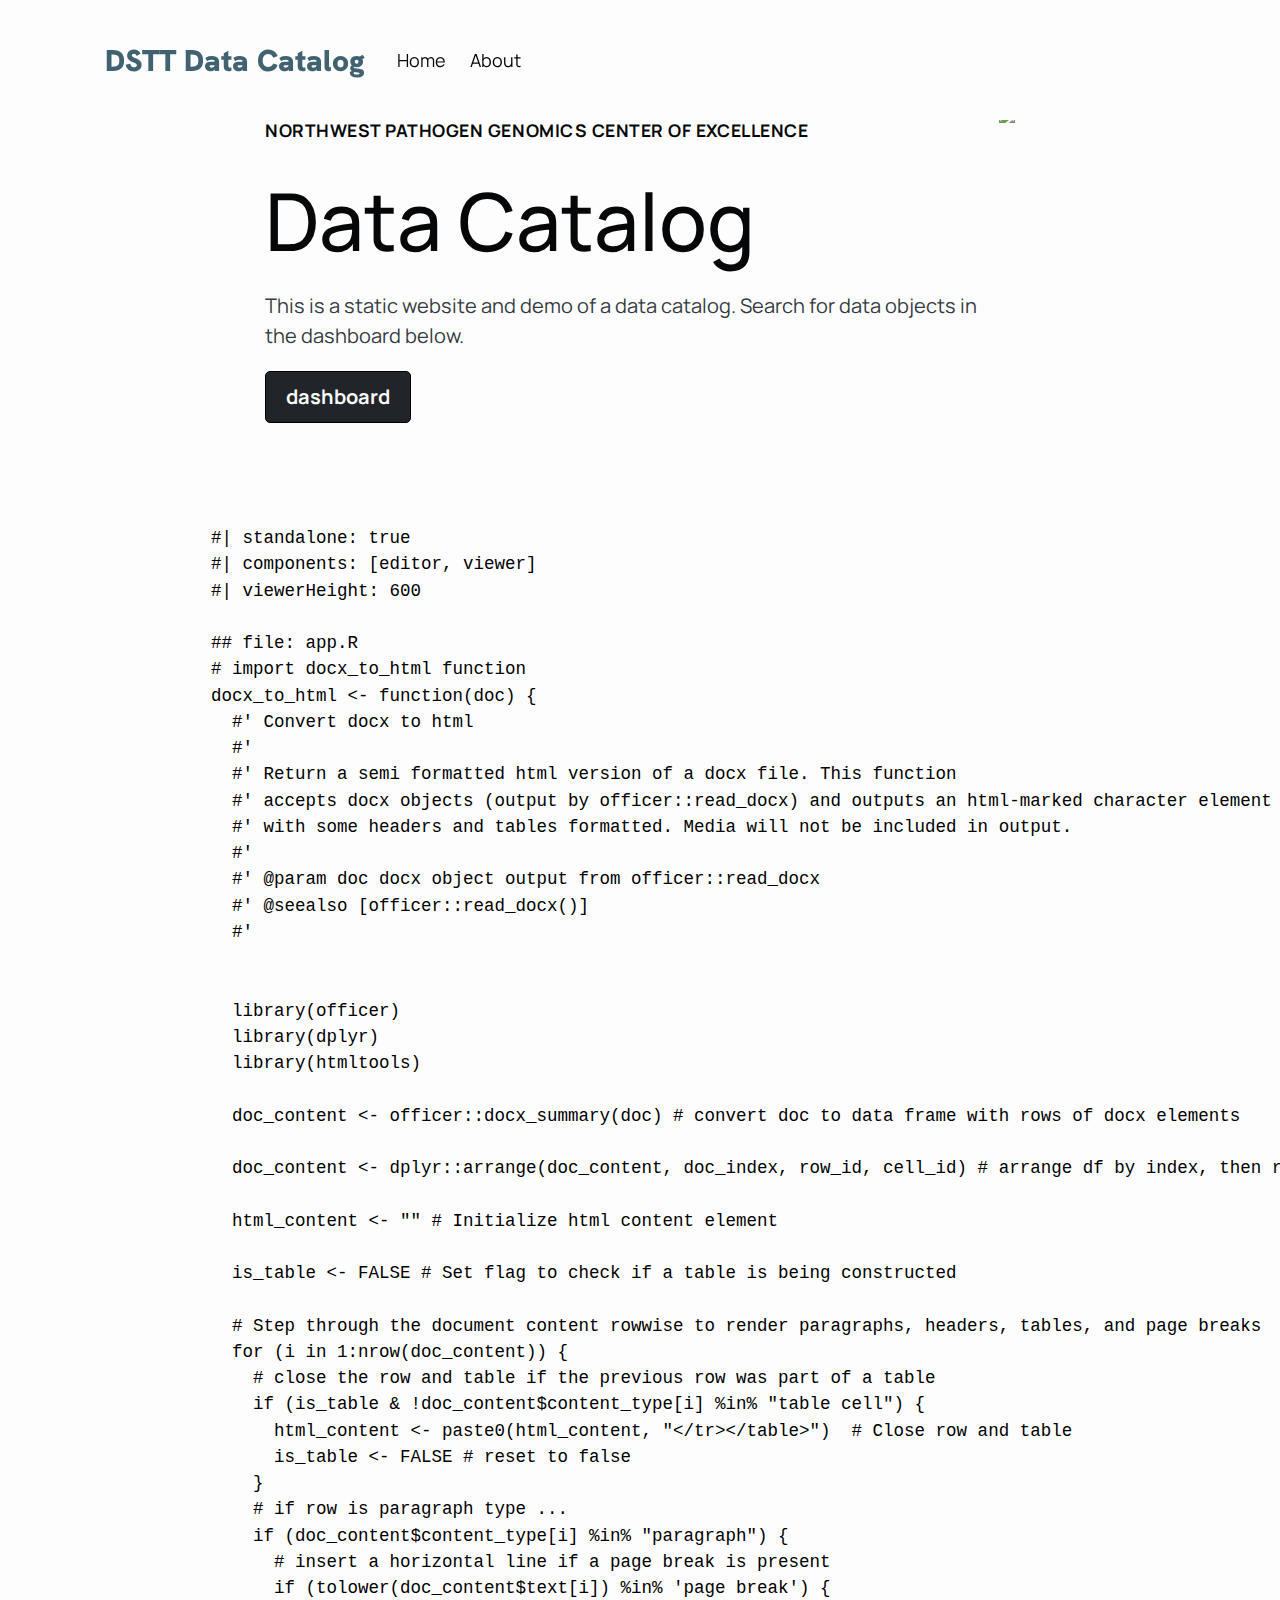
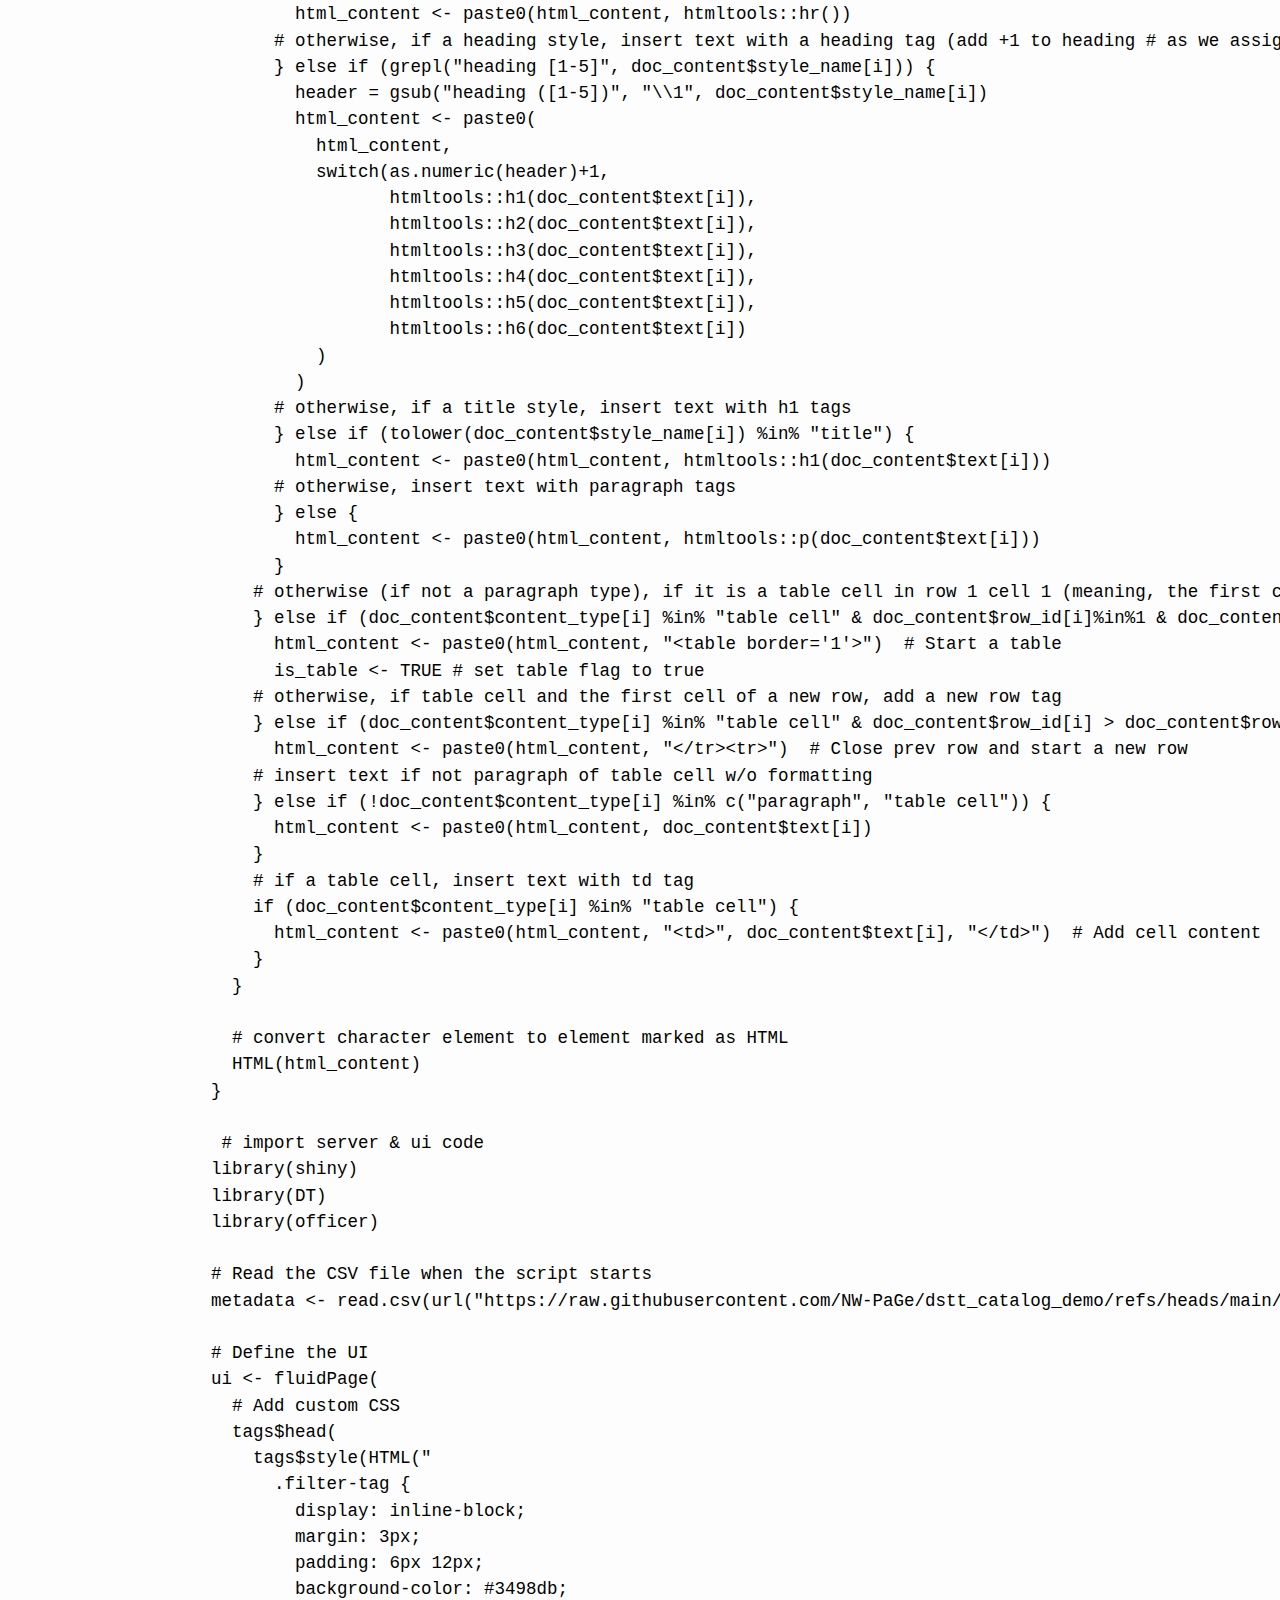
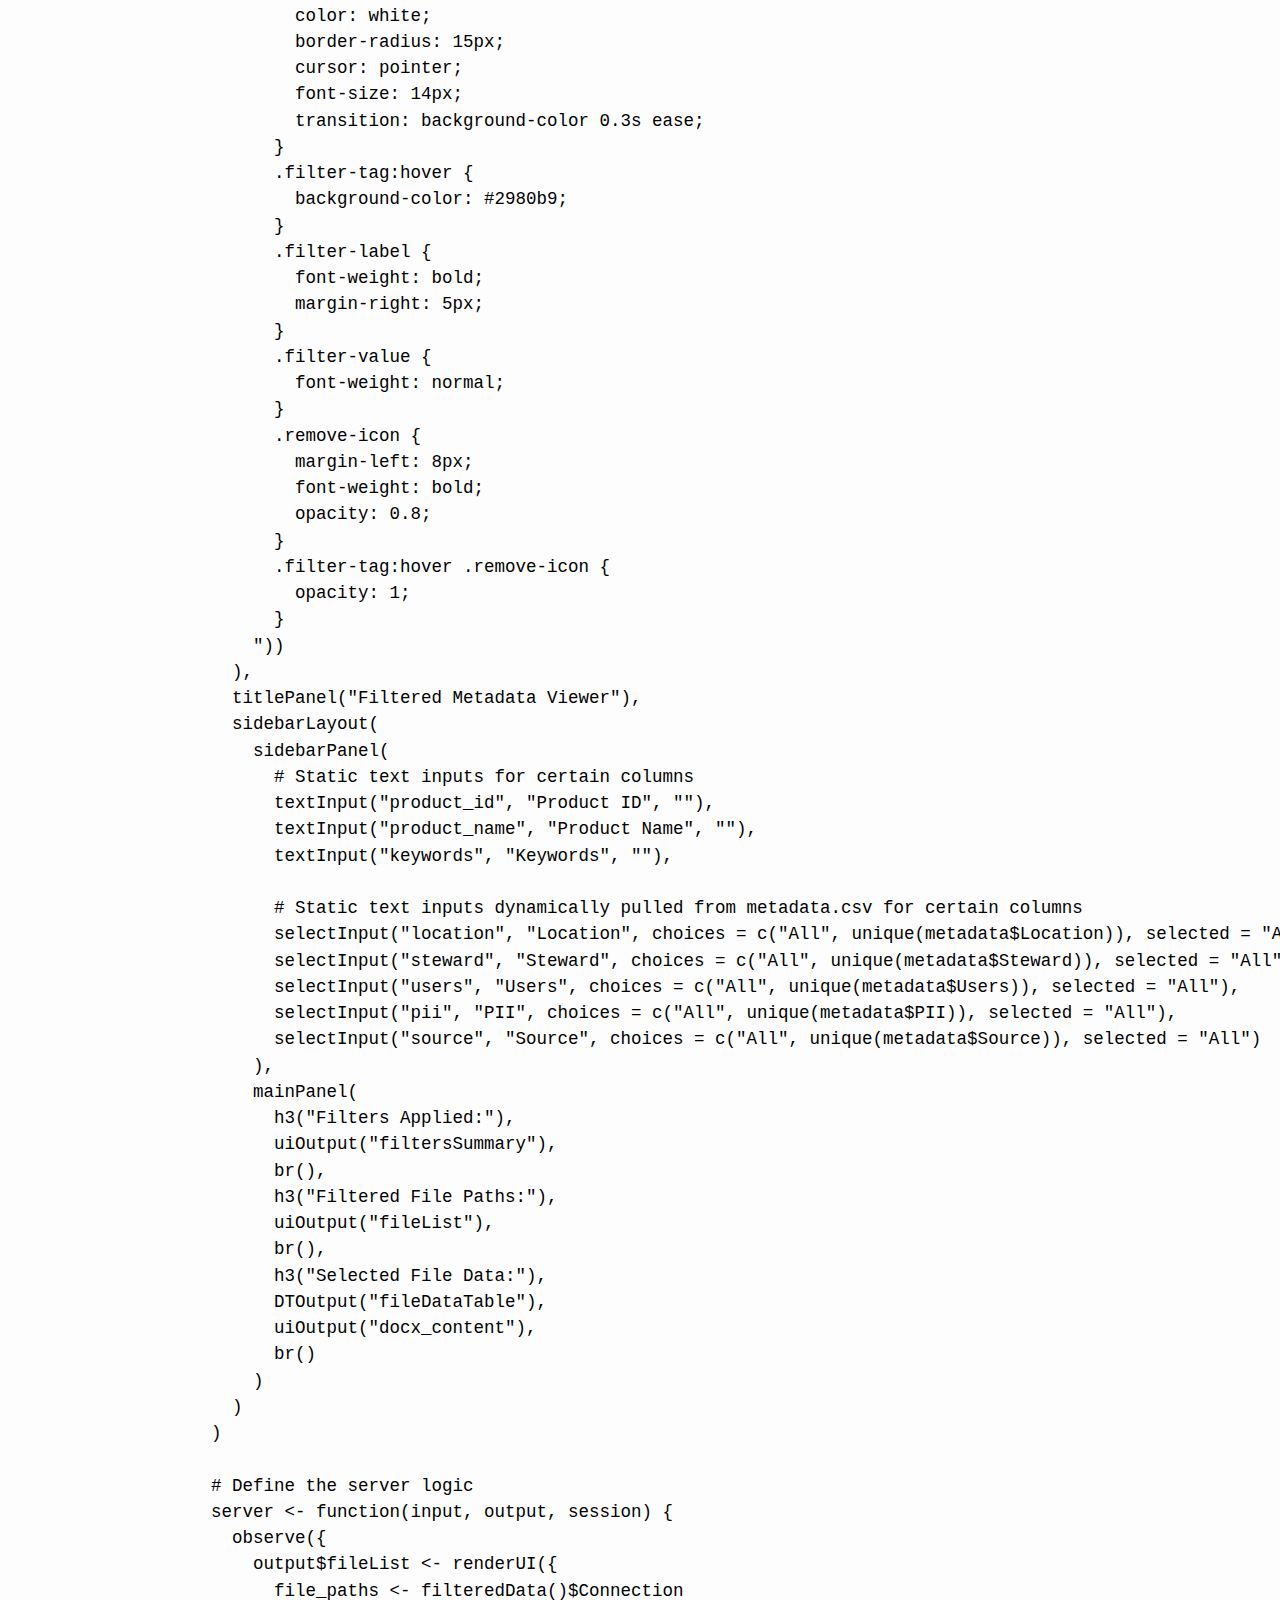
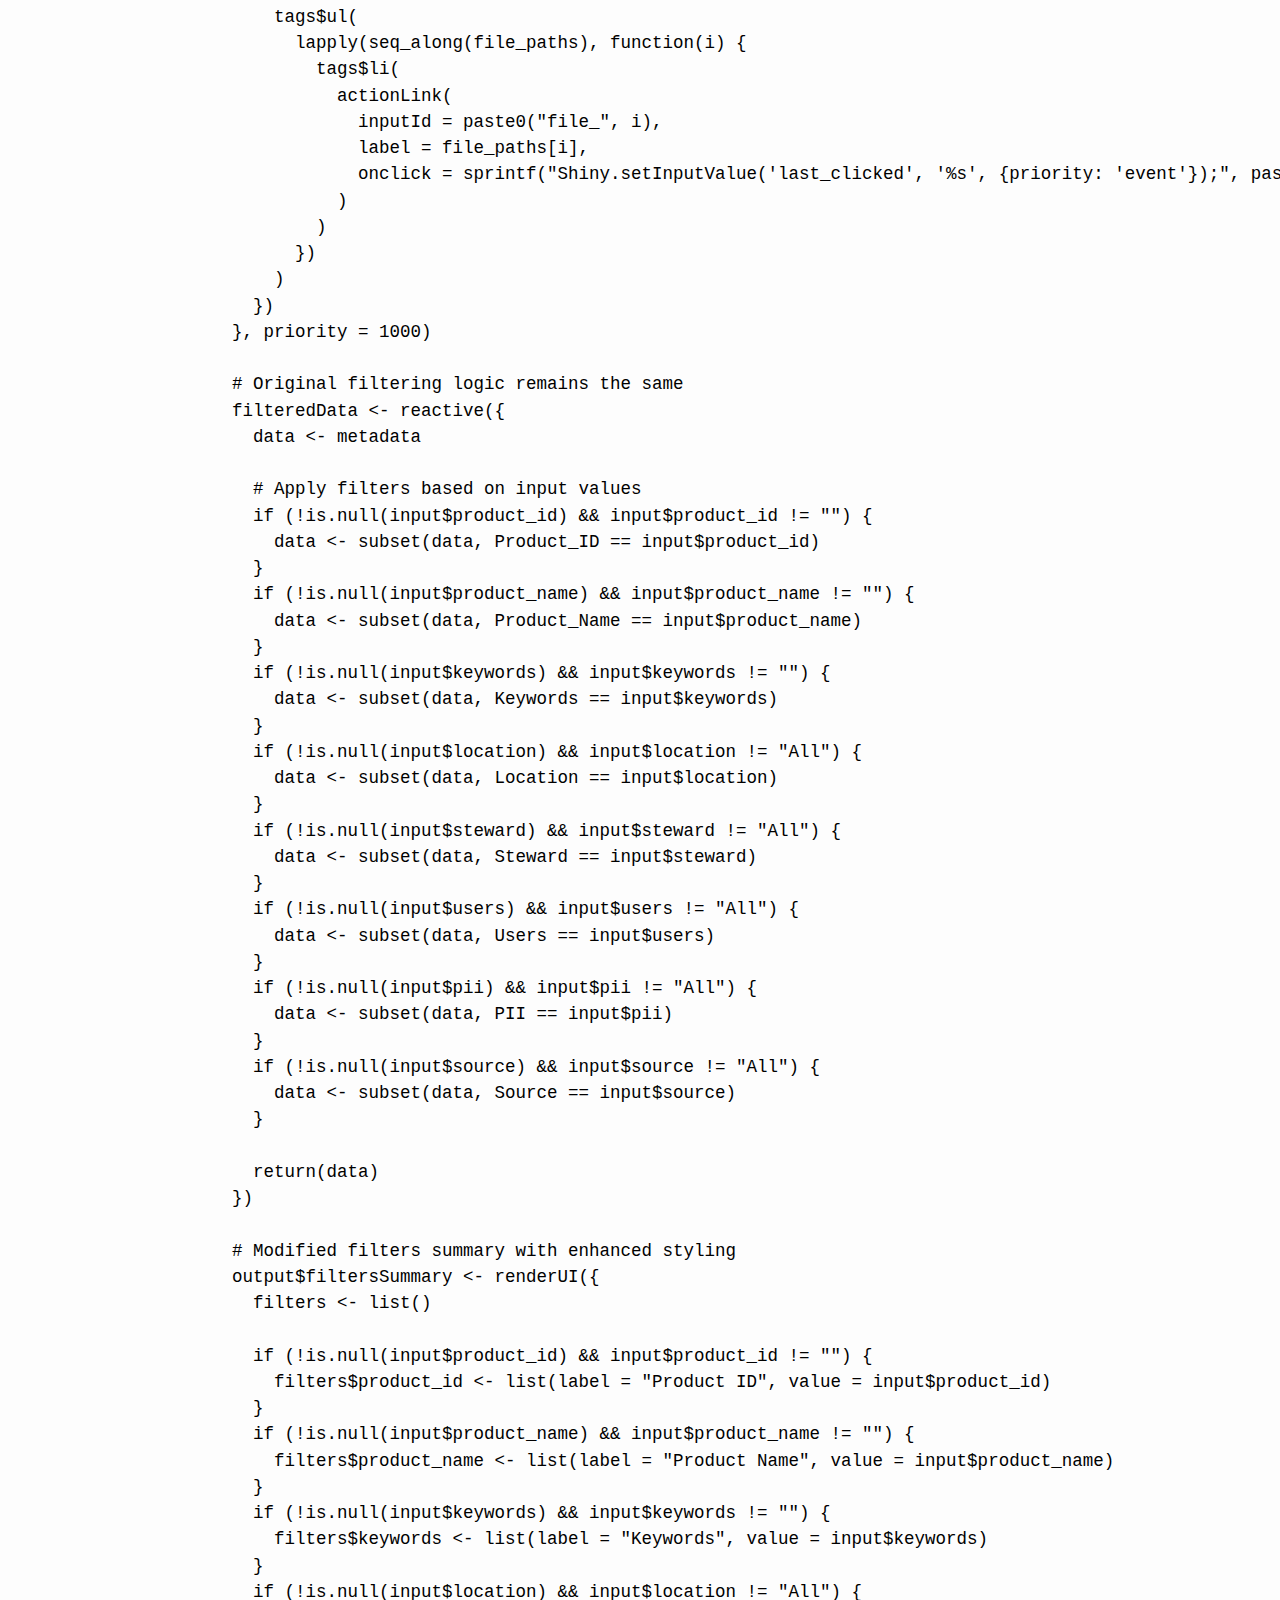
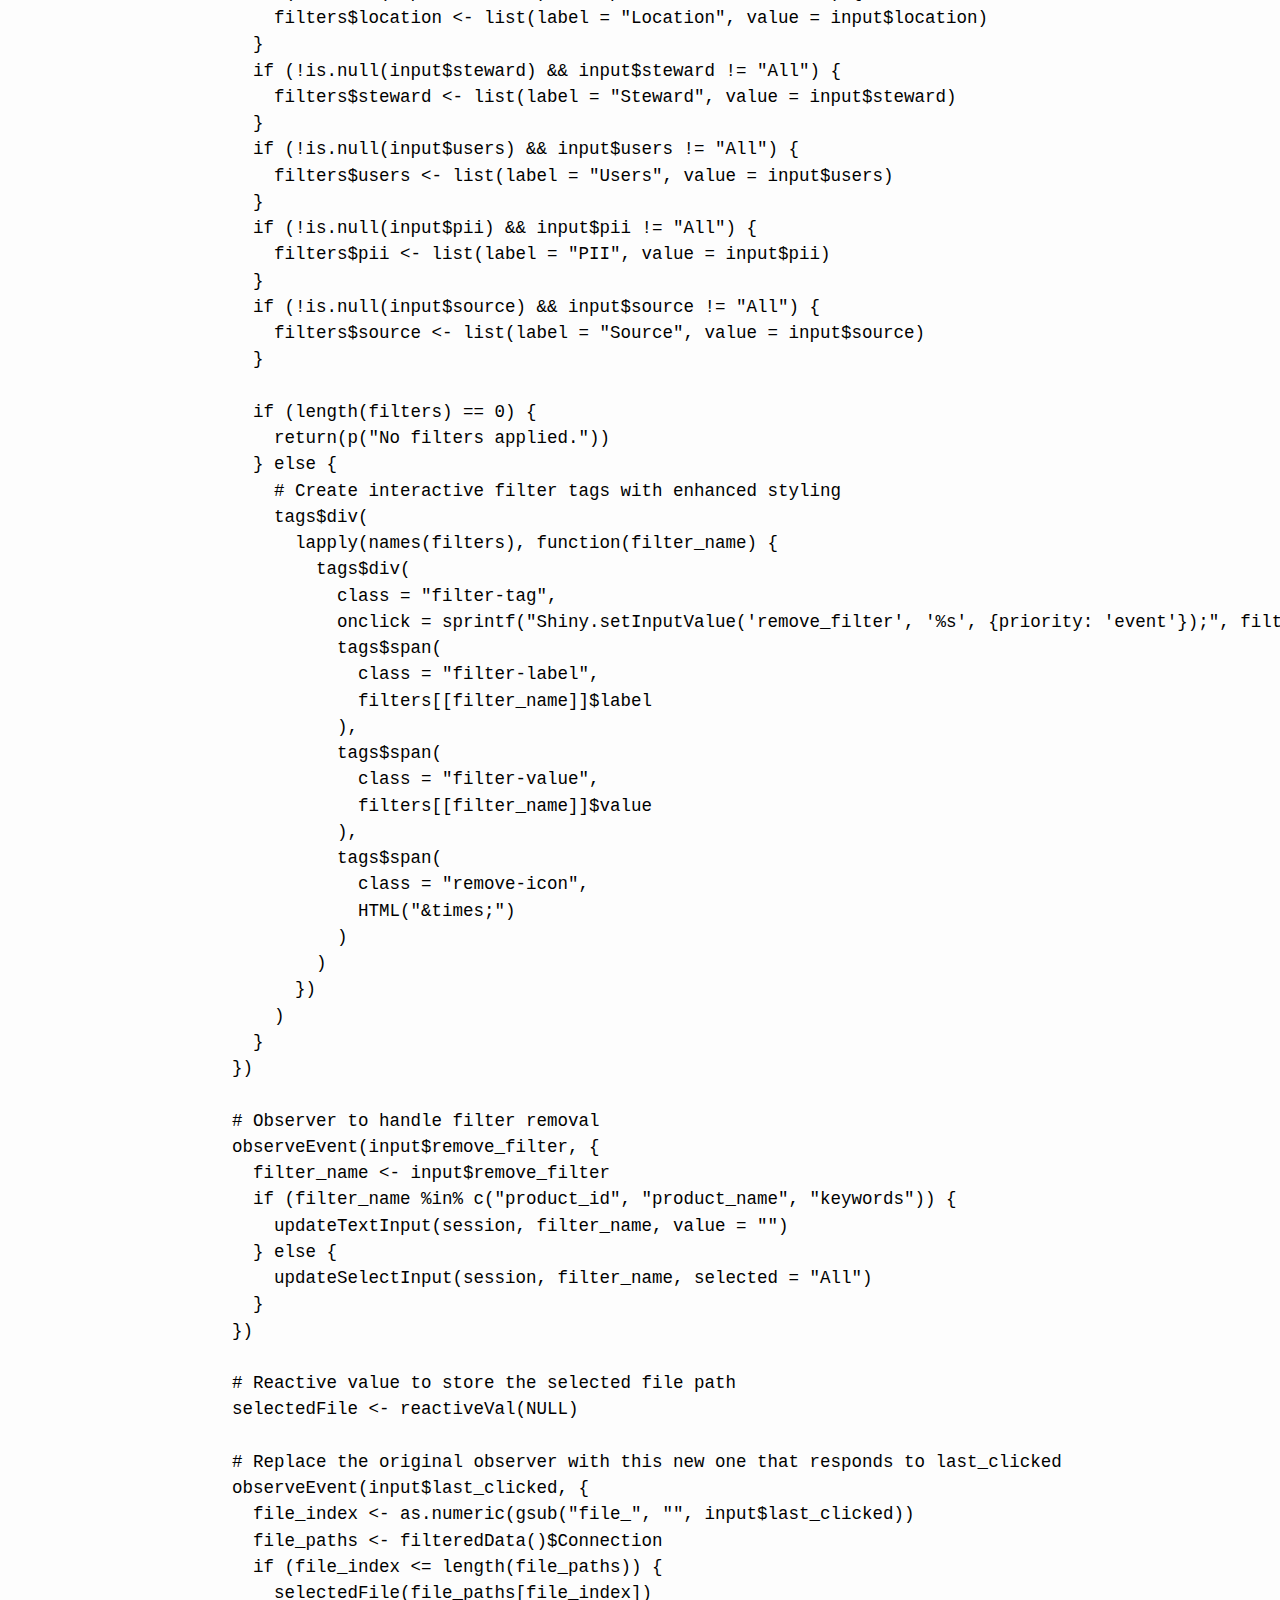
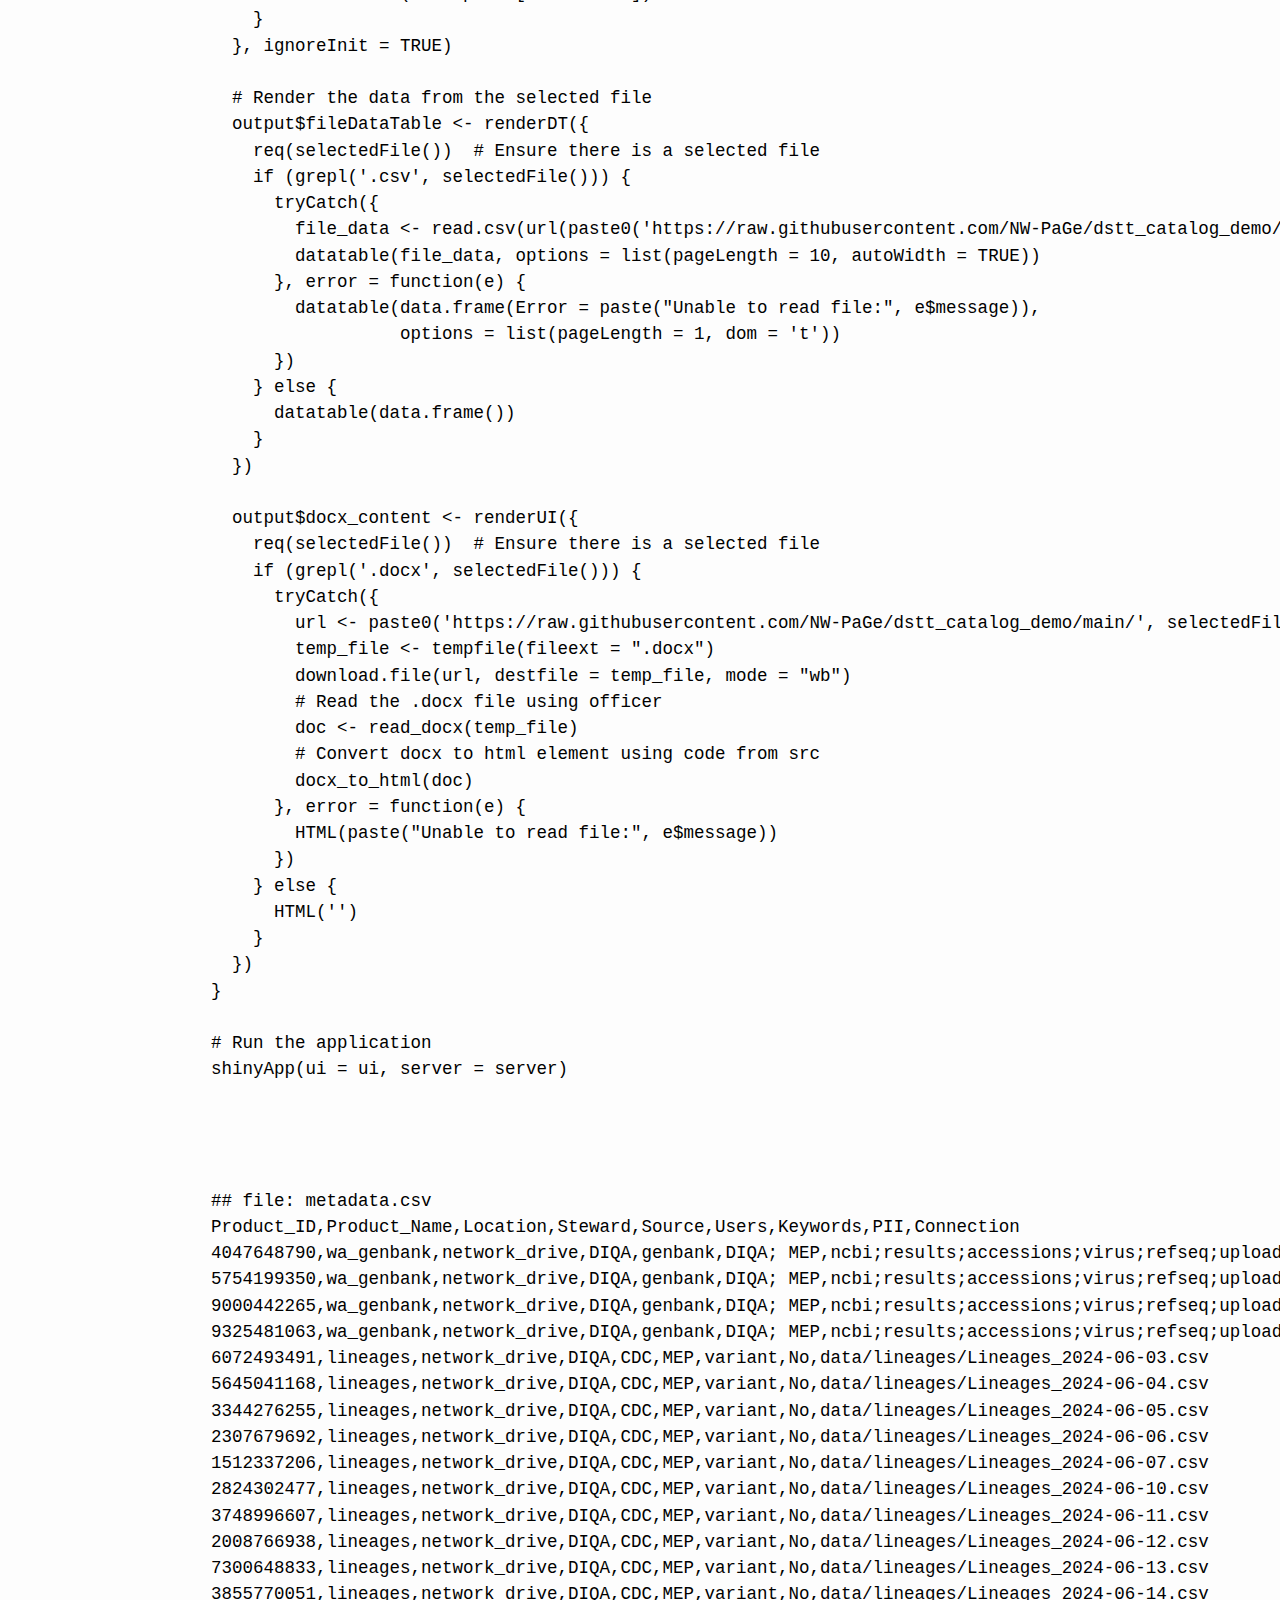
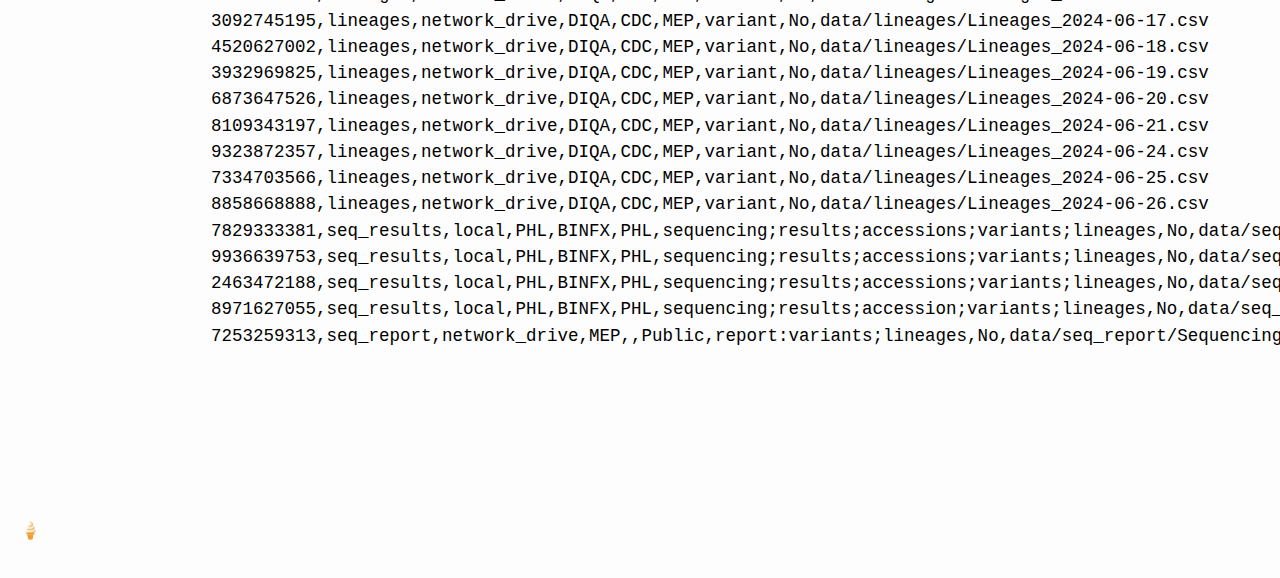
==== index.html @ 78d31429 "Built site for gh-pages" ====
<!DOCTYPE html>
<html xmlns="http://www.w3.org/1999/xhtml" lang="en" xml:lang="en"><head>

<meta charset="utf-8">
<meta name="generator" content="quarto-1.5.57">

<meta name="viewport" content="width=device-width, initial-scale=1.0, user-scalable=yes">


<title>DSTT Data Catalog</title>
<style>
code{white-space: pre-wrap;}
span.smallcaps{font-variant: small-caps;}
div.columns{display: flex; gap: min(4vw, 1.5em);}
div.column{flex: auto; overflow-x: auto;}
div.hanging-indent{margin-left: 1.5em; text-indent: -1.5em;}
ul.task-list{list-style: none;}
ul.task-list li input[type="checkbox"] {
  width: 0.8em;
  margin: 0 0.8em 0.2em -1em; /* quarto-specific, see https://github.com/quarto-dev/quarto-cli/issues/4556 */ 
  vertical-align: middle;
}
/* CSS for syntax highlighting */
pre > code.sourceCode { white-space: pre; position: relative; }
pre > code.sourceCode > span { line-height: 1.25; }
pre > code.sourceCode > span:empty { height: 1.2em; }
.sourceCode { overflow: visible; }
code.sourceCode > span { color: inherit; text-decoration: inherit; }
div.sourceCode { margin: 1em 0; }
pre.sourceCode { margin: 0; }
@media screen {
div.sourceCode { overflow: auto; }
}
@media print {
pre > code.sourceCode { white-space: pre-wrap; }
pre > code.sourceCode > span { display: inline-block; text-indent: -5em; padding-left: 5em; }
}
pre.numberSource code
  { counter-reset: source-line 0; }
pre.numberSource code > span
  { position: relative; left: -4em; counter-increment: source-line; }
pre.numberSource code > span > a:first-child::before
  { content: counter(source-line);
    position: relative; left: -1em; text-align: right; vertical-align: baseline;
    border: none; display: inline-block;
    -webkit-touch-callout: none; -webkit-user-select: none;
    -khtml-user-select: none; -moz-user-select: none;
    -ms-user-select: none; user-select: none;
    padding: 0 4px; width: 4em;
  }
pre.numberSource { margin-left: 3em;  padding-left: 4px; }
div.sourceCode
  {   }
@media screen {
pre > code.sourceCode > span > a:first-child::before { text-decoration: underline; }
}
</style>


<script src="site_libs/quarto-nav/quarto-nav.js"></script>
<script src="site_libs/quarto-nav/headroom.min.js"></script>
<script src="site_libs/clipboard/clipboard.min.js"></script>
<script src="site_libs/quarto-search/autocomplete.umd.js"></script>
<script src="site_libs/quarto-search/fuse.min.js"></script>
<script src="site_libs/quarto-search/quarto-search.js"></script>
<meta name="quarto:offset" content="./">
<script src="site_libs/quarto-html/quarto.js"></script>
<script src="site_libs/quarto-html/popper.min.js"></script>
<script src="site_libs/quarto-html/tippy.umd.min.js"></script>
<script src="site_libs/quarto-html/anchor.min.js"></script>
<link href="site_libs/quarto-html/tippy.css" rel="stylesheet">
<link href="site_libs/quarto-html/quarto-syntax-highlighting.css" rel="stylesheet" id="quarto-text-highlighting-styles">
<script src="site_libs/bootstrap/bootstrap.min.js"></script>
<link href="site_libs/bootstrap/bootstrap-icons.css" rel="stylesheet">
<link href="site_libs/bootstrap/bootstrap.min.css" rel="stylesheet" id="quarto-bootstrap" data-mode="light">
<meta name="shinylive:serviceworker_dir" content=".">
<script src="site_libs/quarto-contrib/shinylive-0.5.0/shinylive/load-shinylive-sw.js" type="module"></script>
<script src="site_libs/quarto-contrib/shinylive-0.5.0/shinylive/run-python-blocks.js" type="module"></script>
<link href="site_libs/quarto-contrib/shinylive-0.5.0/shinylive/shinylive.css" rel="stylesheet">
<link href="site_libs/quarto-contrib/shinylive-quarto-css/shinylive-quarto.css" rel="stylesheet">
<link href="site_libs/quarto-contrib/bootstrap-icons-1.11.1/all.css" rel="stylesheet">
<script id="quarto-search-options" type="application/json">{
  "location": "navbar",
  "copy-button": false,
  "collapse-after": 3,
  "panel-placement": "end",
  "type": "overlay",
  "limit": 50,
  "keyboard-shortcut": [
    "f",
    "/",
    "s"
  ],
  "show-item-context": false,
  "language": {
    "search-no-results-text": "No results",
    "search-matching-documents-text": "matching documents",
    "search-copy-link-title": "Copy link to search",
    "search-hide-matches-text": "Hide additional matches",
    "search-more-match-text": "more match in this document",
    "search-more-matches-text": "more matches in this document",
    "search-clear-button-title": "Clear",
    "search-text-placeholder": "",
    "search-detached-cancel-button-title": "Cancel",
    "search-submit-button-title": "Submit",
    "search-label": "Search"
  }
}</script>
<script type="module" src="site_libs/quarto-ojs/quarto-ojs-runtime.js"></script>
<link href="site_libs/quarto-ojs/quarto-ojs.css" rel="stylesheet">
<script type="ojs-define">
{"contents":[{"name":"metadata_json","value":"[\n  {\n    \"Product_Name\": \"wa_genbank\",\n    \"parent\": \"theiacov_output\",\n    \"child\": \"cov_sequencing_report\",\n    \"direct_parent\": true,\n    \"direct_child\": true\n  },\n  {\n    \"Product_Name\": \"wa_genbank\",\n    \"parent\": \"starlims\",\n    \"child\": \"cov_sequencing_report\",\n    \"direct_parent\": true,\n    \"direct_child\": true\n  },\n  {\n    \"Product_Name\": \"lineages\",\n    \"child\": \"cov_sequencing_report\",\n    \"direct_child\": true\n  },\n  {\n    \"Product_Name\": \"theiacov_output\",\n    \"child\": \"wa_genbank\",\n    \"direct_child\": true\n  },\n  {\n    \"Product_Name\": \"theiacov_output\",\n    \"child\": \"lineages\",\n    \"direct_child\": true\n  },\n  {\n    \"Product_Name\": \"cov_sequencing_report\",\n    \"parent\": \"lineages\",\n    \"direct_parent\": true\n  },\n  {\n    \"Product_Name\": \"cov_sequencing_report\",\n    \"parent\": \"wa_genbank\",\n    \"direct_parent\": true\n  },\n  {\n    \"Product_Name\": \"starlims\",\n    \"child\": \"wa_genbank\",\n    \"direct_child\": true\n  }\n]"}]}
</script>
<script type="ojs-define">
{"contents":[{"name":"products","value":["wa_genbank","lineages","theiacov_output","cov_sequencing_report","starlims"]}]}
</script>


</head>

<body class="nav-fixed fullcontent">

<div id="quarto-search-results"></div>
  <header id="quarto-header" class="headroom fixed-top">
    <nav class="navbar navbar-expand-lg " data-bs-theme="dark">
      <div class="navbar-container container-fluid">
      <div class="navbar-brand-container mx-auto">
    <a href="./index.html" class="navbar-brand navbar-brand-logo">
    <img src="./assets/nwpage_tree_logo.png" alt="" class="navbar-logo">
    </a>
    <a class="navbar-brand" href="./index.html">
    <span class="navbar-title">DSTT Data Catalog</span>
    </a>
  </div>
            <div id="quarto-search" class="" title="Search"></div>
          <button class="navbar-toggler" type="button" data-bs-toggle="collapse" data-bs-target="#navbarCollapse" aria-controls="navbarCollapse" role="menu" aria-expanded="false" aria-label="Toggle navigation" onclick="if (window.quartoToggleHeadroom) { window.quartoToggleHeadroom(); }">
  <span class="navbar-toggler-icon"></span>
</button>
          <div class="collapse navbar-collapse" id="navbarCollapse">
            <ul class="navbar-nav navbar-nav-scroll me-auto">
  <li class="nav-item">
    <a class="nav-link active" href="./index.html" aria-current="page"> 
<span class="menu-text">Home</span></a>
  </li>  
  <li class="nav-item">
    <a class="nav-link" href="./about.html"> 
<span class="menu-text">About</span></a>
  </li>  
</ul>
            <ul class="navbar-nav navbar-nav-scroll ms-auto">
  <li class="nav-item compact">
    <a class="nav-link" href="https://github.com/NW-PaGe/dstt_catalog_demo/"> <i class="bi bi-github" role="img" aria-label="GitHub">
</i> 
<span class="menu-text"></span></a>
  </li>  
  <li class="nav-item compact">
    <a class="nav-link" href="https://nwpage.org/"> <i class="bi bi-file-richtext" role="img" aria-label="NW-PaGe">
</i> 
<span class="menu-text"></span></a>
  </li>  
</ul>
          </div> <!-- /navcollapse -->
            <div class="quarto-navbar-tools">
</div>
      </div> <!-- /container-fluid -->
    </nav>
</header>
<!-- content -->
<div id="quarto-content" class="quarto-container page-columns page-rows-contents page-layout-article page-navbar">
<!-- sidebar -->
<!-- margin-sidebar -->
    
<!-- main -->
<main class="content page-columns page-full" id="quarto-document-content">




<div class="container">
<div class="content">
<h1 class="css-qp8v3">
<div class="css-nzw60t">
<p>NORTHWEST PATHOGEN GENOMICS CENTER OF EXCELLENCE</p>
</div>
<p>Data Catalog</p>
</h1>
<p>This is a static website and demo of a data catalog. Search for data objects in the dashboard below.</p>
<p><a href="#shinyapp" class="button">dashboard</a></p>
<!--  -->
</div>
<div class="image">
<p><img src="assets/nwpage_tree_logo.png" class="img-fluid" width="250"></p>
</div>
</div>
<div class="splash-page page-columns page-full">
<div class="column-screen-inset">
<div class="column">
<div class="cell">
<div class="sourceCode cell-code hidden" id="cb1" data-startfrom="101" data-source-offset="0"><pre class="sourceCode js code-with-copy"><code class="sourceCode javascript" style="counter-reset: source-line 100;"><span id="cb1-101"><a href="#cb1-101" aria-hidden="true" tabindex="-1"></a><span class="co">// Create a checkbox input for selecting products</span></span>
<span id="cb1-102"><a href="#cb1-102" aria-hidden="true" tabindex="-1"></a>viewof select_products <span class="op">=</span> Inputs<span class="op">.</span><span class="fu">checkbox</span>(products<span class="op">,</span> {<span class="dt">label</span><span class="op">:</span> <span class="st">"Select products:"</span><span class="op">,</span> <span class="dt">value</span><span class="op">:</span> products})</span></code><button title="Copy to Clipboard" class="code-copy-button"><i class="bi"></i></button></pre></div>
<div class="cell-output cell-output-display">
<div id="ojs-cell-1" data-nodetype="declaration">

</div>
</div>
</div>
<div class="cell">
<div class="sourceCode cell-code hidden" id="cb2" data-startfrom="112" data-source-offset="-63"><pre class="sourceCode js code-with-copy"><code class="sourceCode javascript" style="counter-reset: source-line 111;"><span id="cb2-112"><a href="#cb2-112" aria-hidden="true" tabindex="-1"></a>metadata_js <span class="op">=</span> <span class="bu">JSON</span><span class="op">.</span><span class="fu">parse</span>(metadata_json)</span>
<span id="cb2-113"><a href="#cb2-113" aria-hidden="true" tabindex="-1"></a></span>
<span id="cb2-114"><a href="#cb2-114" aria-hidden="true" tabindex="-1"></a><span class="co">// Function to update parent and child values with intermediate values</span></span>
<span id="cb2-115"><a href="#cb2-115" aria-hidden="true" tabindex="-1"></a><span class="kw">function</span> <span class="fu">updateMetadataWithIntermediates</span>(metadata_js<span class="op">,</span> select_products) {</span>
<span id="cb2-116"><a href="#cb2-116" aria-hidden="true" tabindex="-1"></a>  <span class="co">// Convert select_products to a Set for faster lookup</span></span>
<span id="cb2-117"><a href="#cb2-117" aria-hidden="true" tabindex="-1"></a>  <span class="kw">const</span> selectedSet <span class="op">=</span> <span class="kw">new</span> <span class="bu">Set</span>(select_products)<span class="op">;</span></span>
<span id="cb2-118"><a href="#cb2-118" aria-hidden="true" tabindex="-1"></a>  </span>
<span id="cb2-119"><a href="#cb2-119" aria-hidden="true" tabindex="-1"></a>  <span class="co">// Create a map to look up intermediate values</span></span>
<span id="cb2-120"><a href="#cb2-120" aria-hidden="true" tabindex="-1"></a>  <span class="kw">const</span> productMap <span class="op">=</span> <span class="kw">new</span> <span class="bu">Map</span>(metadata_js<span class="op">.</span><span class="fu">map</span>(row <span class="kw">=&gt;</span> [row<span class="op">.</span><span class="at">Product_Name</span><span class="op">,</span> row]))<span class="op">;</span></span>
<span id="cb2-121"><a href="#cb2-121" aria-hidden="true" tabindex="-1"></a></span>
<span id="cb2-122"><a href="#cb2-122" aria-hidden="true" tabindex="-1"></a>  <span class="cf">return</span> metadata_js<span class="op">.</span><span class="fu">map</span>(row <span class="kw">=&gt;</span> {</span>
<span id="cb2-123"><a href="#cb2-123" aria-hidden="true" tabindex="-1"></a>    <span class="kw">const</span> updatedRow <span class="op">=</span> {<span class="op">...</span>row}<span class="op">;</span> <span class="co">// Copy the row to avoid mutating the original</span></span>
<span id="cb2-124"><a href="#cb2-124" aria-hidden="true" tabindex="-1"></a>    <span class="cf">if</span> (<span class="op">!</span>selectedSet<span class="op">.</span><span class="fu">has</span>(row<span class="op">.</span><span class="at">Product_Name</span>)) {</span>
<span id="cb2-125"><a href="#cb2-125" aria-hidden="true" tabindex="-1"></a>      <span class="co">// If the product itself is not selected, exclude it from the results</span></span>
<span id="cb2-126"><a href="#cb2-126" aria-hidden="true" tabindex="-1"></a>      <span class="cf">return</span> <span class="kw">null</span><span class="op">;</span></span>
<span id="cb2-127"><a href="#cb2-127" aria-hidden="true" tabindex="-1"></a>    }</span>
<span id="cb2-128"><a href="#cb2-128" aria-hidden="true" tabindex="-1"></a>    <span class="co">// Update parent if it's not selected</span></span>
<span id="cb2-129"><a href="#cb2-129" aria-hidden="true" tabindex="-1"></a>    <span class="cf">if</span> (row<span class="op">.</span><span class="at">parent</span> <span class="op">&amp;&amp;</span> <span class="op">!</span>selectedSet<span class="op">.</span><span class="fu">has</span>(row<span class="op">.</span><span class="at">parent</span>)) {</span>
<span id="cb2-130"><a href="#cb2-130" aria-hidden="true" tabindex="-1"></a>      <span class="co">// Look for the intermediate product to use its parent</span></span>
<span id="cb2-131"><a href="#cb2-131" aria-hidden="true" tabindex="-1"></a>      <span class="kw">const</span> intermediateProduct <span class="op">=</span> metadata_js<span class="op">.</span><span class="fu">find</span>(r <span class="kw">=&gt;</span> r<span class="op">.</span><span class="at">child</span> <span class="op">===</span> row<span class="op">.</span><span class="at">Product_Name</span> <span class="op">&amp;&amp;</span> selectedSet<span class="op">.</span><span class="fu">has</span>(r<span class="op">.</span><span class="at">parent</span>))<span class="op">;</span></span>
<span id="cb2-132"><a href="#cb2-132" aria-hidden="true" tabindex="-1"></a>      updatedRow<span class="op">.</span><span class="at">parent</span> <span class="op">=</span> intermediateProduct <span class="op">?</span> intermediateProduct<span class="op">.</span><span class="at">parent</span> <span class="op">:</span> <span class="kw">null</span><span class="op">;</span></span>
<span id="cb2-133"><a href="#cb2-133" aria-hidden="true" tabindex="-1"></a>      <span class="co">// Update direct_parent to show indirect linkage</span></span>
<span id="cb2-134"><a href="#cb2-134" aria-hidden="true" tabindex="-1"></a>      updatedRow<span class="op">.</span><span class="at">direct_parent</span> <span class="op">=</span> <span class="kw">false</span><span class="op">;</span></span>
<span id="cb2-135"><a href="#cb2-135" aria-hidden="true" tabindex="-1"></a>    }</span>
<span id="cb2-136"><a href="#cb2-136" aria-hidden="true" tabindex="-1"></a>    <span class="co">// Update child if it's not selected</span></span>
<span id="cb2-137"><a href="#cb2-137" aria-hidden="true" tabindex="-1"></a>    <span class="cf">if</span> (row<span class="op">.</span><span class="at">child</span> <span class="op">&amp;&amp;</span> <span class="op">!</span>selectedSet<span class="op">.</span><span class="fu">has</span>(row<span class="op">.</span><span class="at">child</span>)) {</span>
<span id="cb2-138"><a href="#cb2-138" aria-hidden="true" tabindex="-1"></a>      <span class="co">// Look for the intermediate product to use its child</span></span>
<span id="cb2-139"><a href="#cb2-139" aria-hidden="true" tabindex="-1"></a>      <span class="kw">const</span> intermediateProduct <span class="op">=</span> metadata_js<span class="op">.</span><span class="fu">find</span>(r <span class="kw">=&gt;</span> r<span class="op">.</span><span class="at">parent</span> <span class="op">===</span> row<span class="op">.</span><span class="at">Product_Name</span> <span class="op">&amp;&amp;</span> selectedSet<span class="op">.</span><span class="fu">has</span>(r<span class="op">.</span><span class="at">child</span>))<span class="op">;</span></span>
<span id="cb2-140"><a href="#cb2-140" aria-hidden="true" tabindex="-1"></a>      updatedRow<span class="op">.</span><span class="at">child</span> <span class="op">=</span> intermediateProduct <span class="op">?</span> intermediateProduct<span class="op">.</span><span class="at">child</span> <span class="op">:</span> <span class="kw">null</span><span class="op">;</span></span>
<span id="cb2-141"><a href="#cb2-141" aria-hidden="true" tabindex="-1"></a>      <span class="co">// Update direct_child to show indirect linkage</span></span>
<span id="cb2-142"><a href="#cb2-142" aria-hidden="true" tabindex="-1"></a>      updatedRow<span class="op">.</span><span class="at">direct_child</span> <span class="op">=</span> <span class="kw">false</span><span class="op">;</span></span>
<span id="cb2-143"><a href="#cb2-143" aria-hidden="true" tabindex="-1"></a>    }</span>
<span id="cb2-144"><a href="#cb2-144" aria-hidden="true" tabindex="-1"></a>    <span class="cf">return</span> updatedRow<span class="op">;</span></span>
<span id="cb2-145"><a href="#cb2-145" aria-hidden="true" tabindex="-1"></a>  })<span class="op">.</span><span class="fu">filter</span>(row <span class="kw">=&gt;</span> row <span class="op">!==</span> <span class="kw">null</span>)<span class="op">;</span> <span class="co">// Remove rows that were excluded</span></span>
<span id="cb2-146"><a href="#cb2-146" aria-hidden="true" tabindex="-1"></a>}</span>
<span id="cb2-147"><a href="#cb2-147" aria-hidden="true" tabindex="-1"></a></span>
<span id="cb2-148"><a href="#cb2-148" aria-hidden="true" tabindex="-1"></a><span class="co">// Apply the update function</span></span>
<span id="cb2-149"><a href="#cb2-149" aria-hidden="true" tabindex="-1"></a>filtered_metadata_js <span class="op">=</span> <span class="fu">updateMetadataWithIntermediates</span>(metadata_js<span class="op">,</span> select_products)<span class="op">;</span></span></code><button title="Copy to Clipboard" class="code-copy-button"><i class="bi"></i></button></pre></div>
<div class="cell-output cell-output-display">
<div>
<div id="ojs-cell-2-1" data-nodetype="declaration">

</div>
</div>
</div>
<div class="cell-output cell-output-display">
<div>
<div id="ojs-cell-2-2" data-nodetype="declaration">

</div>
</div>
</div>
<div class="cell-output cell-output-display">
<div>
<div id="ojs-cell-2-3" data-nodetype="declaration">

</div>
</div>
</div>
</div>
</div>
<div class="cell">
<div class="sourceCode cell-code hidden" id="cb3" data-startfrom="159" data-source-offset="-67"><pre class="sourceCode js code-with-copy"><code class="sourceCode javascript" style="counter-reset: source-line 158;"><span id="cb3-159"><a href="#cb3-159" aria-hidden="true" tabindex="-1"></a>generateMermaidChart <span class="op">=</span> (select_products<span class="op">,</span> metadata_js) <span class="kw">=&gt;</span> {</span>
<span id="cb3-160"><a href="#cb3-160" aria-hidden="true" tabindex="-1"></a>  <span class="co">// Ensure select_products is an array</span></span>
<span id="cb3-161"><a href="#cb3-161" aria-hidden="true" tabindex="-1"></a>  select_products <span class="op">=</span> <span class="bu">Array</span><span class="op">.</span><span class="fu">isArray</span>(select_products) <span class="op">?</span> select_products <span class="op">:</span> []<span class="op">;</span></span>
<span id="cb3-162"><a href="#cb3-162" aria-hidden="true" tabindex="-1"></a>  </span>
<span id="cb3-163"><a href="#cb3-163" aria-hidden="true" tabindex="-1"></a>  <span class="cf">if</span> (select_products<span class="op">.</span><span class="at">length</span> <span class="op">===</span> <span class="dv">0</span>) <span class="cf">return</span> <span class="st">"graph TD</span><span class="sc">\n</span><span class="st">"</span><span class="op">;</span></span>
<span id="cb3-164"><a href="#cb3-164" aria-hidden="true" tabindex="-1"></a></span>
<span id="cb3-165"><a href="#cb3-165" aria-hidden="true" tabindex="-1"></a>  <span class="co">// Collect unique nodes (products) and edges (relationships)</span></span>
<span id="cb3-166"><a href="#cb3-166" aria-hidden="true" tabindex="-1"></a>  <span class="kw">let</span> nodes <span class="op">=</span> <span class="kw">new</span> <span class="bu">Set</span>()<span class="op">;</span></span>
<span id="cb3-167"><a href="#cb3-167" aria-hidden="true" tabindex="-1"></a>  <span class="kw">let</span> edges <span class="op">=</span> <span class="kw">new</span> <span class="bu">Set</span>()<span class="op">;</span></span>
<span id="cb3-168"><a href="#cb3-168" aria-hidden="true" tabindex="-1"></a></span>
<span id="cb3-169"><a href="#cb3-169" aria-hidden="true" tabindex="-1"></a>  <span class="co">// Add nodes and edges for selected products</span></span>
<span id="cb3-170"><a href="#cb3-170" aria-hidden="true" tabindex="-1"></a>  select_products<span class="op">.</span><span class="fu">forEach</span>(product <span class="kw">=&gt;</span> {</span>
<span id="cb3-171"><a href="#cb3-171" aria-hidden="true" tabindex="-1"></a>    <span class="co">// Add the product itself</span></span>
<span id="cb3-172"><a href="#cb3-172" aria-hidden="true" tabindex="-1"></a>    nodes<span class="op">.</span><span class="fu">add</span>(product)<span class="op">;</span></span>
<span id="cb3-173"><a href="#cb3-173" aria-hidden="true" tabindex="-1"></a></span>
<span id="cb3-174"><a href="#cb3-174" aria-hidden="true" tabindex="-1"></a>    <span class="co">// Find related rows</span></span>
<span id="cb3-175"><a href="#cb3-175" aria-hidden="true" tabindex="-1"></a>    <span class="kw">let</span> related_rows <span class="op">=</span> metadata_js<span class="op">.</span><span class="fu">filter</span>(row <span class="kw">=&gt;</span> row<span class="op">.</span><span class="at">Product_Name</span> <span class="op">===</span> product <span class="op">||</span> row<span class="op">.</span><span class="at">parent</span> <span class="op">===</span> product <span class="op">||</span> row<span class="op">.</span><span class="at">child</span> <span class="op">===</span> product)<span class="op">;</span></span>
<span id="cb3-176"><a href="#cb3-176" aria-hidden="true" tabindex="-1"></a></span>
<span id="cb3-177"><a href="#cb3-177" aria-hidden="true" tabindex="-1"></a>    related_rows<span class="op">.</span><span class="fu">forEach</span>(row <span class="kw">=&gt;</span> {</span>
<span id="cb3-178"><a href="#cb3-178" aria-hidden="true" tabindex="-1"></a>      <span class="cf">if</span> (select_products<span class="op">.</span><span class="fu">includes</span>(row<span class="op">.</span><span class="at">Product_Name</span>)) {</span>
<span id="cb3-179"><a href="#cb3-179" aria-hidden="true" tabindex="-1"></a>        nodes<span class="op">.</span><span class="fu">add</span>(row<span class="op">.</span><span class="at">Product_Name</span>)<span class="op">;</span></span>
<span id="cb3-180"><a href="#cb3-180" aria-hidden="true" tabindex="-1"></a>        <span class="cf">if</span> (row<span class="op">.</span><span class="at">parent</span> <span class="op">&amp;&amp;</span> select_products<span class="op">.</span><span class="fu">includes</span>(row<span class="op">.</span><span class="at">parent</span>)) {</span>
<span id="cb3-181"><a href="#cb3-181" aria-hidden="true" tabindex="-1"></a>          nodes<span class="op">.</span><span class="fu">add</span>(row<span class="op">.</span><span class="at">parent</span>)<span class="op">;</span></span>
<span id="cb3-182"><a href="#cb3-182" aria-hidden="true" tabindex="-1"></a>          <span class="cf">if</span> (row<span class="op">.</span><span class="at">direct_parent</span> <span class="op">===</span> <span class="kw">true</span>) {</span>
<span id="cb3-183"><a href="#cb3-183" aria-hidden="true" tabindex="-1"></a>            edges<span class="op">.</span><span class="fu">add</span>(<span class="vs">`</span><span class="sc">${</span>row<span class="op">.</span><span class="at">parent</span><span class="sc">}</span><span class="vs"> --&gt; </span><span class="sc">${</span>row<span class="op">.</span><span class="at">Product_Name</span><span class="sc">}</span><span class="vs">`</span>)<span class="op">;</span></span>
<span id="cb3-184"><a href="#cb3-184" aria-hidden="true" tabindex="-1"></a>            }</span>
<span id="cb3-185"><a href="#cb3-185" aria-hidden="true" tabindex="-1"></a>          <span class="cf">if</span> (row<span class="op">.</span><span class="at">direct_parent</span> <span class="op">===</span> <span class="kw">false</span>) {</span>
<span id="cb3-186"><a href="#cb3-186" aria-hidden="true" tabindex="-1"></a>            edges<span class="op">.</span><span class="fu">add</span>(<span class="vs">`</span><span class="sc">${</span>row<span class="op">.</span><span class="at">parent</span><span class="sc">}</span><span class="vs"> -.-&gt; </span><span class="sc">${</span>row<span class="op">.</span><span class="at">Product_Name</span><span class="sc">}</span><span class="vs">`</span>)<span class="op">;</span></span>
<span id="cb3-187"><a href="#cb3-187" aria-hidden="true" tabindex="-1"></a>            }</span>
<span id="cb3-188"><a href="#cb3-188" aria-hidden="true" tabindex="-1"></a>        }</span>
<span id="cb3-189"><a href="#cb3-189" aria-hidden="true" tabindex="-1"></a>        <span class="cf">if</span> (row<span class="op">.</span><span class="at">child</span> <span class="op">&amp;&amp;</span> select_products<span class="op">.</span><span class="fu">includes</span>(row<span class="op">.</span><span class="at">child</span>)) {</span>
<span id="cb3-190"><a href="#cb3-190" aria-hidden="true" tabindex="-1"></a>          nodes<span class="op">.</span><span class="fu">add</span>(row<span class="op">.</span><span class="at">child</span>)<span class="op">;</span></span>
<span id="cb3-191"><a href="#cb3-191" aria-hidden="true" tabindex="-1"></a>          <span class="cf">if</span> (row<span class="op">.</span><span class="at">direct_child</span> <span class="op">===</span> <span class="kw">true</span>) {</span>
<span id="cb3-192"><a href="#cb3-192" aria-hidden="true" tabindex="-1"></a>            edges<span class="op">.</span><span class="fu">add</span>(<span class="vs">`</span><span class="sc">${</span>row<span class="op">.</span><span class="at">Product_Name</span><span class="sc">}</span><span class="vs"> --&gt; </span><span class="sc">${</span>row<span class="op">.</span><span class="at">child</span><span class="sc">}</span><span class="vs">`</span>)<span class="op">;</span></span>
<span id="cb3-193"><a href="#cb3-193" aria-hidden="true" tabindex="-1"></a>            }</span>
<span id="cb3-194"><a href="#cb3-194" aria-hidden="true" tabindex="-1"></a>          <span class="cf">if</span> (row<span class="op">.</span><span class="at">direct_child</span> <span class="op">===</span> <span class="kw">false</span>) {</span>
<span id="cb3-195"><a href="#cb3-195" aria-hidden="true" tabindex="-1"></a>            edges<span class="op">.</span><span class="fu">add</span>(<span class="vs">`</span><span class="sc">${</span>row<span class="op">.</span><span class="at">Product_Name</span><span class="sc">}</span><span class="vs"> -.-&gt; </span><span class="sc">${</span>row<span class="op">.</span><span class="at">child</span><span class="sc">}</span><span class="vs">`</span>)<span class="op">;</span></span>
<span id="cb3-196"><a href="#cb3-196" aria-hidden="true" tabindex="-1"></a>            }</span>
<span id="cb3-197"><a href="#cb3-197" aria-hidden="true" tabindex="-1"></a>        }</span>
<span id="cb3-198"><a href="#cb3-198" aria-hidden="true" tabindex="-1"></a>      }</span>
<span id="cb3-199"><a href="#cb3-199" aria-hidden="true" tabindex="-1"></a>    })<span class="op">;</span></span>
<span id="cb3-200"><a href="#cb3-200" aria-hidden="true" tabindex="-1"></a>  })<span class="op">;</span></span>
<span id="cb3-201"><a href="#cb3-201" aria-hidden="true" tabindex="-1"></a></span>
<span id="cb3-202"><a href="#cb3-202" aria-hidden="true" tabindex="-1"></a>  <span class="co">// Create the mermaid syntax</span></span>
<span id="cb3-203"><a href="#cb3-203" aria-hidden="true" tabindex="-1"></a>  <span class="kw">let</span> mermaidSyntax <span class="op">=</span> <span class="st">"graph TD</span><span class="sc">\n</span><span class="st">"</span><span class="op">;</span></span>
<span id="cb3-204"><a href="#cb3-204" aria-hidden="true" tabindex="-1"></a>  </span>
<span id="cb3-205"><a href="#cb3-205" aria-hidden="true" tabindex="-1"></a>  <span class="co">// Add nodes to the mermaid syntax</span></span>
<span id="cb3-206"><a href="#cb3-206" aria-hidden="true" tabindex="-1"></a>  nodes<span class="op">.</span><span class="fu">forEach</span>(node <span class="kw">=&gt;</span> {</span>
<span id="cb3-207"><a href="#cb3-207" aria-hidden="true" tabindex="-1"></a>    mermaidSyntax <span class="op">+=</span> <span class="vs">`</span><span class="sc">${</span>node<span class="sc">}\n</span><span class="vs">`</span><span class="op">;</span></span>
<span id="cb3-208"><a href="#cb3-208" aria-hidden="true" tabindex="-1"></a>  })<span class="op">;</span></span>
<span id="cb3-209"><a href="#cb3-209" aria-hidden="true" tabindex="-1"></a></span>
<span id="cb3-210"><a href="#cb3-210" aria-hidden="true" tabindex="-1"></a>  <span class="co">// Add edges to the mermaid syntax</span></span>
<span id="cb3-211"><a href="#cb3-211" aria-hidden="true" tabindex="-1"></a>  edges<span class="op">.</span><span class="fu">forEach</span>(edge <span class="kw">=&gt;</span> {</span>
<span id="cb3-212"><a href="#cb3-212" aria-hidden="true" tabindex="-1"></a>    mermaidSyntax <span class="op">+=</span> <span class="vs">`</span><span class="sc">${</span>edge<span class="sc">}\n</span><span class="vs">`</span><span class="op">;</span></span>
<span id="cb3-213"><a href="#cb3-213" aria-hidden="true" tabindex="-1"></a>  })<span class="op">;</span></span>
<span id="cb3-214"><a href="#cb3-214" aria-hidden="true" tabindex="-1"></a>  </span>
<span id="cb3-215"><a href="#cb3-215" aria-hidden="true" tabindex="-1"></a>  <span class="cf">return</span> mermaidSyntax<span class="op">;</span></span>
<span id="cb3-216"><a href="#cb3-216" aria-hidden="true" tabindex="-1"></a>}</span>
<span id="cb3-217"><a href="#cb3-217" aria-hidden="true" tabindex="-1"></a></span>
<span id="cb3-218"><a href="#cb3-218" aria-hidden="true" tabindex="-1"></a><span class="co">// Generate the mermaid chart based on the selected products</span></span>
<span id="cb3-219"><a href="#cb3-219" aria-hidden="true" tabindex="-1"></a>mermaidChart <span class="op">=</span> <span class="fu">generateMermaidChart</span>(select_products<span class="op">,</span> filtered_metadata_js)<span class="op">;</span></span></code><button title="Copy to Clipboard" class="code-copy-button"><i class="bi"></i></button></pre></div>
<div class="cell-output cell-output-display">
<div>
<div id="ojs-cell-3-1" data-nodetype="declaration">

</div>
</div>
</div>
<div class="cell-output cell-output-display">
<div>
<div id="ojs-cell-3-2" data-nodetype="declaration">

</div>
</div>
</div>
</div>
<div class="cell">
<div class="sourceCode cell-code hidden" id="cb4" data-startfrom="224" data-source-offset="0"><pre class="sourceCode js code-with-copy"><code class="sourceCode javascript" style="counter-reset: source-line 223;"><span id="cb4-224"><a href="#cb4-224" aria-hidden="true" tabindex="-1"></a><span class="co">// Display the mermaid chart</span></span>
<span id="cb4-225"><a href="#cb4-225" aria-hidden="true" tabindex="-1"></a><span class="fu">mermaid</span><span class="vs">`</span><span class="sc">${</span>mermaidChart<span class="sc">}</span><span class="vs">`</span></span></code><button title="Copy to Clipboard" class="code-copy-button"><i class="bi"></i></button></pre></div>
<div class="cell-output cell-output-display">
<div id="ojs-cell-4" data-nodetype="expression">

</div>
</div>
</div>
</div>
<div class="column-screen-inset">
<pre class="shinylive-r" data-engine="r"><code>#| standalone: true
#| components: [editor, viewer]
#| viewerHeight: 600

## file: app.R
# import docx_to_html function
docx_to_html &lt;- function(doc) {
  #' Convert docx to html 
  #' 
  #' Return a semi formatted html version of a docx file. This function
  #' accepts docx objects (output by officer::read_docx) and outputs an html-marked character element
  #' with some headers and tables formatted. Media will not be included in output.
  #' 
  #' @param doc docx object output from officer::read_docx
  #' @seealso [officer::read_docx()]
  #' 
  
  
  library(officer)
  library(dplyr)
  library(htmltools)
  
  doc_content &lt;- officer::docx_summary(doc) # convert doc to data frame with rows of docx elements
  
  doc_content &lt;- dplyr::arrange(doc_content, doc_index, row_id, cell_id) # arrange df by index, then row id, then cell id
  
  html_content &lt;- "" # Initialize html content element
  
  is_table &lt;- FALSE # Set flag to check if a table is being constructed
  
  # Step through the document content rowwise to render paragraphs, headers, tables, and page breaks
  for (i in 1:nrow(doc_content)) {
    # close the row and table if the previous row was part of a table
    if (is_table &amp; !doc_content$content_type[i] %in% "table cell") {
      html_content &lt;- paste0(html_content, "&lt;/tr&gt;&lt;/table&gt;")  # Close row and table
      is_table &lt;- FALSE # reset to false
    }
    # if row is paragraph type ...
    if (doc_content$content_type[i] %in% "paragraph") {
      # insert a horizontal line if a page break is present
      if (tolower(doc_content$text[i]) %in% 'page break') {
        html_content &lt;- paste0(html_content, htmltools::hr())
      # otherwise, if a heading style, insert text with a heading tag (add +1 to heading # as we assign title as h1 later)  
      } else if (grepl("heading [1-5]", doc_content$style_name[i])) {
        header = gsub("heading ([1-5])", "\\1", doc_content$style_name[i])
        html_content &lt;- paste0(
          html_content,
          switch(as.numeric(header)+1,
                 htmltools::h1(doc_content$text[i]),
                 htmltools::h2(doc_content$text[i]),
                 htmltools::h3(doc_content$text[i]),
                 htmltools::h4(doc_content$text[i]),
                 htmltools::h5(doc_content$text[i]),
                 htmltools::h6(doc_content$text[i])
          )
        )
      # otherwise, if a title style, insert text with h1 tags
      } else if (tolower(doc_content$style_name[i]) %in% "title") {
        html_content &lt;- paste0(html_content, htmltools::h1(doc_content$text[i]))
      # otherwise, insert text with paragraph tags
      } else {
        html_content &lt;- paste0(html_content, htmltools::p(doc_content$text[i]))
      }
    # otherwise (if not a paragraph type), if it is a table cell in row 1 cell 1 (meaning, the first cell of a table), insert the table border
    } else if (doc_content$content_type[i] %in% "table cell" &amp; doc_content$row_id[i]%in%1 &amp; doc_content$cell_id[i]%in%1) {
      html_content &lt;- paste0(html_content, "&lt;table border='1'&gt;")  # Start a table
      is_table &lt;- TRUE # set table flag to true
    # otherwise, if table cell and the first cell of a new row, add a new row tag
    } else if (doc_content$content_type[i] %in% "table cell" &amp; doc_content$row_id[i] &gt; doc_content$row_id[i-1]) {
      html_content &lt;- paste0(html_content, "&lt;/tr&gt;&lt;tr&gt;")  # Close prev row and start a new row
    # insert text if not paragraph of table cell w/o formatting
    } else if (!doc_content$content_type[i] %in% c("paragraph", "table cell")) {
      html_content &lt;- paste0(html_content, doc_content$text[i])
    }
    # if a table cell, insert text with td tag
    if (doc_content$content_type[i] %in% "table cell") {
      html_content &lt;- paste0(html_content, "&lt;td&gt;", doc_content$text[i], "&lt;/td&gt;")  # Add cell content
    }
  }        
  
  # convert character element to element marked as HTML
  HTML(html_content)
}

 # import server &amp; ui code
library(shiny)
library(DT)
library(officer)

# Read the CSV file when the script starts
metadata &lt;- read.csv(url("https://raw.githubusercontent.com/NW-PaGe/dstt_catalog_demo/refs/heads/main/metadata.csv"))

# Define the UI
ui &lt;- fluidPage(
  # Add custom CSS
  tags$head(
    tags$style(HTML("
      .filter-tag {
        display: inline-block;
        margin: 3px;
        padding: 6px 12px;
        background-color: #3498db;
        color: white;
        border-radius: 15px;
        cursor: pointer;
        font-size: 14px;
        transition: background-color 0.3s ease;
      }
      .filter-tag:hover {
        background-color: #2980b9;
      }
      .filter-label {
        font-weight: bold;
        margin-right: 5px;
      }
      .filter-value {
        font-weight: normal;
      }
      .remove-icon {
        margin-left: 8px;
        font-weight: bold;
        opacity: 0.8;
      }
      .filter-tag:hover .remove-icon {
        opacity: 1;
      }
    "))
  ),
  titlePanel("Filtered Metadata Viewer"),
  sidebarLayout(
    sidebarPanel(
      # Static text inputs for certain columns
      textInput("product_id", "Product ID", ""),
      textInput("product_name", "Product Name", ""),
      textInput("keywords", "Keywords", ""),
      
      # Static text inputs dynamically pulled from metadata.csv for certain columns
      selectInput("location", "Location", choices = c("All", unique(metadata$Location)), selected = "All"),
      selectInput("steward", "Steward", choices = c("All", unique(metadata$Steward)), selected = "All"),
      selectInput("users", "Users", choices = c("All", unique(metadata$Users)), selected = "All"),
      selectInput("pii", "PII", choices = c("All", unique(metadata$PII)), selected = "All"),
      selectInput("source", "Source", choices = c("All", unique(metadata$Source)), selected = "All")
    ),
    mainPanel(
      h3("Filters Applied:"),
      uiOutput("filtersSummary"),
      br(),
      h3("Filtered File Paths:"),
      uiOutput("fileList"),
      br(),
      h3("Selected File Data:"),
      DTOutput("fileDataTable"),
      uiOutput("docx_content"),
      br()
    )
  )
)

# Define the server logic
server &lt;- function(input, output, session) {
  observe({
    output$fileList &lt;- renderUI({
      file_paths &lt;- filteredData()$Connection
      tags$ul(
        lapply(seq_along(file_paths), function(i) {
          tags$li(
            actionLink(
              inputId = paste0("file_", i),
              label = file_paths[i],
              onclick = sprintf("Shiny.setInputValue('last_clicked', '%s', {priority: 'event'});", paste0("file_", i))
            )
          )
        })
      )
    })
  }, priority = 1000)
  
  # Original filtering logic remains the same
  filteredData &lt;- reactive({
    data &lt;- metadata
    
    # Apply filters based on input values
    if (!is.null(input$product_id) &amp;&amp; input$product_id != "") {
      data &lt;- subset(data, Product_ID == input$product_id)
    }
    if (!is.null(input$product_name) &amp;&amp; input$product_name != "") {
      data &lt;- subset(data, Product_Name == input$product_name)
    }
    if (!is.null(input$keywords) &amp;&amp; input$keywords != "") {
      data &lt;- subset(data, Keywords == input$keywords)
    }
    if (!is.null(input$location) &amp;&amp; input$location != "All") {
      data &lt;- subset(data, Location == input$location)
    }
    if (!is.null(input$steward) &amp;&amp; input$steward != "All") {
      data &lt;- subset(data, Steward == input$steward)
    }
    if (!is.null(input$users) &amp;&amp; input$users != "All") {
      data &lt;- subset(data, Users == input$users)
    }
    if (!is.null(input$pii) &amp;&amp; input$pii != "All") {
      data &lt;- subset(data, PII == input$pii)
    }
    if (!is.null(input$source) &amp;&amp; input$source != "All") {
      data &lt;- subset(data, Source == input$source)
    }
    
    return(data)
  })
  
  # Modified filters summary with enhanced styling
  output$filtersSummary &lt;- renderUI({
    filters &lt;- list()
    
    if (!is.null(input$product_id) &amp;&amp; input$product_id != "") {
      filters$product_id &lt;- list(label = "Product ID", value = input$product_id)
    }
    if (!is.null(input$product_name) &amp;&amp; input$product_name != "") {
      filters$product_name &lt;- list(label = "Product Name", value = input$product_name)
    }
    if (!is.null(input$keywords) &amp;&amp; input$keywords != "") {
      filters$keywords &lt;- list(label = "Keywords", value = input$keywords)
    }
    if (!is.null(input$location) &amp;&amp; input$location != "All") {
      filters$location &lt;- list(label = "Location", value = input$location)
    }
    if (!is.null(input$steward) &amp;&amp; input$steward != "All") {
      filters$steward &lt;- list(label = "Steward", value = input$steward)
    }
    if (!is.null(input$users) &amp;&amp; input$users != "All") {
      filters$users &lt;- list(label = "Users", value = input$users)
    }
    if (!is.null(input$pii) &amp;&amp; input$pii != "All") {
      filters$pii &lt;- list(label = "PII", value = input$pii)
    }
    if (!is.null(input$source) &amp;&amp; input$source != "All") {
      filters$source &lt;- list(label = "Source", value = input$source)
    }
    
    if (length(filters) == 0) {
      return(p("No filters applied."))
    } else {
      # Create interactive filter tags with enhanced styling
      tags$div(
        lapply(names(filters), function(filter_name) {
          tags$div(
            class = "filter-tag",
            onclick = sprintf("Shiny.setInputValue('remove_filter', '%s', {priority: 'event'});", filter_name),
            tags$span(
              class = "filter-label",
              filters[[filter_name]]$label
            ),
            tags$span(
              class = "filter-value",
              filters[[filter_name]]$value
            ),
            tags$span(
              class = "remove-icon",
              HTML("&amp;times;")
            )
          )
        })
      )
    }
  })
  
  # Observer to handle filter removal
  observeEvent(input$remove_filter, {
    filter_name &lt;- input$remove_filter
    if (filter_name %in% c("product_id", "product_name", "keywords")) {
      updateTextInput(session, filter_name, value = "")
    } else {
      updateSelectInput(session, filter_name, selected = "All")
    }
  })
  
  # Reactive value to store the selected file path
  selectedFile &lt;- reactiveVal(NULL)
  
  # Replace the original observer with this new one that responds to last_clicked
  observeEvent(input$last_clicked, {
    file_index &lt;- as.numeric(gsub("file_", "", input$last_clicked))
    file_paths &lt;- filteredData()$Connection
    if (file_index &lt;= length(file_paths)) {
      selectedFile(file_paths[file_index])
    }
  }, ignoreInit = TRUE)
  
  # Render the data from the selected file
  output$fileDataTable &lt;- renderDT({
    req(selectedFile())  # Ensure there is a selected file
    if (grepl('.csv', selectedFile())) {
      tryCatch({
        file_data &lt;- read.csv(url(paste0('https://raw.githubusercontent.com/NW-PaGe/dstt_catalog_demo/refs/heads/main/', selectedFile())))
        datatable(file_data, options = list(pageLength = 10, autoWidth = TRUE))
      }, error = function(e) {
        datatable(data.frame(Error = paste("Unable to read file:", e$message)),
                  options = list(pageLength = 1, dom = 't'))
      })
    } else {
      datatable(data.frame())
    }
  })
  
  output$docx_content &lt;- renderUI({
    req(selectedFile())  # Ensure there is a selected file
    if (grepl('.docx', selectedFile())) {
      tryCatch({
        url &lt;- paste0('https://raw.githubusercontent.com/NW-PaGe/dstt_catalog_demo/main/', selectedFile())
        temp_file &lt;- tempfile(fileext = ".docx")
        download.file(url, destfile = temp_file, mode = "wb")
        # Read the .docx file using officer
        doc &lt;- read_docx(temp_file)
        # Convert docx to html element using code from src
        docx_to_html(doc)
      }, error = function(e) {
        HTML(paste("Unable to read file:", e$message))
      })
    } else {
      HTML('')
    }
  })
}

# Run the application 
shinyApp(ui = ui, server = server)




## file: metadata.csv
Product_ID,Product_Name,Location,Steward,Source,Users,Keywords,PII,Connection
4047648790,wa_genbank,network_drive,DIQA,genbank,DIQA; MEP,ncbi;results;accessions;virus;refseq;upload,No,data/genbank/wa_genbank_2024-10-21.csv
5754199350,wa_genbank,network_drive,DIQA,genbank,DIQA; MEP,ncbi;results;accessions;virus;refseq;upload,No,data/genbank/wa_genbank_2024-10-14.csv
9000442265,wa_genbank,network_drive,DIQA,genbank,DIQA; MEP,ncbi;results;accessions;virus;refseq;upload,No,data/genbank/wa_genbank_2024-10-07.csv
9325481063,wa_genbank,network_drive,DIQA,genbank,DIQA; MEP,ncbi;results;accessions;virus;refseq;upload,No,data/genbank/wa_genbank_2024-09-30.csv
6072493491,lineages,network_drive,DIQA,CDC,MEP,variant,No,data/lineages/Lineages_2024-06-03.csv
5645041168,lineages,network_drive,DIQA,CDC,MEP,variant,No,data/lineages/Lineages_2024-06-04.csv
3344276255,lineages,network_drive,DIQA,CDC,MEP,variant,No,data/lineages/Lineages_2024-06-05.csv
2307679692,lineages,network_drive,DIQA,CDC,MEP,variant,No,data/lineages/Lineages_2024-06-06.csv
1512337206,lineages,network_drive,DIQA,CDC,MEP,variant,No,data/lineages/Lineages_2024-06-07.csv
2824302477,lineages,network_drive,DIQA,CDC,MEP,variant,No,data/lineages/Lineages_2024-06-10.csv
3748996607,lineages,network_drive,DIQA,CDC,MEP,variant,No,data/lineages/Lineages_2024-06-11.csv
2008766938,lineages,network_drive,DIQA,CDC,MEP,variant,No,data/lineages/Lineages_2024-06-12.csv
7300648833,lineages,network_drive,DIQA,CDC,MEP,variant,No,data/lineages/Lineages_2024-06-13.csv
3855770051,lineages,network_drive,DIQA,CDC,MEP,variant,No,data/lineages/Lineages_2024-06-14.csv
3092745195,lineages,network_drive,DIQA,CDC,MEP,variant,No,data/lineages/Lineages_2024-06-17.csv
4520627002,lineages,network_drive,DIQA,CDC,MEP,variant,No,data/lineages/Lineages_2024-06-18.csv
3932969825,lineages,network_drive,DIQA,CDC,MEP,variant,No,data/lineages/Lineages_2024-06-19.csv
6873647526,lineages,network_drive,DIQA,CDC,MEP,variant,No,data/lineages/Lineages_2024-06-20.csv
8109343197,lineages,network_drive,DIQA,CDC,MEP,variant,No,data/lineages/Lineages_2024-06-21.csv
9323872357,lineages,network_drive,DIQA,CDC,MEP,variant,No,data/lineages/Lineages_2024-06-24.csv
7334703566,lineages,network_drive,DIQA,CDC,MEP,variant,No,data/lineages/Lineages_2024-06-25.csv
8858668888,lineages,network_drive,DIQA,CDC,MEP,variant,No,data/lineages/Lineages_2024-06-26.csv
7829333381,seq_results,local,PHL,BINFX,PHL,sequencing;results;accessions;variants;lineages,No,data/seq_results/results_with_ncbi_run163.csv
9936639753,seq_results,local,PHL,BINFX,PHL,sequencing;results;accessions;variants;lineages,No,data/seq_results/results_with_ncbi_run170.csv
2463472188,seq_results,local,PHL,BINFX,PHL,sequencing;results;accessions;variants;lineages,No,data/seq_results/results_with_ncbi_run172.csv
8971627055,seq_results,local,PHL,BINFX,PHL,sequencing;results;accession;variants;lineages,No,data/seq_results/results_with_ncbi_run172b.csv
7253259313,seq_report,network_drive,MEP,,Public,report:variants;lineages,No,data/seq_report/SequencingReport_2024-01-30.docx

</code></pre>
</div>
</div>



</main> <!-- /main -->
<script type="ojs-module-contents">
[base64]/[base64]
</script>
<script type="module">
if (window.location.protocol === "file:") { alert("The OJS runtime does not work with file:// URLs. Please use a web server to view this document."); }
window._ojs.paths.runtimeToDoc = "../..";
window._ojs.paths.runtimeToRoot = "../..";
window._ojs.paths.docToRoot = "";
window._ojs.selfContained = false;
window._ojs.runtime.interpretFromScriptTags();
</script>
<script id="quarto-html-after-body" type="application/javascript">
window.document.addEventListener("DOMContentLoaded", function (event) {
  const toggleBodyColorMode = (bsSheetEl) => {
    const mode = bsSheetEl.getAttribute("data-mode");
    const bodyEl = window.document.querySelector("body");
    if (mode === "dark") {
      bodyEl.classList.add("quarto-dark");
      bodyEl.classList.remove("quarto-light");
    } else {
      bodyEl.classList.add("quarto-light");
      bodyEl.classList.remove("quarto-dark");
    }
  }
  const toggleBodyColorPrimary = () => {
    const bsSheetEl = window.document.querySelector("link#quarto-bootstrap");
    if (bsSheetEl) {
      toggleBodyColorMode(bsSheetEl);
    }
  }
  toggleBodyColorPrimary();  
  const icon = "";
  const anchorJS = new window.AnchorJS();
  anchorJS.options = {
    placement: 'right',
    icon: icon
  };
  anchorJS.add('.anchored');
  const isCodeAnnotation = (el) => {
    for (const clz of el.classList) {
      if (clz.startsWith('code-annotation-')) {                     
        return true;
      }
    }
    return false;
  }
  const onCopySuccess = function(e) {
    // button target
    const button = e.trigger;
    // don't keep focus
    button.blur();
    // flash "checked"
    button.classList.add('code-copy-button-checked');
    var currentTitle = button.getAttribute("title");
    button.setAttribute("title", "Copied!");
    let tooltip;
    if (window.bootstrap) {
      button.setAttribute("data-bs-toggle", "tooltip");
      button.setAttribute("data-bs-placement", "left");
      button.setAttribute("data-bs-title", "Copied!");
      tooltip = new bootstrap.Tooltip(button, 
        { trigger: "manual", 
          customClass: "code-copy-button-tooltip",
          offset: [0, -8]});
      tooltip.show();    
    }
    setTimeout(function() {
      if (tooltip) {
        tooltip.hide();
        button.removeAttribute("data-bs-title");
        button.removeAttribute("data-bs-toggle");
        button.removeAttribute("data-bs-placement");
      }
      button.setAttribute("title", currentTitle);
      button.classList.remove('code-copy-button-checked');
    }, 1000);
    // clear code selection
    e.clearSelection();
  }
  const getTextToCopy = function(trigger) {
      const codeEl = trigger.previousElementSibling.cloneNode(true);
      for (const childEl of codeEl.children) {
        if (isCodeAnnotation(childEl)) {
          childEl.remove();
        }
      }
      return codeEl.innerText;
  }
  const clipboard = new window.ClipboardJS('.code-copy-button:not([data-in-quarto-modal])', {
    text: getTextToCopy
  });
  clipboard.on('success', onCopySuccess);
  if (window.document.getElementById('quarto-embedded-source-code-modal')) {
    // For code content inside modals, clipBoardJS needs to be initialized with a container option
    // TODO: Check when it could be a function (https://github.com/zenorocha/clipboard.js/issues/860)
    const clipboardModal = new window.ClipboardJS('.code-copy-button[data-in-quarto-modal]', {
      text: getTextToCopy,
      container: window.document.getElementById('quarto-embedded-source-code-modal')
    });
    clipboardModal.on('success', onCopySuccess);
  }
    var localhostRegex = new RegExp(/^(?:http|https):\/\/localhost\:?[0-9]*\//);
    var mailtoRegex = new RegExp(/^mailto:/);
      var filterRegex = new RegExp("https:\/\/NW-PaGe\.github\.io\/dstt_catalog_demo\/");
    var isInternal = (href) => {
        return filterRegex.test(href) || localhostRegex.test(href) || mailtoRegex.test(href);
    }
    // Inspect non-navigation links and adorn them if external
 	var links = window.document.querySelectorAll('a[href]:not(.nav-link):not(.navbar-brand):not(.toc-action):not(.sidebar-link):not(.sidebar-item-toggle):not(.pagination-link):not(.no-external):not([aria-hidden]):not(.dropdown-item):not(.quarto-navigation-tool):not(.about-link)');
    for (var i=0; i<links.length; i++) {
      const link = links[i];
      if (!isInternal(link.href)) {
        // undo the damage that might have been done by quarto-nav.js in the case of
        // links that we want to consider external
        if (link.dataset.originalHref !== undefined) {
          link.href = link.dataset.originalHref;
        }
      }
    }
  function tippyHover(el, contentFn, onTriggerFn, onUntriggerFn) {
    const config = {
      allowHTML: true,
      maxWidth: 500,
      delay: 100,
      arrow: false,
      appendTo: function(el) {
          return el.parentElement;
      },
      interactive: true,
      interactiveBorder: 10,
      theme: 'quarto',
      placement: 'bottom-start',
    };
    if (contentFn) {
      config.content = contentFn;
    }
    if (onTriggerFn) {
      config.onTrigger = onTriggerFn;
    }
    if (onUntriggerFn) {
      config.onUntrigger = onUntriggerFn;
    }
    window.tippy(el, config); 
  }
  const noterefs = window.document.querySelectorAll('a[role="doc-noteref"]');
  for (var i=0; i<noterefs.length; i++) {
    const ref = noterefs[i];
    tippyHover(ref, function() {
      // use id or data attribute instead here
      let href = ref.getAttribute('data-footnote-href') || ref.getAttribute('href');
      try { href = new URL(href).hash; } catch {}
      const id = href.replace(/^#\/?/, "");
      const note = window.document.getElementById(id);
      if (note) {
        return note.innerHTML;
      } else {
        return "";
      }
    });
  }
  const xrefs = window.document.querySelectorAll('a.quarto-xref');
  const processXRef = (id, note) => {
    // Strip column container classes
    const stripColumnClz = (el) => {
      el.classList.remove("page-full", "page-columns");
      if (el.children) {
        for (const child of el.children) {
          stripColumnClz(child);
        }
      }
    }
    stripColumnClz(note)
    if (id === null || id.startsWith('sec-')) {
      // Special case sections, only their first couple elements
      const container = document.createElement("div");
      if (note.children && note.children.length > 2) {
        container.appendChild(note.children[0].cloneNode(true));
        for (let i = 1; i < note.children.length; i++) {
          const child = note.children[i];
          if (child.tagName === "P" && child.innerText === "") {
            continue;
          } else {
            container.appendChild(child.cloneNode(true));
            break;
          }
        }
        if (window.Quarto?.typesetMath) {
          window.Quarto.typesetMath(container);
        }
        return container.innerHTML
      } else {
        if (window.Quarto?.typesetMath) {
          window.Quarto.typesetMath(note);
        }
        return note.innerHTML;
      }
    } else {
      // Remove any anchor links if they are present
      const anchorLink = note.querySelector('a.anchorjs-link');
      if (anchorLink) {
        anchorLink.remove();
      }
      if (window.Quarto?.typesetMath) {
        window.Quarto.typesetMath(note);
      }
      // TODO in 1.5, we should make sure this works without a callout special case
      if (note.classList.contains("callout")) {
        return note.outerHTML;
      } else {
        return note.innerHTML;
      }
    }
  }
  for (var i=0; i<xrefs.length; i++) {
    const xref = xrefs[i];
    tippyHover(xref, undefined, function(instance) {
      instance.disable();
      let url = xref.getAttribute('href');
      let hash = undefined; 
      if (url.startsWith('#')) {
        hash = url;
      } else {
        try { hash = new URL(url).hash; } catch {}
      }
      if (hash) {
        const id = hash.replace(/^#\/?/, "");
        const note = window.document.getElementById(id);
        if (note !== null) {
          try {
            const html = processXRef(id, note.cloneNode(true));
            instance.setContent(html);
          } finally {
            instance.enable();
            instance.show();
          }
        } else {
          // See if we can fetch this
          fetch(url.split('#')[0])
          .then(res => res.text())
          .then(html => {
            const parser = new DOMParser();
            const htmlDoc = parser.parseFromString(html, "text/html");
            const note = htmlDoc.getElementById(id);
            if (note !== null) {
              const html = processXRef(id, note);
              instance.setContent(html);
            } 
          }).finally(() => {
            instance.enable();
            instance.show();
          });
        }
      } else {
        // See if we can fetch a full url (with no hash to target)
        // This is a special case and we should probably do some content thinning / targeting
        fetch(url)
        .then(res => res.text())
        .then(html => {
          const parser = new DOMParser();
          const htmlDoc = parser.parseFromString(html, "text/html");
          const note = htmlDoc.querySelector('main.content');
          if (note !== null) {
            // This should only happen for chapter cross references
            // (since there is no id in the URL)
            // remove the first header
            if (note.children.length > 0 && note.children[0].tagName === "HEADER") {
              note.children[0].remove();
            }
            const html = processXRef(null, note);
            instance.setContent(html);
          } 
        }).finally(() => {
          instance.enable();
          instance.show();
        });
      }
    }, function(instance) {
    });
  }
      let selectedAnnoteEl;
      const selectorForAnnotation = ( cell, annotation) => {
        let cellAttr = 'data-code-cell="' + cell + '"';
        let lineAttr = 'data-code-annotation="' +  annotation + '"';
        const selector = 'span[' + cellAttr + '][' + lineAttr + ']';
        return selector;
      }
      const selectCodeLines = (annoteEl) => {
        const doc = window.document;
        const targetCell = annoteEl.getAttribute("data-target-cell");
        const targetAnnotation = annoteEl.getAttribute("data-target-annotation");
        const annoteSpan = window.document.querySelector(selectorForAnnotation(targetCell, targetAnnotation));
        const lines = annoteSpan.getAttribute("data-code-lines").split(",");
        const lineIds = lines.map((line) => {
          return targetCell + "-" + line;
        })
        let top = null;
        let height = null;
        let parent = null;
        if (lineIds.length > 0) {
            //compute the position of the single el (top and bottom and make a div)
            const el = window.document.getElementById(lineIds[0]);
            top = el.offsetTop;
            height = el.offsetHeight;
            parent = el.parentElement.parentElement;
          if (lineIds.length > 1) {
            const lastEl = window.document.getElementById(lineIds[lineIds.length - 1]);
            const bottom = lastEl.offsetTop + lastEl.offsetHeight;
            height = bottom - top;
          }
          if (top !== null && height !== null && parent !== null) {
            // cook up a div (if necessary) and position it 
            let div = window.document.getElementById("code-annotation-line-highlight");
            if (div === null) {
              div = window.document.createElement("div");
              div.setAttribute("id", "code-annotation-line-highlight");
              div.style.position = 'absolute';
              parent.appendChild(div);
            }
            div.style.top = top - 2 + "px";
            div.style.height = height + 4 + "px";
            div.style.left = 0;
            let gutterDiv = window.document.getElementById("code-annotation-line-highlight-gutter");
            if (gutterDiv === null) {
              gutterDiv = window.document.createElement("div");
              gutterDiv.setAttribute("id", "code-annotation-line-highlight-gutter");
              gutterDiv.style.position = 'absolute';
              const codeCell = window.document.getElementById(targetCell);
              const gutter = codeCell.querySelector('.code-annotation-gutter');
              gutter.appendChild(gutterDiv);
            }
            gutterDiv.style.top = top - 2 + "px";
            gutterDiv.style.height = height + 4 + "px";
          }
          selectedAnnoteEl = annoteEl;
        }
      };
      const unselectCodeLines = () => {
        const elementsIds = ["code-annotation-line-highlight", "code-annotation-line-highlight-gutter"];
        elementsIds.forEach((elId) => {
          const div = window.document.getElementById(elId);
          if (div) {
            div.remove();
          }
        });
        selectedAnnoteEl = undefined;
      };
        // Handle positioning of the toggle
    window.addEventListener(
      "resize",
      throttle(() => {
        elRect = undefined;
        if (selectedAnnoteEl) {
          selectCodeLines(selectedAnnoteEl);
        }
      }, 10)
    );
    function throttle(fn, ms) {
    let throttle = false;
    let timer;
      return (...args) => {
        if(!throttle) { // first call gets through
            fn.apply(this, args);
            throttle = true;
        } else { // all the others get throttled
            if(timer) clearTimeout(timer); // cancel #2
            timer = setTimeout(() => {
              fn.apply(this, args);
              timer = throttle = false;
            }, ms);
        }
      };
    }
      // Attach click handler to the DT
      const annoteDls = window.document.querySelectorAll('dt[data-target-cell]');
      for (const annoteDlNode of annoteDls) {
        annoteDlNode.addEventListener('click', (event) => {
          const clickedEl = event.target;
          if (clickedEl !== selectedAnnoteEl) {
            unselectCodeLines();
            const activeEl = window.document.querySelector('dt[data-target-cell].code-annotation-active');
            if (activeEl) {
              activeEl.classList.remove('code-annotation-active');
            }
            selectCodeLines(clickedEl);
            clickedEl.classList.add('code-annotation-active');
          } else {
            // Unselect the line
            unselectCodeLines();
            clickedEl.classList.remove('code-annotation-active');
          }
        });
      }
  const findCites = (el) => {
    const parentEl = el.parentElement;
    if (parentEl) {
      const cites = parentEl.dataset.cites;
      if (cites) {
        return {
          el,
          cites: cites.split(' ')
        };
      } else {
        return findCites(el.parentElement)
      }
    } else {
      return undefined;
    }
  };
  var bibliorefs = window.document.querySelectorAll('a[role="doc-biblioref"]');
  for (var i=0; i<bibliorefs.length; i++) {
    const ref = bibliorefs[i];
    const citeInfo = findCites(ref);
    if (citeInfo) {
      tippyHover(citeInfo.el, function() {
        var popup = window.document.createElement('div');
        citeInfo.cites.forEach(function(cite) {
          var citeDiv = window.document.createElement('div');
          citeDiv.classList.add('hanging-indent');
          citeDiv.classList.add('csl-entry');
          var biblioDiv = window.document.getElementById('ref-' + cite);
          if (biblioDiv) {
            citeDiv.innerHTML = biblioDiv.innerHTML;
          }
          popup.appendChild(citeDiv);
        });
        return popup.innerHTML;
      });
    }
  }
});
</script>
</div> <!-- /content -->
<footer class="footer">
  <div class="nav-footer">
    <div class="nav-footer-left">
<p>🍦</p>
</div>   
    <div class="nav-footer-center">
      &nbsp;
    </div>
    <div class="nav-footer-right">
      &nbsp;
    </div>
  </div>
</footer>




</body></html>
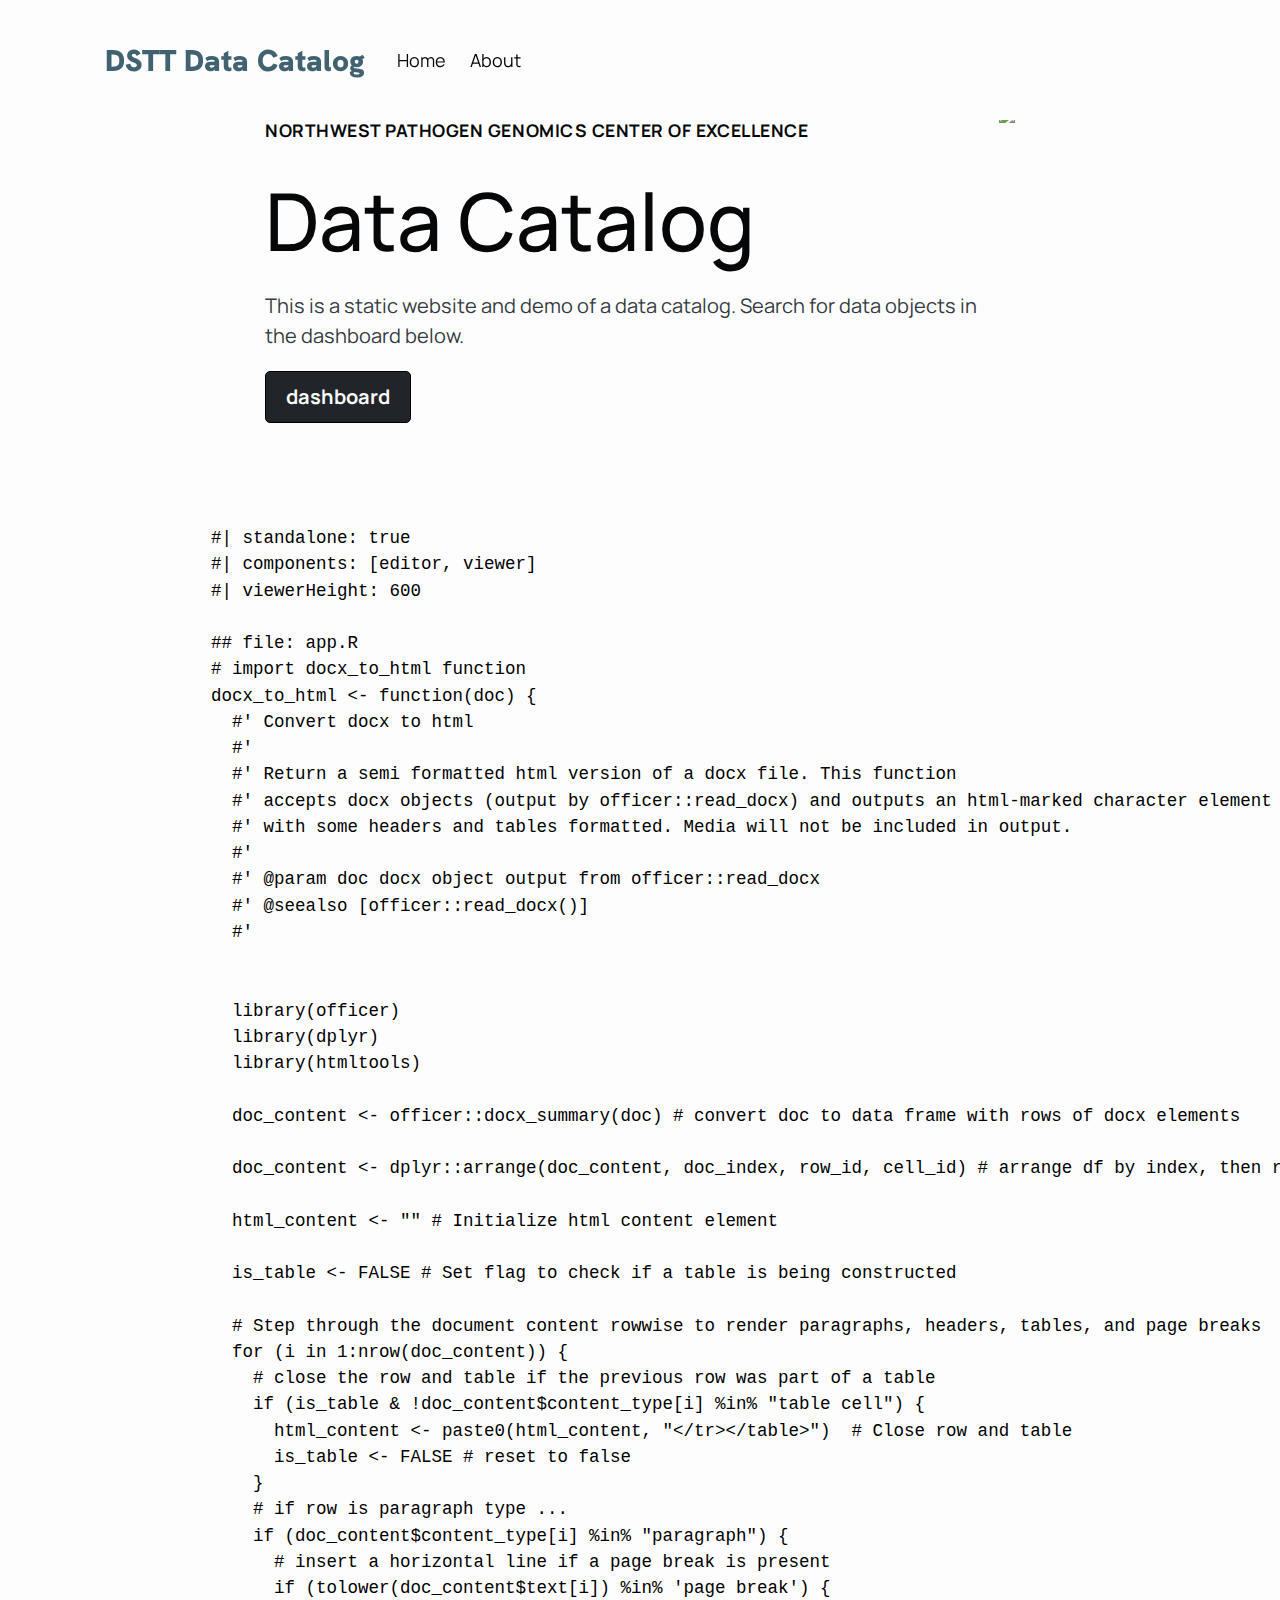
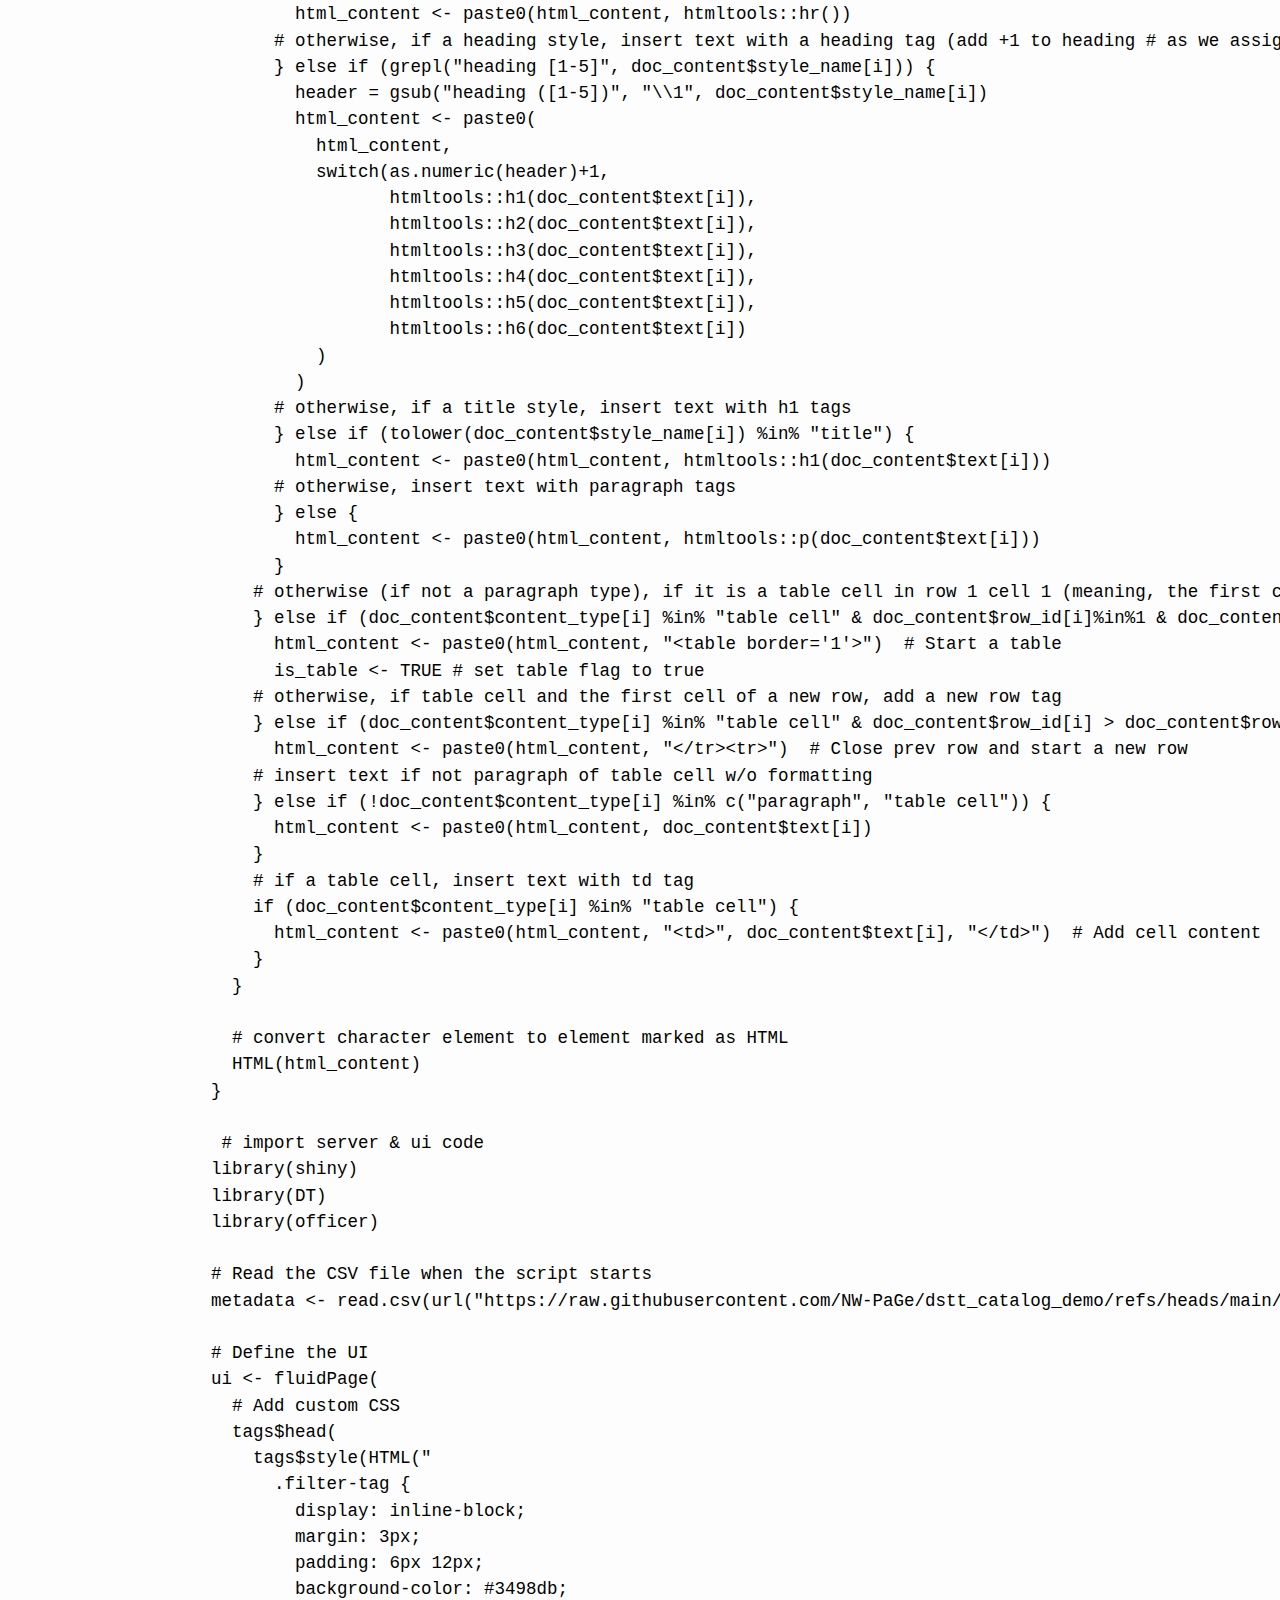
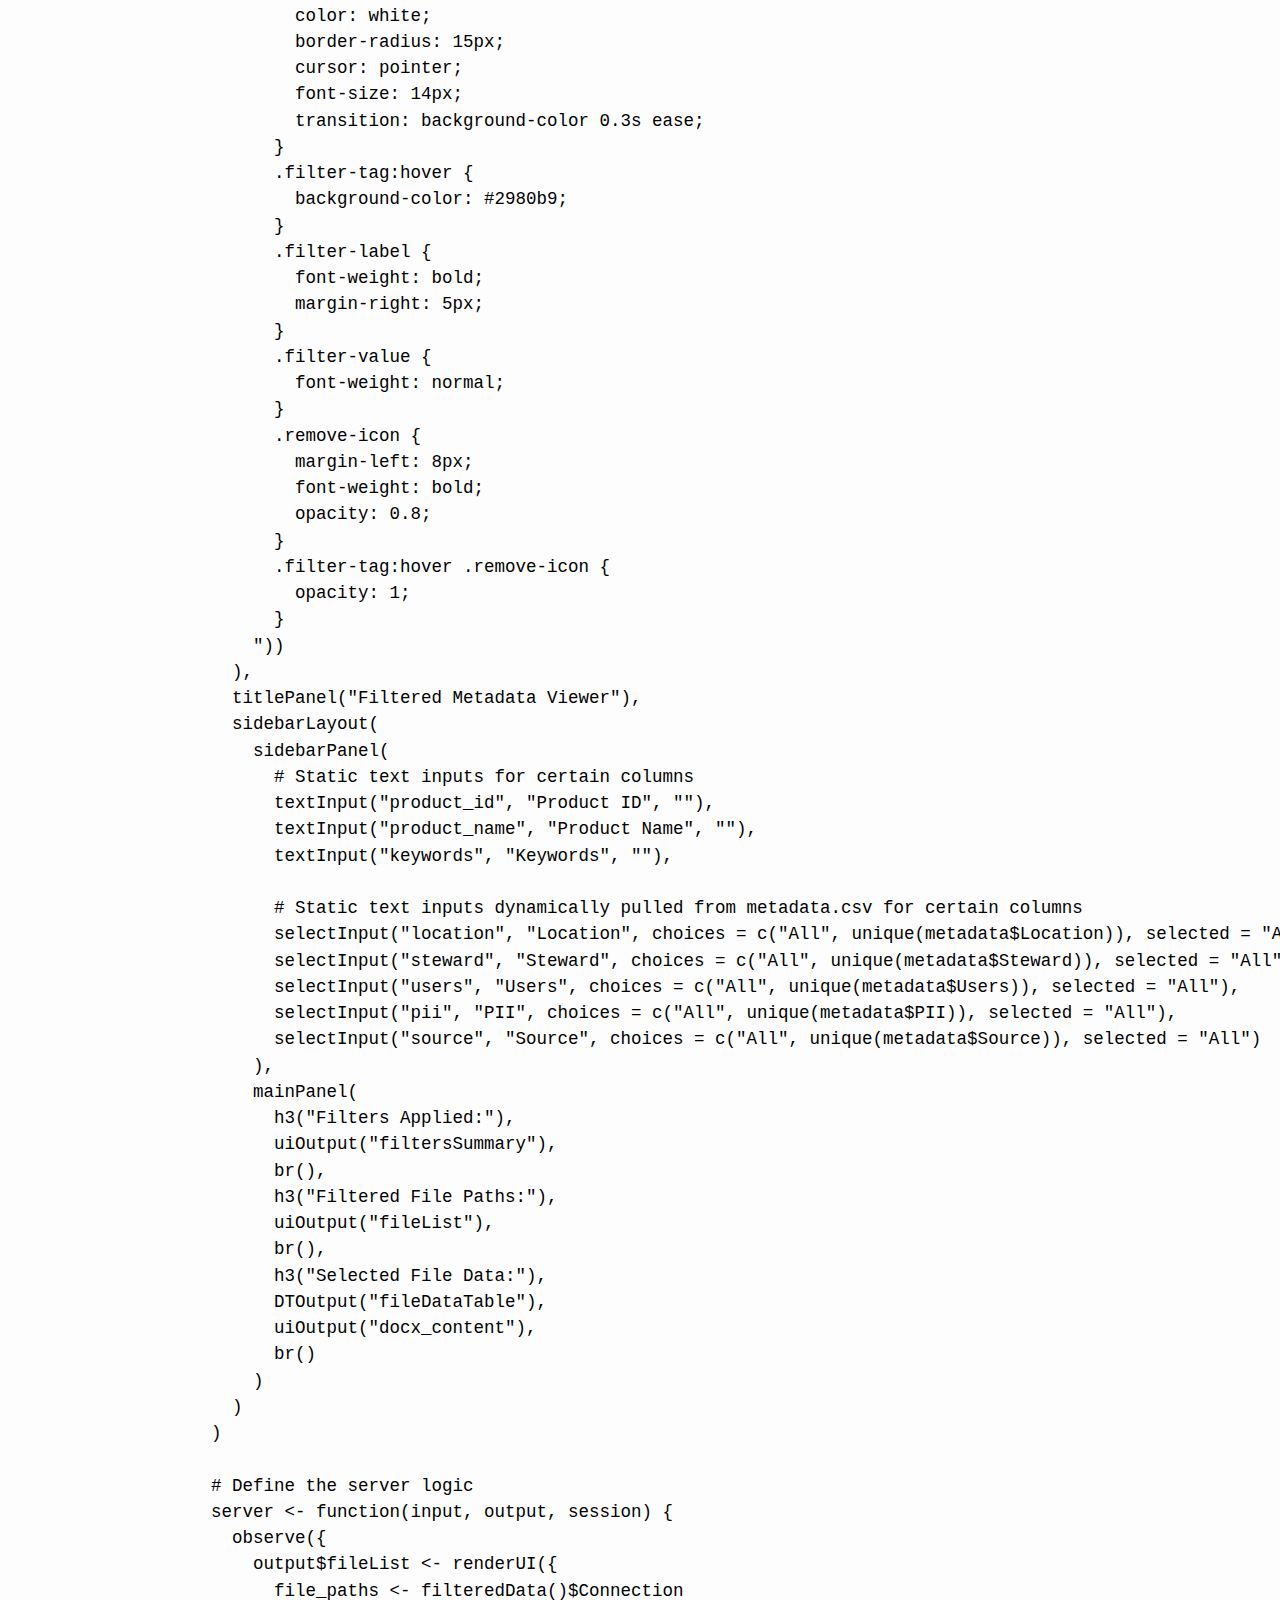
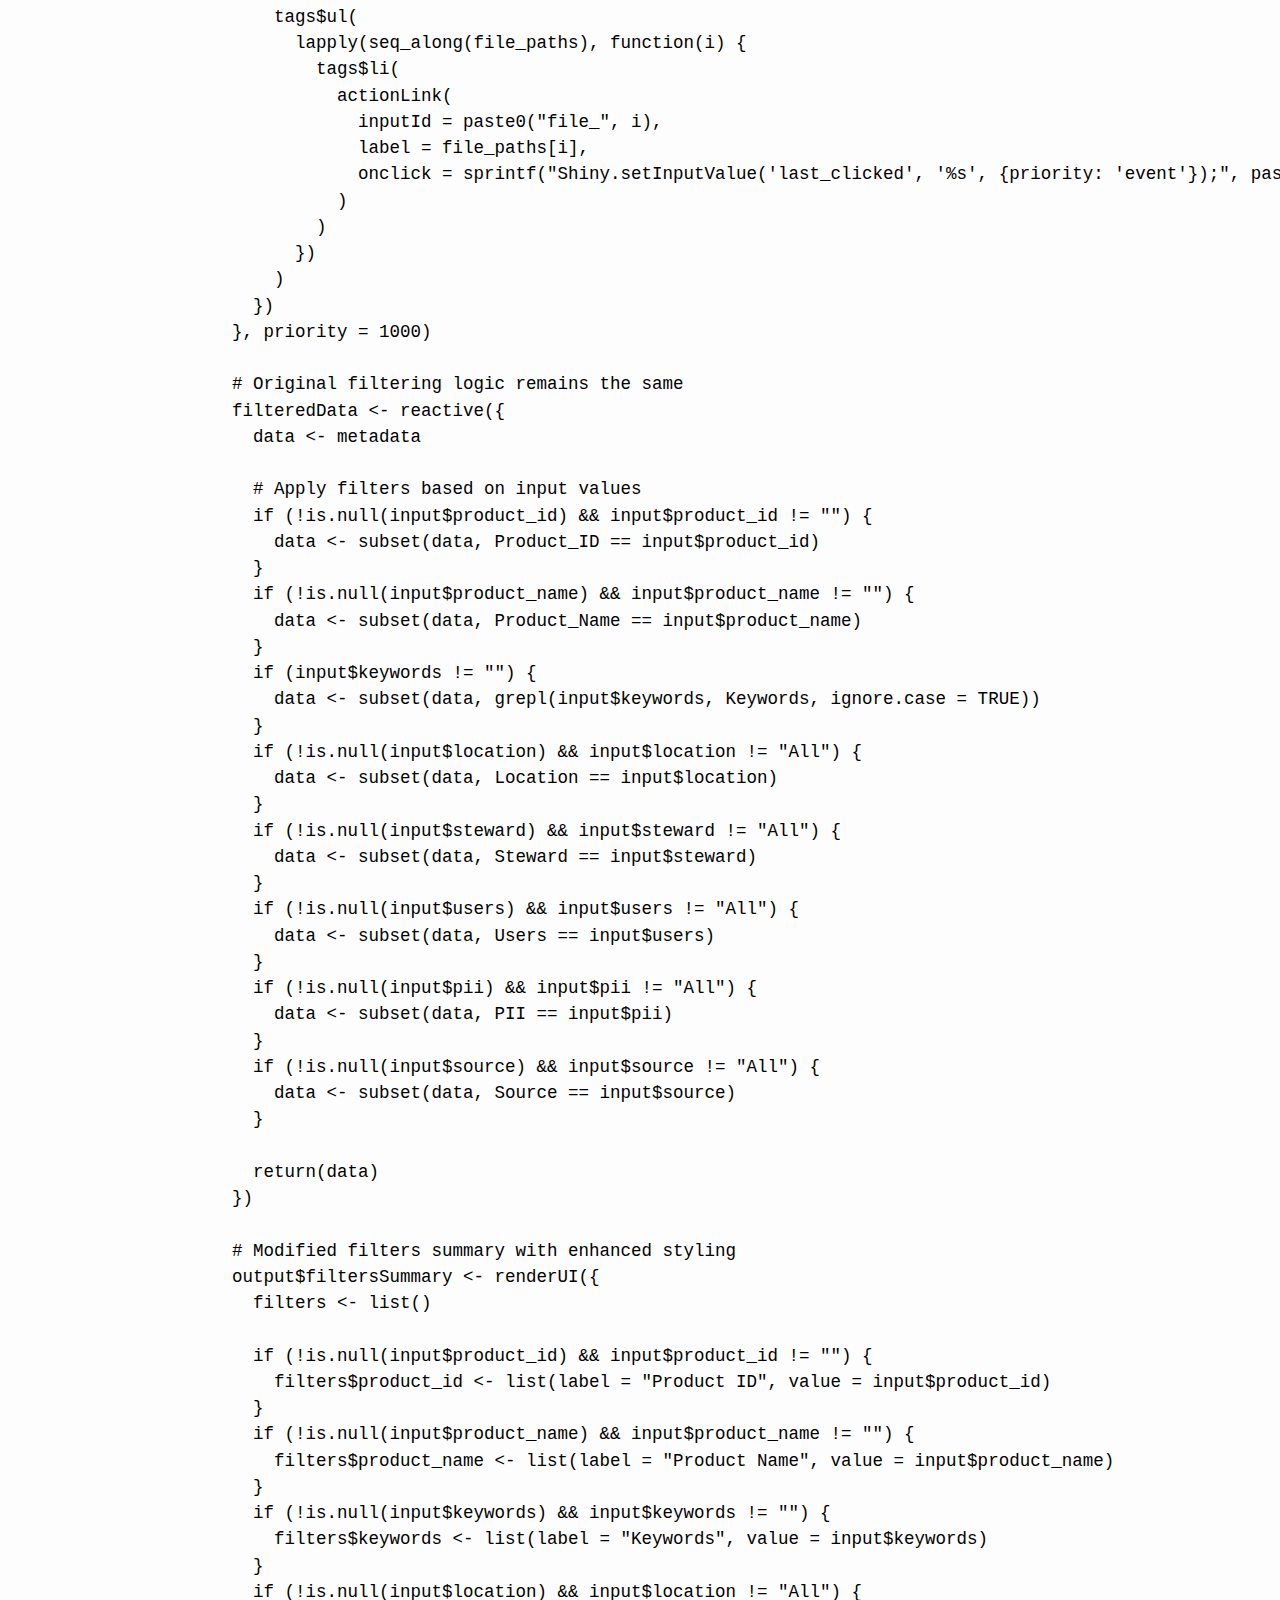
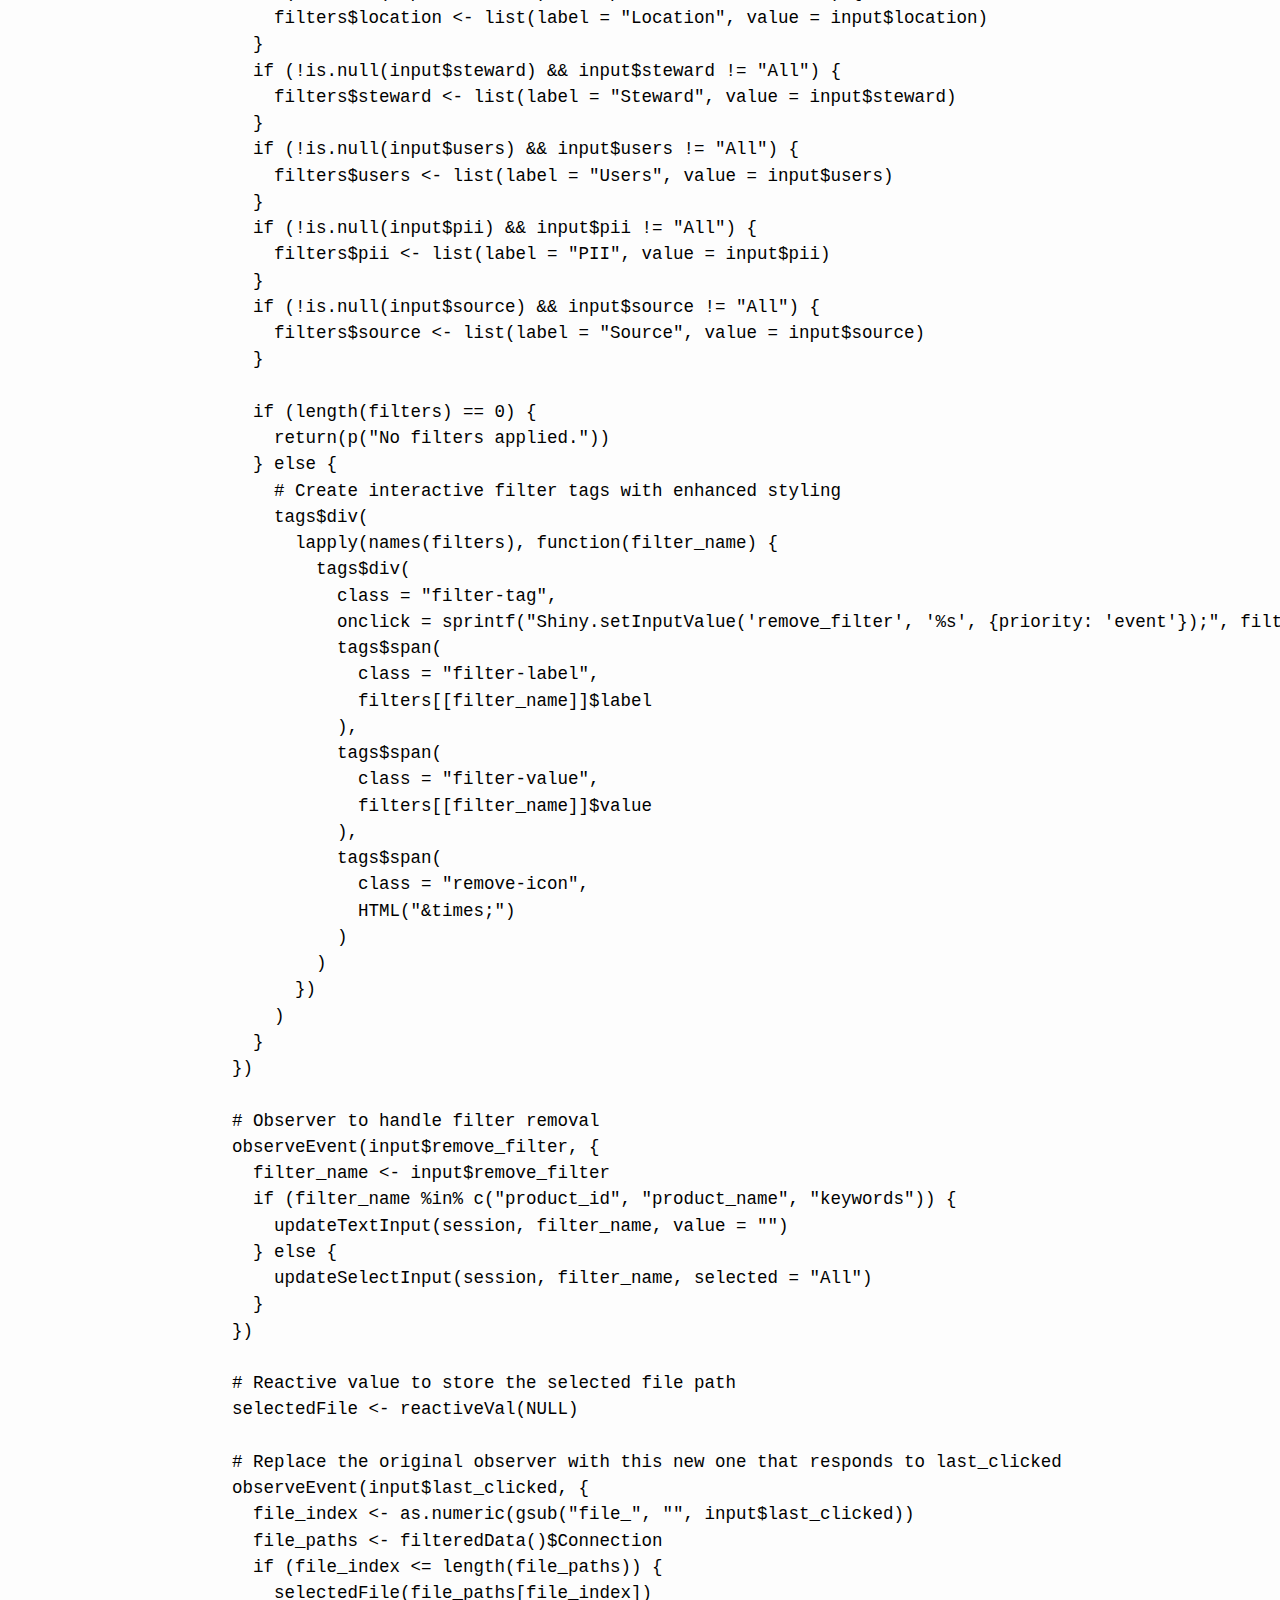
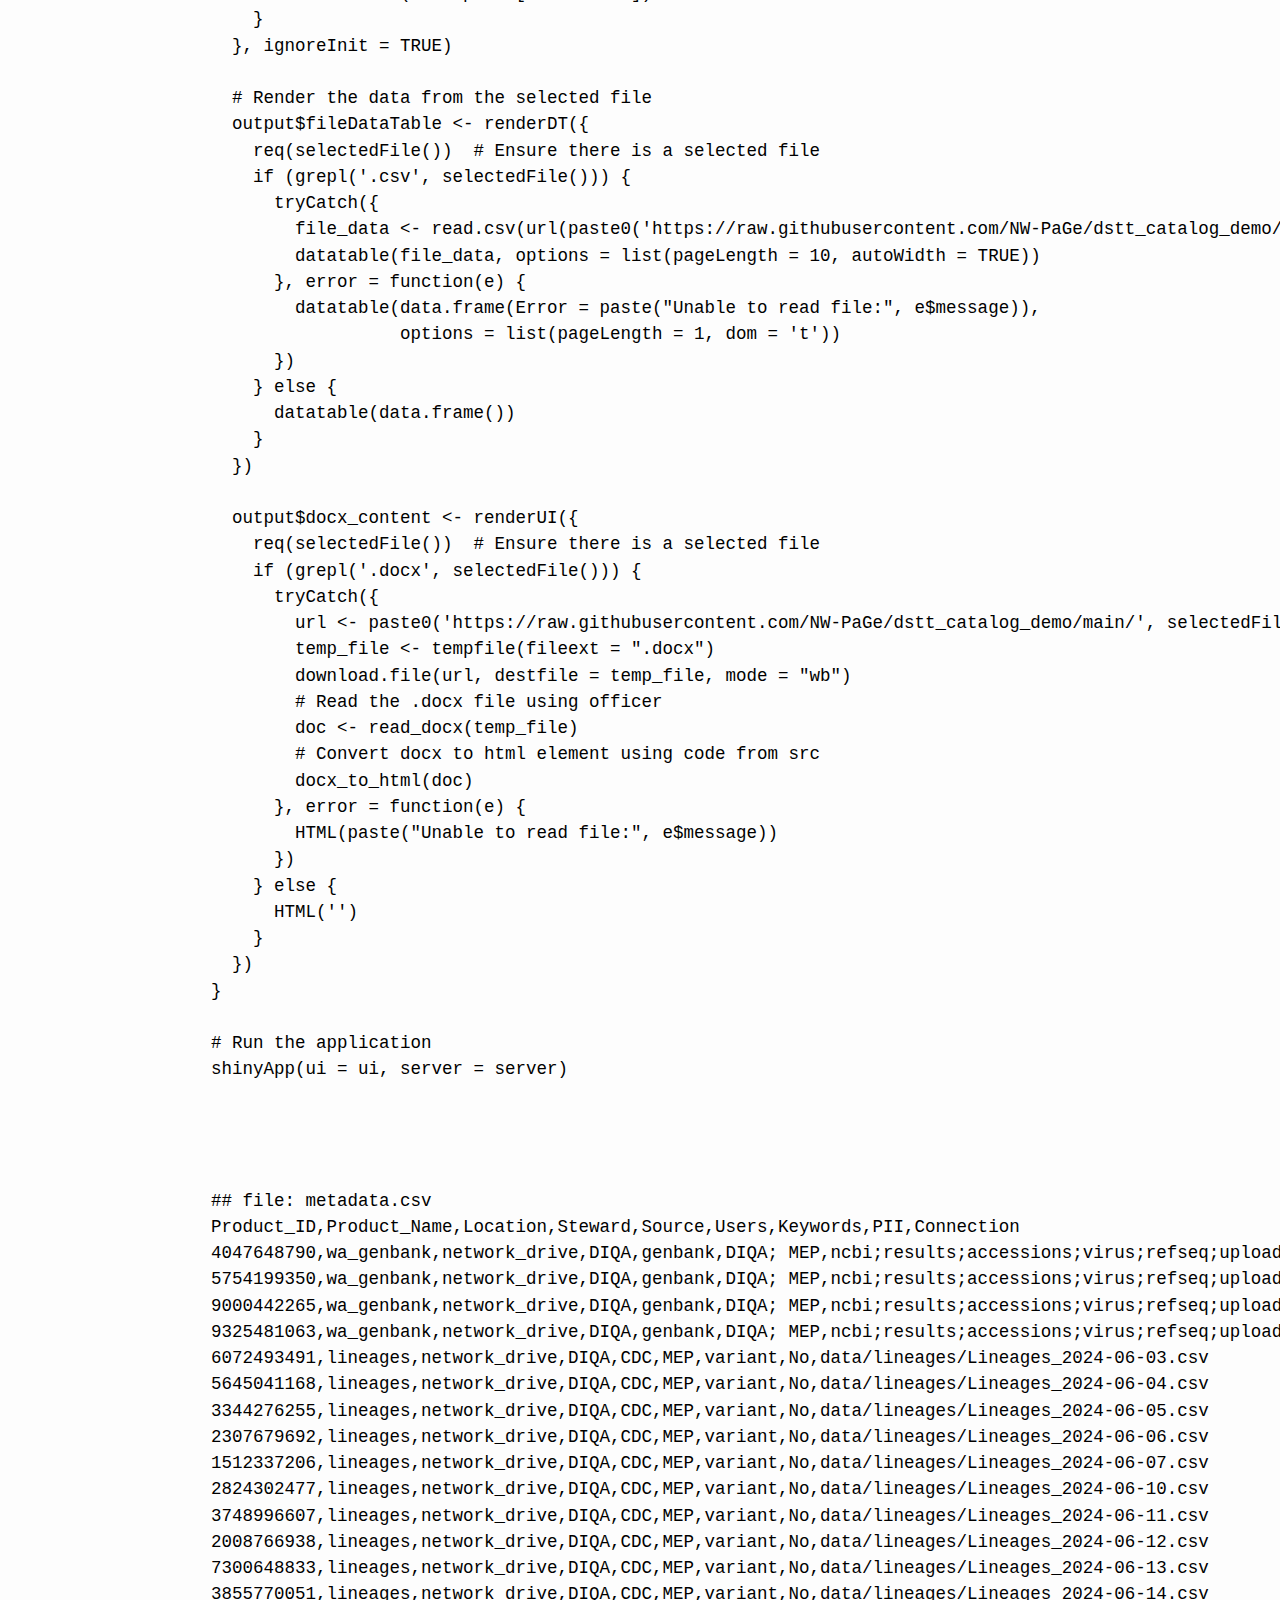
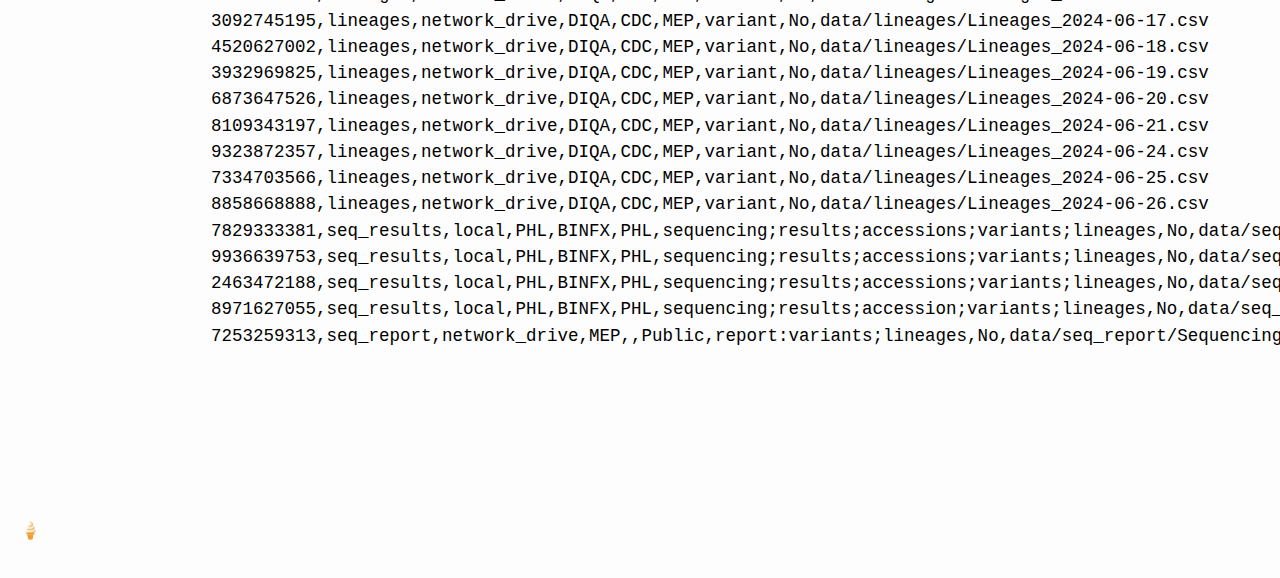
==== commit 7a7688e6: "Built site for gh-pages" ====
--- a/index.html
+++ b/index.html
@@ -542,8 +542,8 @@
     if (!is.null(input$product_name) &amp;&amp; input$product_name != "") {
       data &lt;- subset(data, Product_Name == input$product_name)
     }
-    if (!is.null(input$keywords) &amp;&amp; input$keywords != "") {
-      data &lt;- subset(data, Keywords == input$keywords)
+    if (input$keywords != "") {
+      data &lt;- subset(data, grepl(input$keywords, Keywords, ignore.case = TRUE))
     }
     if (!is.null(input$location) &amp;&amp; input$location != "All") {
       data &lt;- subset(data, Location == input$location)
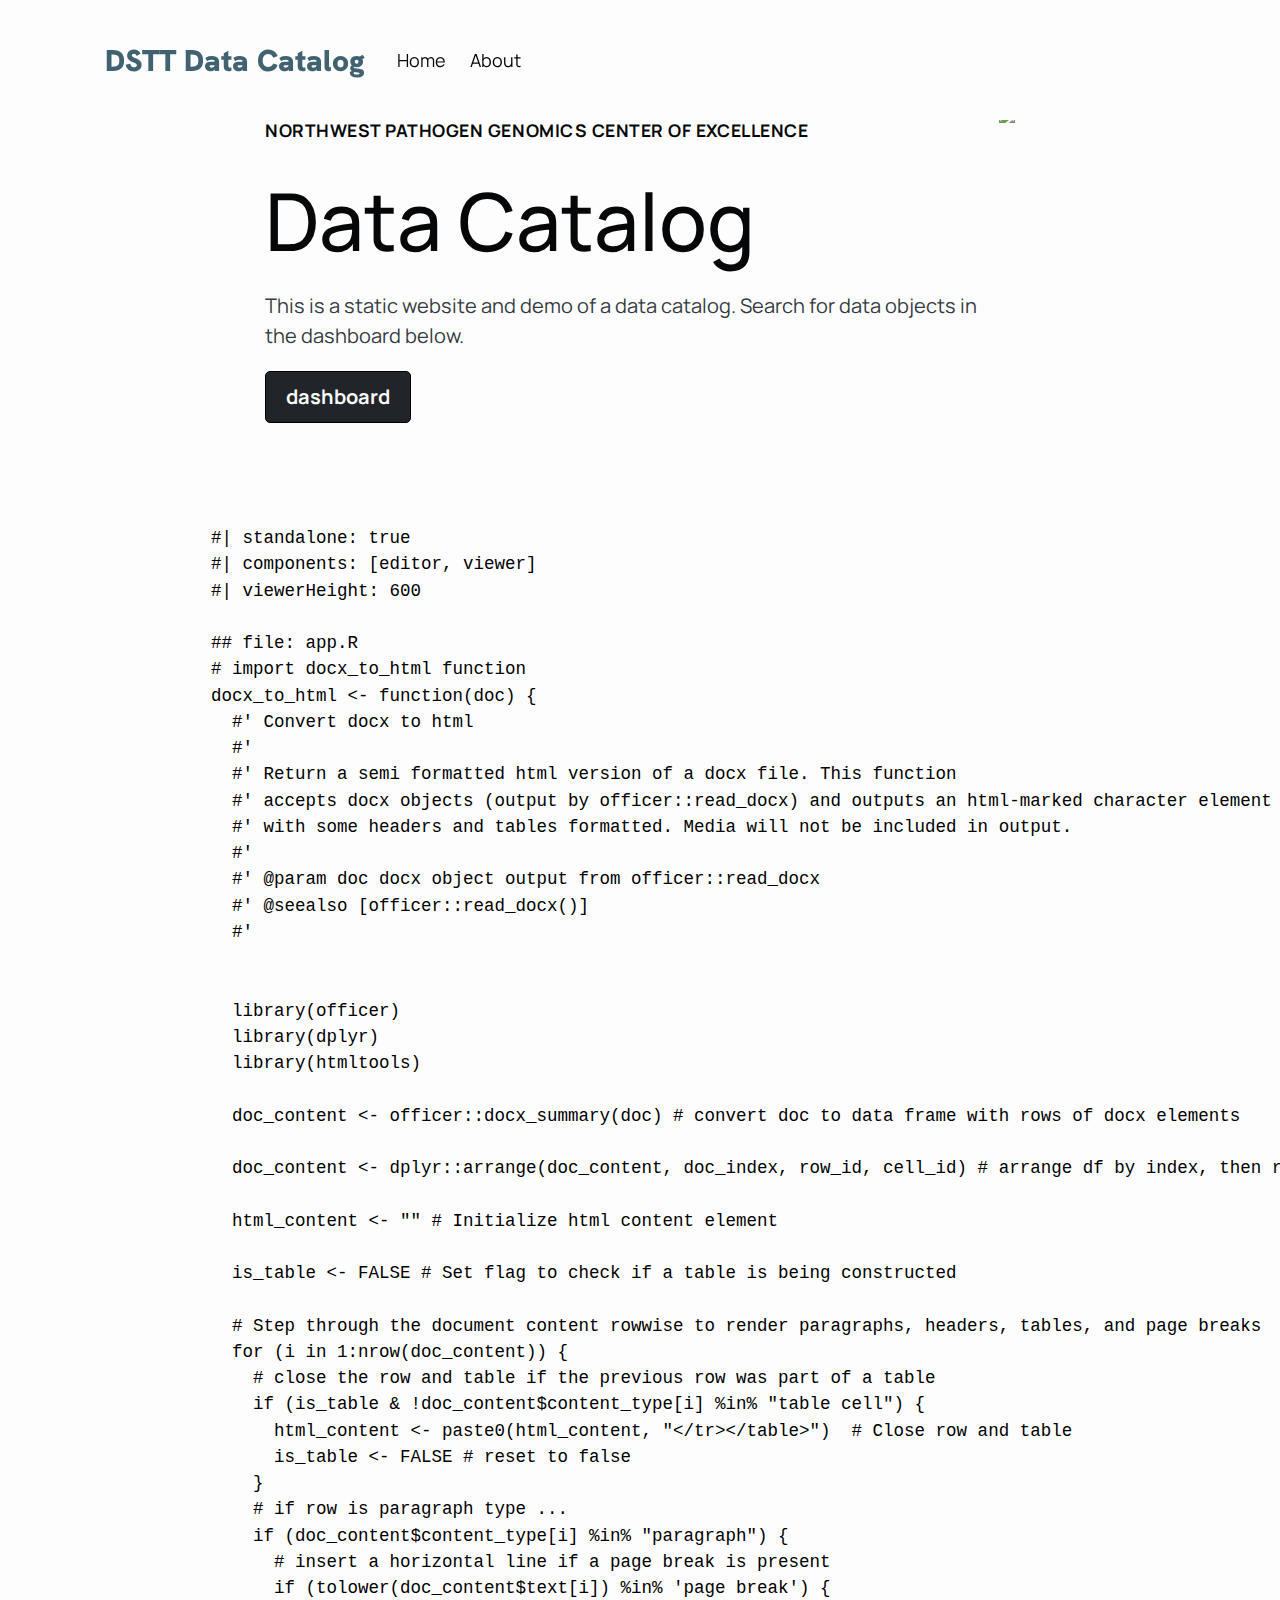
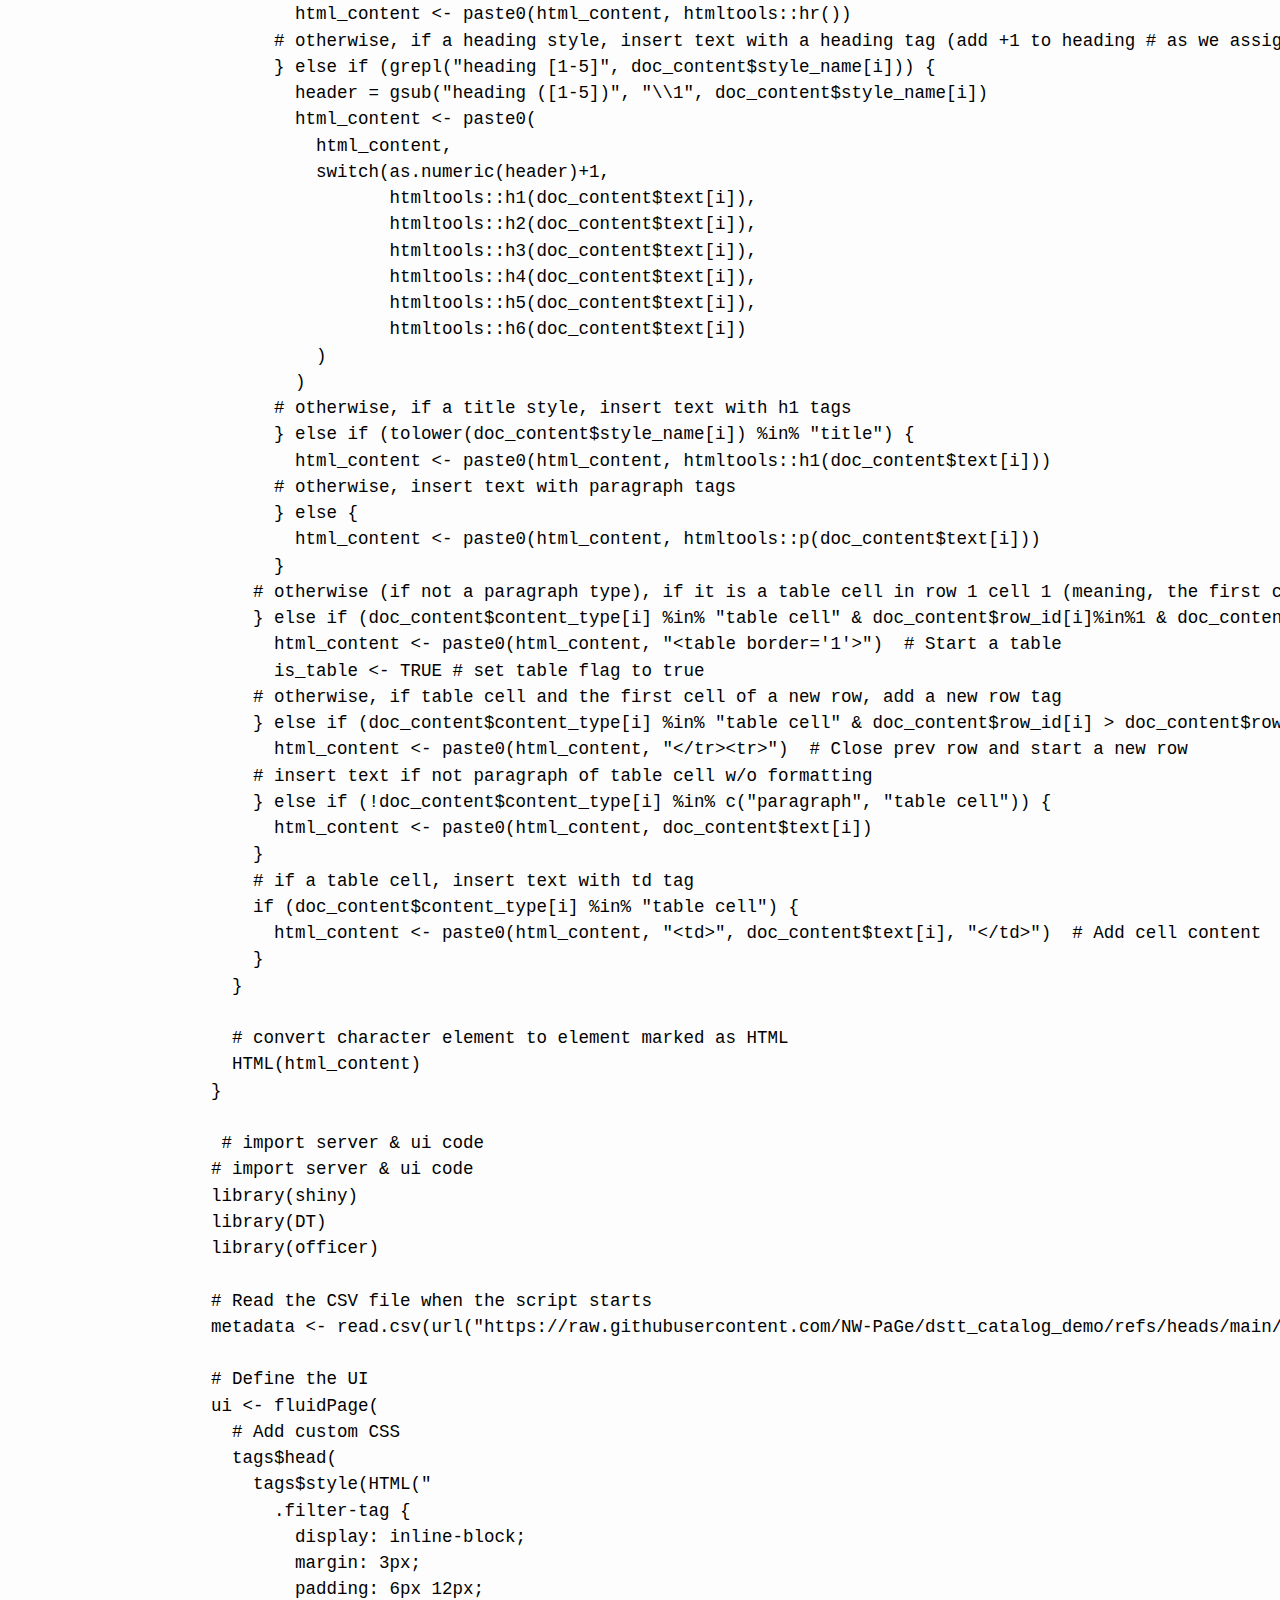
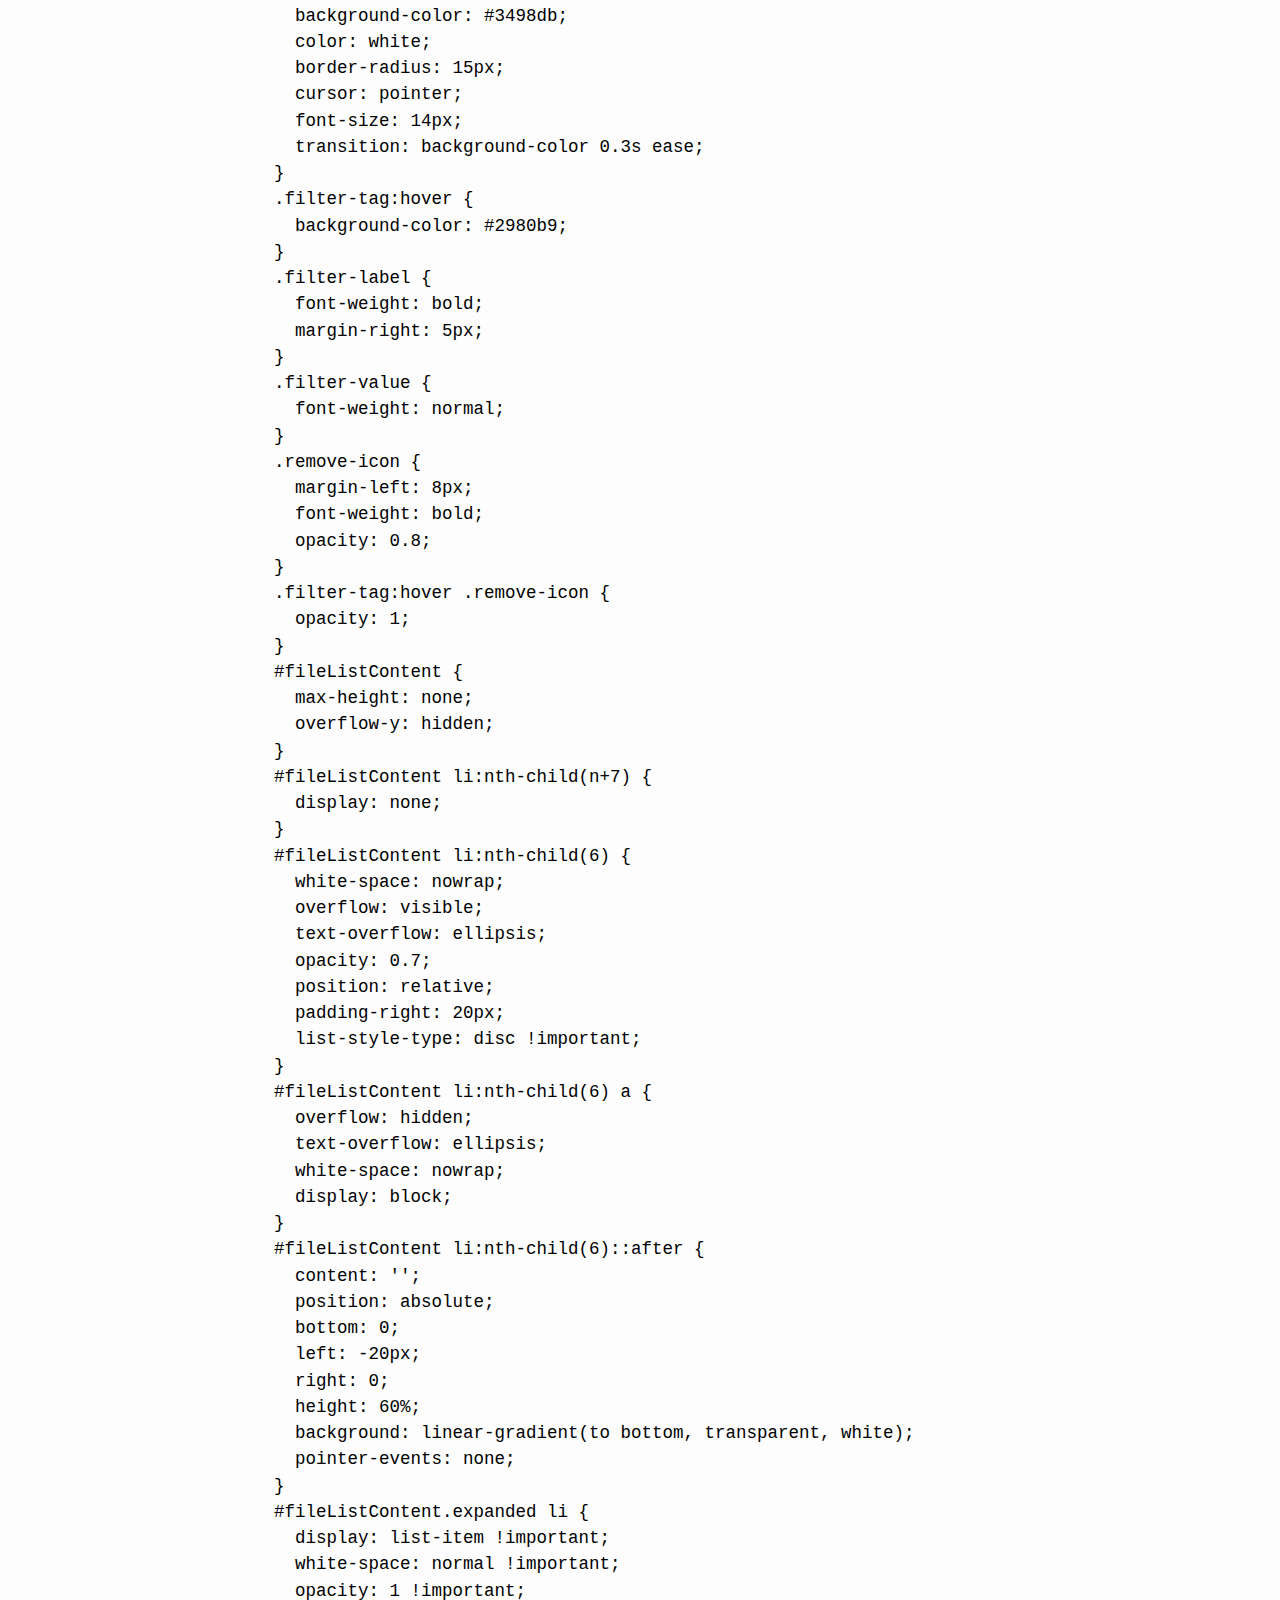
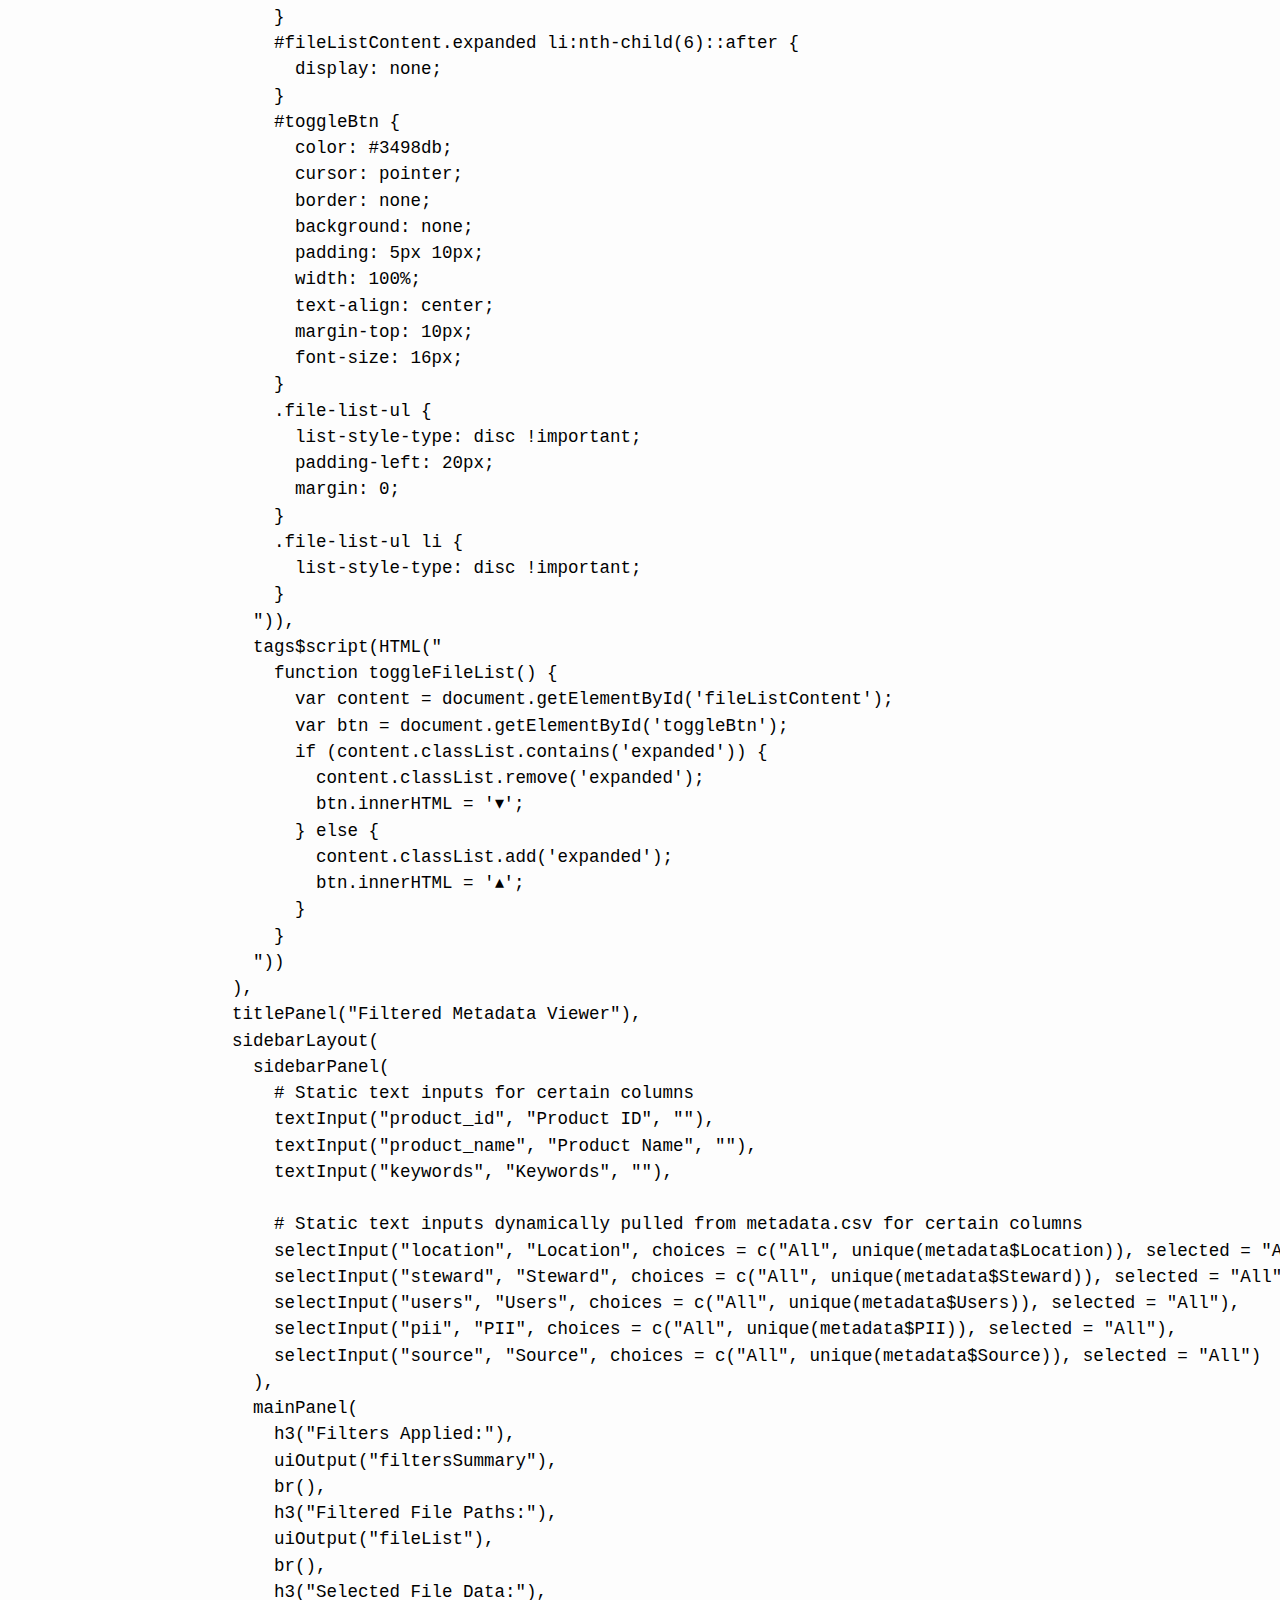
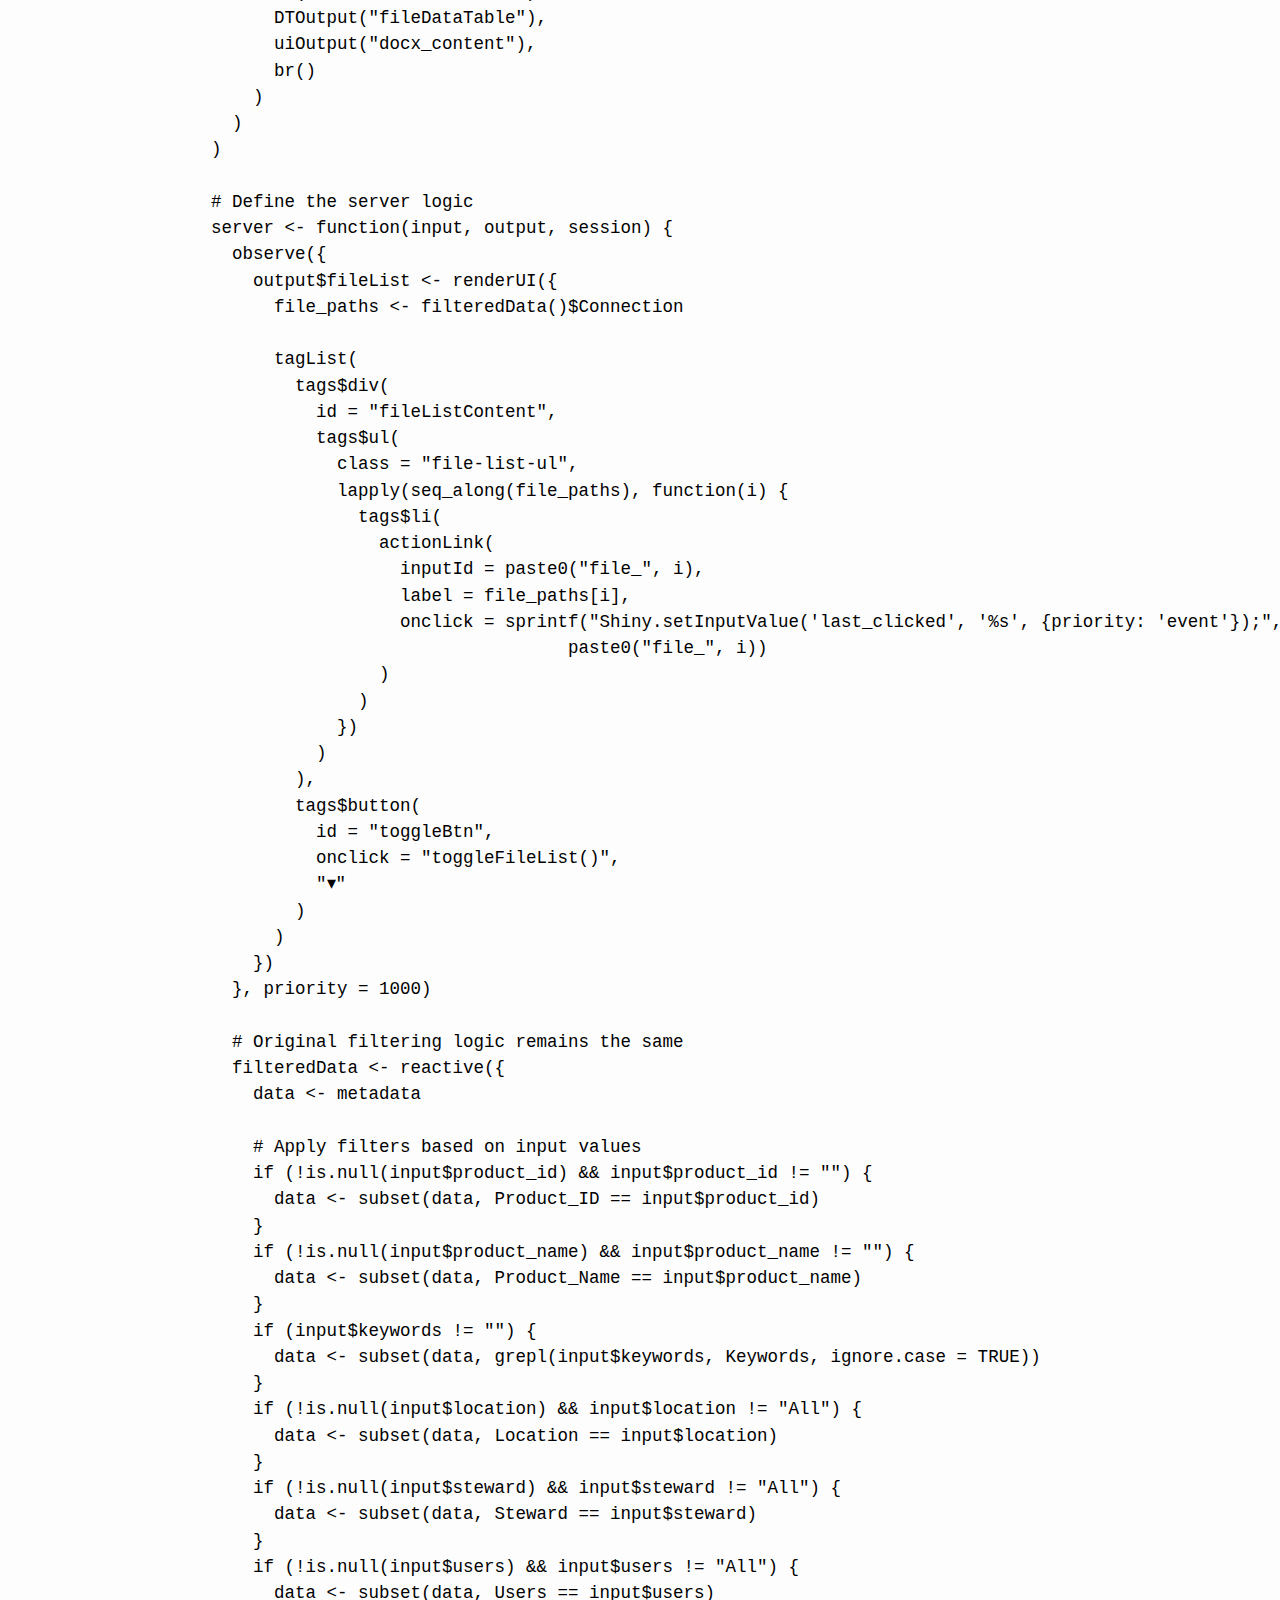
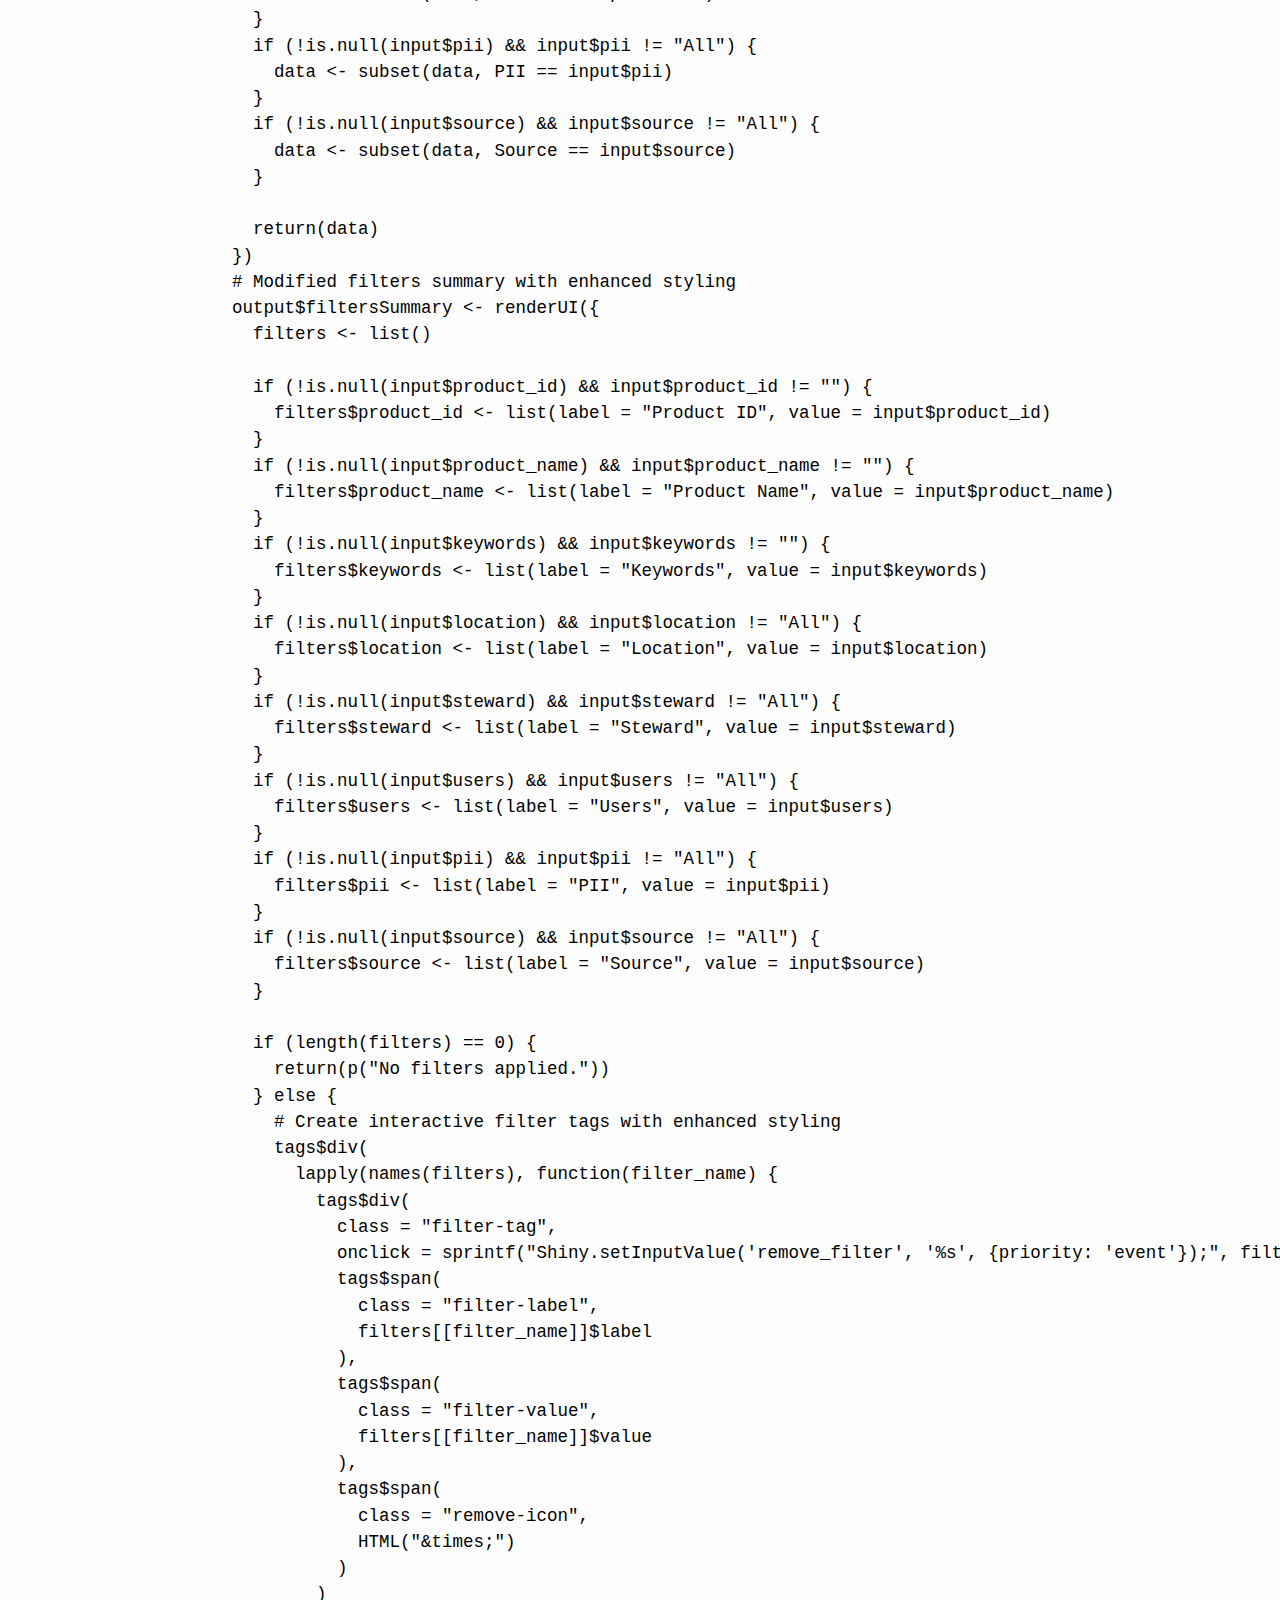
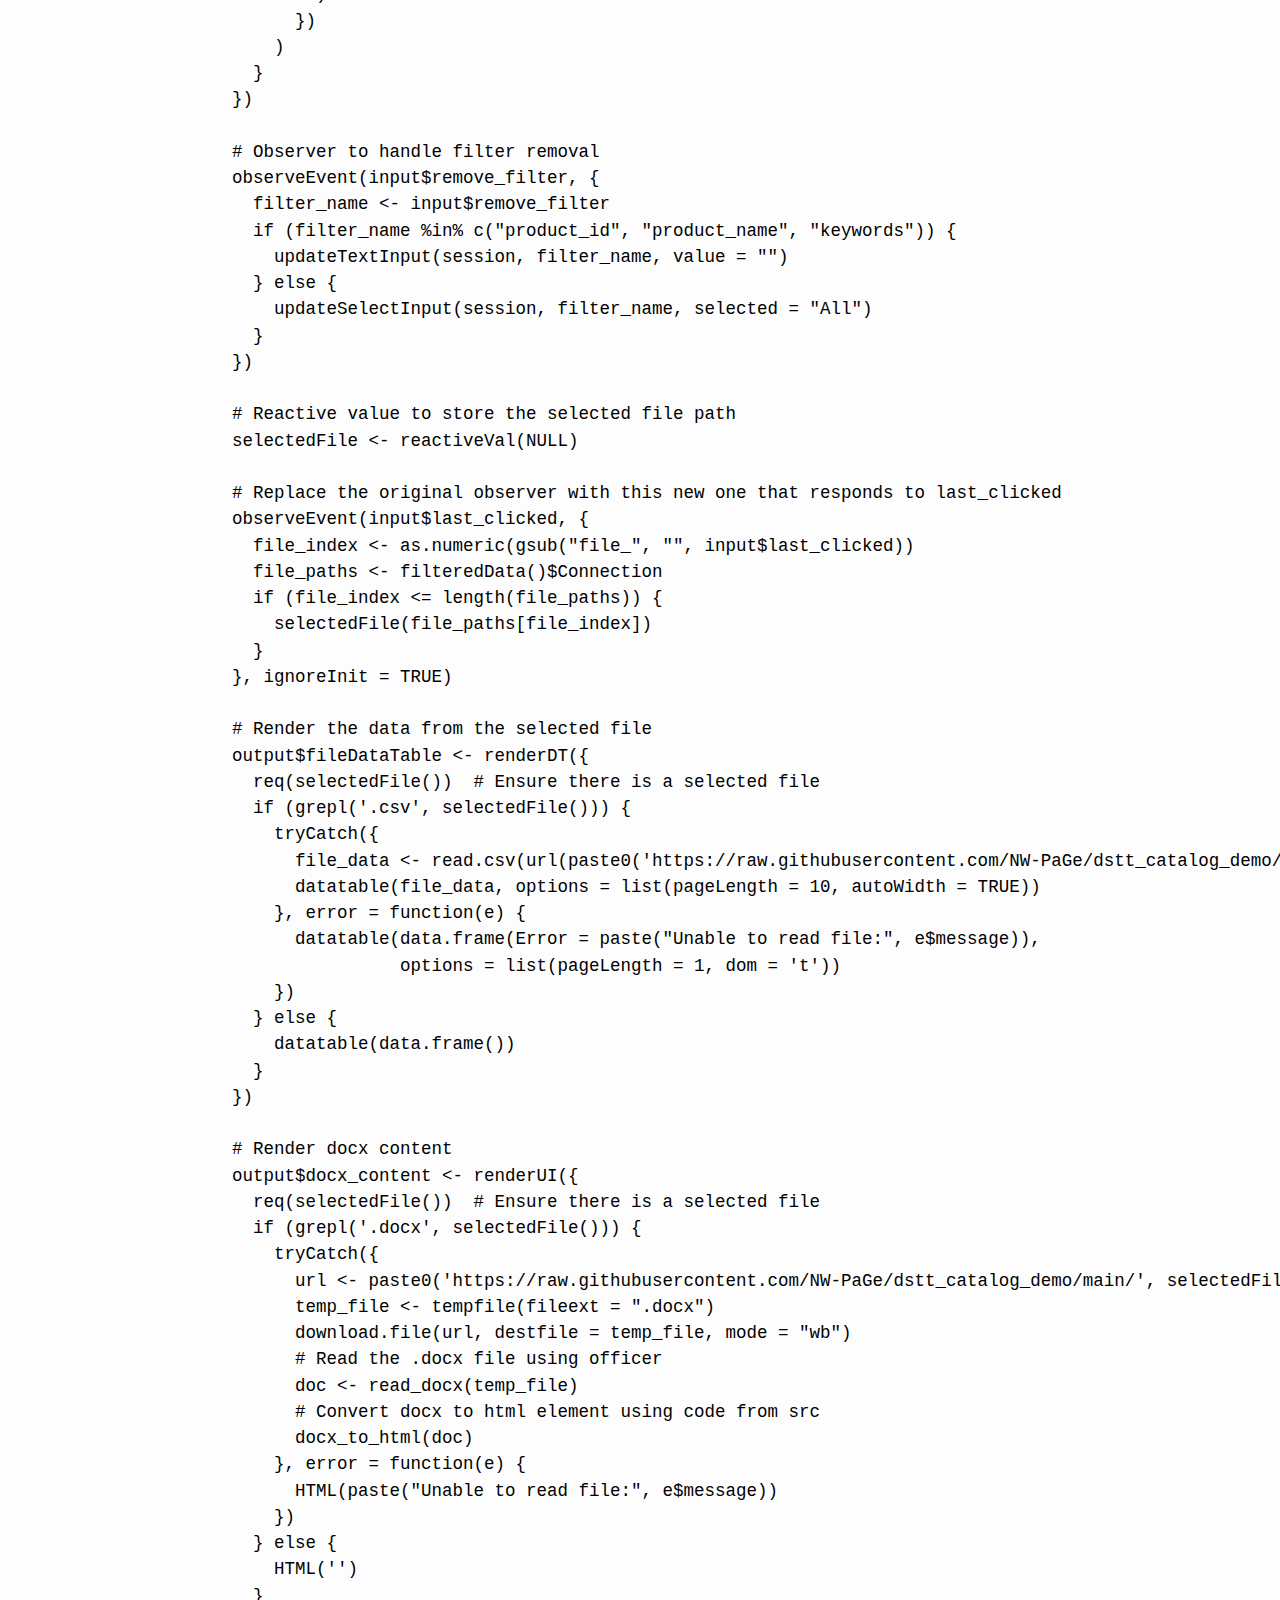
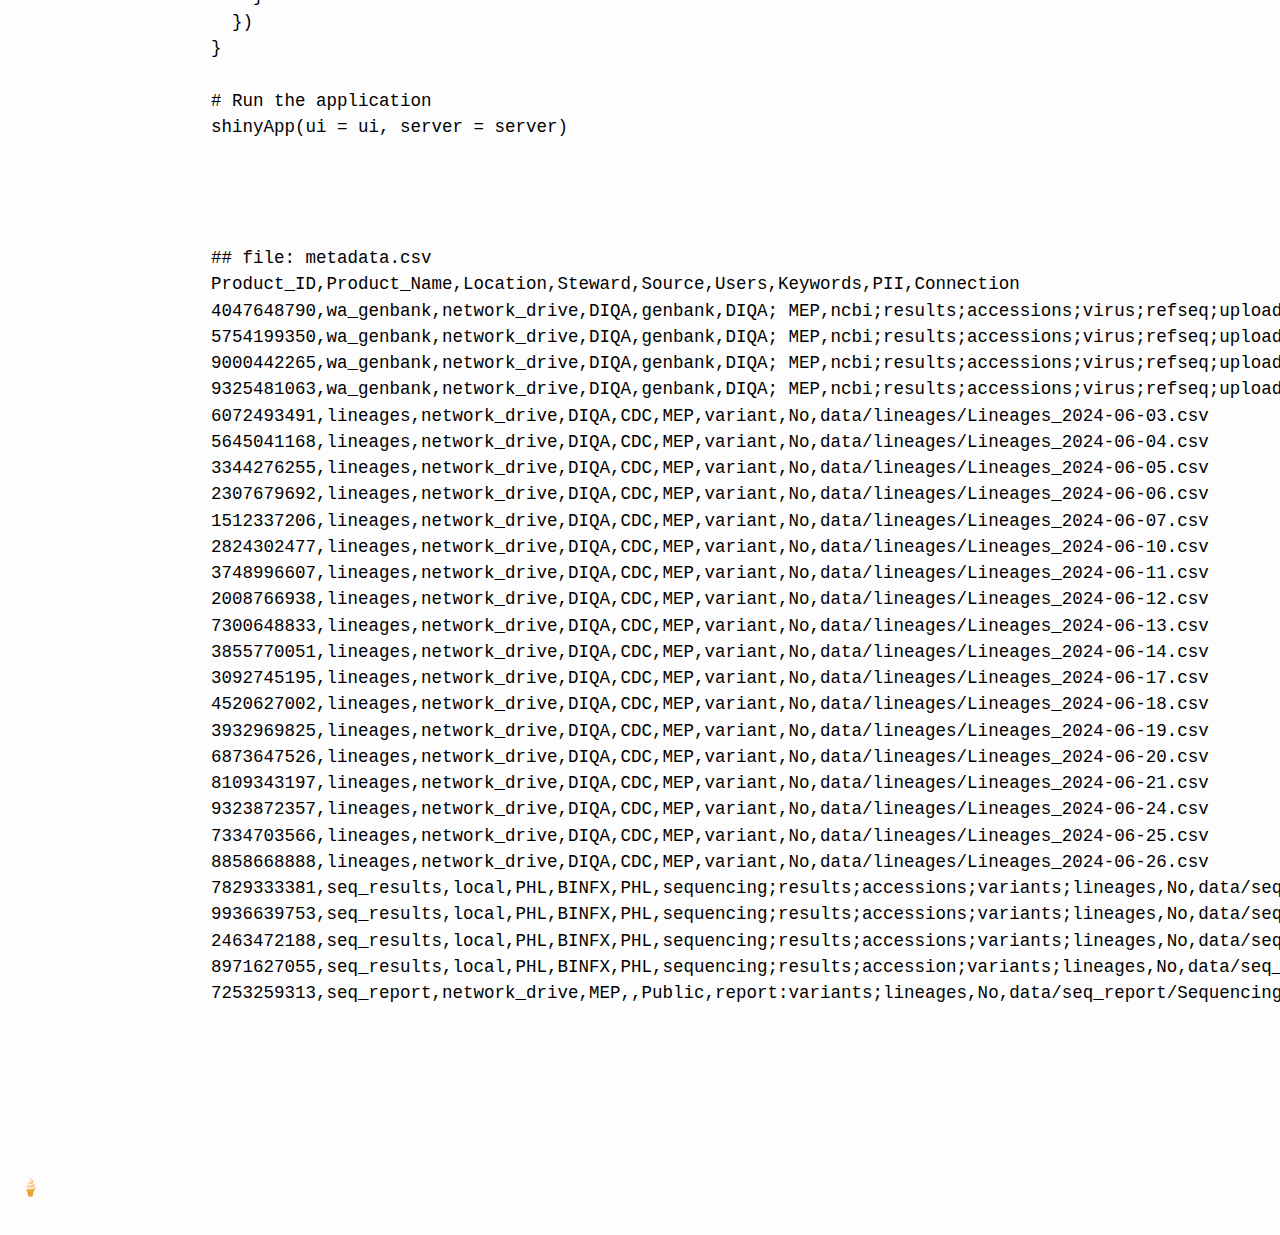
==== commit 26b3630f: "Built site for gh-pages" ====
--- a/index.html
+++ b/index.html
@@ -439,6 +439,7 @@
 }
 
  # import server &amp; ui code
+# import server &amp; ui code
 library(shiny)
 library(DT)
 library(officer)
@@ -479,6 +480,78 @@
       }
       .filter-tag:hover .remove-icon {
         opacity: 1;
+      }
+      #fileListContent {
+        max-height: none;
+        overflow-y: hidden;
+      }
+      #fileListContent li:nth-child(n+7) {
+        display: none;
+      }
+      #fileListContent li:nth-child(6) {
+        white-space: nowrap;
+        overflow: visible;
+        text-overflow: ellipsis;
+        opacity: 0.7;
+        position: relative;
+        padding-right: 20px;
+        list-style-type: disc !important;
+      }
+      #fileListContent li:nth-child(6) a {
+        overflow: hidden;
+        text-overflow: ellipsis;
+        white-space: nowrap;
+        display: block;
+      }
+      #fileListContent li:nth-child(6)::after {
+        content: '';
+        position: absolute;
+        bottom: 0;
+        left: -20px;
+        right: 0;
+        height: 60%;
+        background: linear-gradient(to bottom, transparent, white);
+        pointer-events: none;
+      }
+      #fileListContent.expanded li {
+        display: list-item !important;
+        white-space: normal !important;
+        opacity: 1 !important;
+      }
+      #fileListContent.expanded li:nth-child(6)::after {
+        display: none;
+      }
+      #toggleBtn {
+        color: #3498db;
+        cursor: pointer;
+        border: none;
+        background: none;
+        padding: 5px 10px;
+        width: 100%;
+        text-align: center;
+        margin-top: 10px;
+        font-size: 16px;
+      }
+      .file-list-ul {
+        list-style-type: disc !important;
+        padding-left: 20px;
+        margin: 0;
+      }
+      .file-list-ul li {
+        list-style-type: disc !important;
+      }
+    ")),
+    tags$script(HTML("
+      function toggleFileList() {
+        var content = document.getElementById('fileListContent');
+        var btn = document.getElementById('toggleBtn');
+        if (content.classList.contains('expanded')) {
+          content.classList.remove('expanded');
+          btn.innerHTML = '▾';
+        } else {
+          content.classList.add('expanded');
+          btn.innerHTML = '▴';
+        }
       }
     "))
   ),
@@ -517,16 +590,29 @@
   observe({
     output$fileList &lt;- renderUI({
       file_paths &lt;- filteredData()$Connection
-      tags$ul(
-        lapply(seq_along(file_paths), function(i) {
-          tags$li(
-            actionLink(
-              inputId = paste0("file_", i),
-              label = file_paths[i],
-              onclick = sprintf("Shiny.setInputValue('last_clicked', '%s', {priority: 'event'});", paste0("file_", i))
-            )
+      
+      tagList(
+        tags$div(
+          id = "fileListContent",
+          tags$ul(
+            class = "file-list-ul",
+            lapply(seq_along(file_paths), function(i) {
+              tags$li(
+                actionLink(
+                  inputId = paste0("file_", i),
+                  label = file_paths[i],
+                  onclick = sprintf("Shiny.setInputValue('last_clicked', '%s', {priority: 'event'});", 
+                                  paste0("file_", i))
+                )
+              )
+            })
           )
-        })
+        ),
+        tags$button(
+          id = "toggleBtn",
+          onclick = "toggleFileList()",
+          "▾"
+        )
       )
     })
   }, priority = 1000)
@@ -563,7 +649,6 @@
     
     return(data)
   })
-  
   # Modified filters summary with enhanced styling
   output$filtersSummary &lt;- renderUI({
     filters &lt;- list()
@@ -658,6 +743,7 @@
     }
   })
   
+  # Render docx content
   output$docx_content &lt;- renderUI({
     req(selectedFile())  # Ensure there is a selected file
     if (grepl('.docx', selectedFile())) {
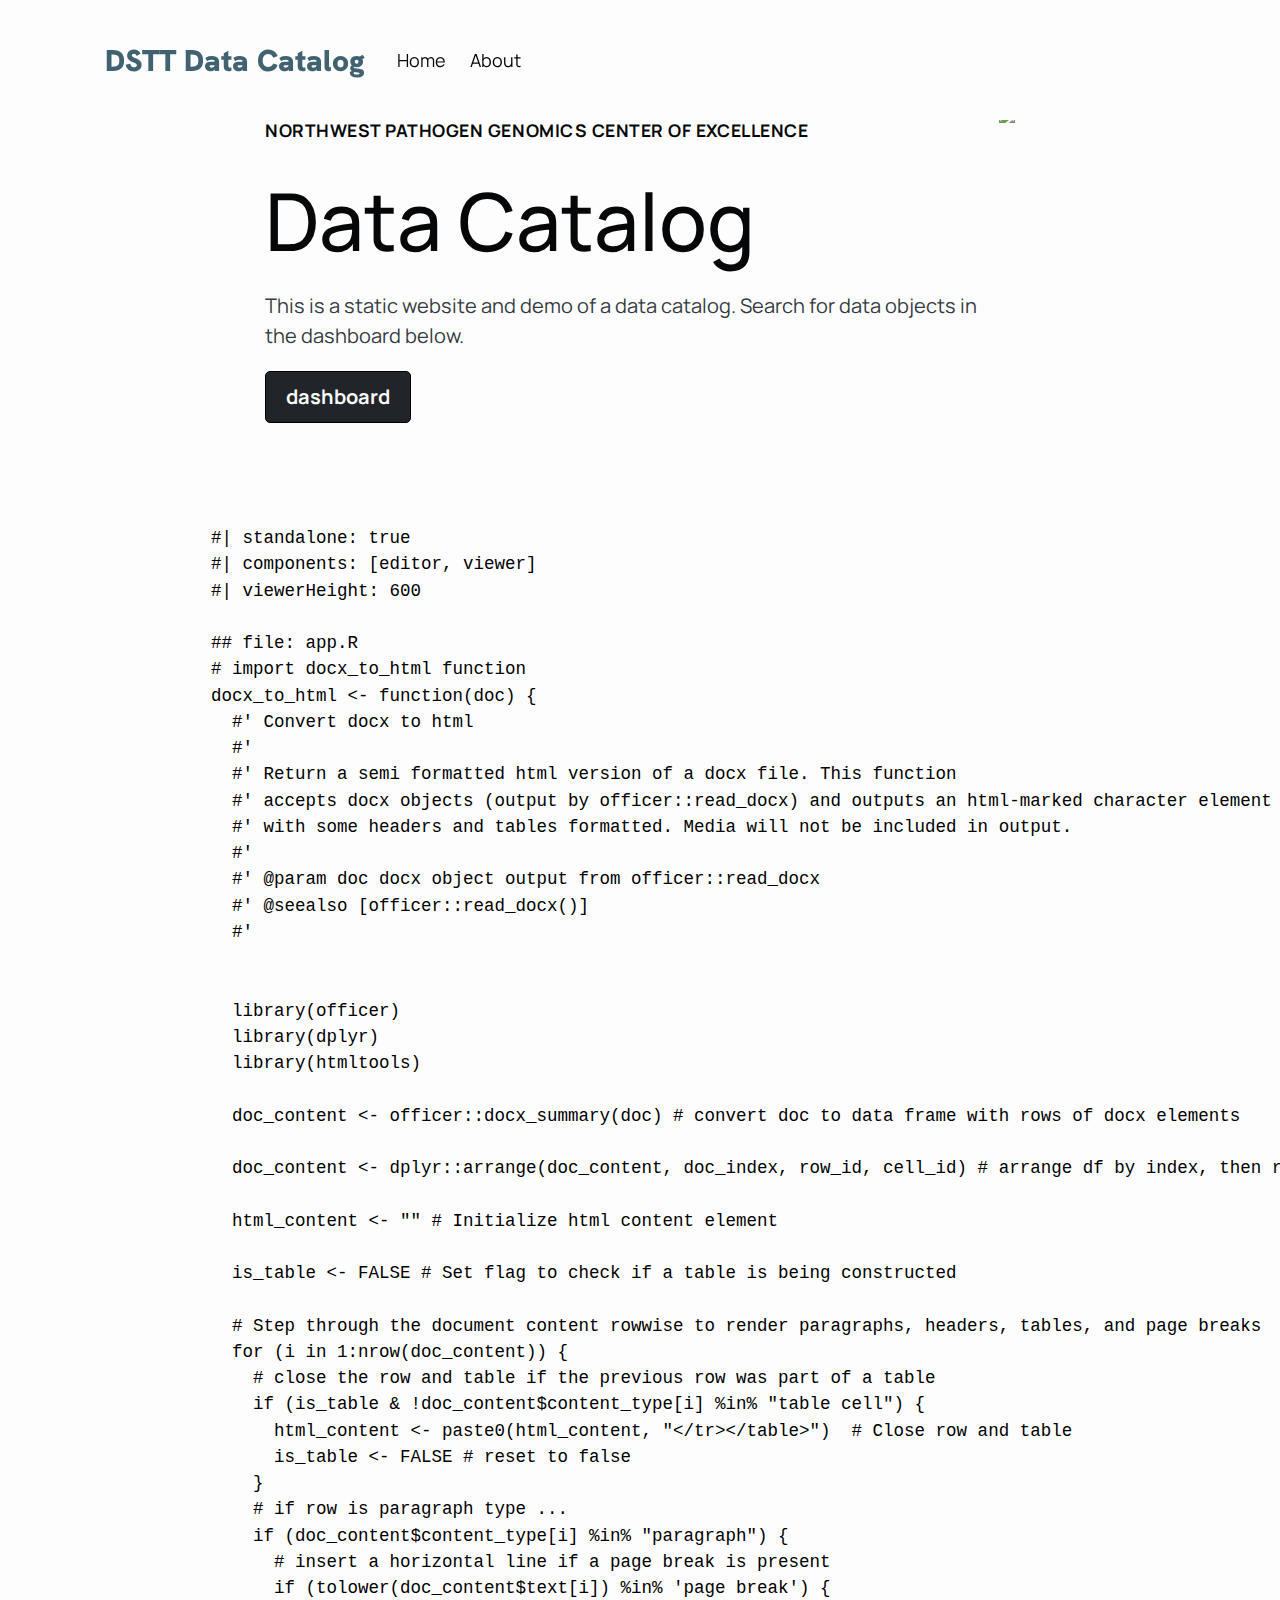
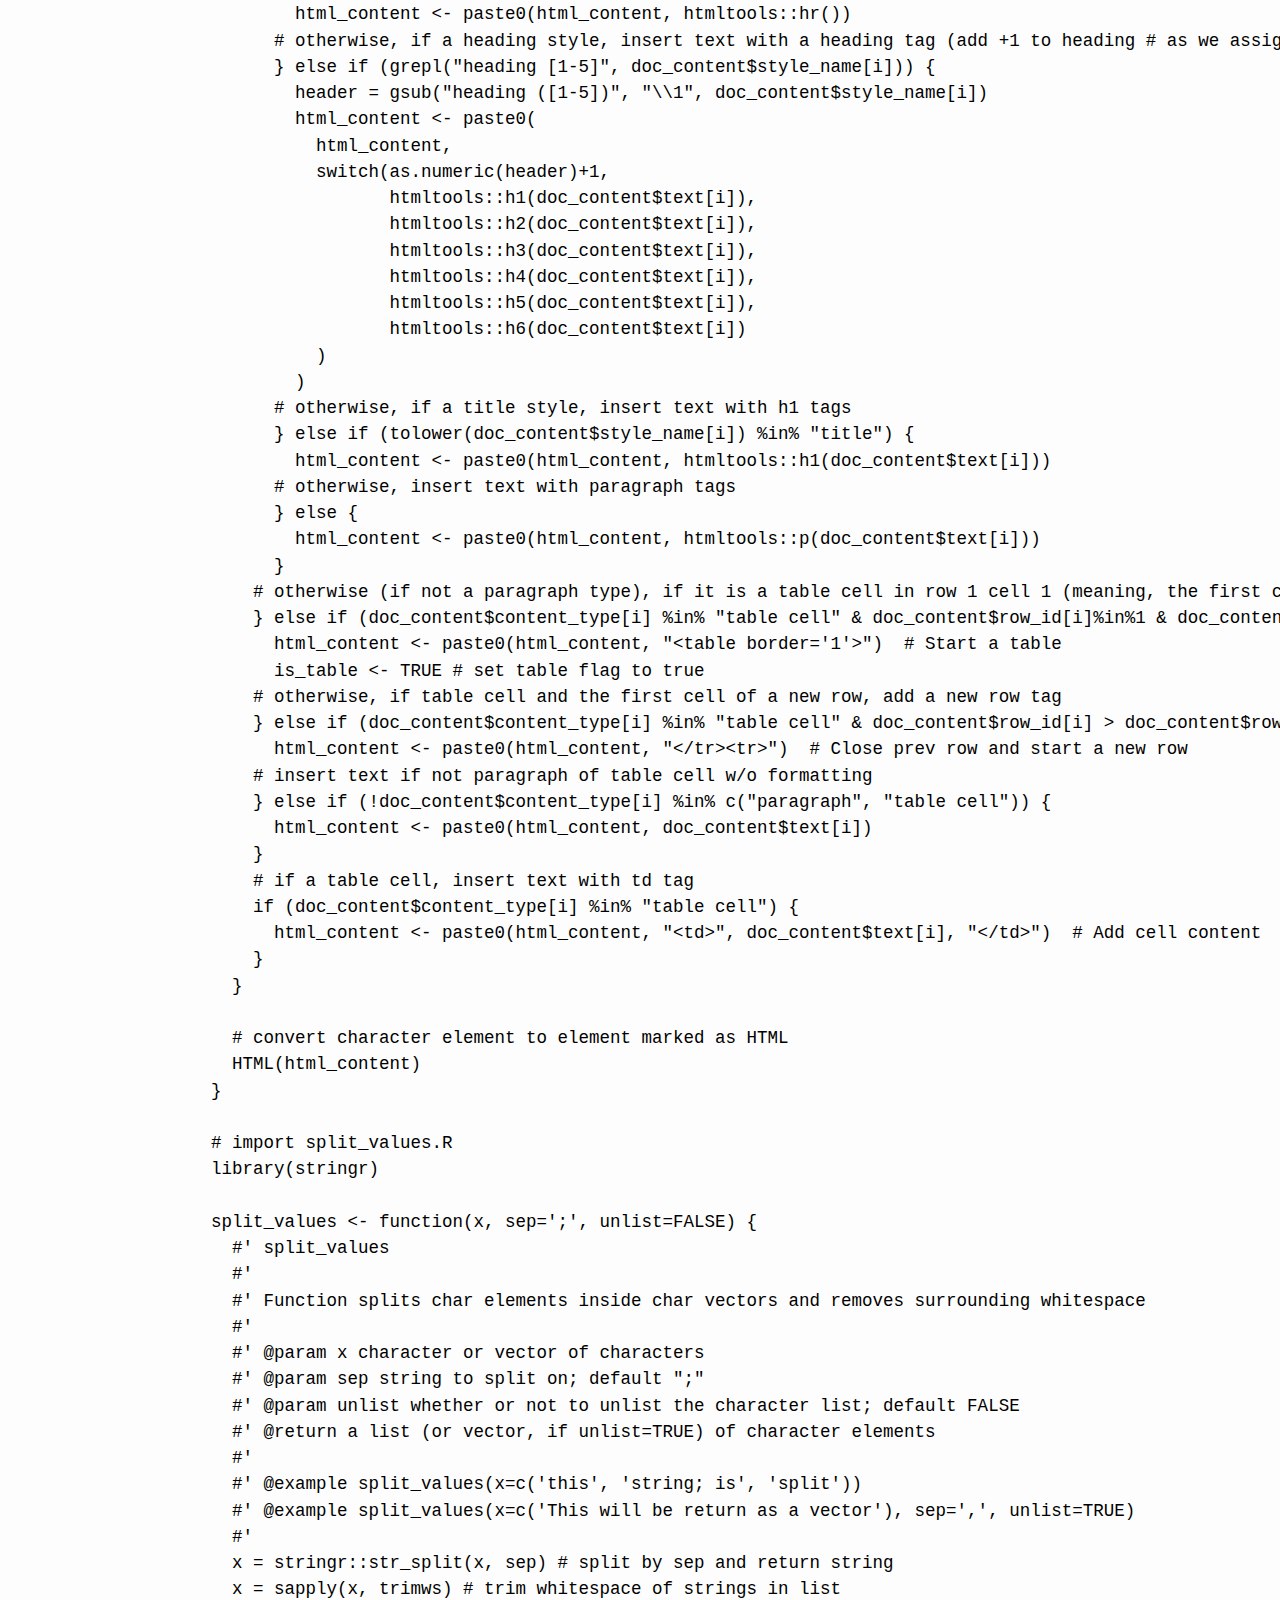
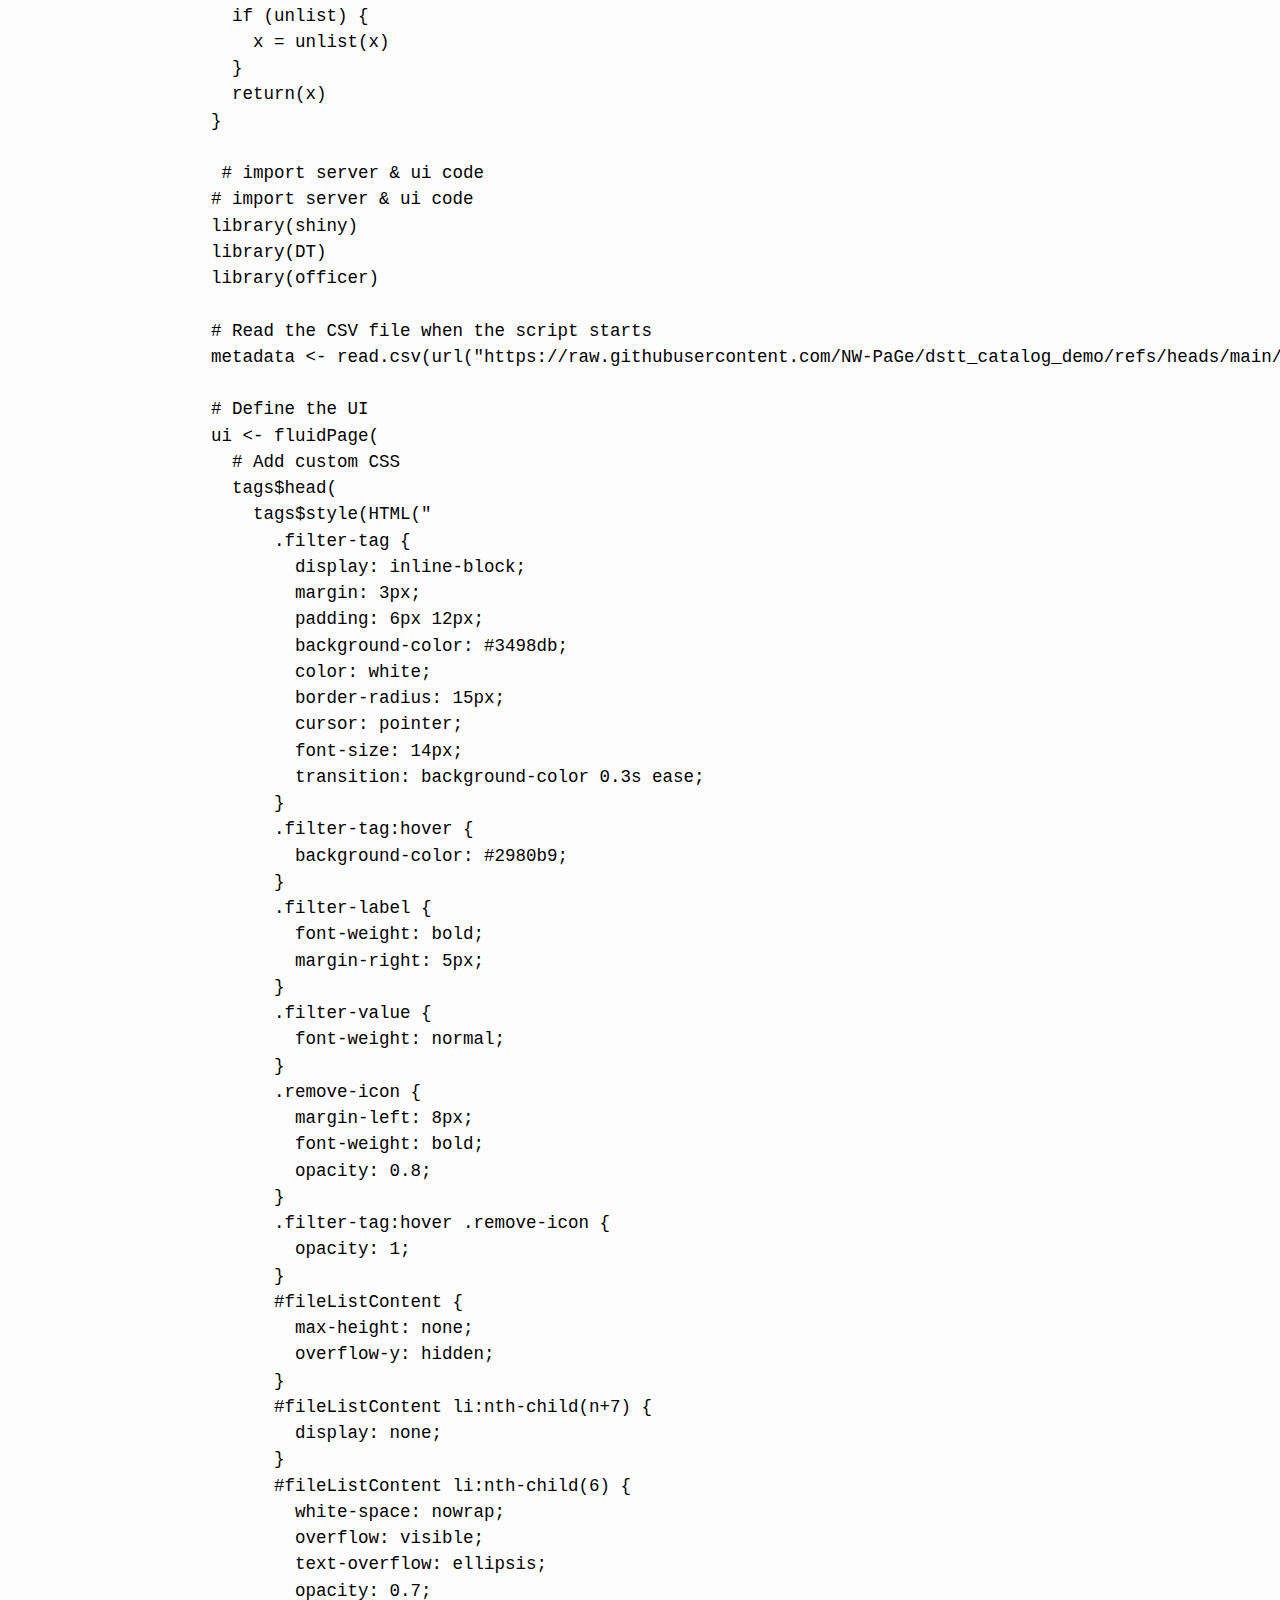
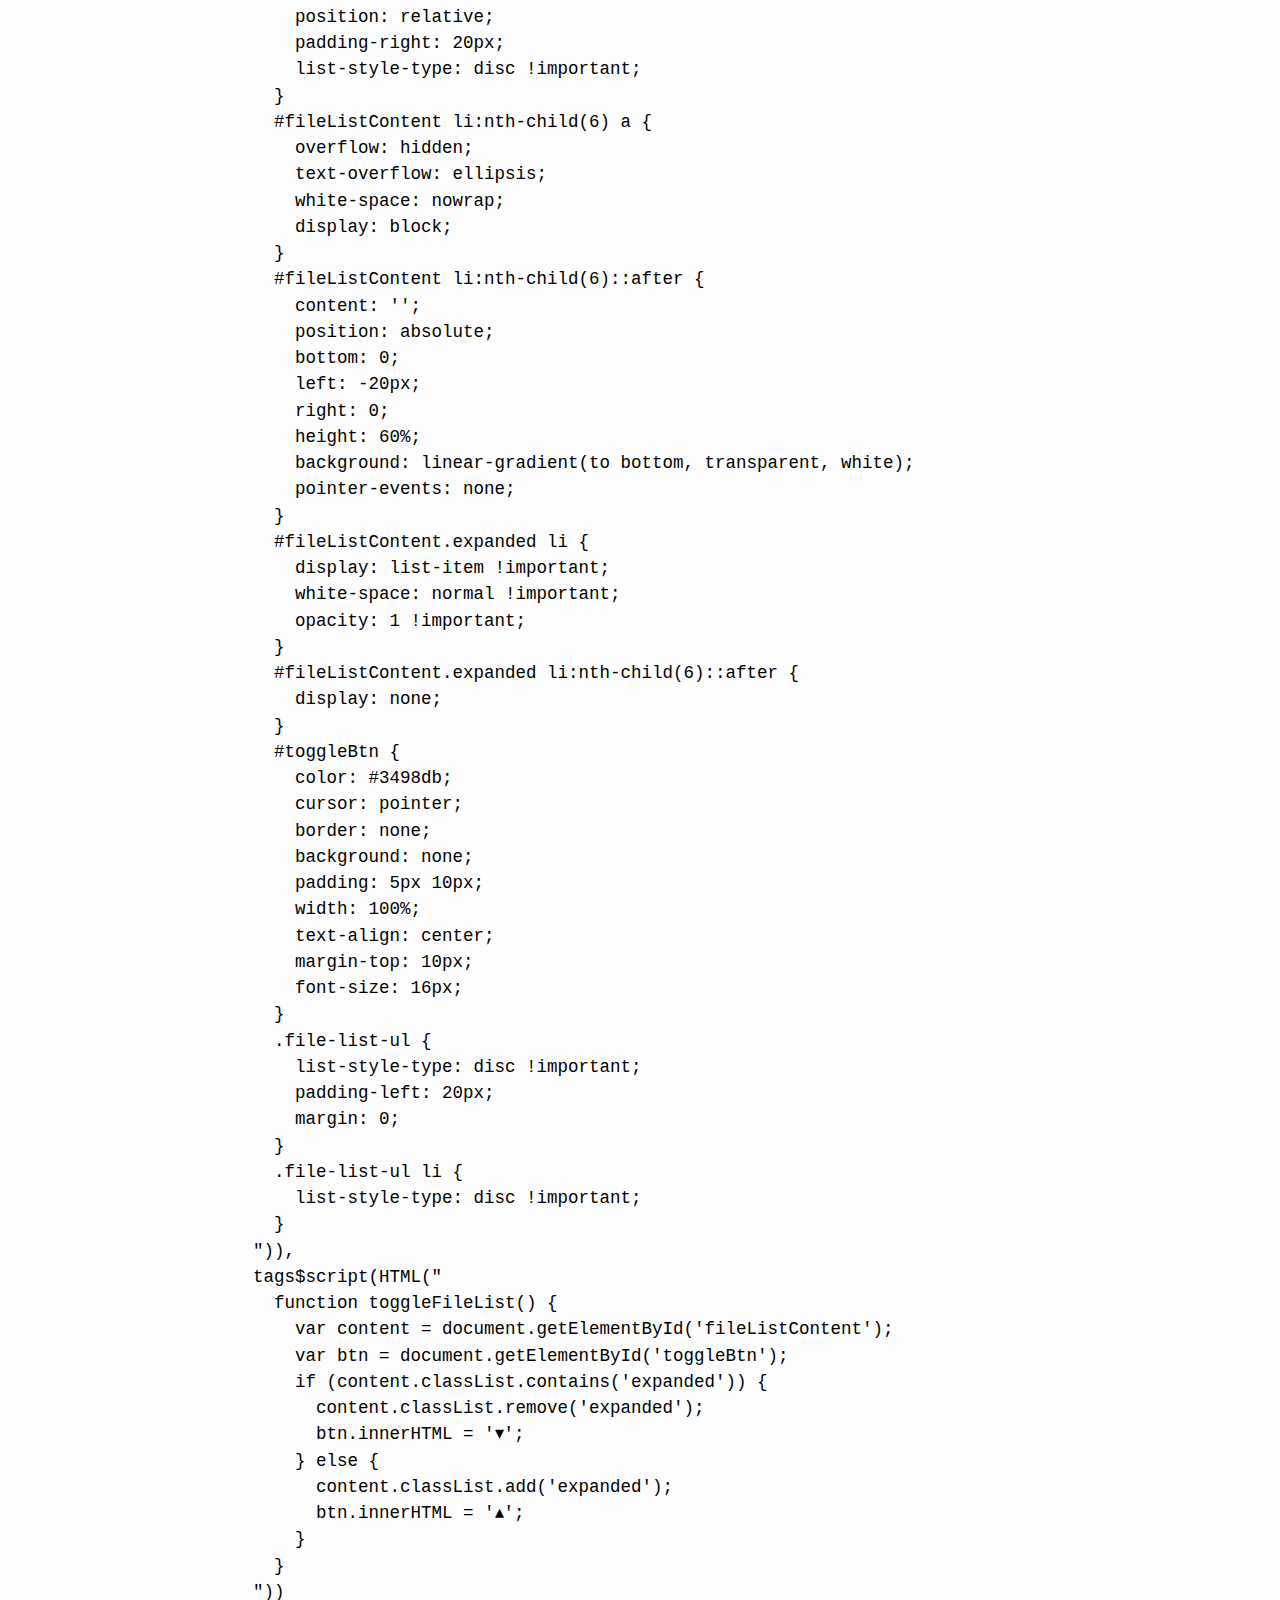
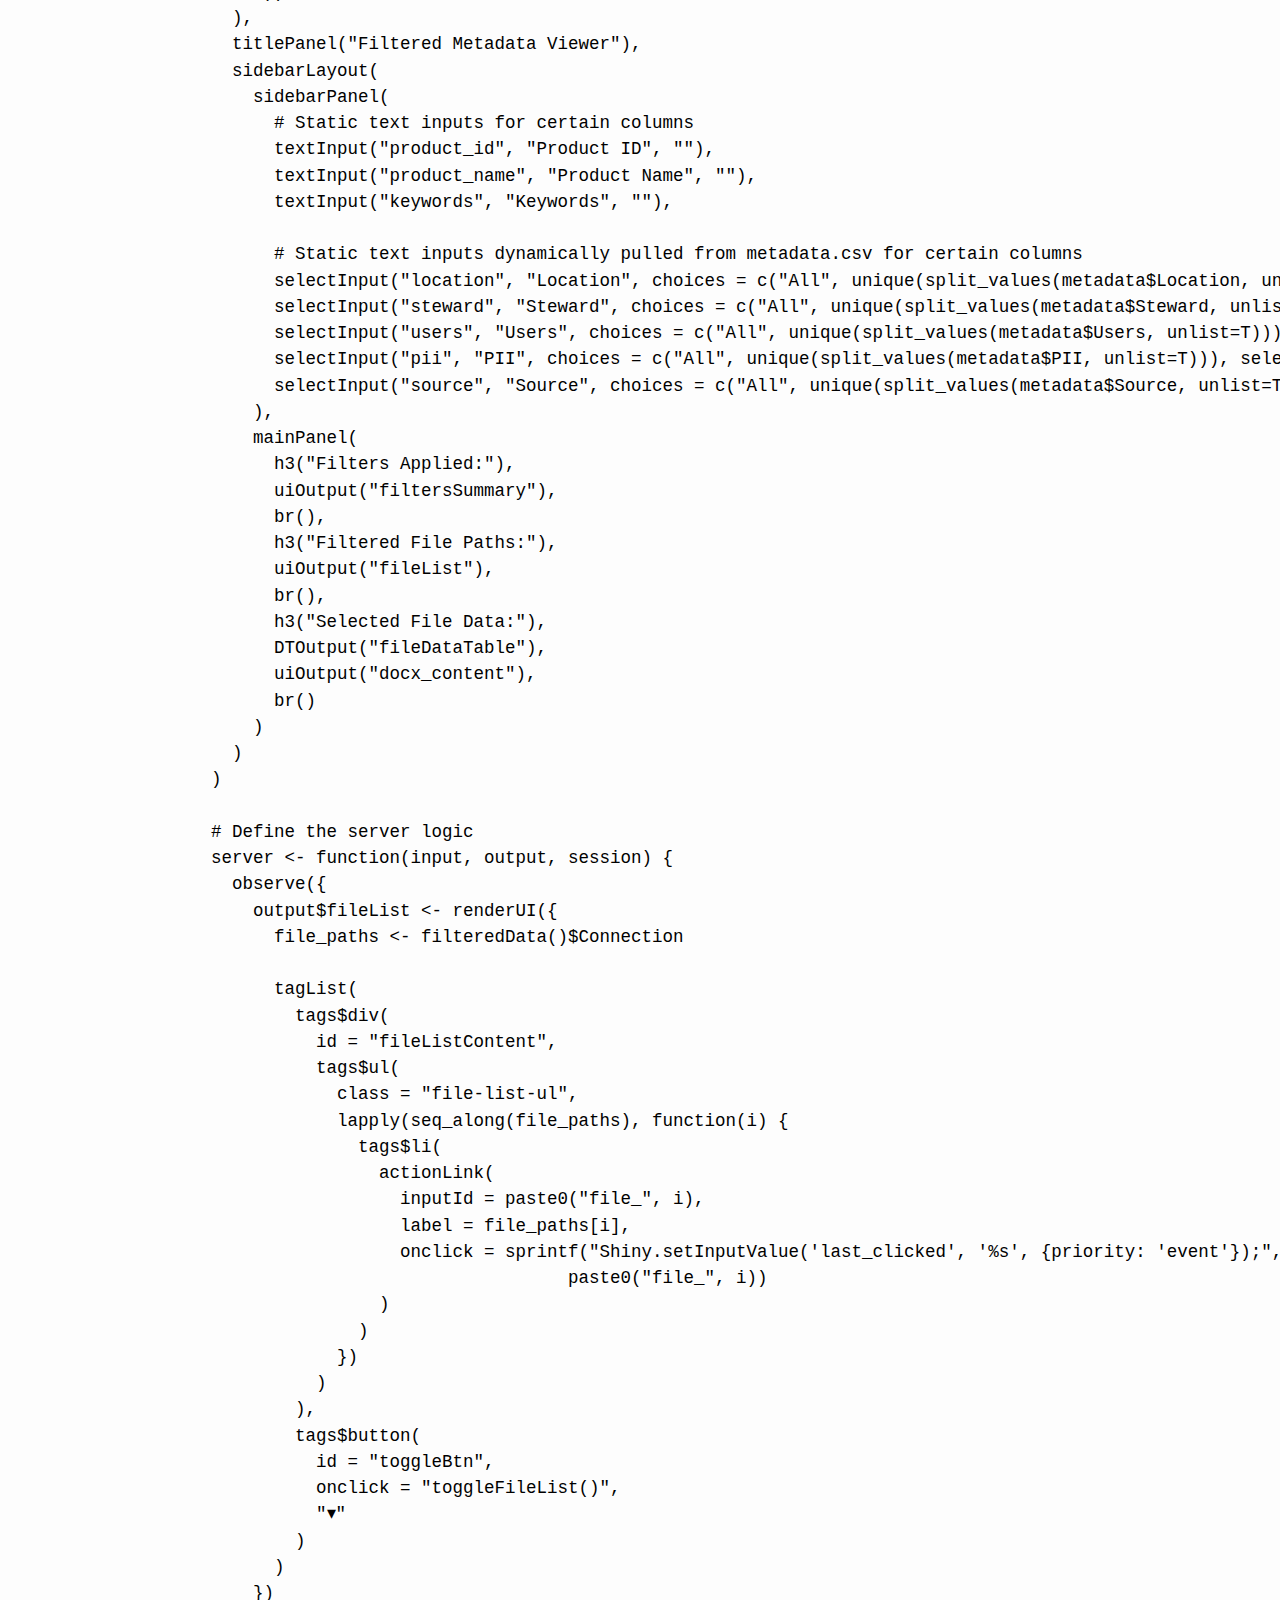
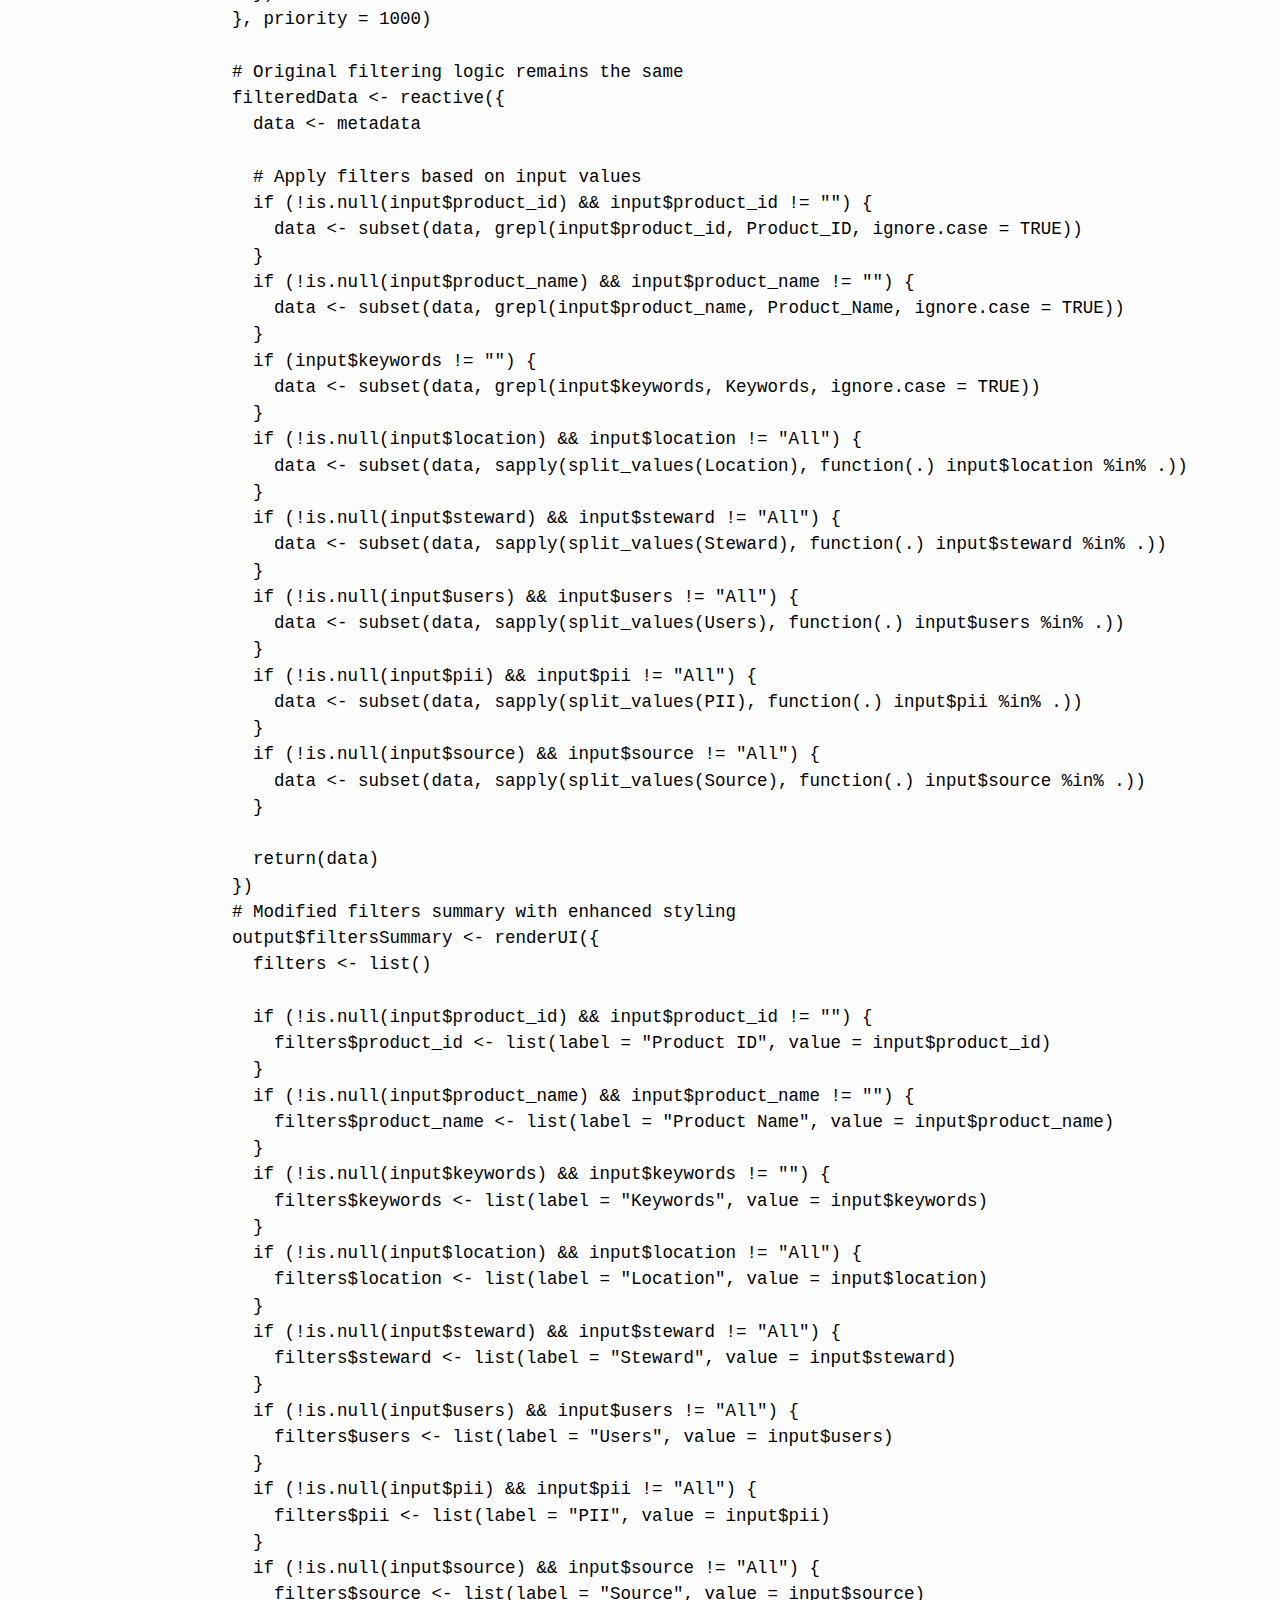
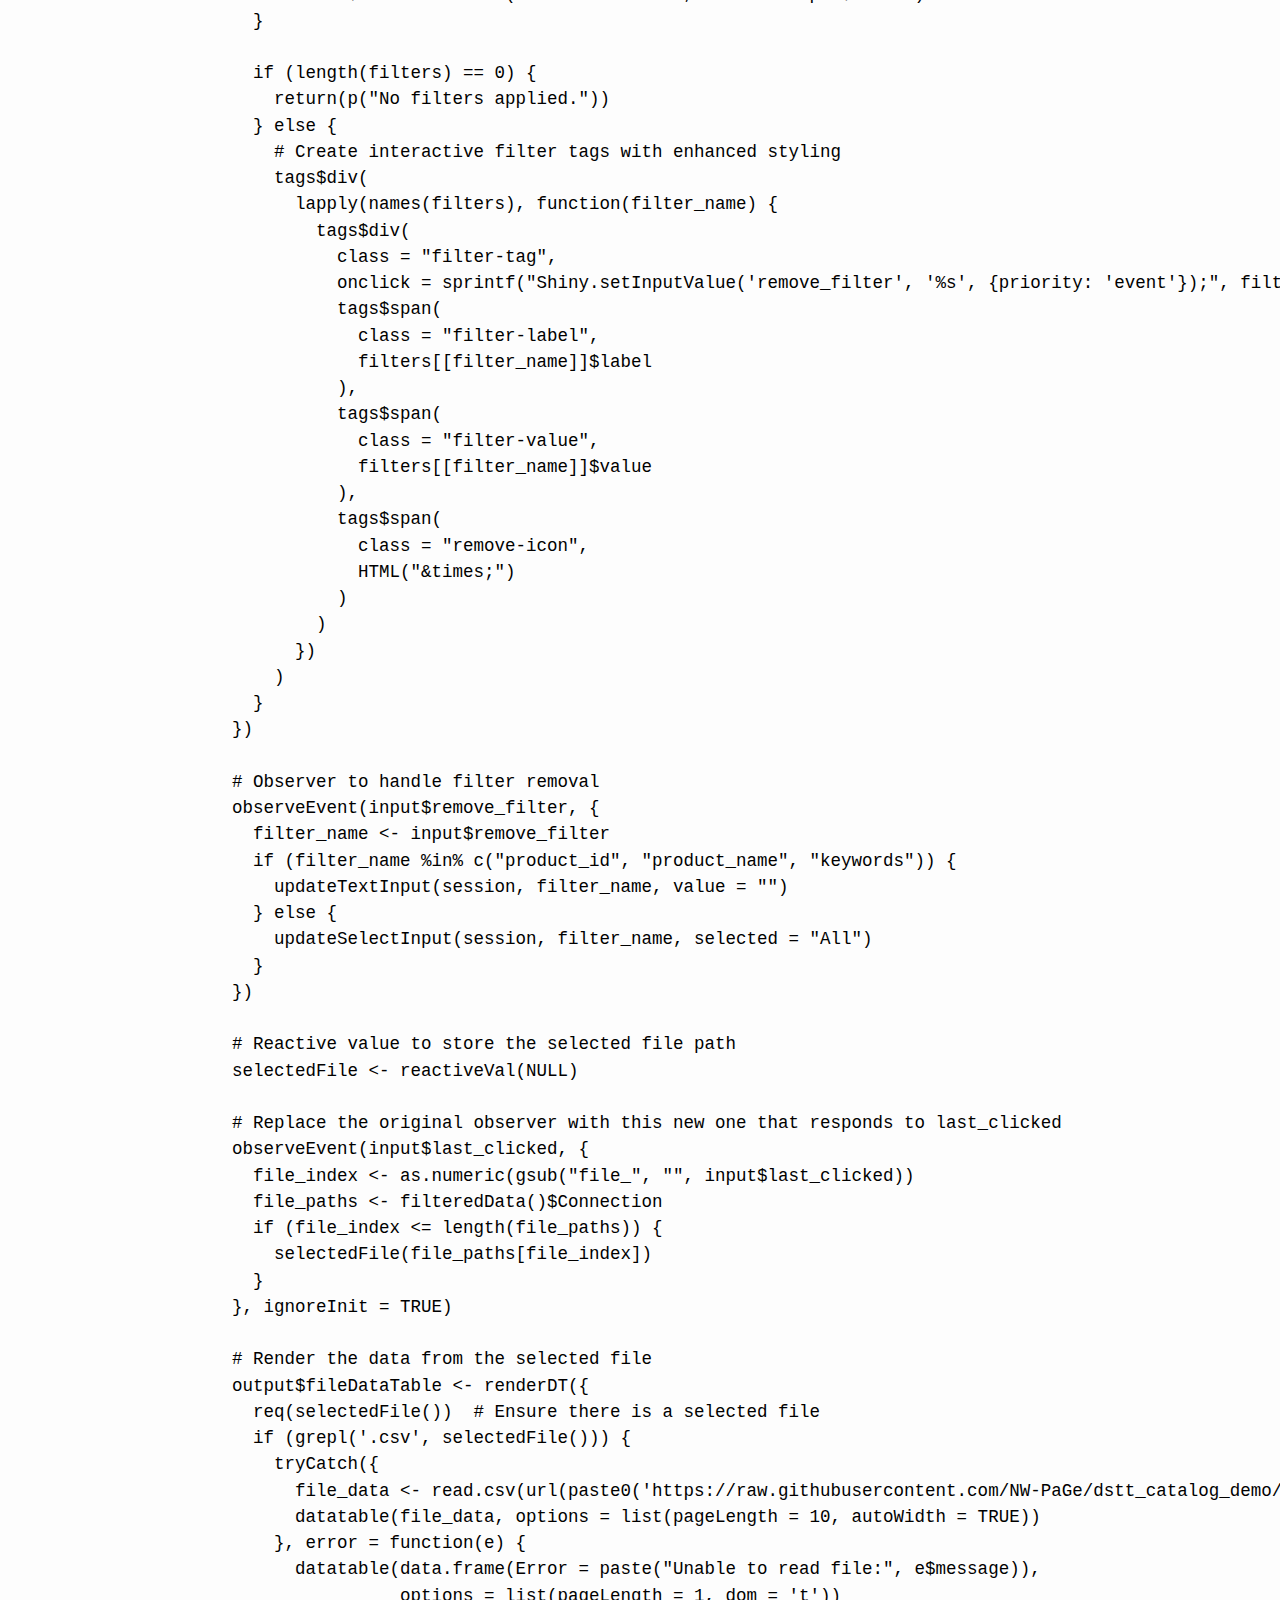
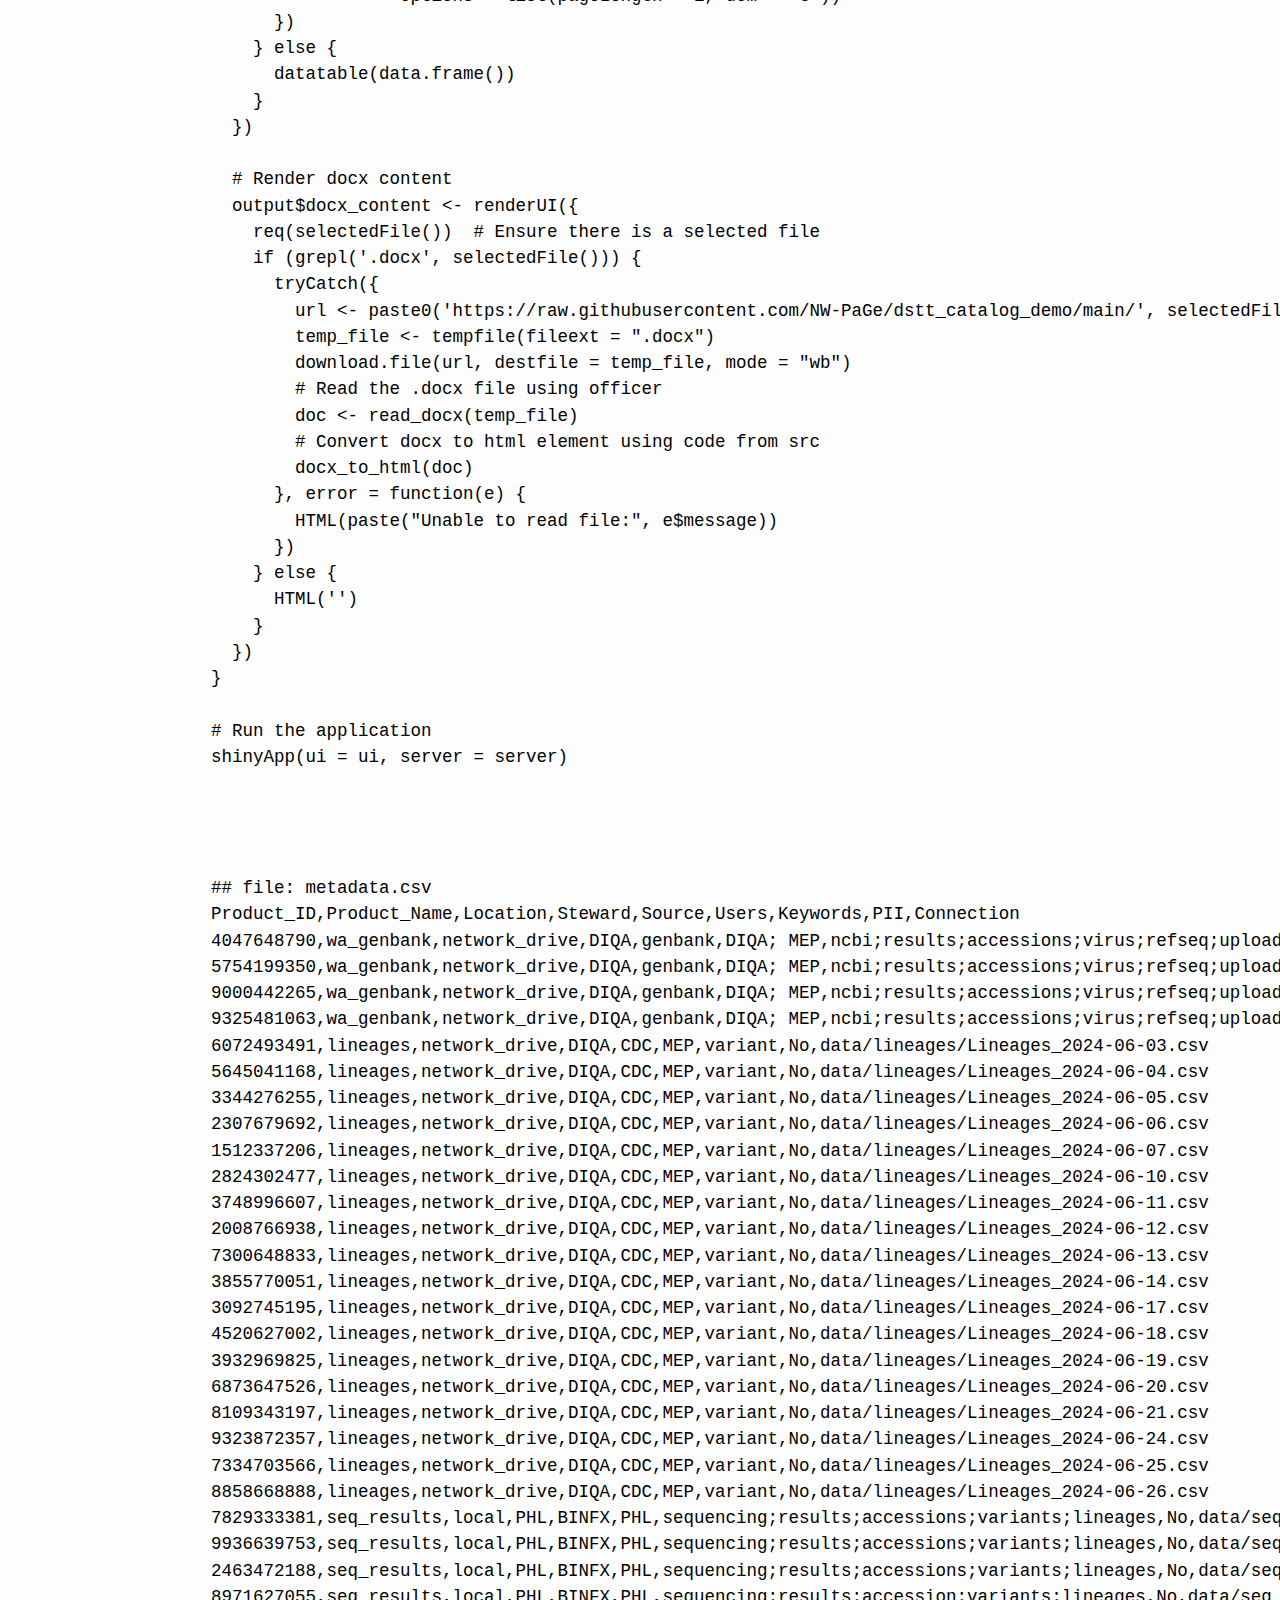
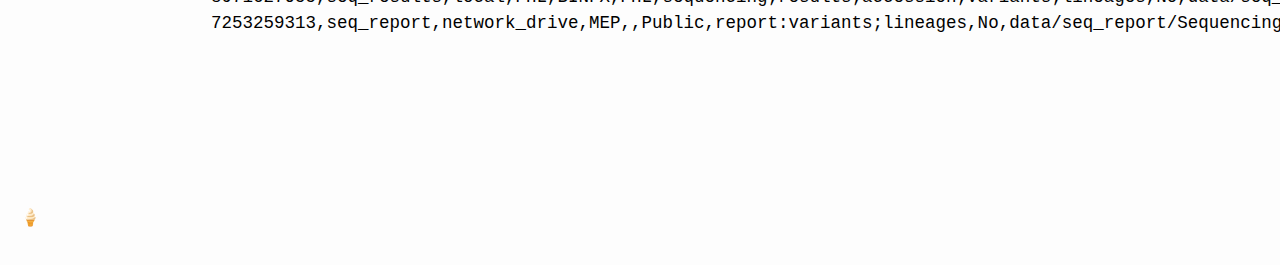
==== commit 6a20c132: "Built site for gh-pages" ====
--- a/index.html
+++ b/index.html
@@ -438,6 +438,30 @@
   HTML(html_content)
 }
 
+# import split_values.R
+library(stringr)
+
+split_values &lt;- function(x, sep=';', unlist=FALSE) {
+  #' split_values
+  #' 
+  #' Function splits char elements inside char vectors and removes surrounding whitespace
+  #' 
+  #' @param x character or vector of characters
+  #' @param sep string to split on; default ";"
+  #' @param unlist whether or not to unlist the character list; default FALSE
+  #' @return a list (or vector, if unlist=TRUE) of character elements
+  #' 
+  #' @example split_values(x=c('this', 'string; is', 'split')) 
+  #' @example split_values(x=c('This will be return as a vector'), sep=',', unlist=TRUE)
+  #' 
+  x = stringr::str_split(x, sep) # split by sep and return string
+  x = sapply(x, trimws) # trim whitespace of strings in list
+  if (unlist) {
+    x = unlist(x)
+  }
+  return(x)
+}
+
  # import server &amp; ui code
 # import server &amp; ui code
 library(shiny)
@@ -564,11 +588,11 @@
       textInput("keywords", "Keywords", ""),
       
       # Static text inputs dynamically pulled from metadata.csv for certain columns
-      selectInput("location", "Location", choices = c("All", unique(metadata$Location)), selected = "All"),
-      selectInput("steward", "Steward", choices = c("All", unique(metadata$Steward)), selected = "All"),
-      selectInput("users", "Users", choices = c("All", unique(metadata$Users)), selected = "All"),
-      selectInput("pii", "PII", choices = c("All", unique(metadata$PII)), selected = "All"),
-      selectInput("source", "Source", choices = c("All", unique(metadata$Source)), selected = "All")
+      selectInput("location", "Location", choices = c("All", unique(split_values(metadata$Location, unlist=T))), selected = "All"),
+      selectInput("steward", "Steward", choices = c("All", unique(split_values(metadata$Steward, unlist=T))), selected = "All"),
+      selectInput("users", "Users", choices = c("All", unique(split_values(metadata$Users, unlist=T))), selected = "All"),
+      selectInput("pii", "PII", choices = c("All", unique(split_values(metadata$PII, unlist=T))), selected = "All"),
+      selectInput("source", "Source", choices = c("All", unique(split_values(metadata$Source, unlist=T))), selected = "All")
     ),
     mainPanel(
       h3("Filters Applied:"),
@@ -623,28 +647,28 @@
     
     # Apply filters based on input values
     if (!is.null(input$product_id) &amp;&amp; input$product_id != "") {
-      data &lt;- subset(data, Product_ID == input$product_id)
+      data &lt;- subset(data, grepl(input$product_id, Product_ID, ignore.case = TRUE))
     }
     if (!is.null(input$product_name) &amp;&amp; input$product_name != "") {
-      data &lt;- subset(data, Product_Name == input$product_name)
+      data &lt;- subset(data, grepl(input$product_name, Product_Name, ignore.case = TRUE))
     }
     if (input$keywords != "") {
       data &lt;- subset(data, grepl(input$keywords, Keywords, ignore.case = TRUE))
     }
     if (!is.null(input$location) &amp;&amp; input$location != "All") {
-      data &lt;- subset(data, Location == input$location)
+      data &lt;- subset(data, sapply(split_values(Location), function(.) input$location %in% .))
     }
     if (!is.null(input$steward) &amp;&amp; input$steward != "All") {
-      data &lt;- subset(data, Steward == input$steward)
+      data &lt;- subset(data, sapply(split_values(Steward), function(.) input$steward %in% .))
     }
     if (!is.null(input$users) &amp;&amp; input$users != "All") {
-      data &lt;- subset(data, Users == input$users)
+      data &lt;- subset(data, sapply(split_values(Users), function(.) input$users %in% .))
     }
     if (!is.null(input$pii) &amp;&amp; input$pii != "All") {
-      data &lt;- subset(data, PII == input$pii)
+      data &lt;- subset(data, sapply(split_values(PII), function(.) input$pii %in% .))
     }
     if (!is.null(input$source) &amp;&amp; input$source != "All") {
-      data &lt;- subset(data, Source == input$source)
+      data &lt;- subset(data, sapply(split_values(Source), function(.) input$source %in% .))
     }
     
     return(data)
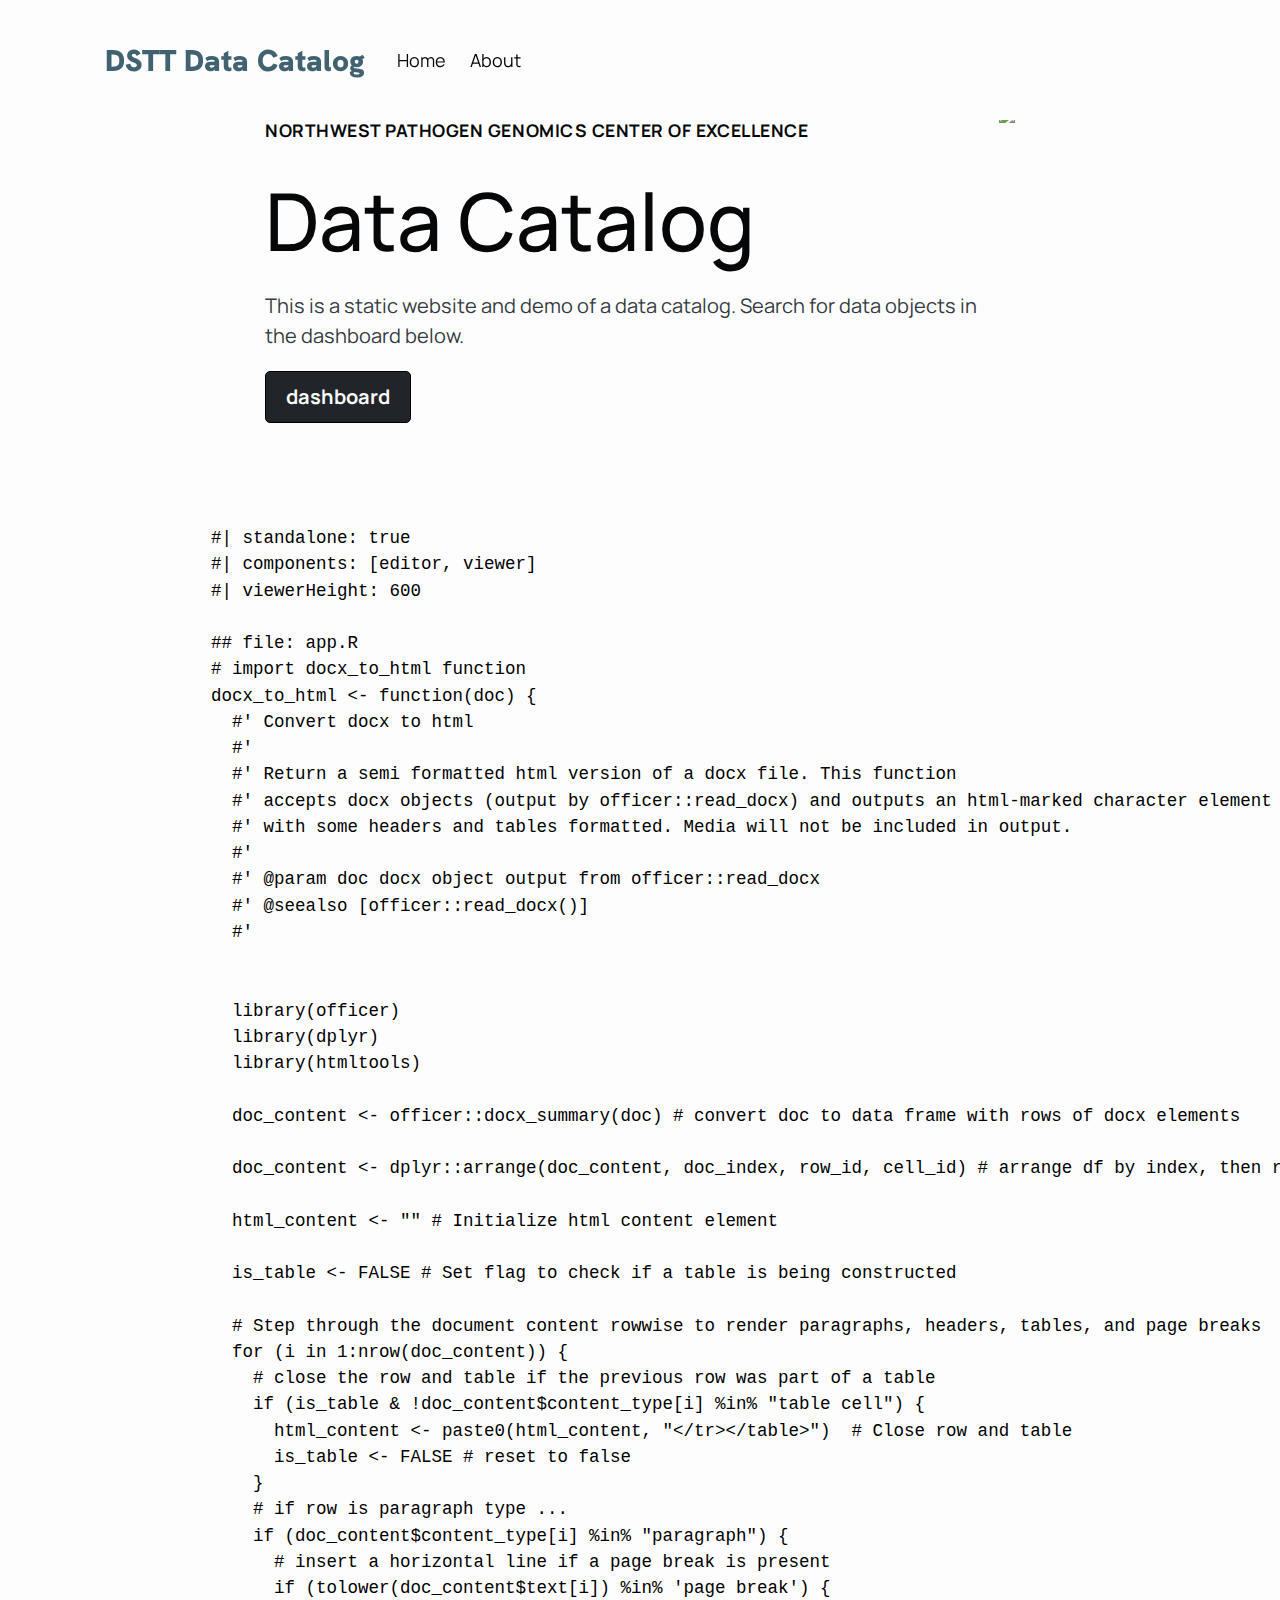
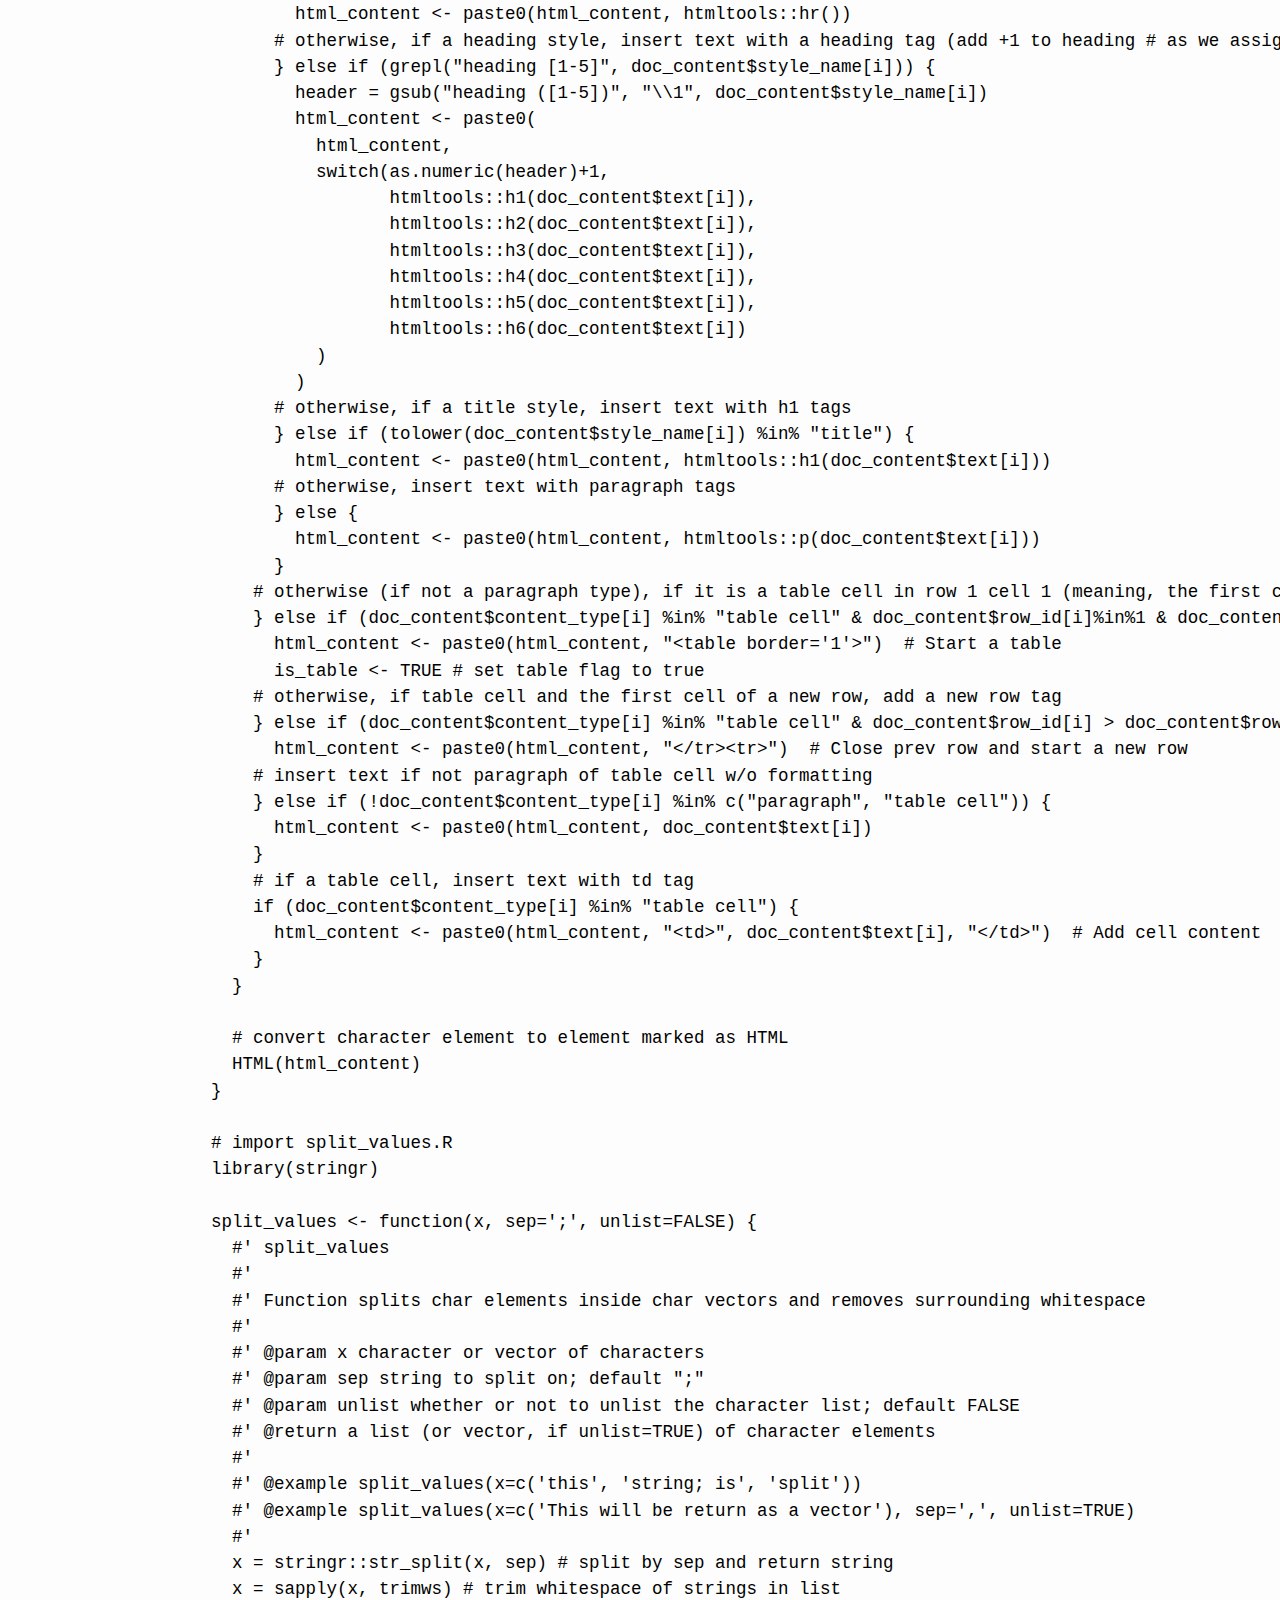
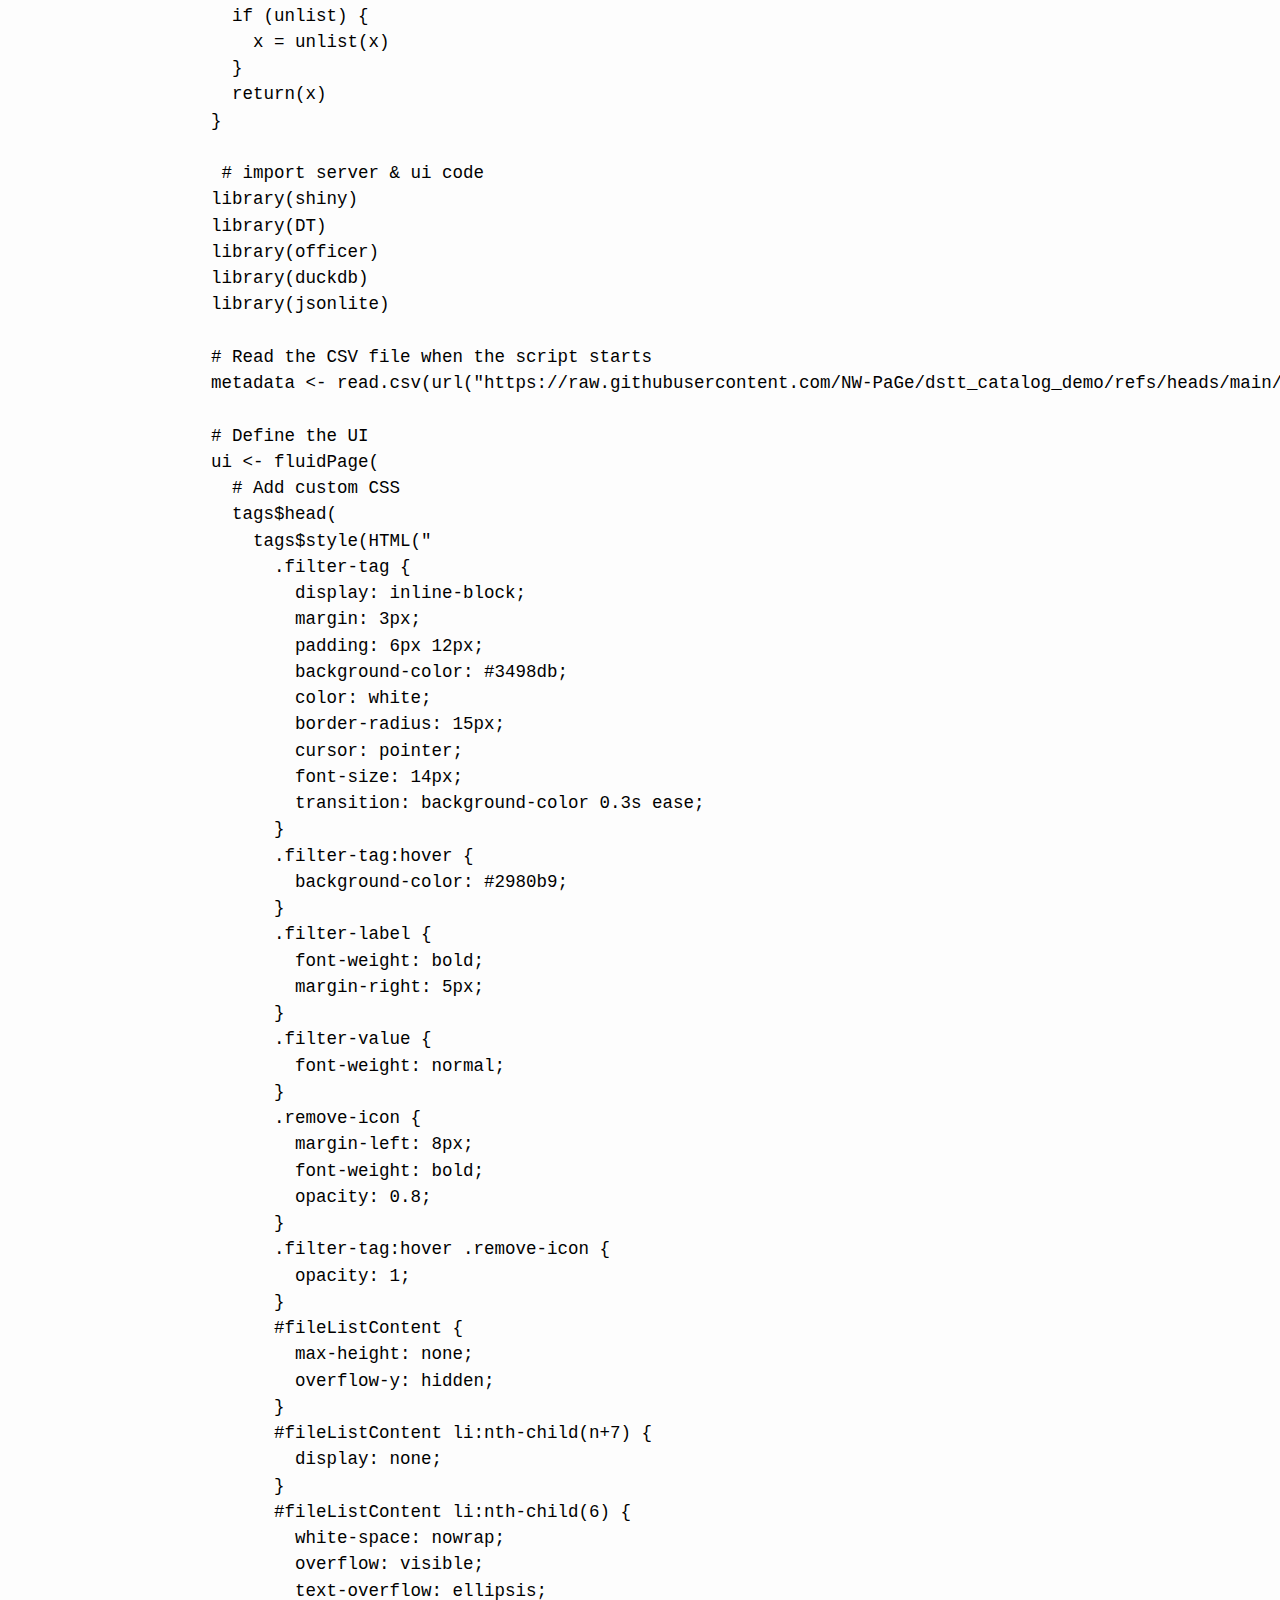
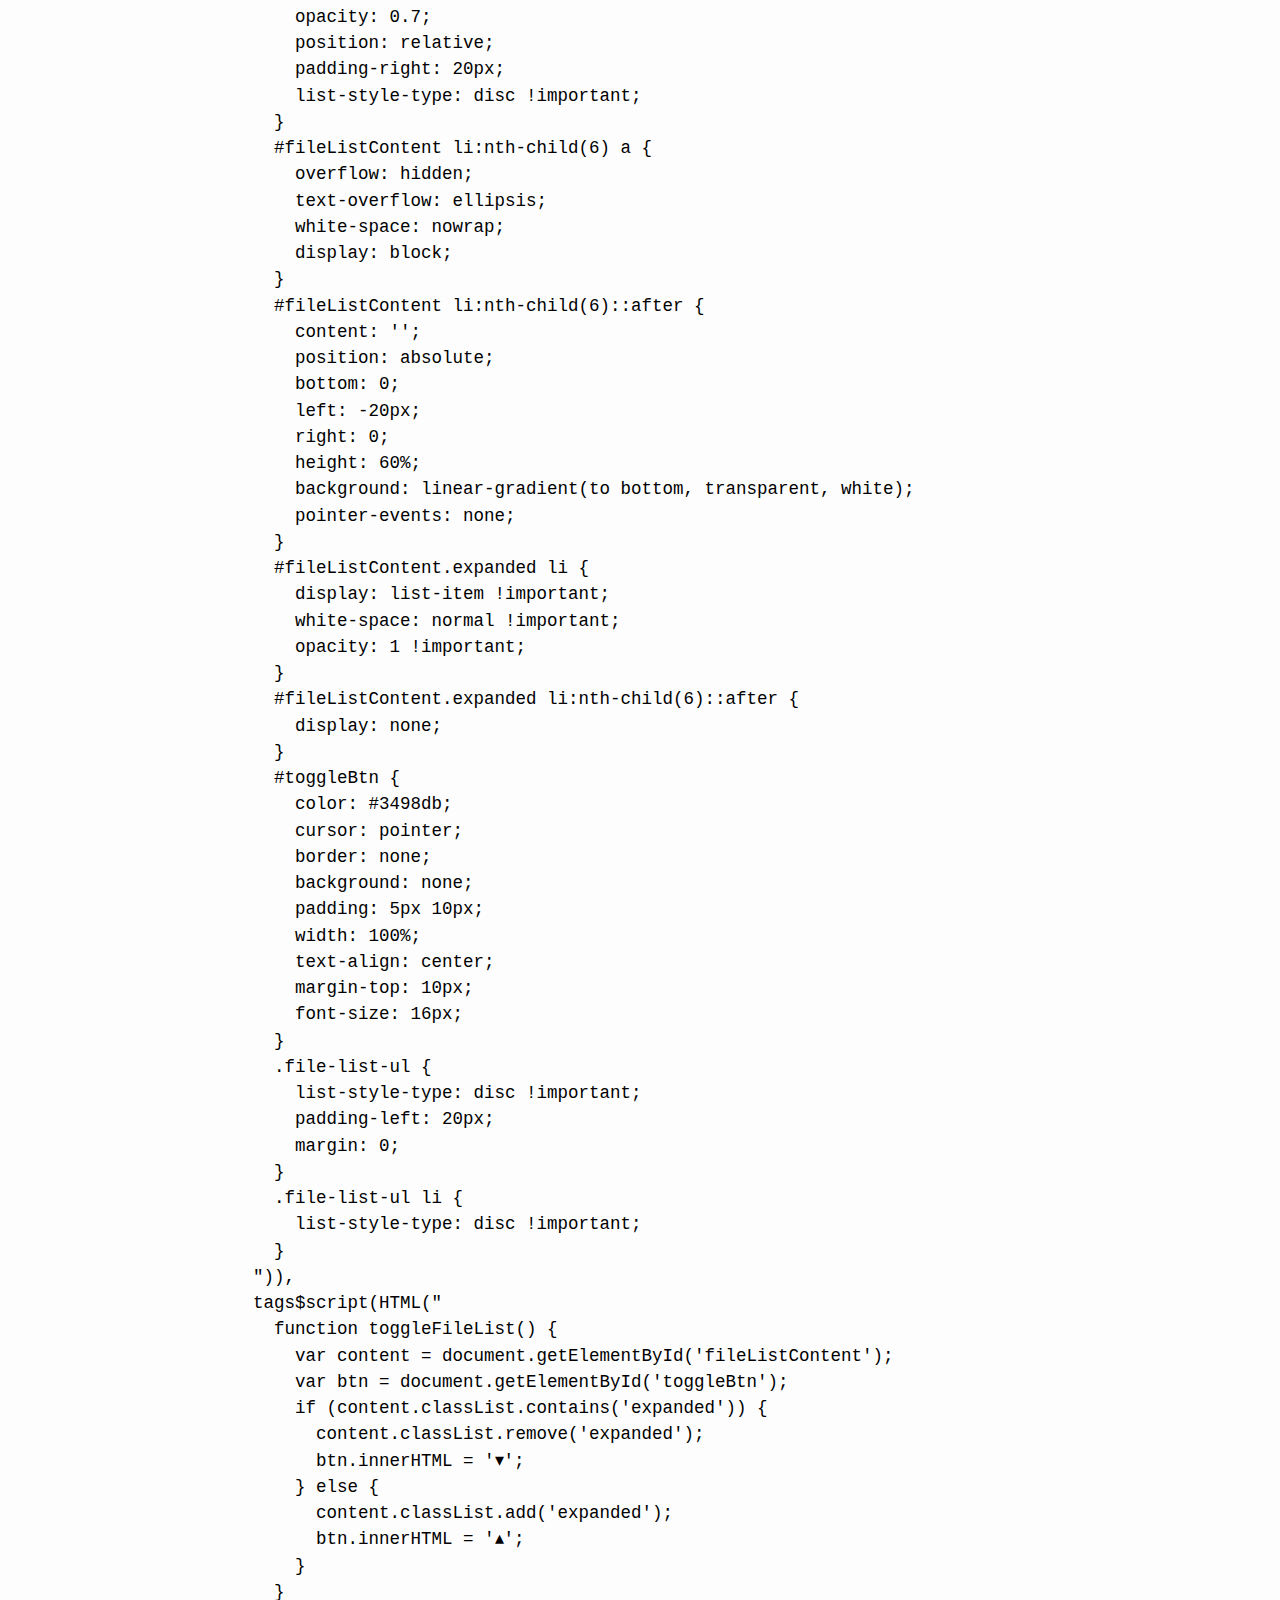
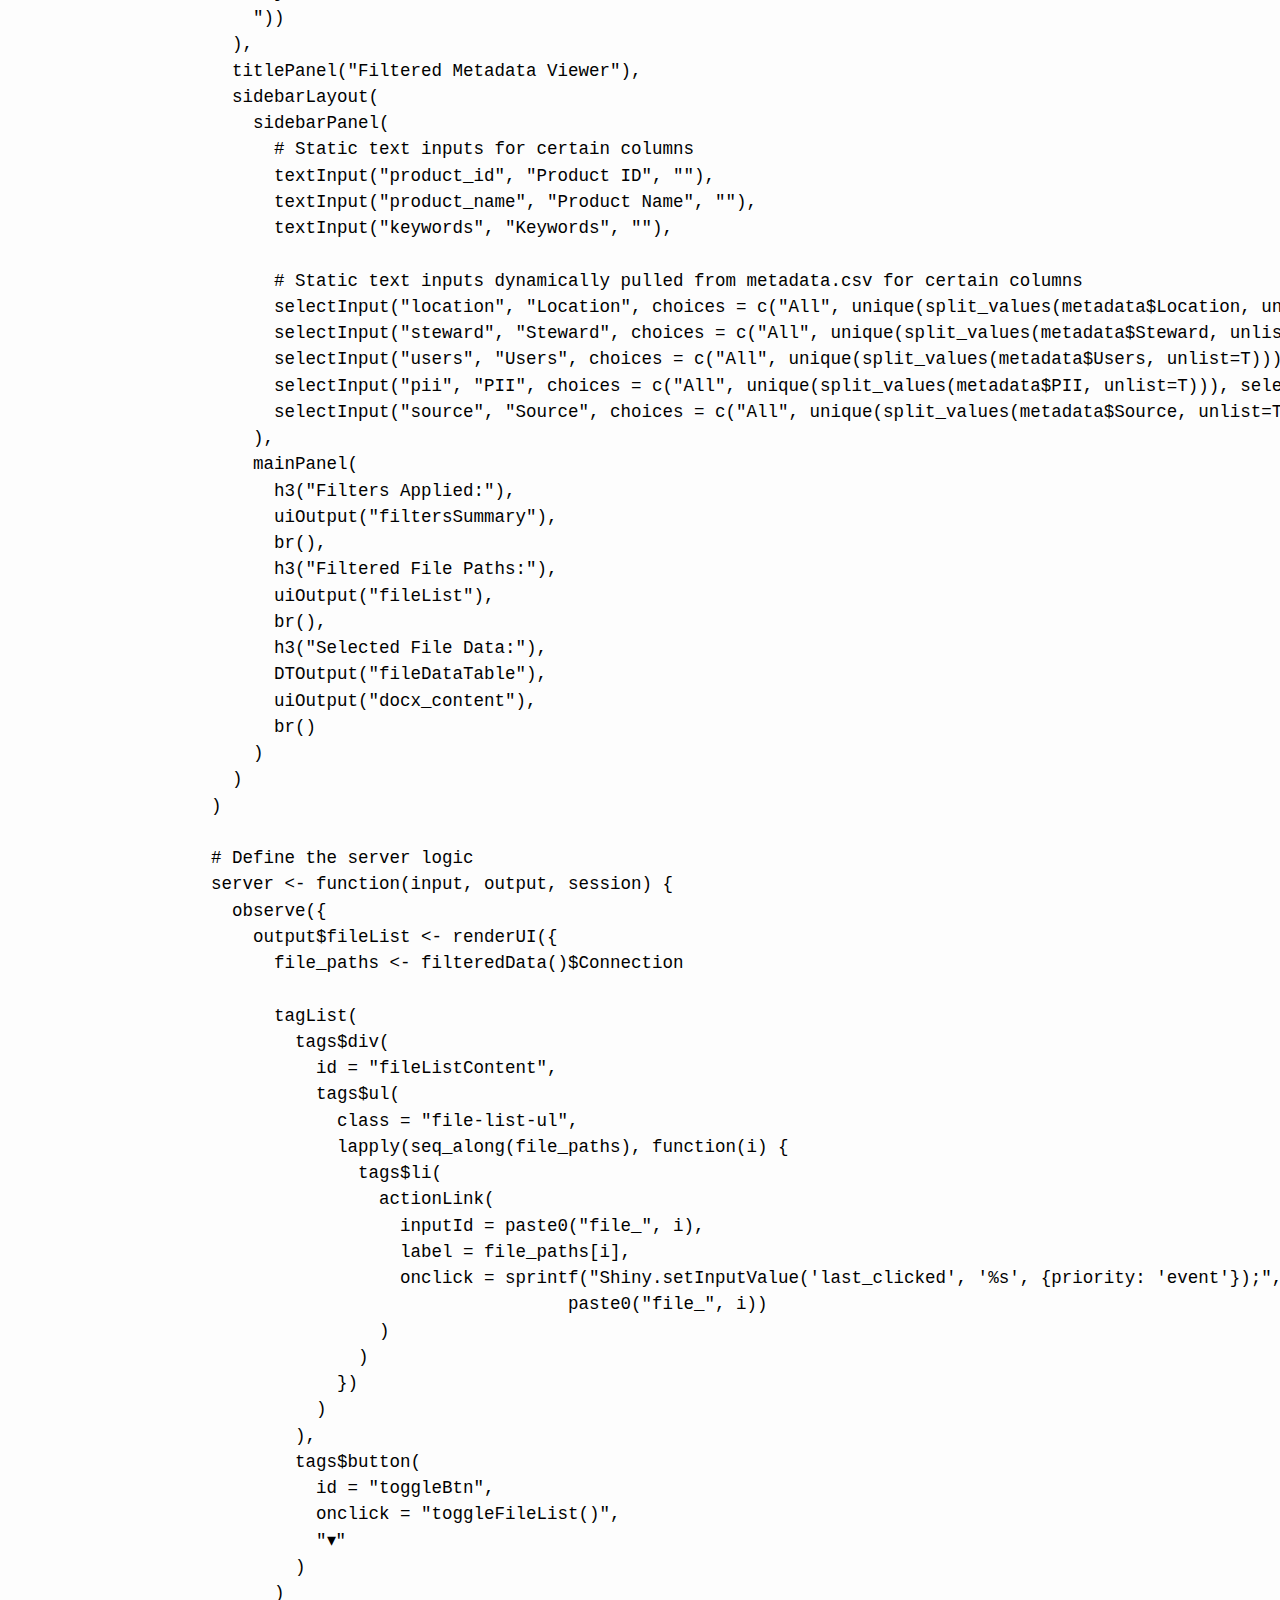
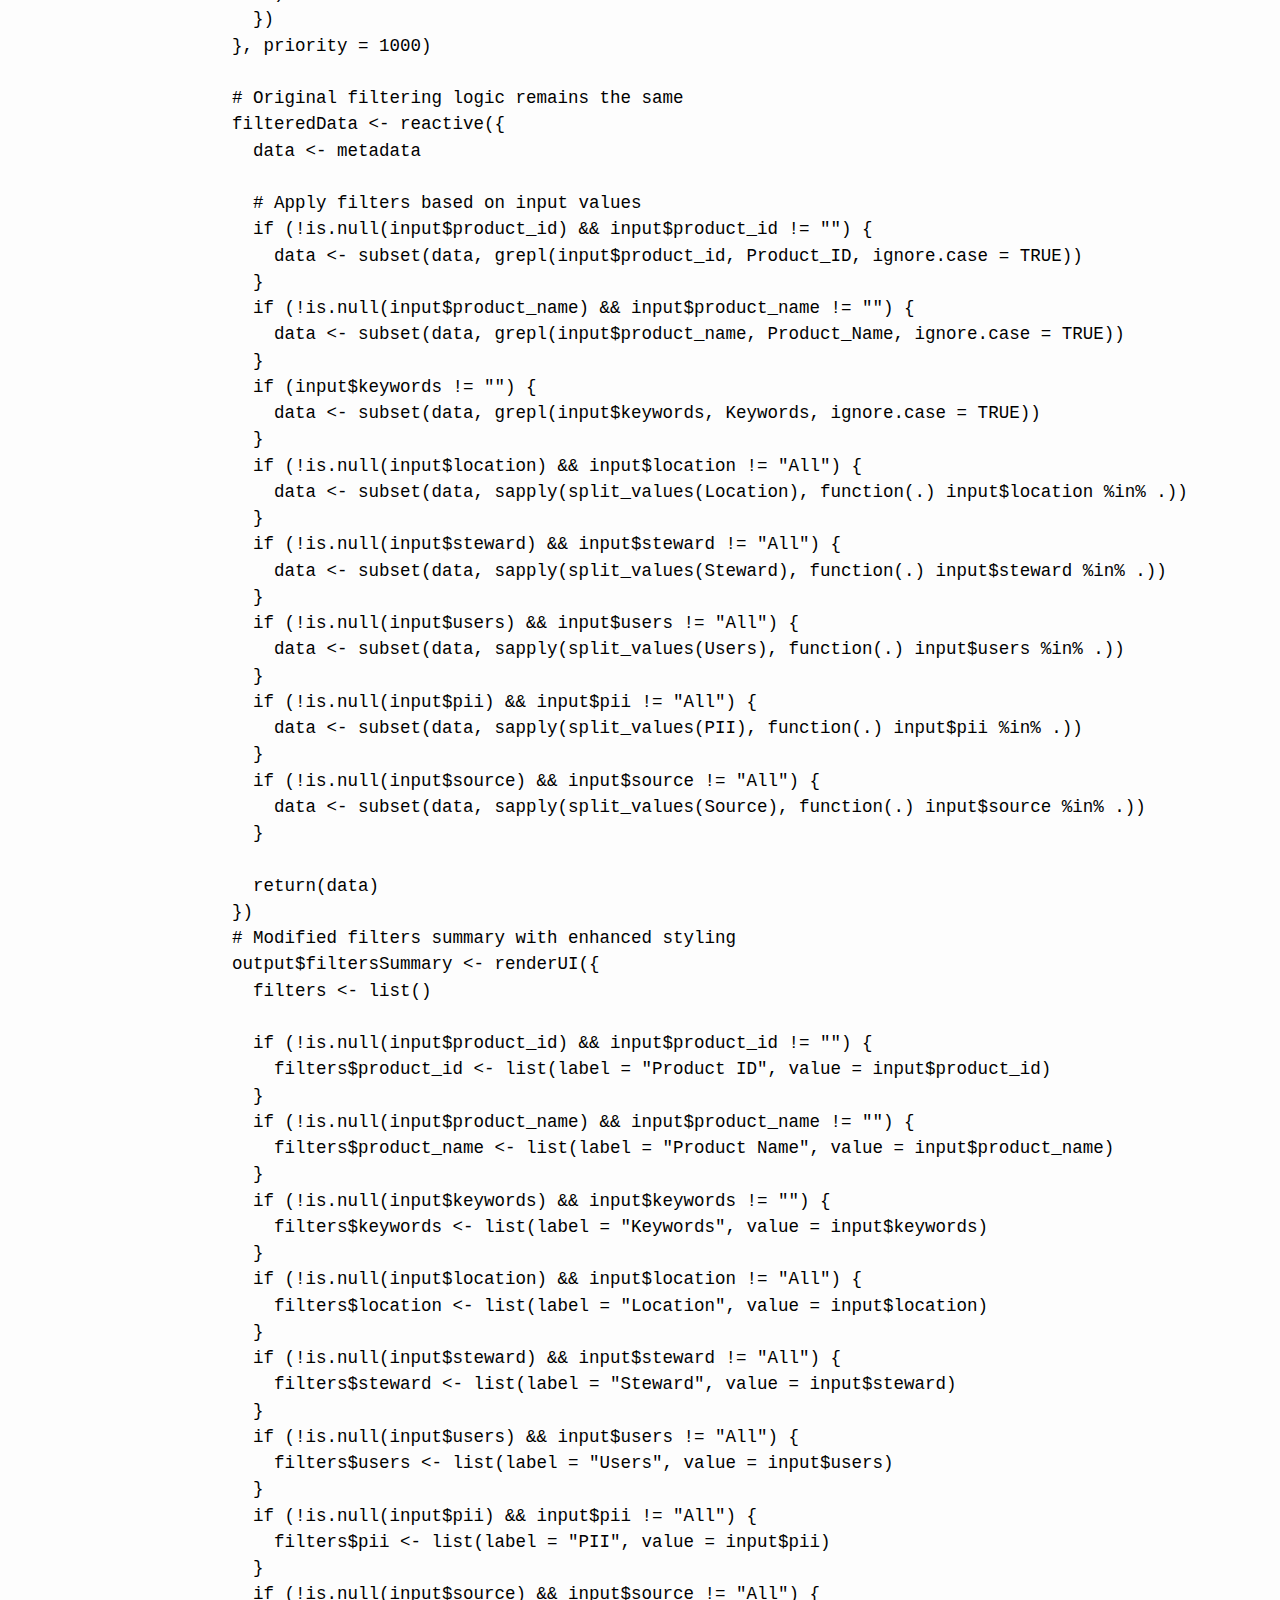
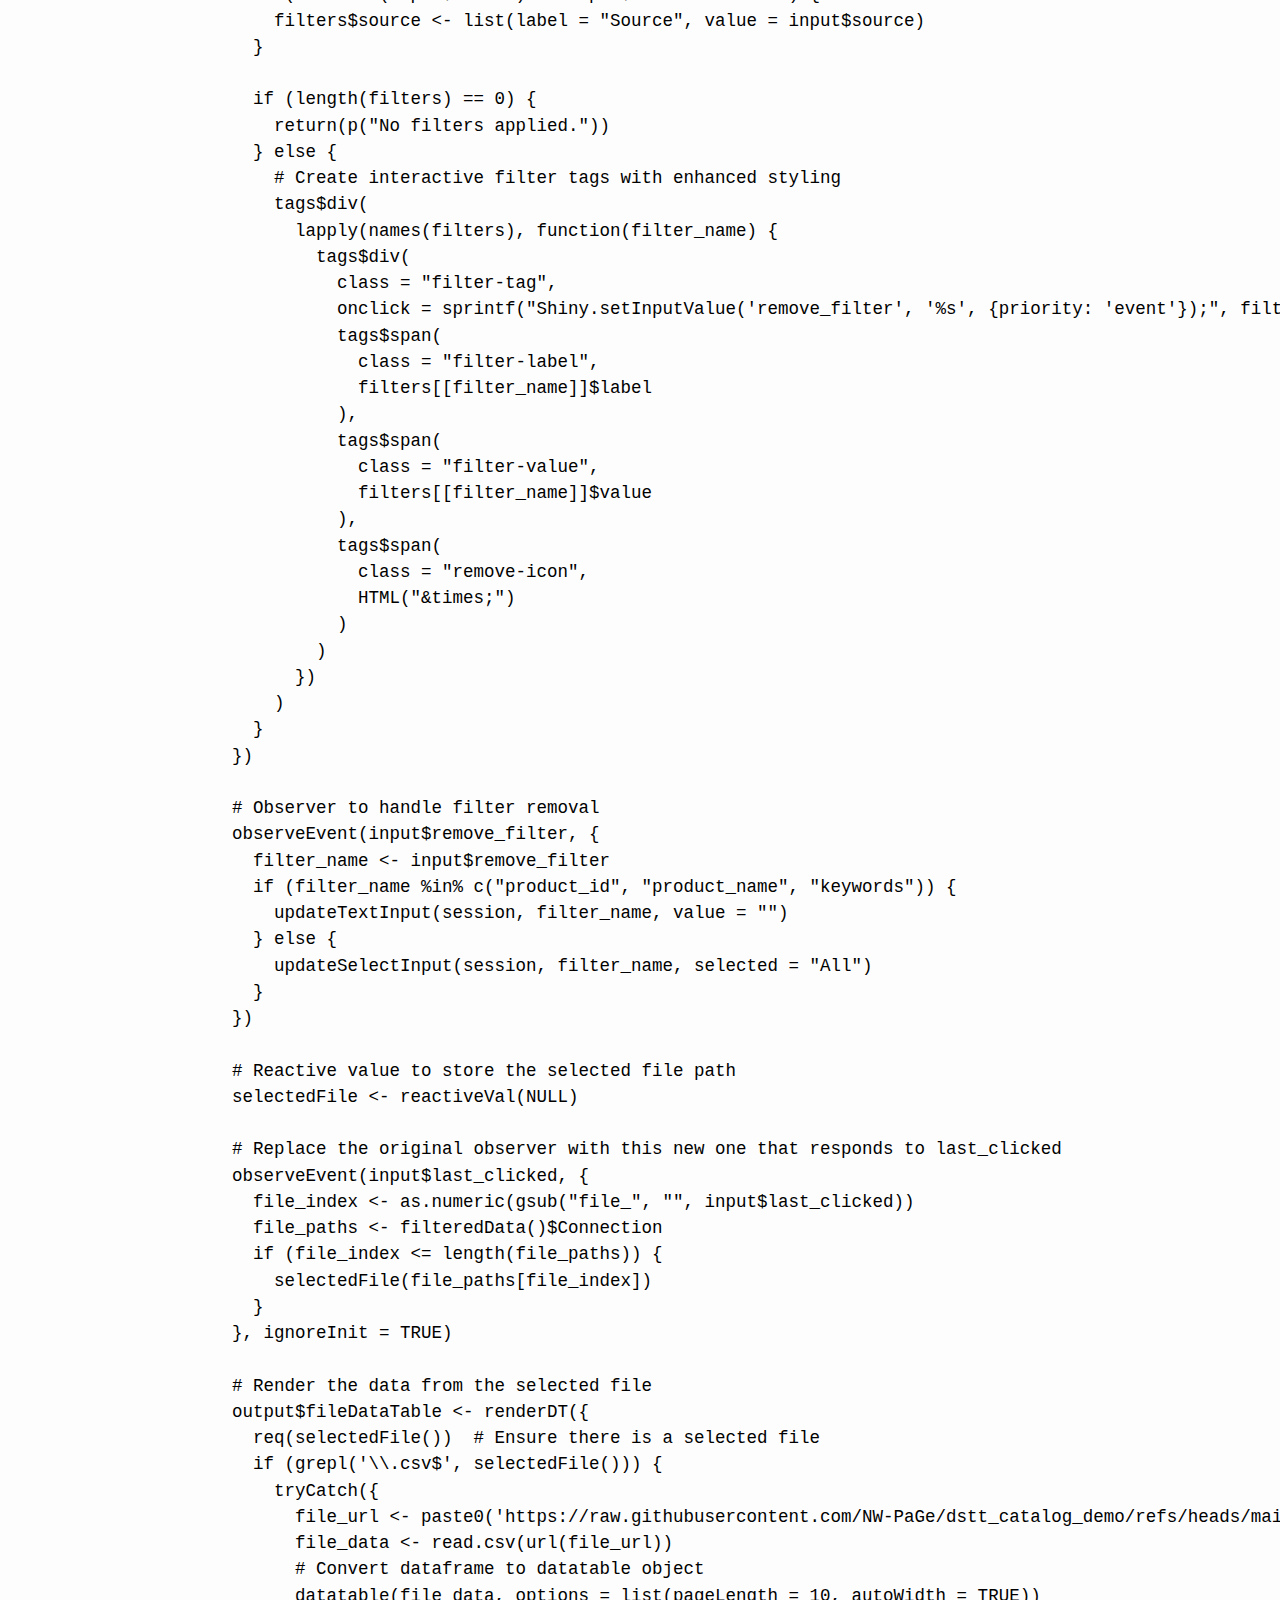
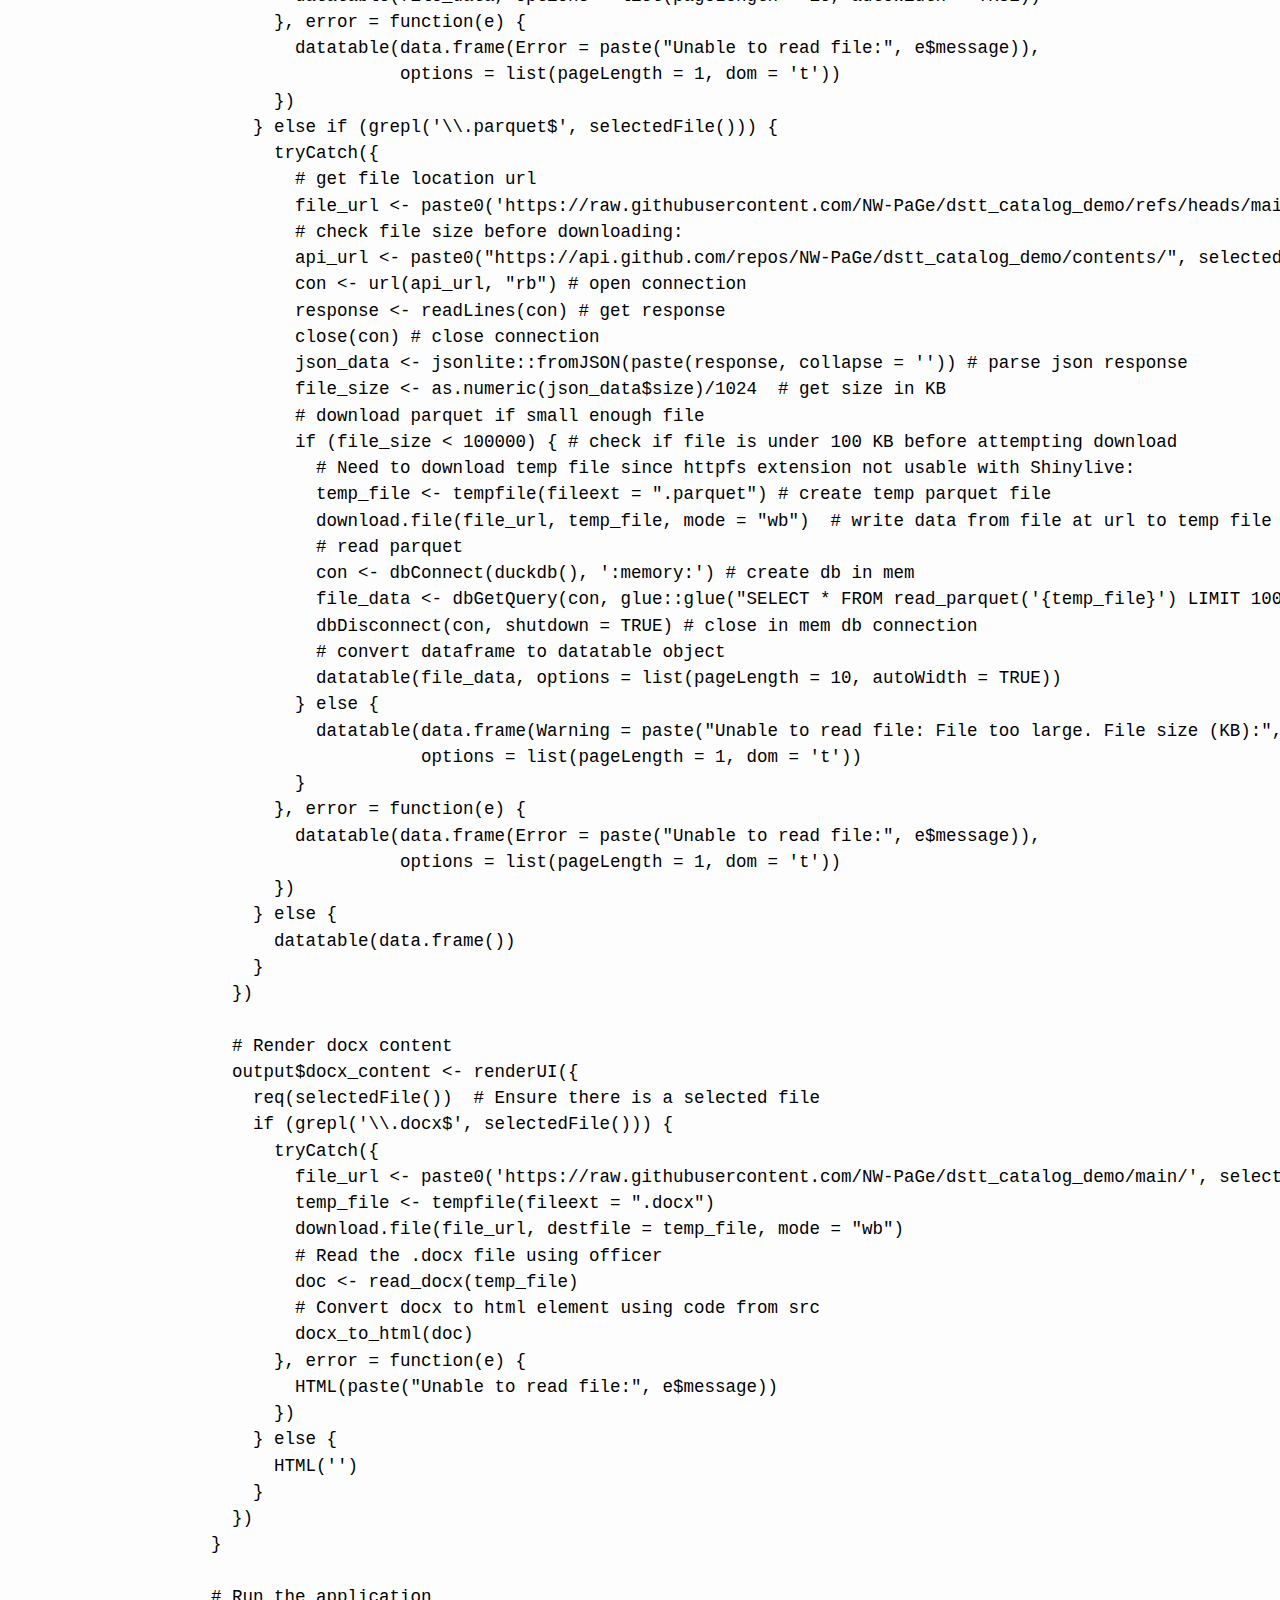
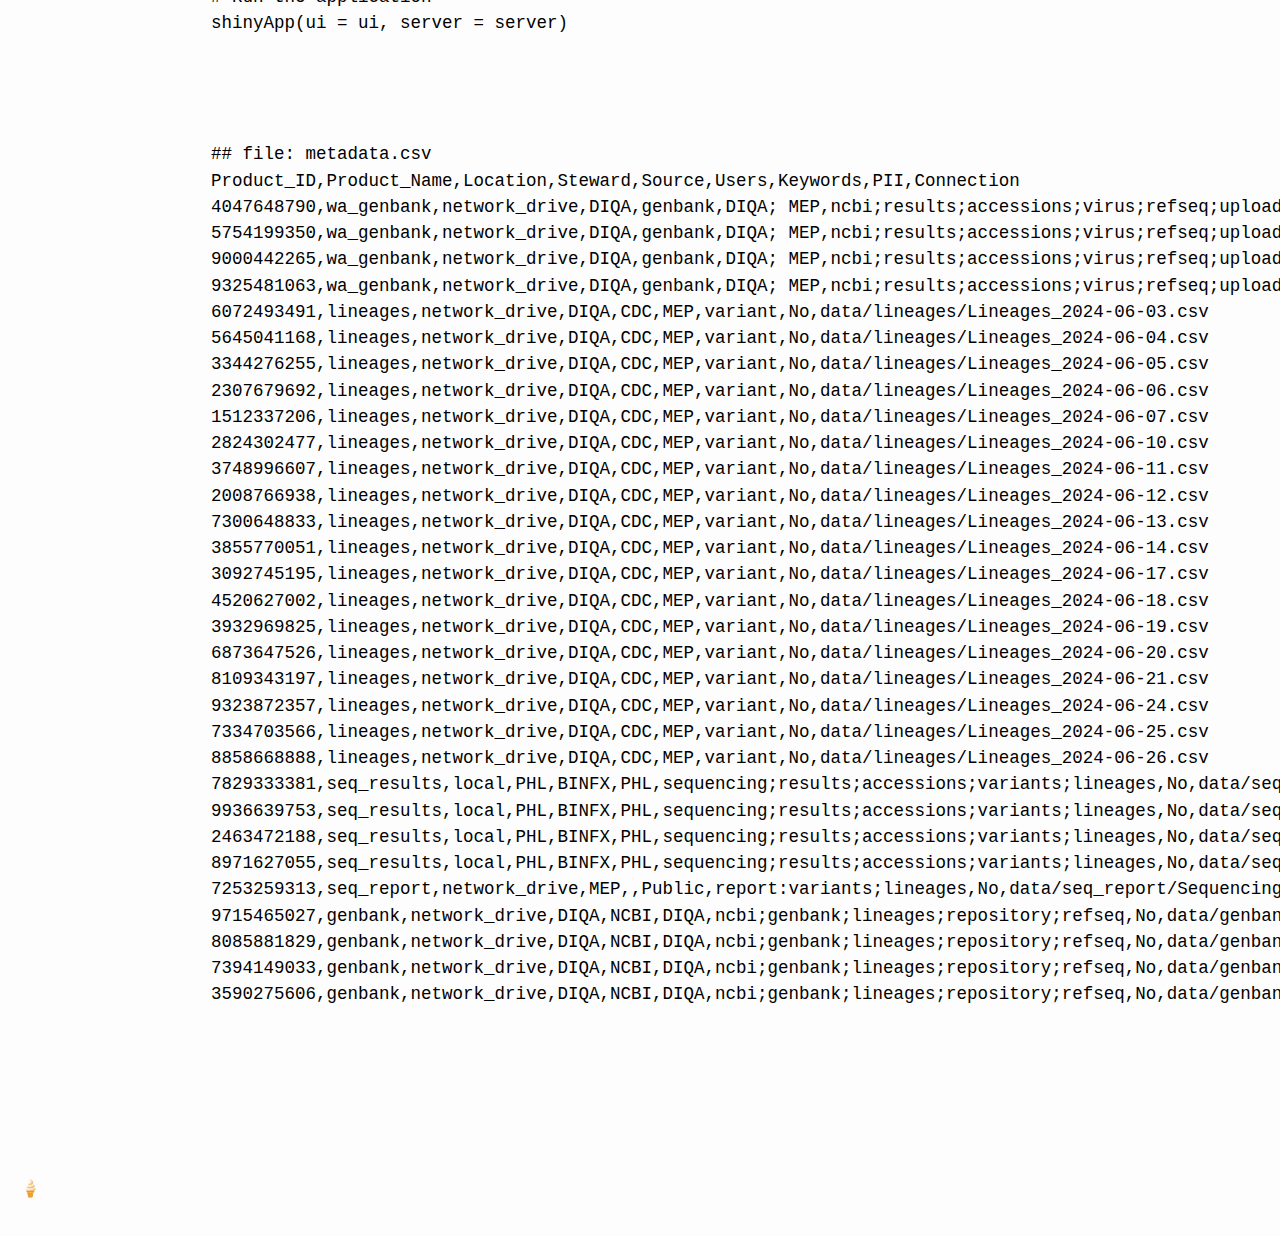
==== commit d03472a5: "Built site for gh-pages" ====
--- a/index.html
+++ b/index.html
@@ -463,10 +463,11 @@
 }
 
  # import server &amp; ui code
-# import server &amp; ui code
 library(shiny)
 library(DT)
 library(officer)
+library(duckdb)
+library(jsonlite)
 
 # Read the CSV file when the script starts
 metadata &lt;- read.csv(url("https://raw.githubusercontent.com/NW-PaGe/dstt_catalog_demo/refs/heads/main/metadata.csv"))
@@ -754,10 +755,42 @@
   # Render the data from the selected file
   output$fileDataTable &lt;- renderDT({
     req(selectedFile())  # Ensure there is a selected file
-    if (grepl('.csv', selectedFile())) {
+    if (grepl('\\.csv$', selectedFile())) {
       tryCatch({
-        file_data &lt;- read.csv(url(paste0('https://raw.githubusercontent.com/NW-PaGe/dstt_catalog_demo/refs/heads/main/', selectedFile())))
+        file_url &lt;- paste0('https://raw.githubusercontent.com/NW-PaGe/dstt_catalog_demo/refs/heads/main/', selectedFile())
+        file_data &lt;- read.csv(url(file_url))
+        # Convert dataframe to datatable object
         datatable(file_data, options = list(pageLength = 10, autoWidth = TRUE))
+      }, error = function(e) {
+        datatable(data.frame(Error = paste("Unable to read file:", e$message)),
+                  options = list(pageLength = 1, dom = 't'))
+      })
+    } else if (grepl('\\.parquet$', selectedFile())) {
+      tryCatch({
+        # get file location url
+        file_url &lt;- paste0('https://raw.githubusercontent.com/NW-PaGe/dstt_catalog_demo/refs/heads/main/', selectedFile())
+        # check file size before downloading:
+        api_url &lt;- paste0("https://api.github.com/repos/NW-PaGe/dstt_catalog_demo/contents/", selectedFile()) # Construct the GitHub API URL for the file
+        con &lt;- url(api_url, "rb") # open connection
+        response &lt;- readLines(con) # get response
+        close(con) # close connection
+        json_data &lt;- jsonlite::fromJSON(paste(response, collapse = '')) # parse json response
+        file_size &lt;- as.numeric(json_data$size)/1024  # get size in KB
+        # download parquet if small enough file
+        if (file_size &lt; 100000) { # check if file is under 100 KB before attempting download
+          # Need to download temp file since httpfs extension not usable with Shinylive:
+          temp_file &lt;- tempfile(fileext = ".parquet") # create temp parquet file
+          download.file(file_url, temp_file, mode = "wb")  # write data from file at url to temp file
+          # read parquet
+          con &lt;- dbConnect(duckdb(), ':memory:') # create db in mem
+          file_data &lt;- dbGetQuery(con, glue::glue("SELECT * FROM read_parquet('{temp_file}') LIMIT 10000")) # Read data and limit preview size to 10k rows
+          dbDisconnect(con, shutdown = TRUE) # close in mem db connection
+          # convert dataframe to datatable object
+          datatable(file_data, options = list(pageLength = 10, autoWidth = TRUE))
+        } else {
+          datatable(data.frame(Warning = paste("Unable to read file: File too large. File size (KB):", format(file_size, nsmall=2, big.mark=','))),
+                    options = list(pageLength = 1, dom = 't'))
+        }
       }, error = function(e) {
         datatable(data.frame(Error = paste("Unable to read file:", e$message)),
                   options = list(pageLength = 1, dom = 't'))
@@ -770,11 +803,11 @@
   # Render docx content
   output$docx_content &lt;- renderUI({
     req(selectedFile())  # Ensure there is a selected file
-    if (grepl('.docx', selectedFile())) {
+    if (grepl('\\.docx$', selectedFile())) {
       tryCatch({
-        url &lt;- paste0('https://raw.githubusercontent.com/NW-PaGe/dstt_catalog_demo/main/', selectedFile())
+        file_url &lt;- paste0('https://raw.githubusercontent.com/NW-PaGe/dstt_catalog_demo/main/', selectedFile())
         temp_file &lt;- tempfile(fileext = ".docx")
-        download.file(url, destfile = temp_file, mode = "wb")
+        download.file(file_url, destfile = temp_file, mode = "wb")
         # Read the .docx file using officer
         doc &lt;- read_docx(temp_file)
         # Convert docx to html element using code from src
@@ -796,10 +829,10 @@
 
 ## file: metadata.csv
 Product_ID,Product_Name,Location,Steward,Source,Users,Keywords,PII,Connection
-4047648790,wa_genbank,network_drive,DIQA,genbank,DIQA; MEP,ncbi;results;accessions;virus;refseq;upload,No,data/genbank/wa_genbank_2024-10-21.csv
-5754199350,wa_genbank,network_drive,DIQA,genbank,DIQA; MEP,ncbi;results;accessions;virus;refseq;upload,No,data/genbank/wa_genbank_2024-10-14.csv
-9000442265,wa_genbank,network_drive,DIQA,genbank,DIQA; MEP,ncbi;results;accessions;virus;refseq;upload,No,data/genbank/wa_genbank_2024-10-07.csv
-9325481063,wa_genbank,network_drive,DIQA,genbank,DIQA; MEP,ncbi;results;accessions;virus;refseq;upload,No,data/genbank/wa_genbank_2024-09-30.csv
+4047648790,wa_genbank,network_drive,DIQA,genbank,DIQA; MEP,ncbi;results;accessions;virus;refseq;upload,No,data/wa_genbank/wa_genbank_2024-10-21.csv
+5754199350,wa_genbank,network_drive,DIQA,genbank,DIQA; MEP,ncbi;results;accessions;virus;refseq;upload,No,data/wa_genbank/wa_genbank_2024-10-14.csv
+9000442265,wa_genbank,network_drive,DIQA,genbank,DIQA; MEP,ncbi;results;accessions;virus;refseq;upload,No,data/wa_genbank/wa_genbank_2024-10-07.csv
+9325481063,wa_genbank,network_drive,DIQA,genbank,DIQA; MEP,ncbi;results;accessions;virus;refseq;upload,No,data/wa_genbank/wa_genbank_2024-09-30.csv
 6072493491,lineages,network_drive,DIQA,CDC,MEP,variant,No,data/lineages/Lineages_2024-06-03.csv
 5645041168,lineages,network_drive,DIQA,CDC,MEP,variant,No,data/lineages/Lineages_2024-06-04.csv
 3344276255,lineages,network_drive,DIQA,CDC,MEP,variant,No,data/lineages/Lineages_2024-06-05.csv
@@ -821,8 +854,12 @@
 7829333381,seq_results,local,PHL,BINFX,PHL,sequencing;results;accessions;variants;lineages,No,data/seq_results/results_with_ncbi_run163.csv
 9936639753,seq_results,local,PHL,BINFX,PHL,sequencing;results;accessions;variants;lineages,No,data/seq_results/results_with_ncbi_run170.csv
 2463472188,seq_results,local,PHL,BINFX,PHL,sequencing;results;accessions;variants;lineages,No,data/seq_results/results_with_ncbi_run172.csv
-8971627055,seq_results,local,PHL,BINFX,PHL,sequencing;results;accession;variants;lineages,No,data/seq_results/results_with_ncbi_run172b.csv
+8971627055,seq_results,local,PHL,BINFX,PHL,sequencing;results;accessions;variants;lineages,No,data/seq_results/results_with_ncbi_run172b.csv
 7253259313,seq_report,network_drive,MEP,,Public,report:variants;lineages,No,data/seq_report/SequencingReport_2024-01-30.docx
+9715465027,genbank,network_drive,DIQA,NCBI,DIQA,ncbi;genbank;lineages;repository;refseq,No,data/genbank/raw_genbank_2024-09-30.parquet
+8085881829,genbank,network_drive,DIQA,NCBI,DIQA,ncbi;genbank;lineages;repository;refseq,No,data/genbank/raw_genbank_2024-10-07.parquet
+7394149033,genbank,network_drive,DIQA,NCBI,DIQA,ncbi;genbank;lineages;repository;refseq,No,data/genbank/raw_genbank_2024-10-14.parquet
+3590275606,genbank,network_drive,DIQA,NCBI,DIQA,ncbi;genbank;lineages;repository;refseq,No,data/genbank/raw_genbank_2024-10-21.parquet
 
 </code></pre>
 </div>
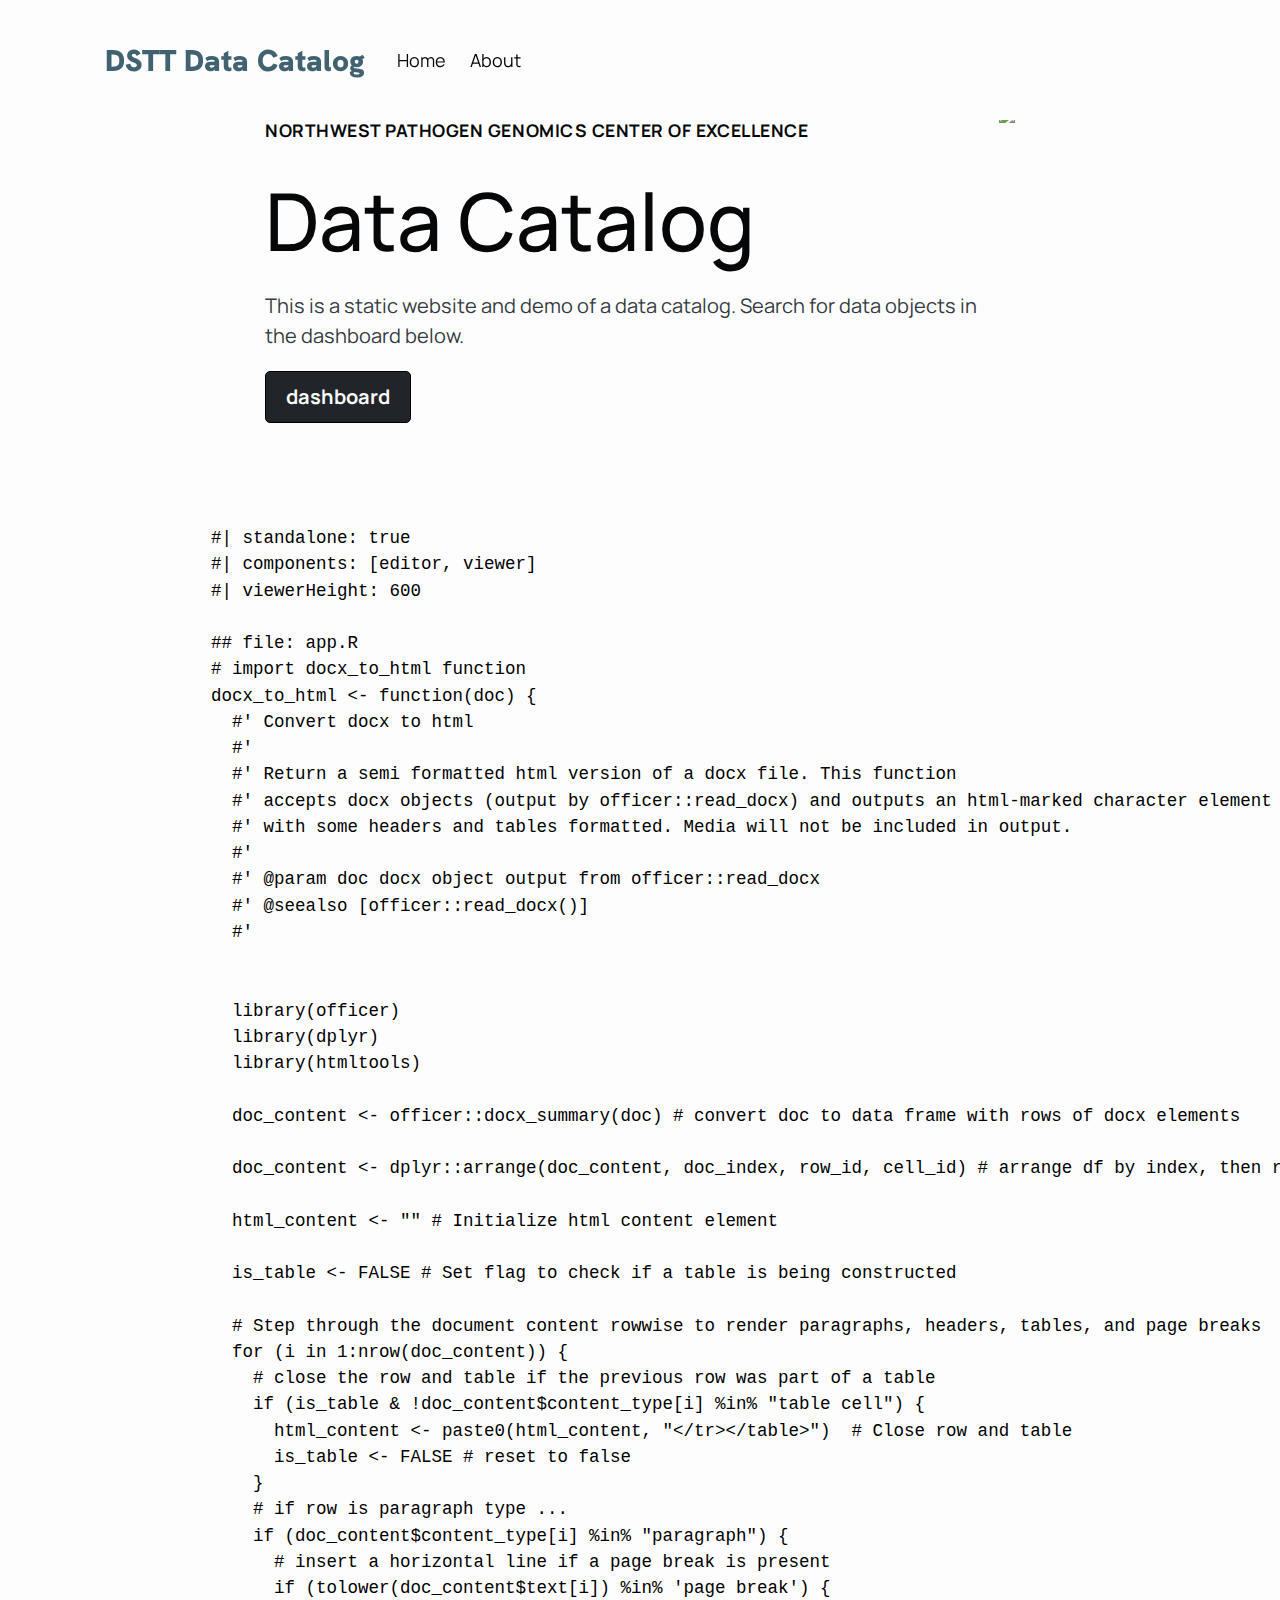
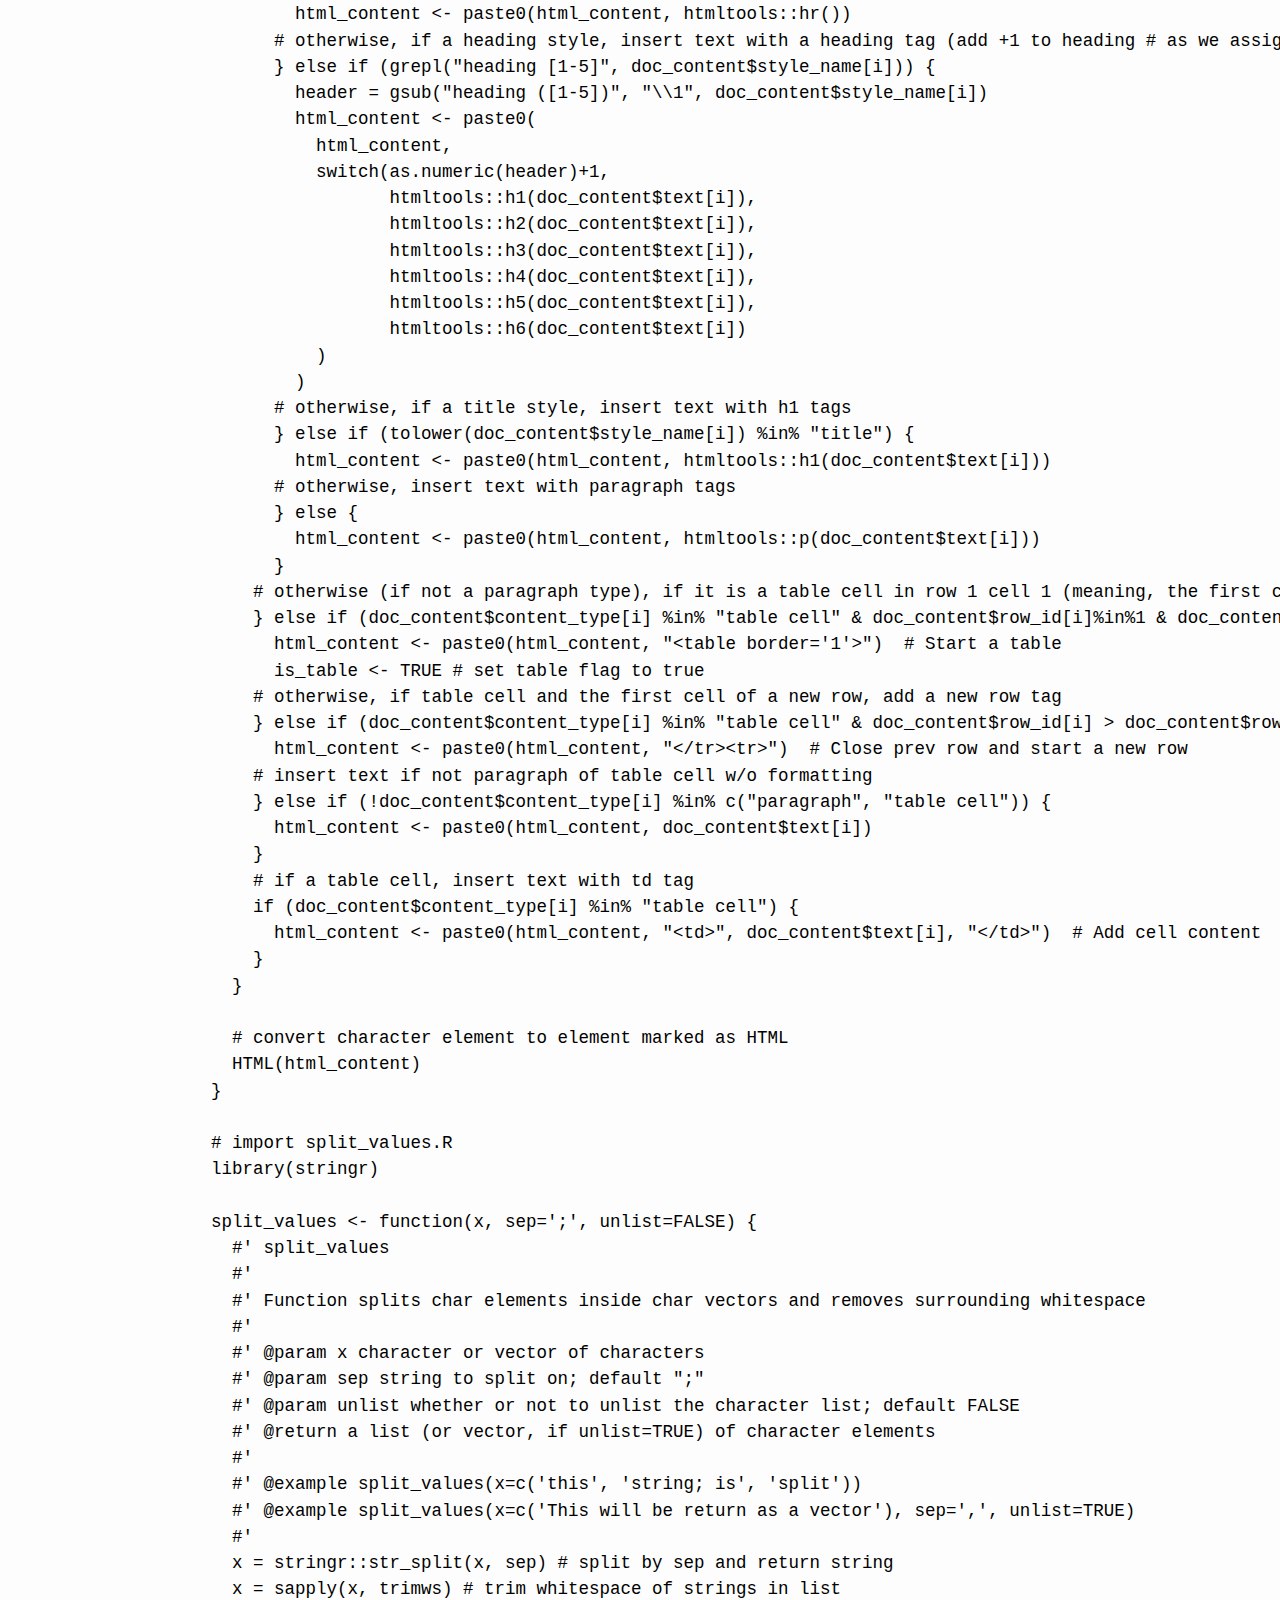
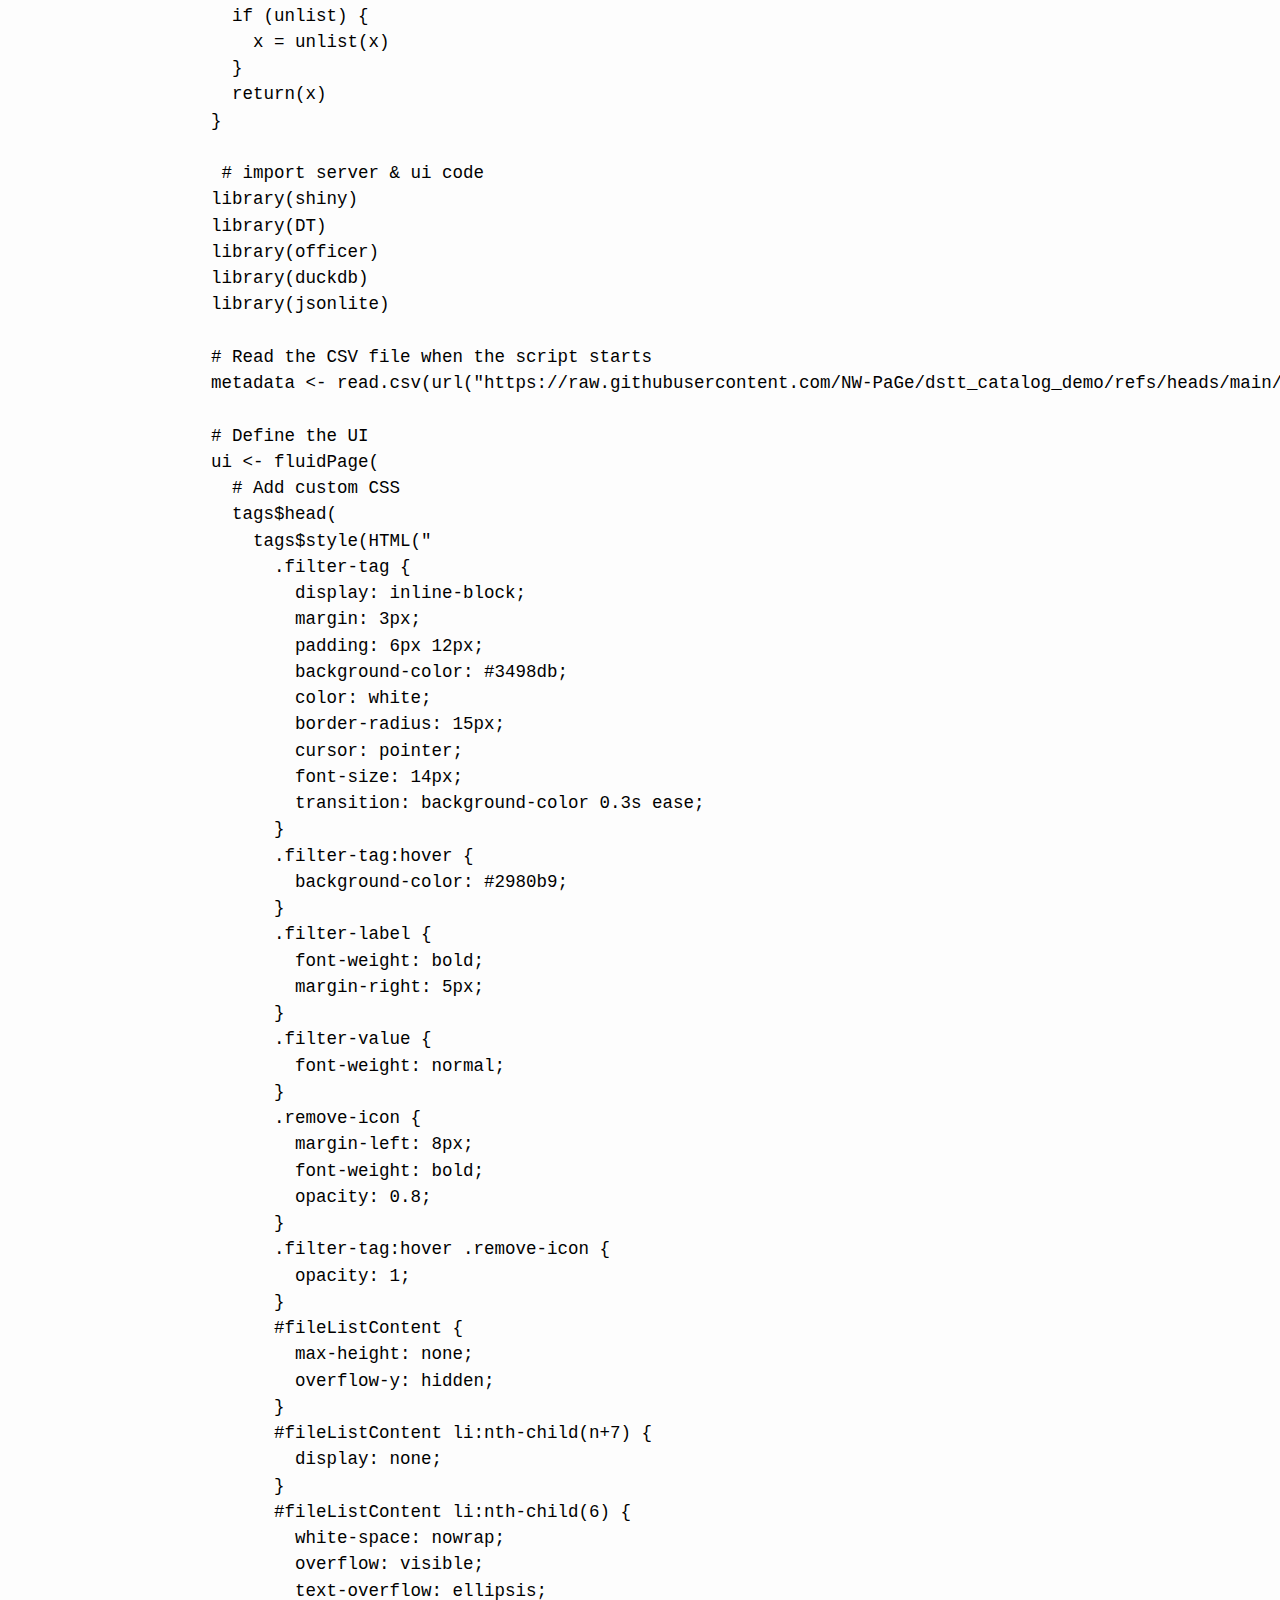
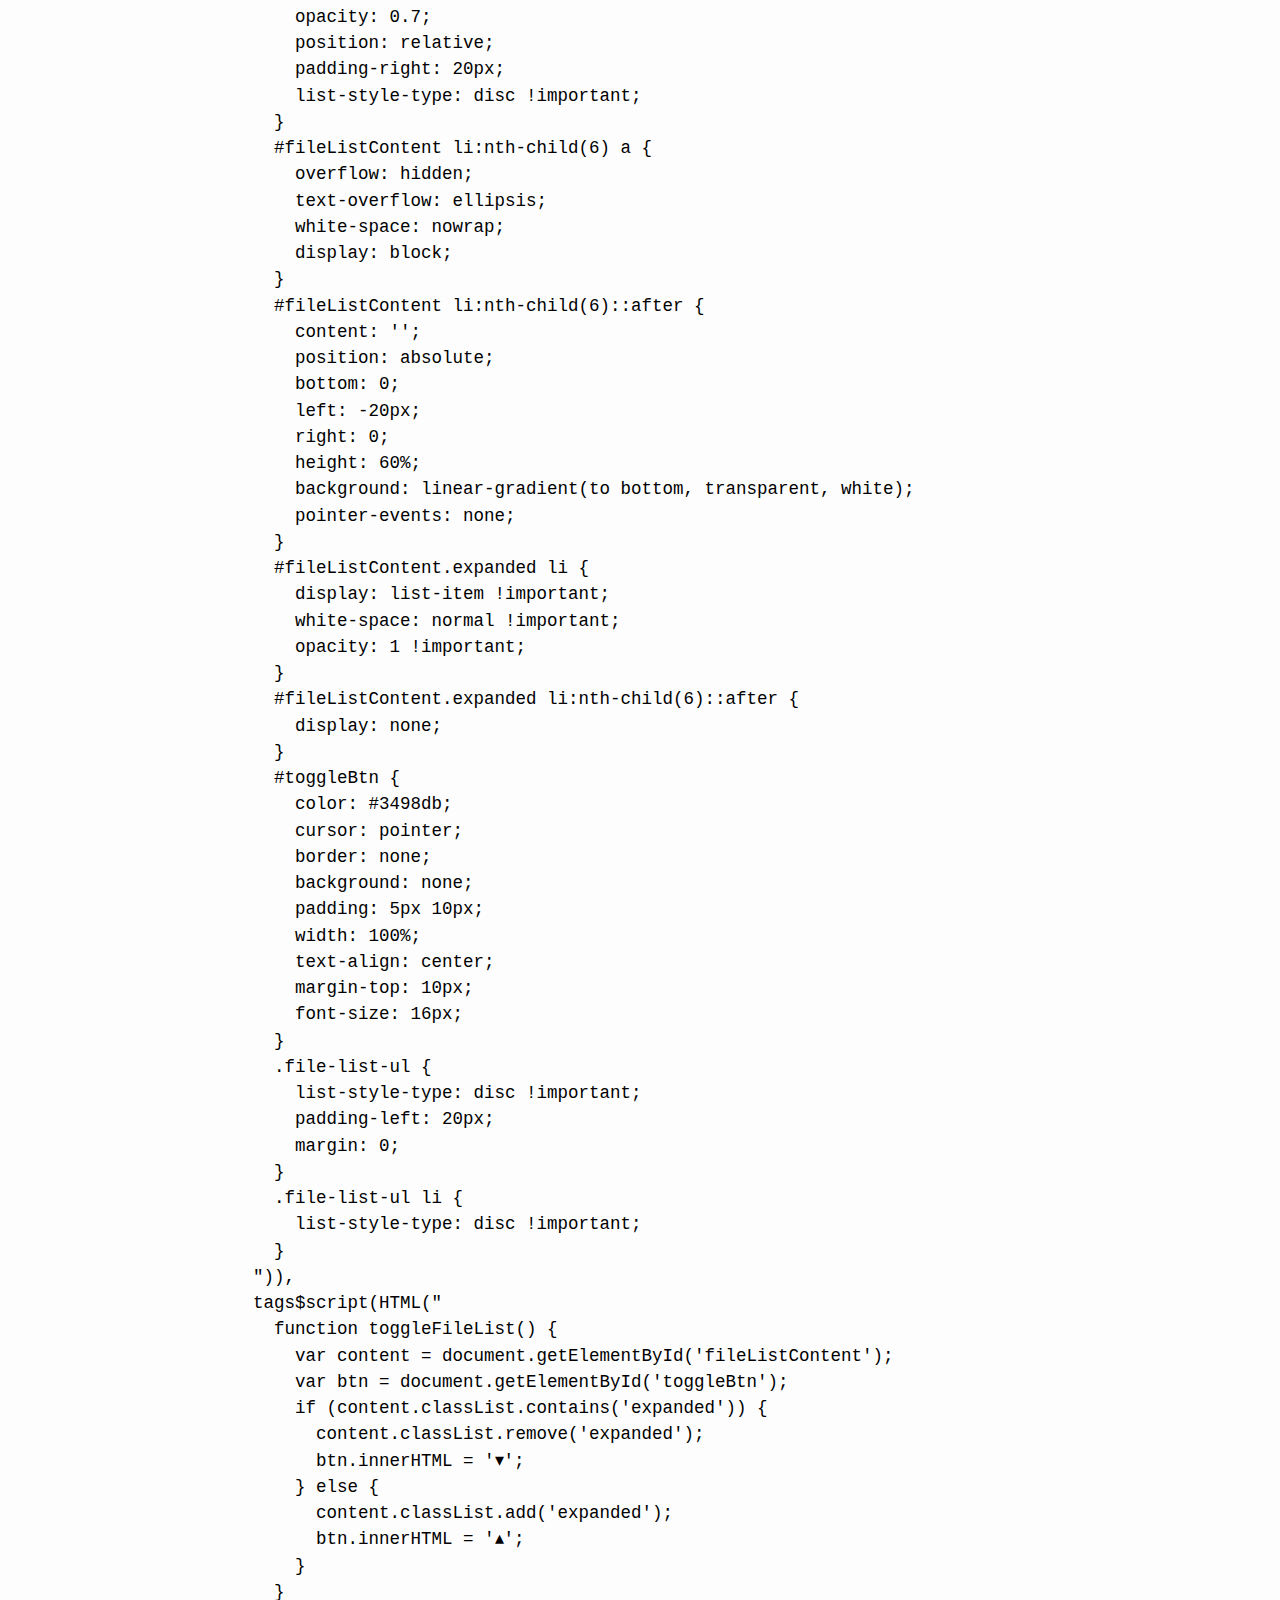
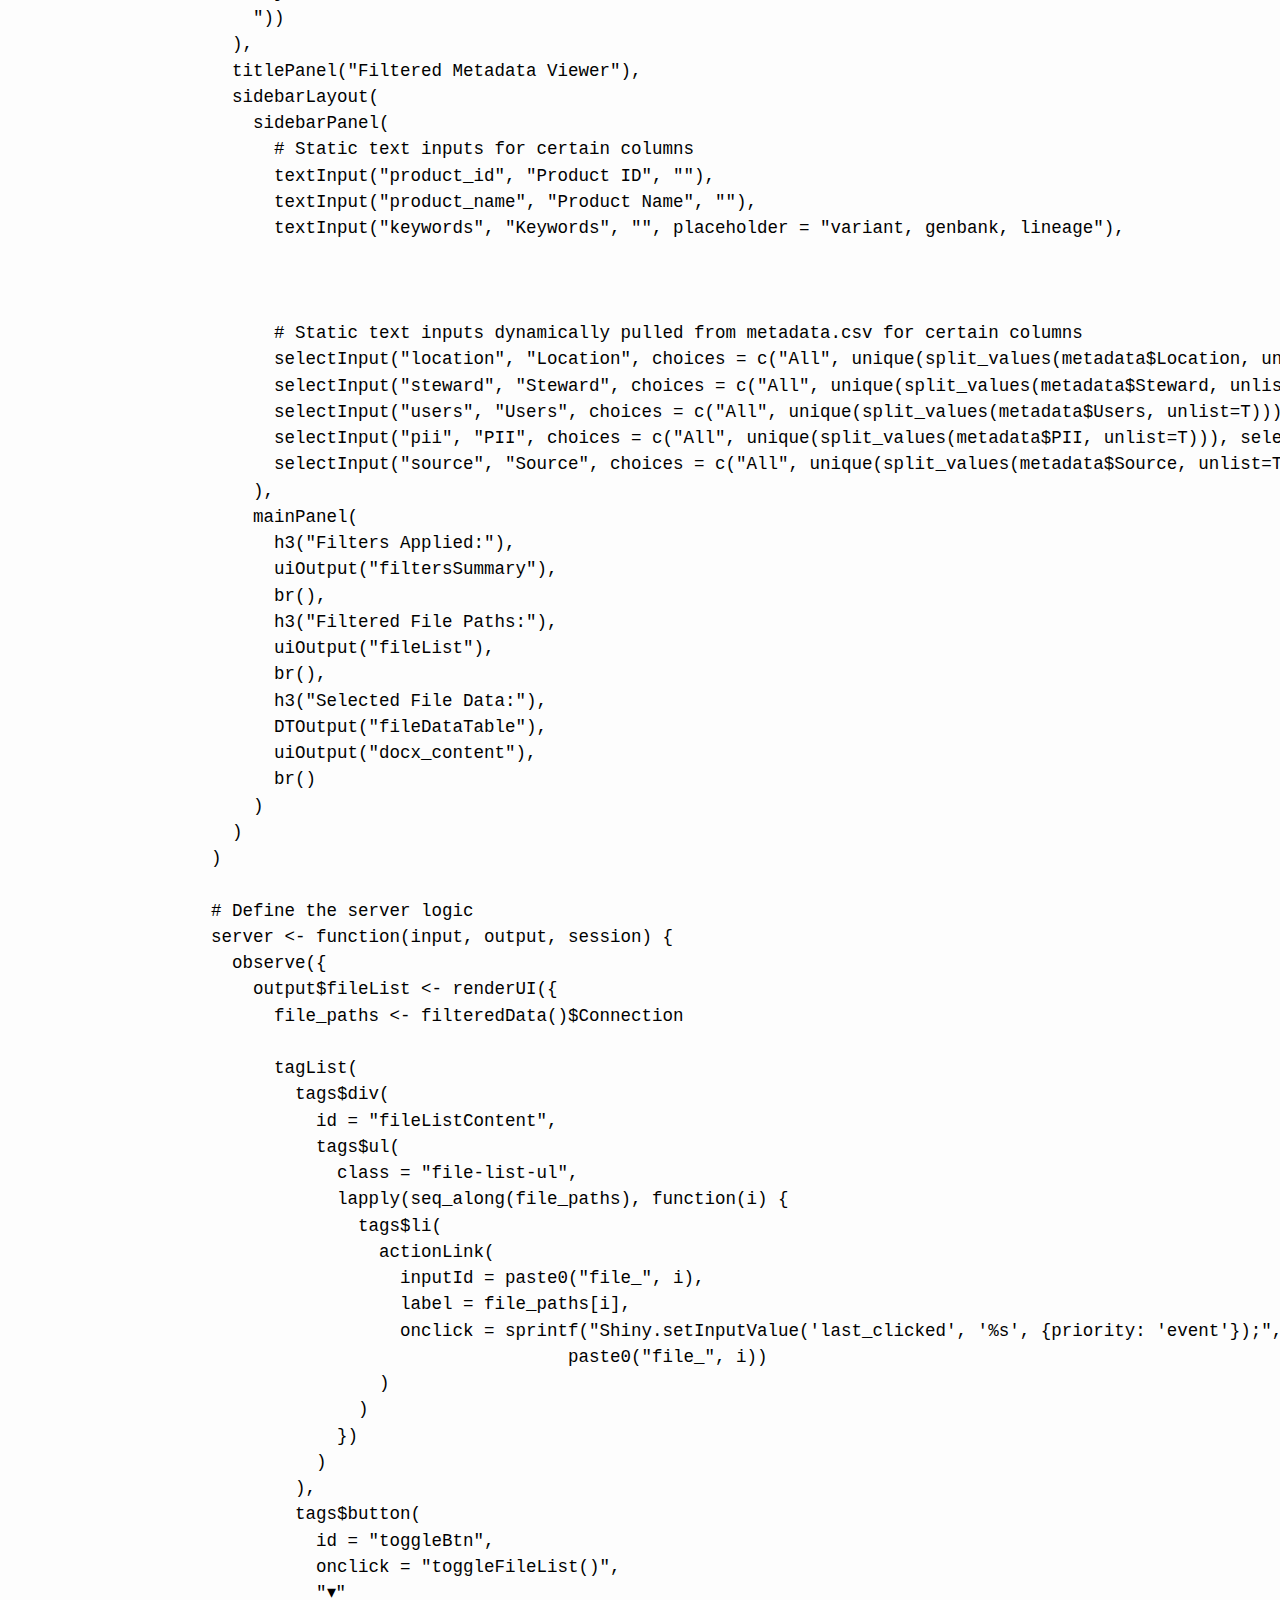
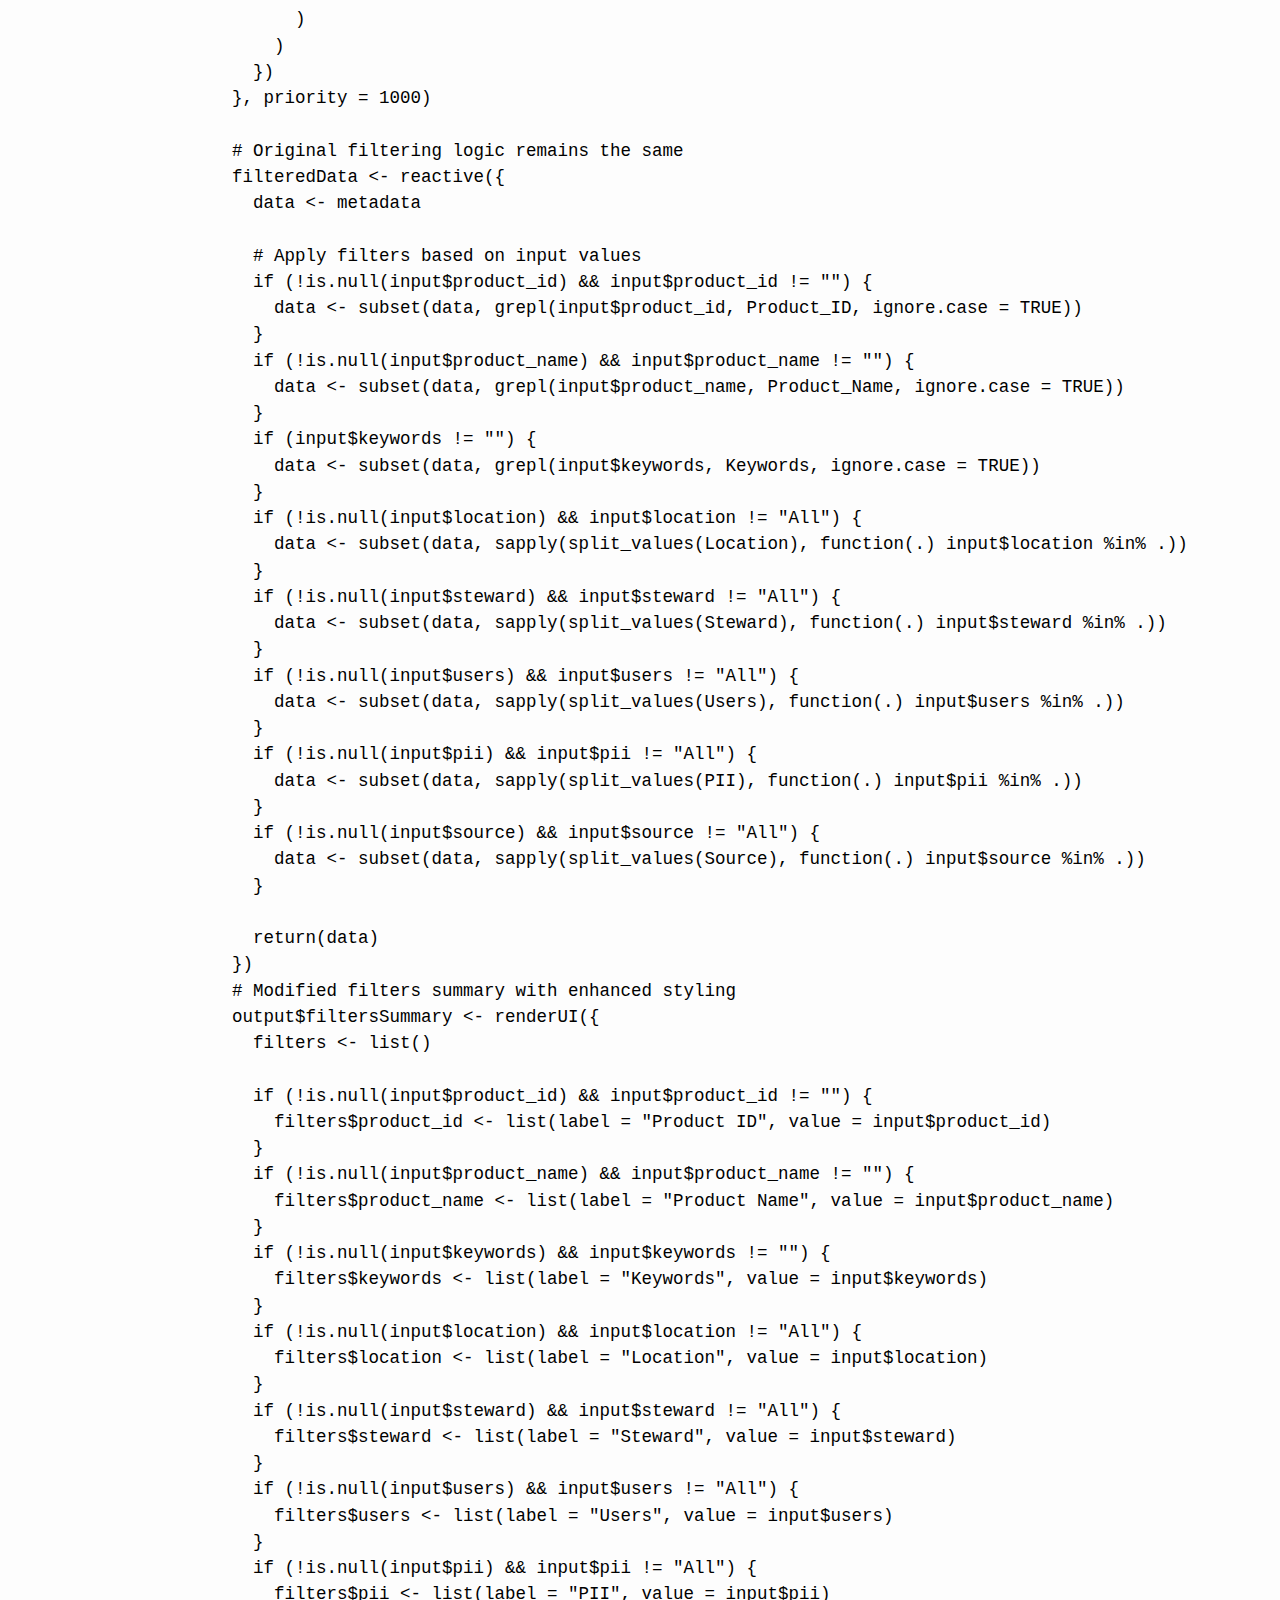
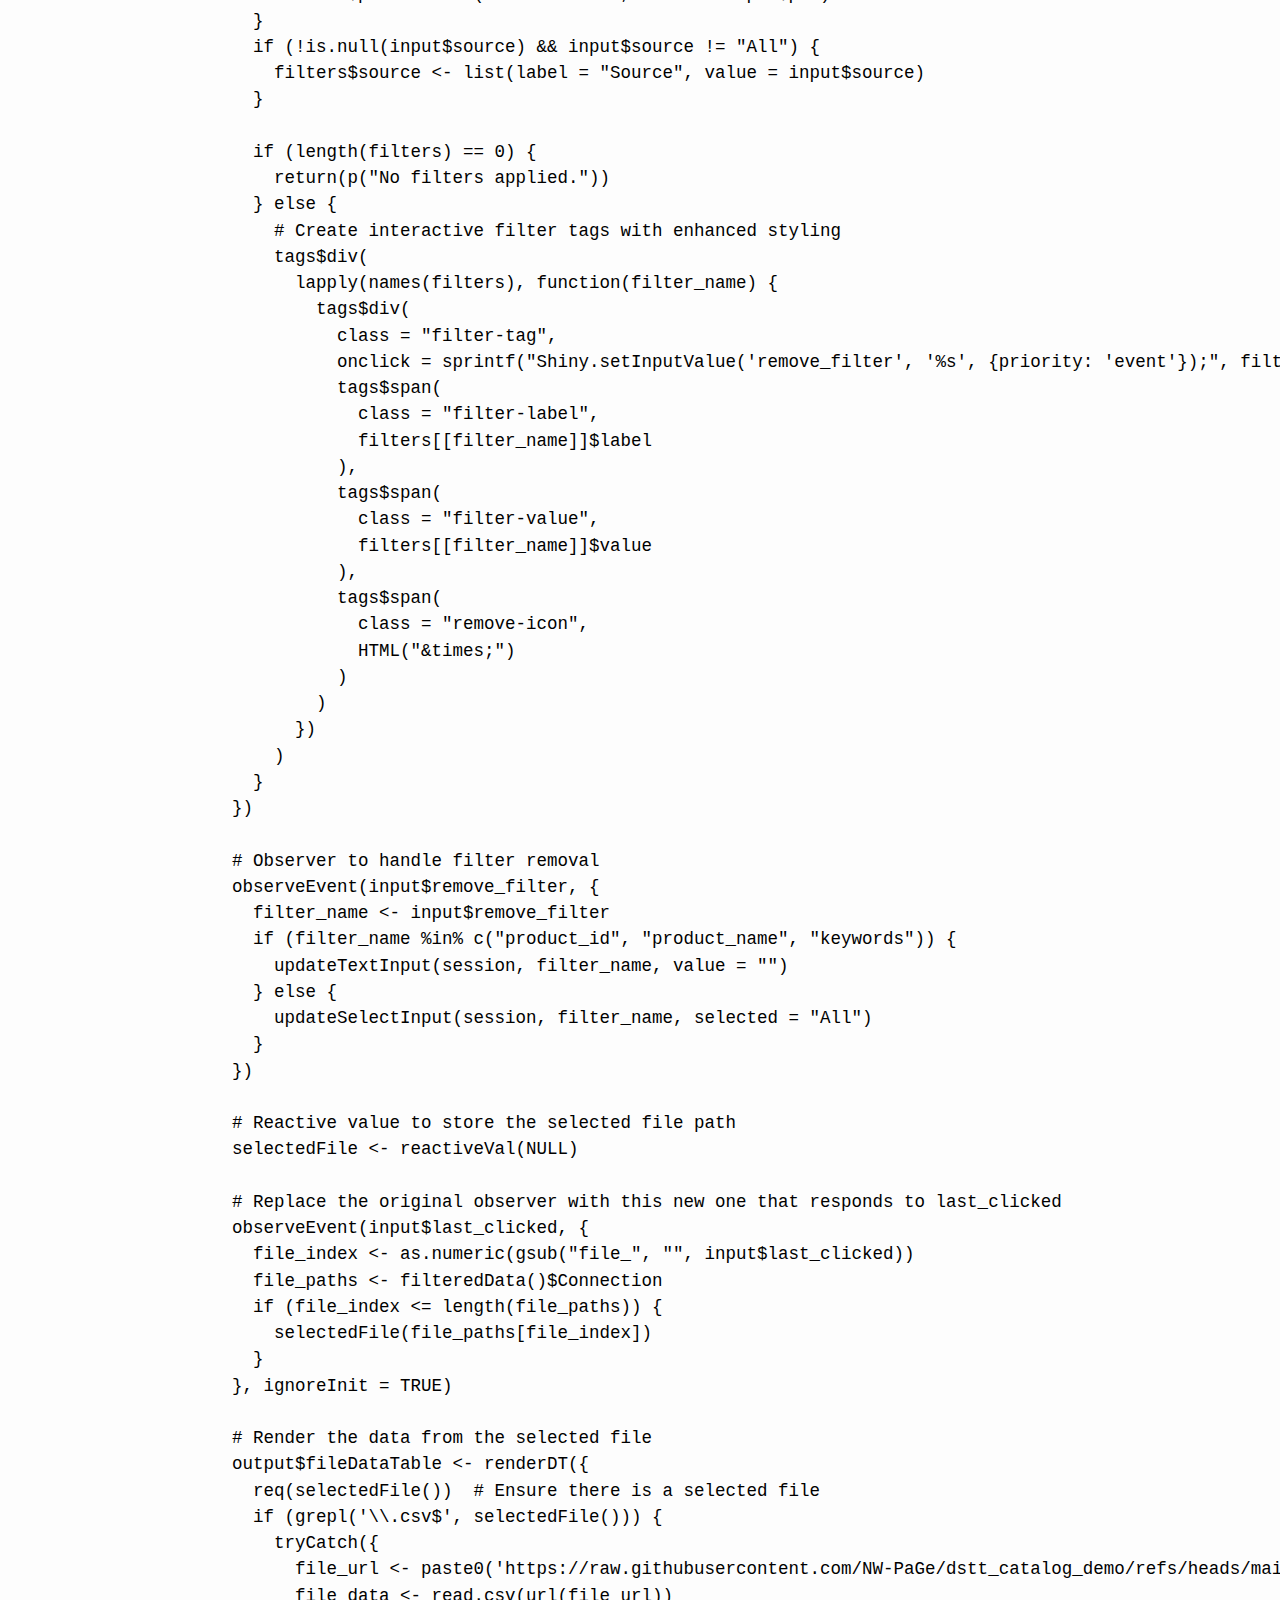
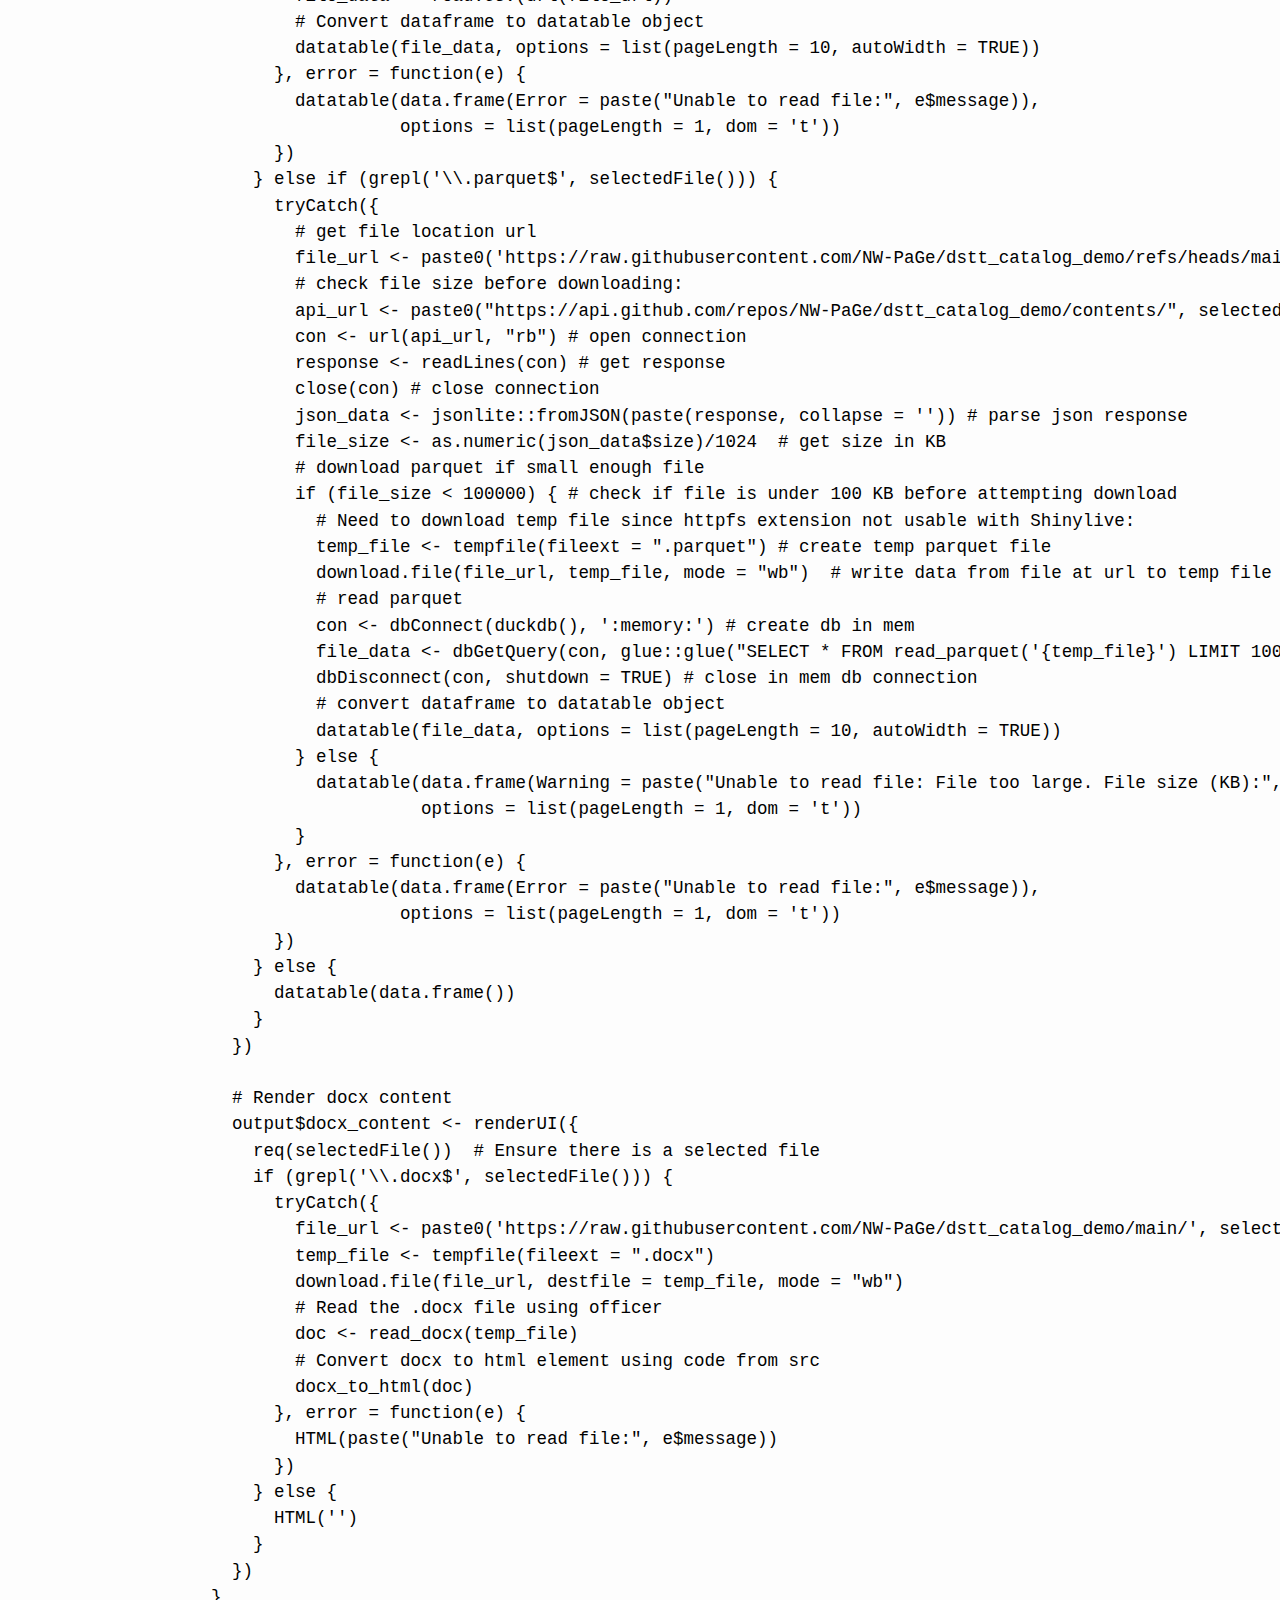
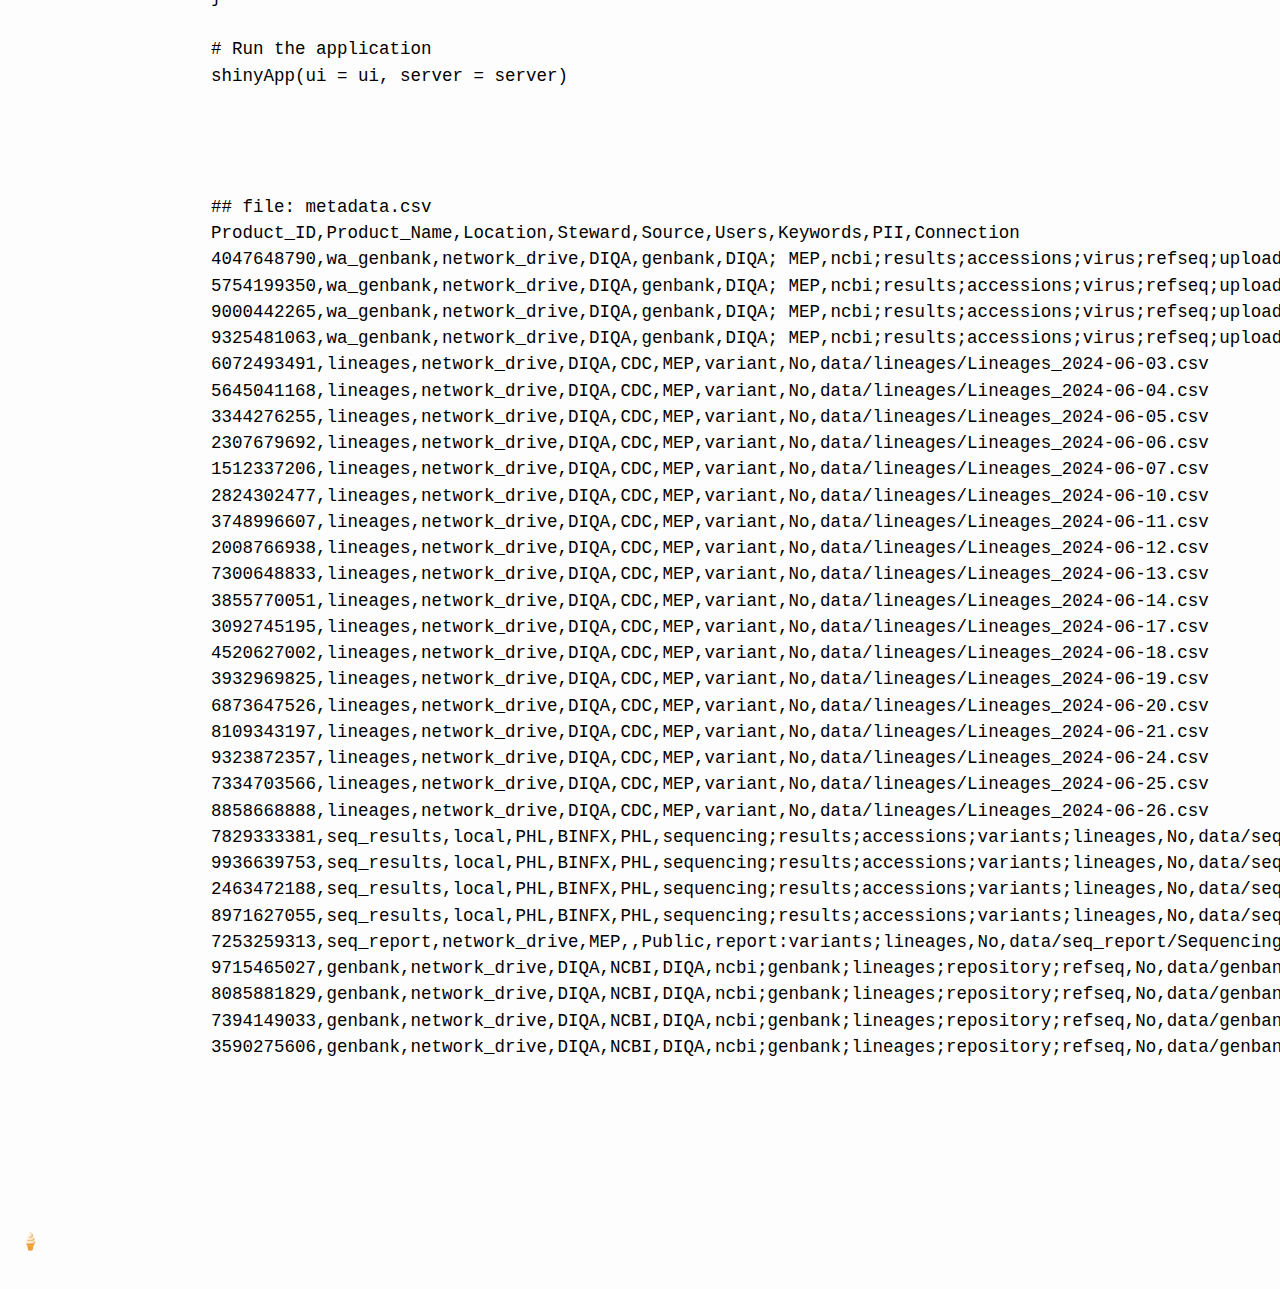
==== commit a46b237e: "Built site for gh-pages" ====
--- a/index.html
+++ b/index.html
@@ -586,7 +586,9 @@
       # Static text inputs for certain columns
       textInput("product_id", "Product ID", ""),
       textInput("product_name", "Product Name", ""),
-      textInput("keywords", "Keywords", ""),
+      textInput("keywords", "Keywords", "", placeholder = "variant, genbank, lineage"),
+
+
       
       # Static text inputs dynamically pulled from metadata.csv for certain columns
       selectInput("location", "Location", choices = c("All", unique(split_values(metadata$Location, unlist=T))), selected = "All"),
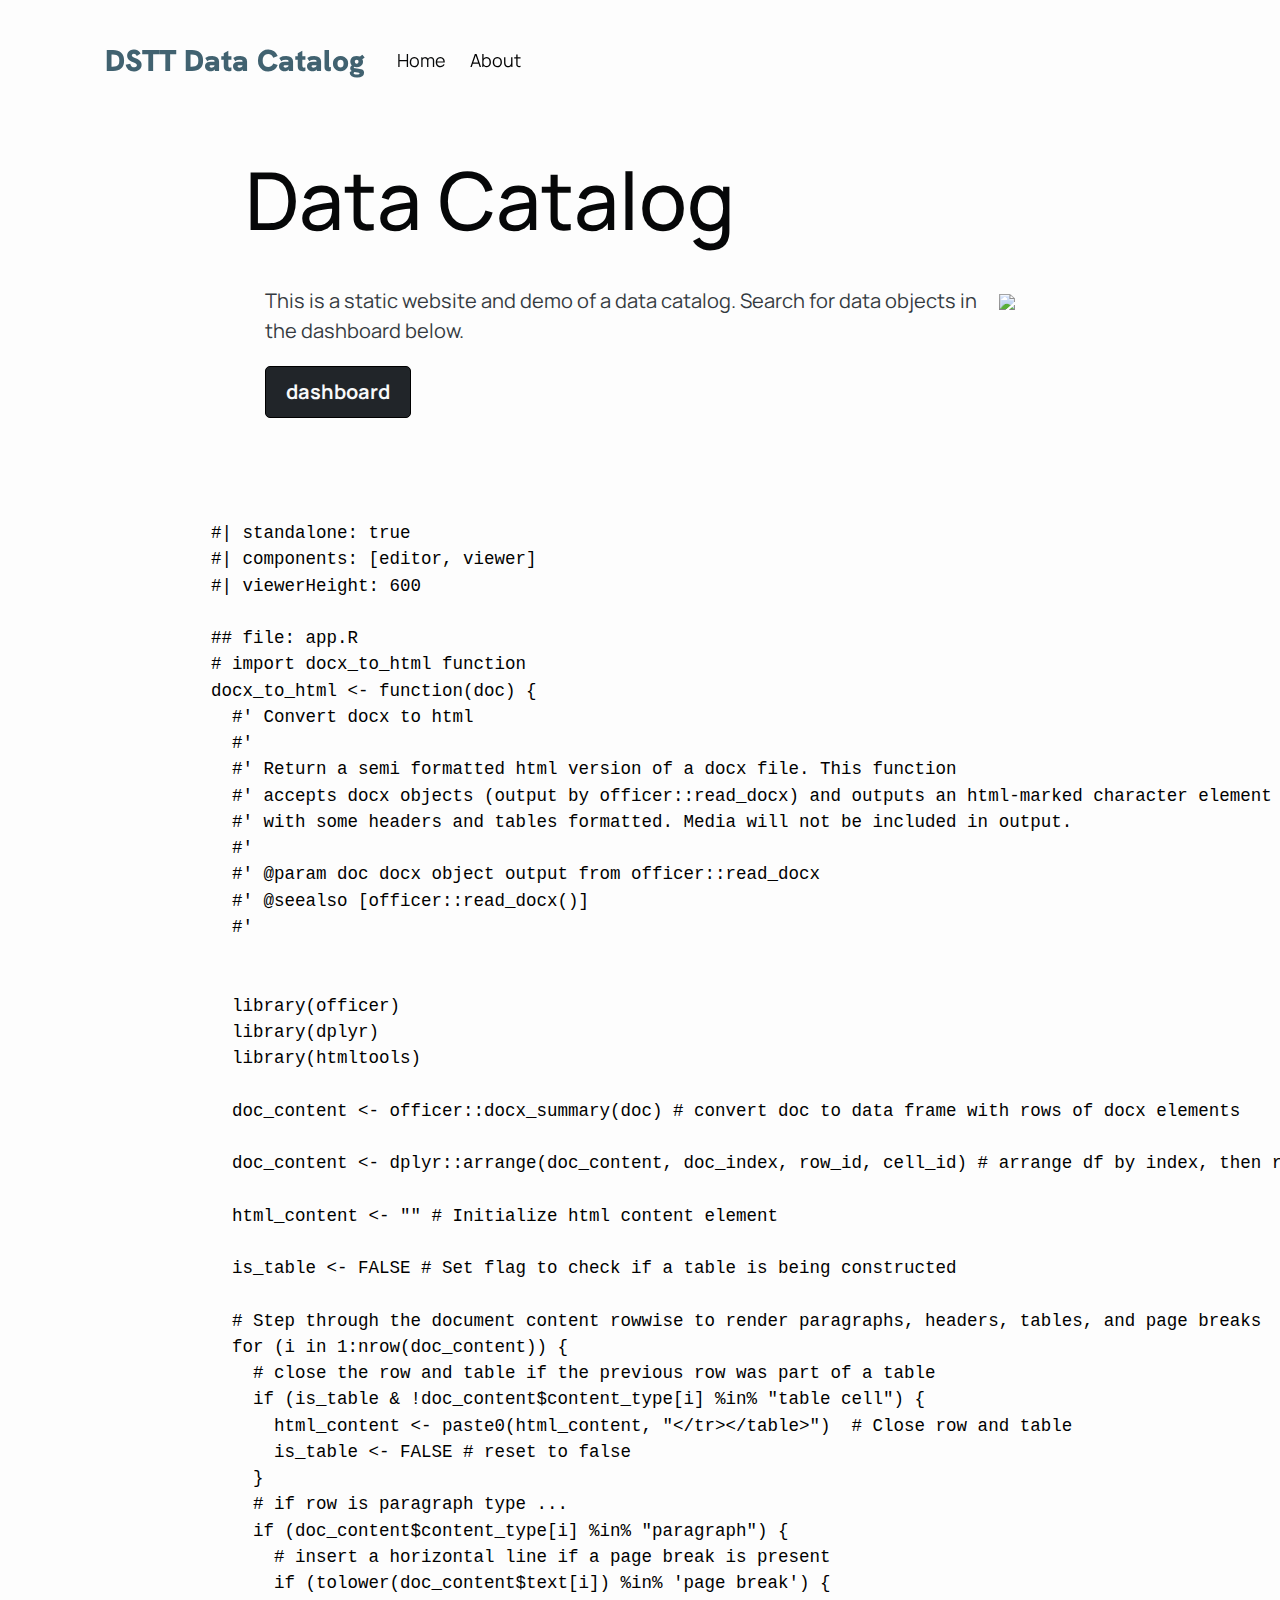
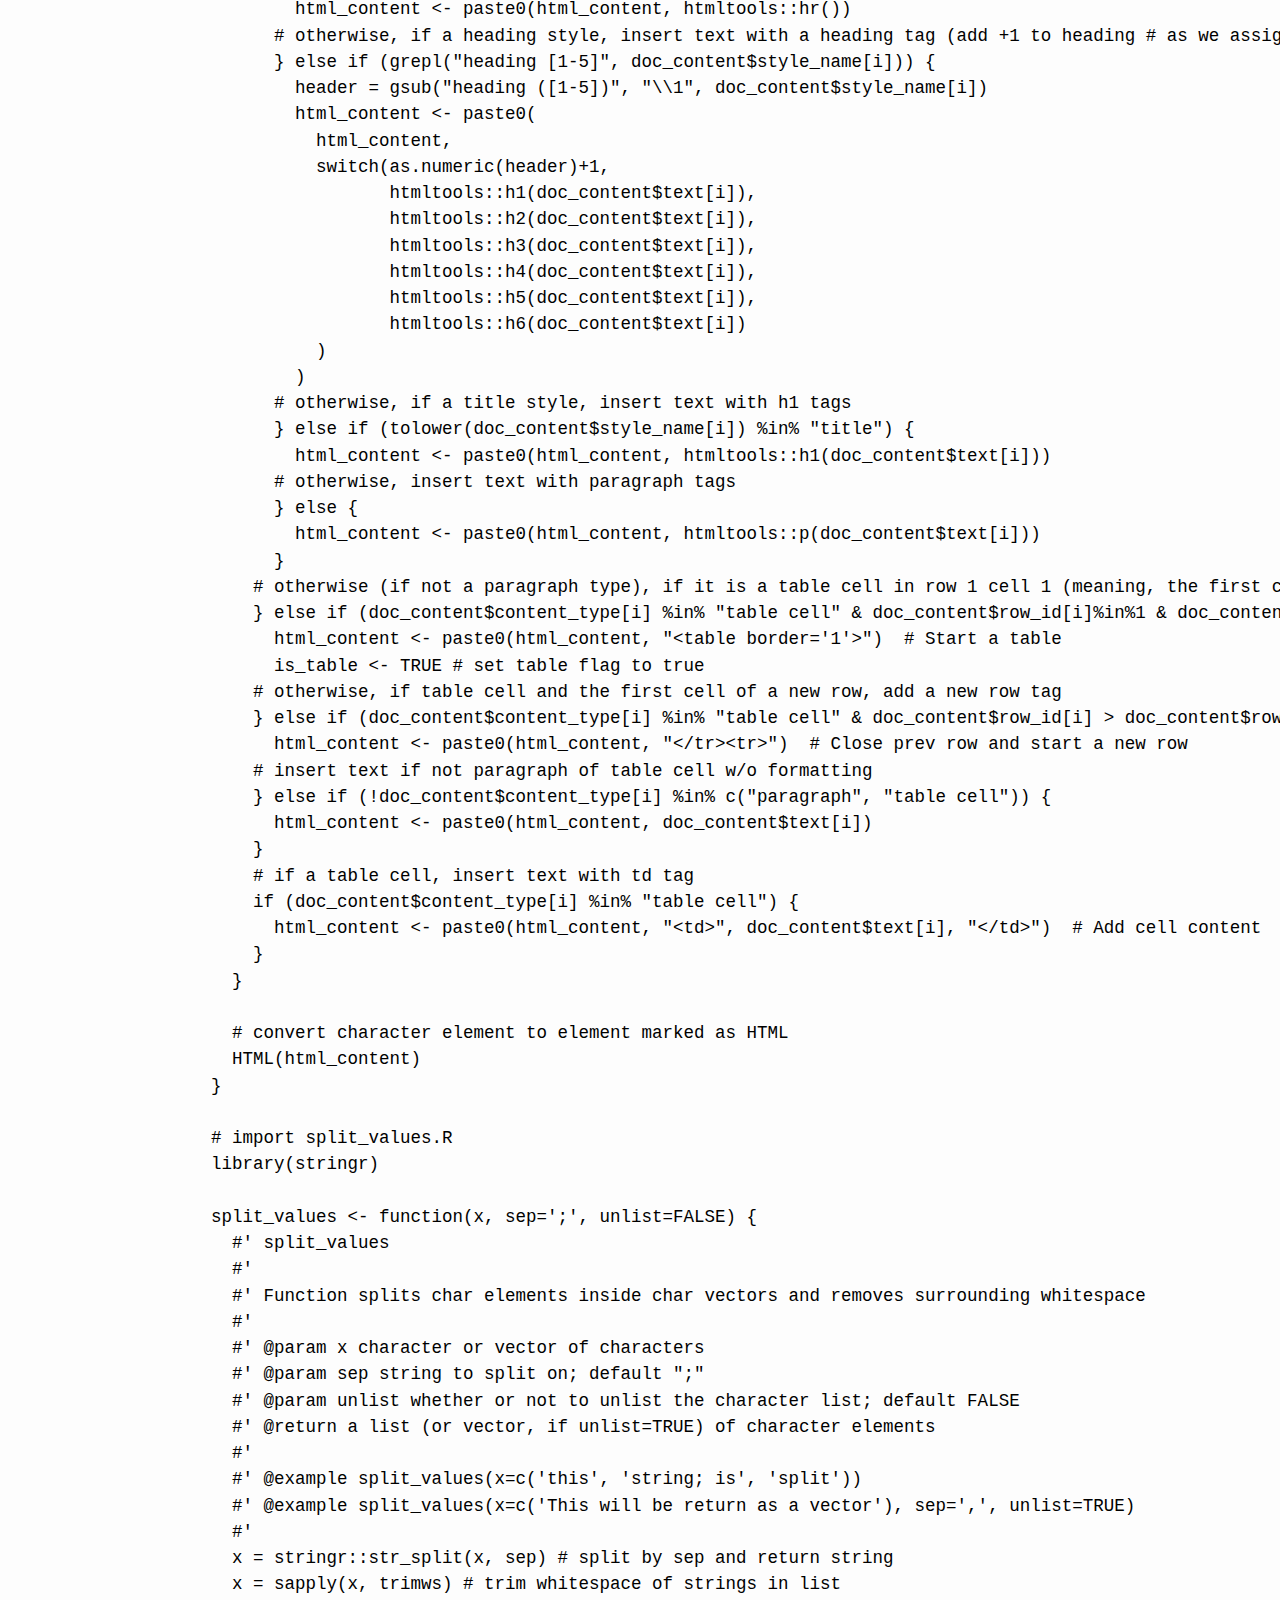
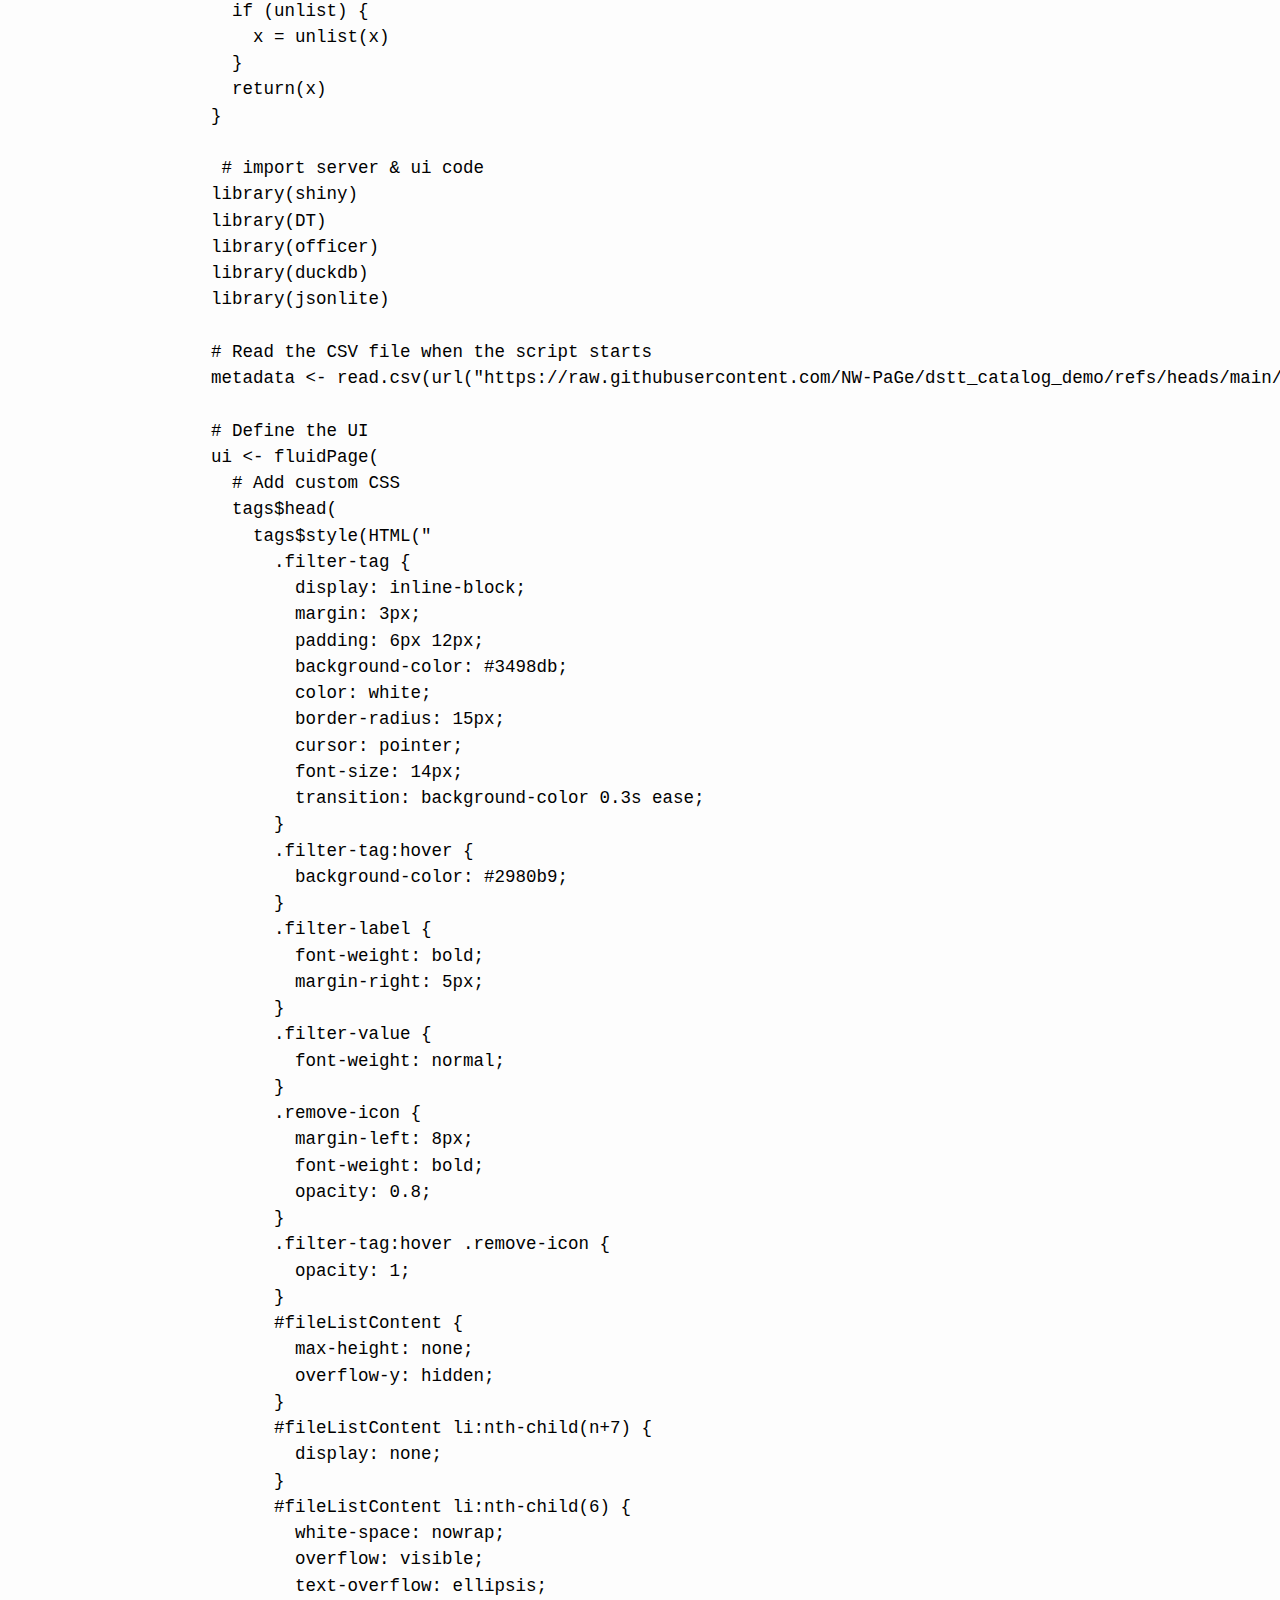
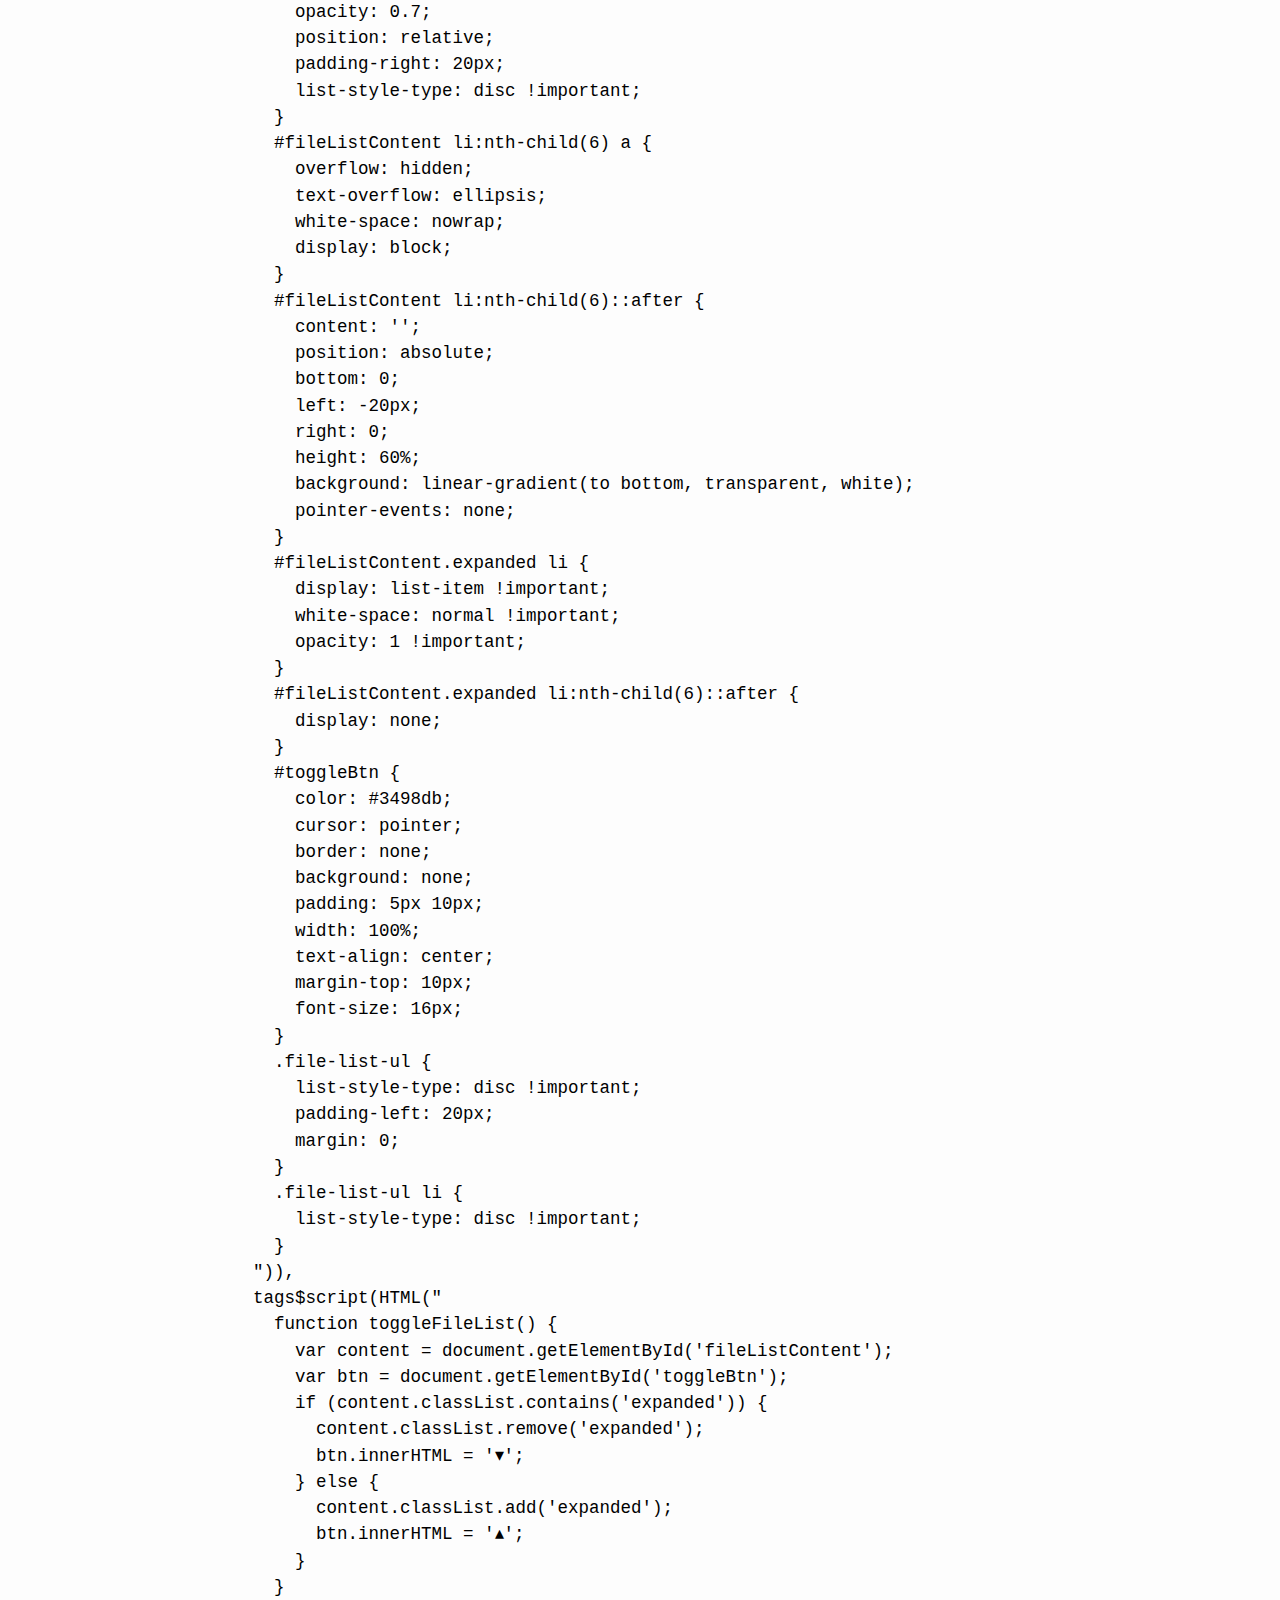
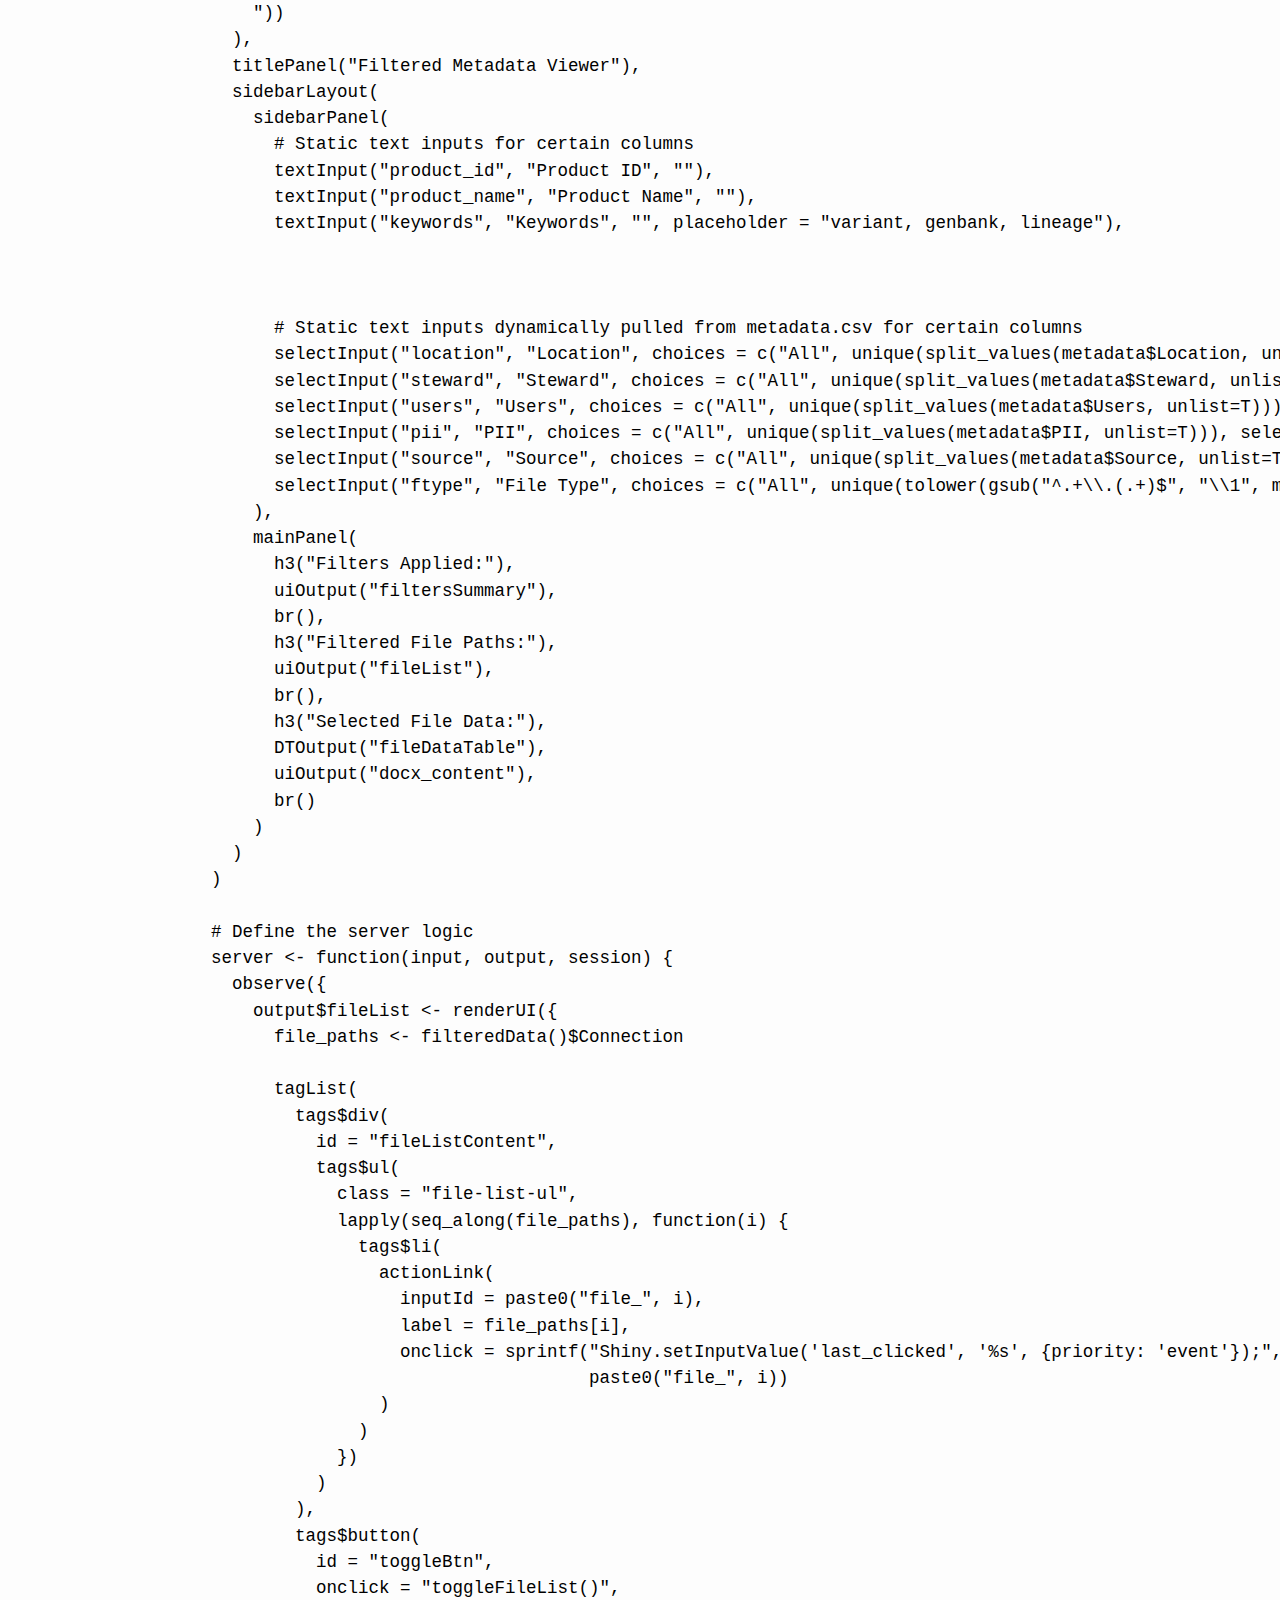
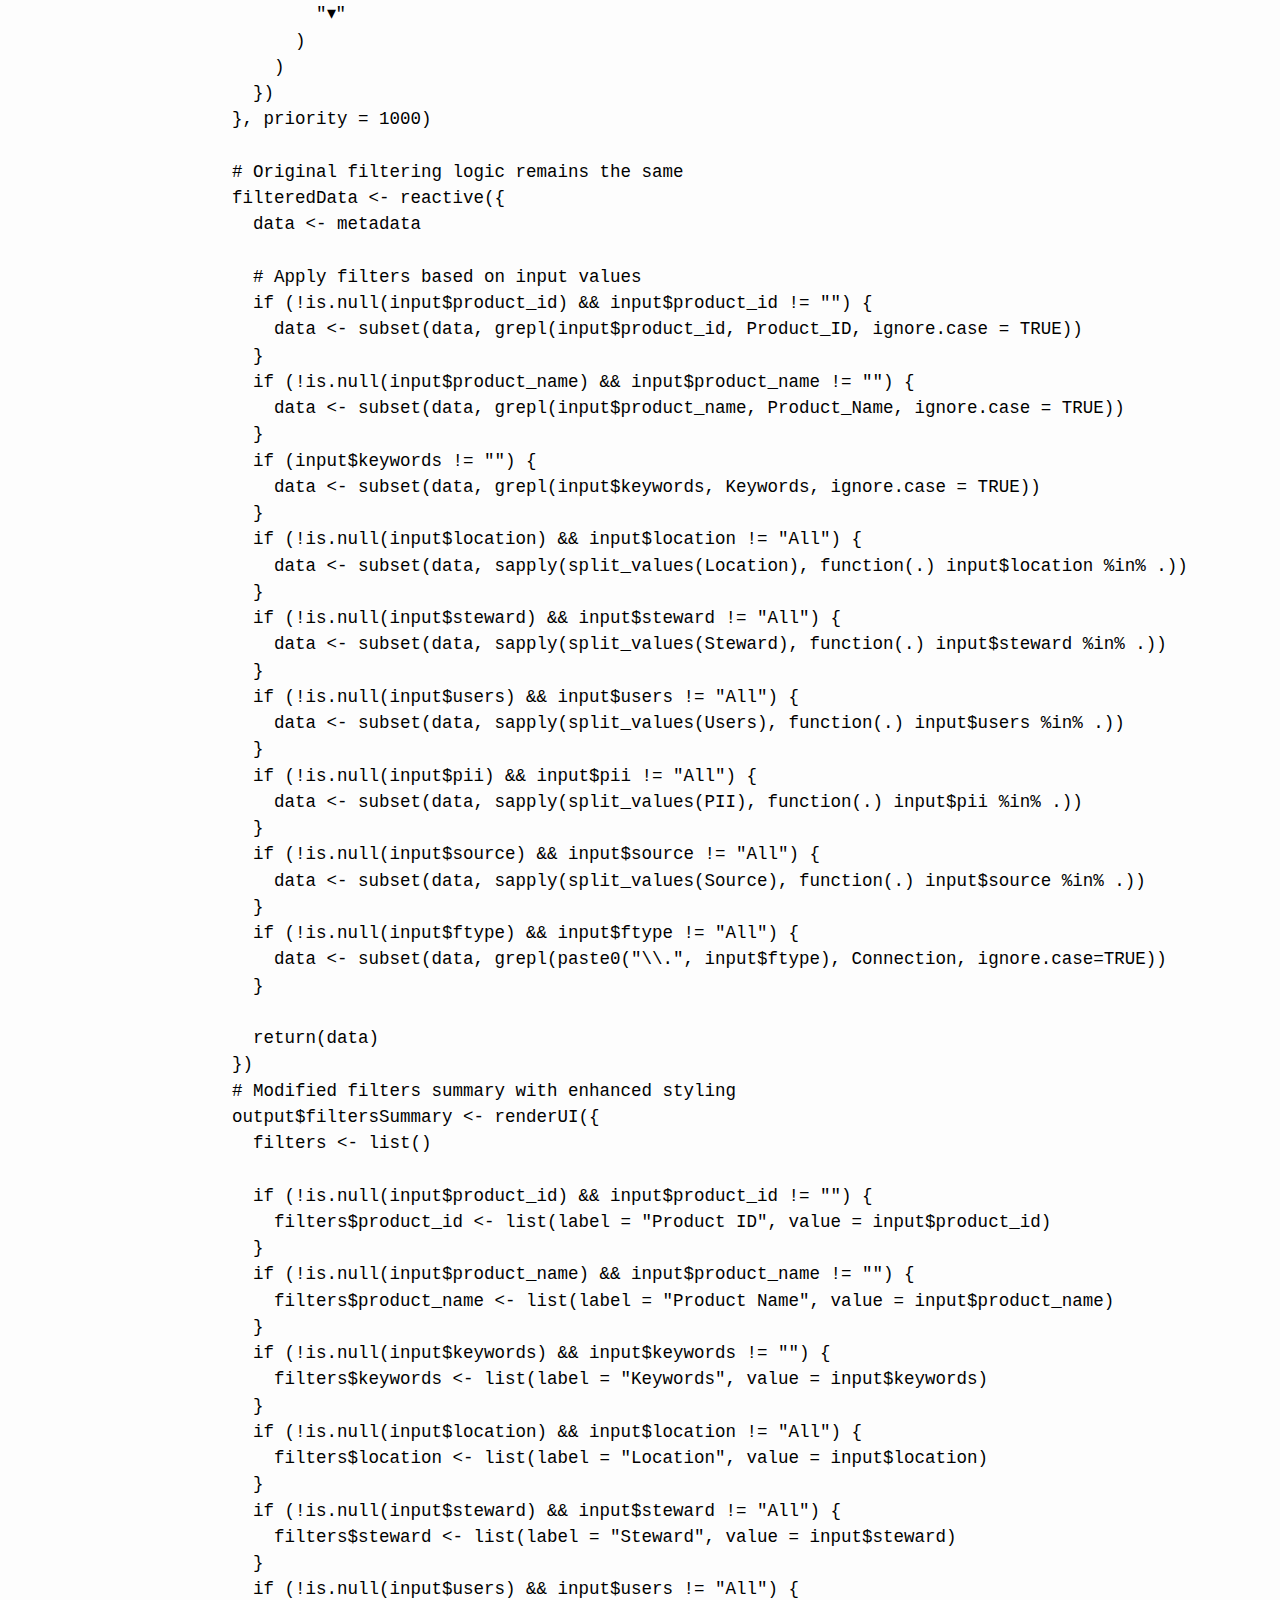
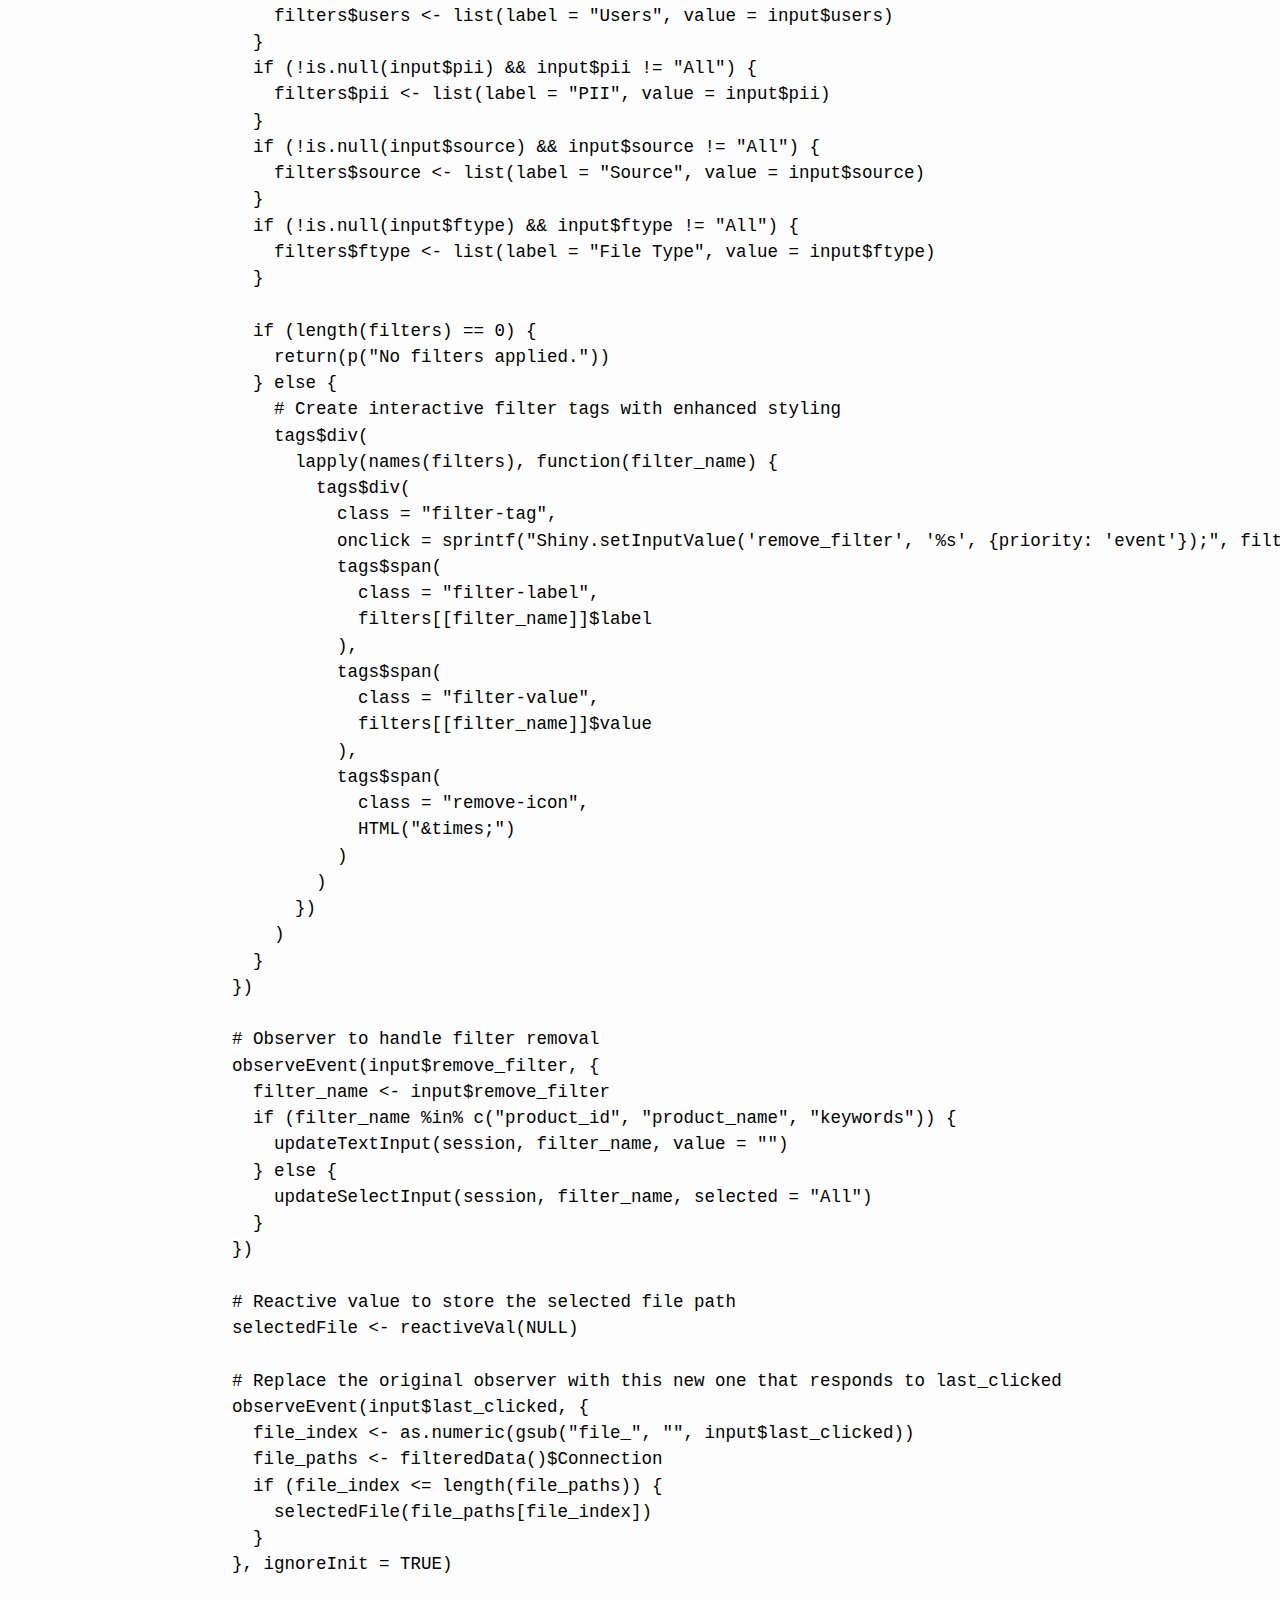
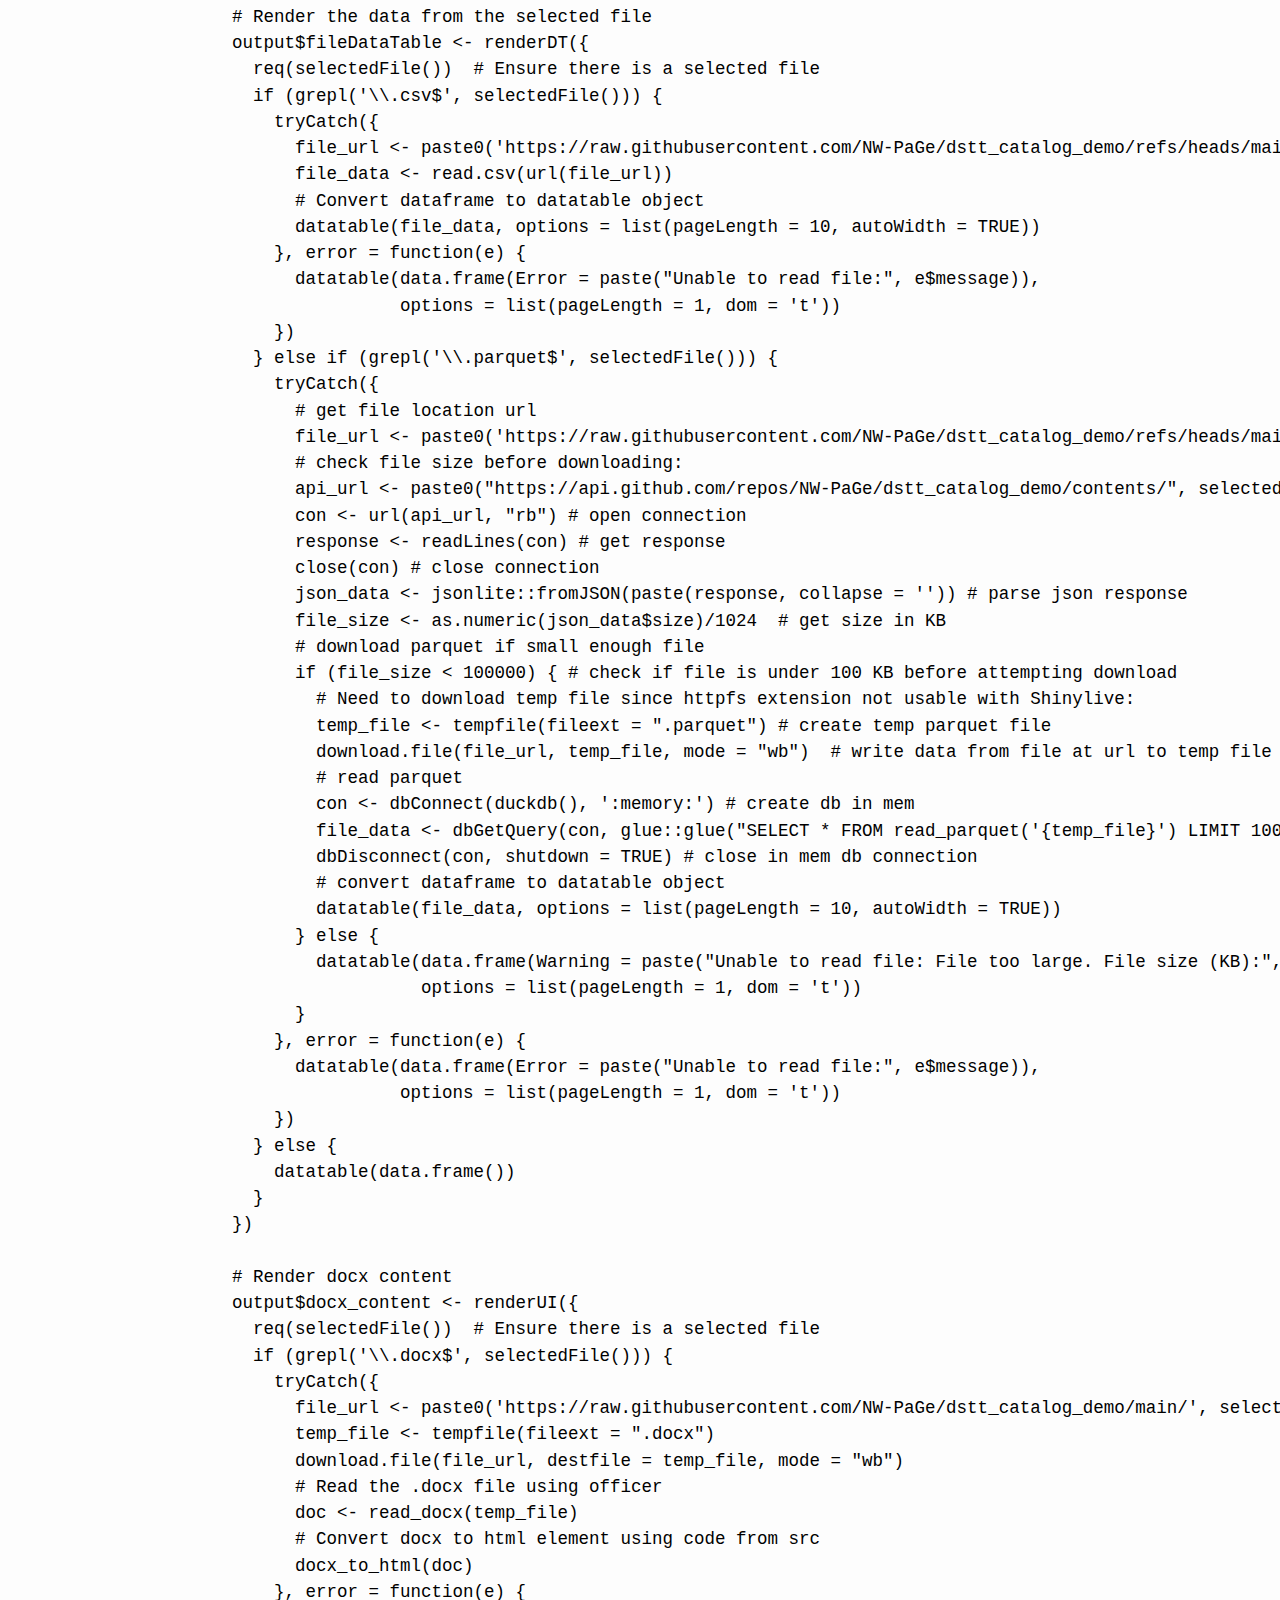
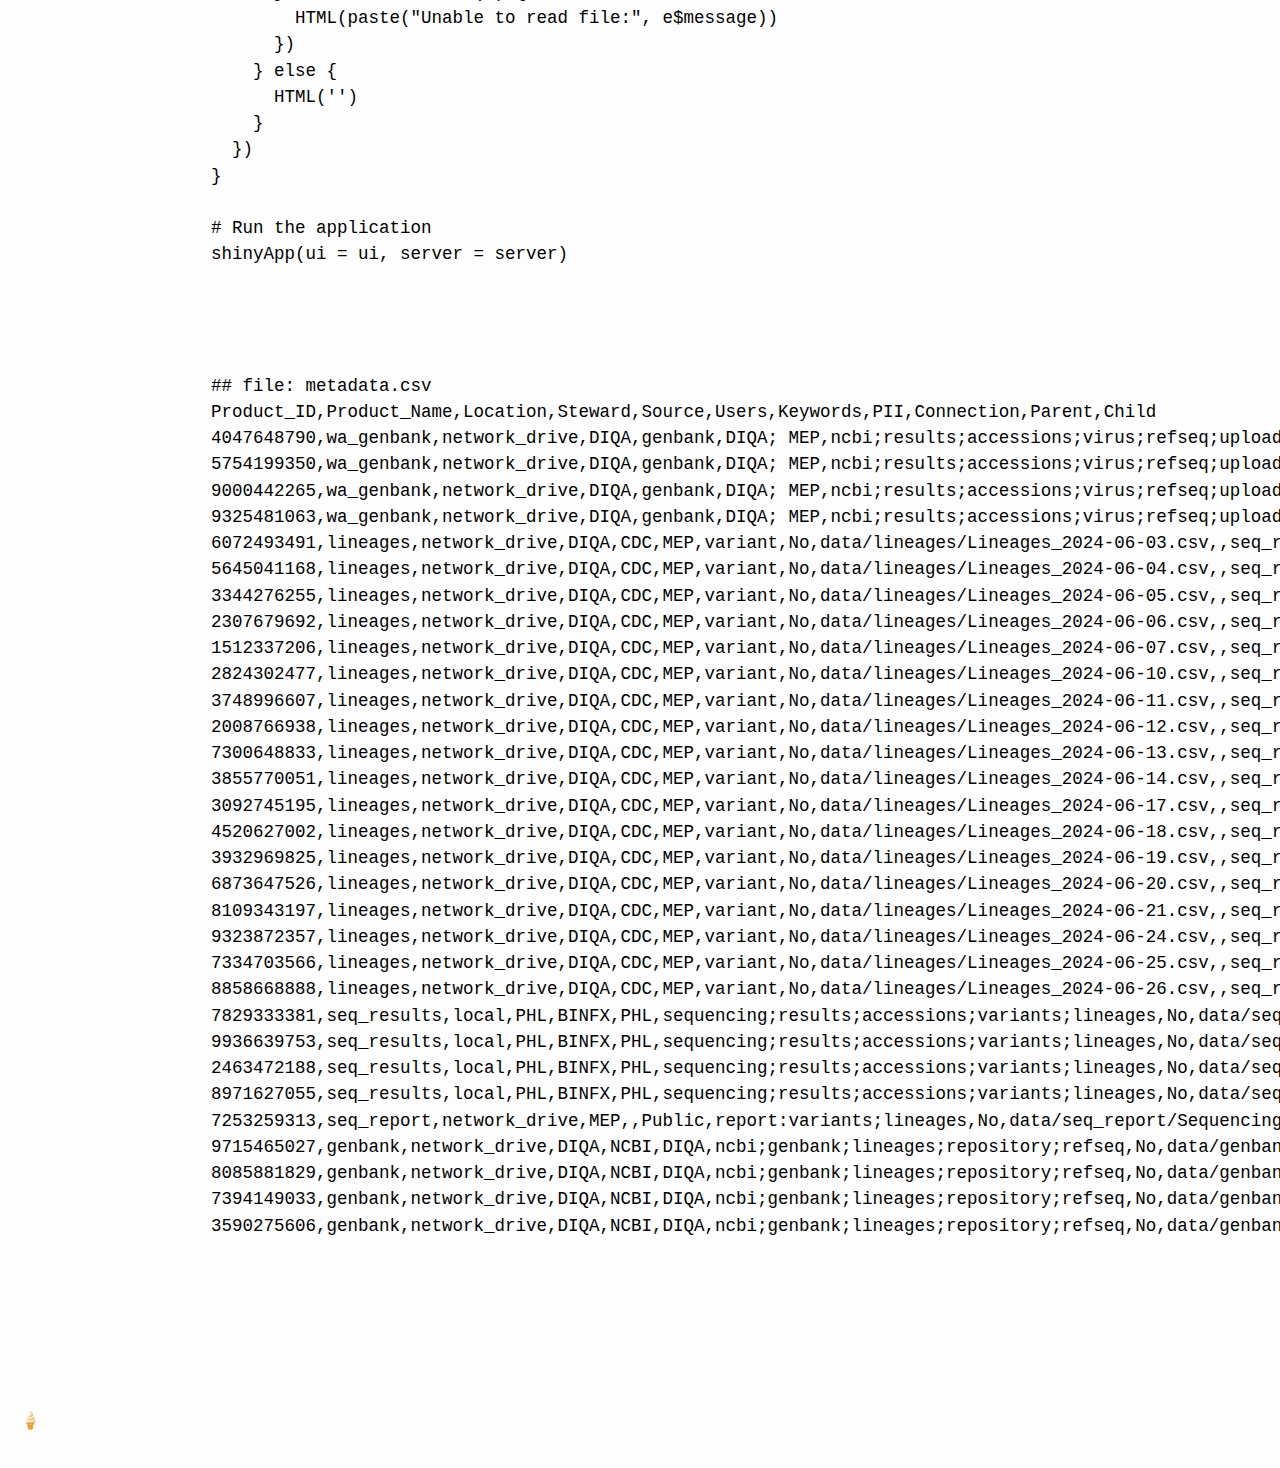
==== commit 66a972db: "Built site for gh-pages" ====
--- a/index.html
+++ b/index.html
@@ -2,7 +2,7 @@
 <html xmlns="http://www.w3.org/1999/xhtml" lang="en" xml:lang="en"><head>
 
 <meta charset="utf-8">
-<meta name="generator" content="quarto-1.5.57">
+<meta name="generator" content="quarto-1.6.39">
 
 <meta name="viewport" content="width=device-width, initial-scale=1.0, user-scalable=yes">
 
@@ -69,10 +69,10 @@
 <script src="site_libs/quarto-html/tippy.umd.min.js"></script>
 <script src="site_libs/quarto-html/anchor.min.js"></script>
 <link href="site_libs/quarto-html/tippy.css" rel="stylesheet">
-<link href="site_libs/quarto-html/quarto-syntax-highlighting.css" rel="stylesheet" id="quarto-text-highlighting-styles">
+<link href="site_libs/quarto-html/quarto-syntax-highlighting-ff9192afc05e137288b20e4a6f267c29.css" rel="stylesheet" id="quarto-text-highlighting-styles">
 <script src="site_libs/bootstrap/bootstrap.min.js"></script>
 <link href="site_libs/bootstrap/bootstrap-icons.css" rel="stylesheet">
-<link href="site_libs/bootstrap/bootstrap.min.css" rel="stylesheet" id="quarto-bootstrap" data-mode="light">
+<link href="site_libs/bootstrap/bootstrap-e37066bcc61d9e729f6be57fea4eaeeb.min.css" rel="stylesheet" append-hash="true" id="quarto-bootstrap" data-mode="light">
 <meta name="shinylive:serviceworker_dir" content=".">
 <script src="site_libs/quarto-contrib/shinylive-0.5.0/shinylive/load-shinylive-sw.js" type="module"></script>
 <script src="site_libs/quarto-contrib/shinylive-0.5.0/shinylive/run-python-blocks.js" type="module"></script>
@@ -109,11 +109,17 @@
 <script type="module" src="site_libs/quarto-ojs/quarto-ojs-runtime.js"></script>
 <link href="site_libs/quarto-ojs/quarto-ojs.css" rel="stylesheet">
 <script type="ojs-define">
+
 {"contents":[{"name":"metadata_json","value":"[\n  {\n    \"Product_Name\": \"wa_genbank\",\n    \"parent\": \"theiacov_output\",\n    \"child\": \"cov_sequencing_report\",\n    \"direct_parent\": true,\n    \"direct_child\": true\n  },\n  {\n    \"Product_Name\": \"wa_genbank\",\n    \"parent\": \"starlims\",\n    \"child\": \"cov_sequencing_report\",\n    \"direct_parent\": true,\n    \"direct_child\": true\n  },\n  {\n    \"Product_Name\": \"lineages\",\n    \"child\": \"cov_sequencing_report\",\n    \"direct_child\": true\n  },\n  {\n    \"Product_Name\": \"theiacov_output\",\n    \"child\": \"wa_genbank\",\n    \"direct_child\": true\n  },\n  {\n    \"Product_Name\": \"theiacov_output\",\n    \"child\": \"lineages\",\n    \"direct_child\": true\n  },\n  {\n    \"Product_Name\": \"cov_sequencing_report\",\n    \"parent\": \"lineages\",\n    \"direct_parent\": true\n  },\n  {\n    \"Product_Name\": \"cov_sequencing_report\",\n    \"parent\": \"wa_genbank\",\n    \"direct_parent\": true\n  },\n  {\n    \"Product_Name\": \"starlims\",\n    \"child\": \"wa_genbank\",\n    \"direct_child\": true\n  }\n]"}]}
+
 </script>
+
 <script type="ojs-define">
+
 {"contents":[{"name":"products","value":["wa_genbank","lineages","theiacov_output","cov_sequencing_report","starlims"]}]}
+
 </script>
+
 
 
 </head>
@@ -171,19 +177,19 @@
 <!-- margin-sidebar -->
     
 <!-- main -->
-<main class="content page-columns page-full" id="quarto-document-content">
+<main class="content page-columns page-full" id="quarto-document-content"><header id="title-block-header" class="quarto-title-block"><h1 class="css-qp8v3 title display-7">
+<div class="css-nzw60t">
+<p>NORTHWEST PATHOGEN GENOMICS CENTER OF EXCELLENCE</p>
+</div>
+<p>Data Catalog</p>
+</h1></header>
 
 
 
 
 <div class="container">
 <div class="content">
-<h1 class="css-qp8v3">
-<div class="css-nzw60t">
-<p>NORTHWEST PATHOGEN GENOMICS CENTER OF EXCELLENCE</p>
-</div>
-<p>Data Catalog</p>
-</h1>
+
 <p>This is a static website and demo of a data catalog. Search for data objects in the dashboard below.</p>
 <p><a href="#shinyapp" class="button">dashboard</a></p>
 <!--  -->
@@ -595,7 +601,8 @@
       selectInput("steward", "Steward", choices = c("All", unique(split_values(metadata$Steward, unlist=T))), selected = "All"),
       selectInput("users", "Users", choices = c("All", unique(split_values(metadata$Users, unlist=T))), selected = "All"),
       selectInput("pii", "PII", choices = c("All", unique(split_values(metadata$PII, unlist=T))), selected = "All"),
-      selectInput("source", "Source", choices = c("All", unique(split_values(metadata$Source, unlist=T))), selected = "All")
+      selectInput("source", "Source", choices = c("All", unique(split_values(metadata$Source, unlist=T))), selected = "All"),
+      selectInput("ftype", "File Type", choices = c("All", unique(tolower(gsub("^.+\\.(.+)$", "\\1", metadata$Connection)))), selected = "All")
     ),
     mainPanel(
       h3("Filters Applied:"),
@@ -629,7 +636,7 @@
                   inputId = paste0("file_", i),
                   label = file_paths[i],
                   onclick = sprintf("Shiny.setInputValue('last_clicked', '%s', {priority: 'event'});", 
-                                  paste0("file_", i))
+                                    paste0("file_", i))
                 )
               )
             })
@@ -673,6 +680,9 @@
     if (!is.null(input$source) &amp;&amp; input$source != "All") {
       data &lt;- subset(data, sapply(split_values(Source), function(.) input$source %in% .))
     }
+    if (!is.null(input$ftype) &amp;&amp; input$ftype != "All") {
+      data &lt;- subset(data, grepl(paste0("\\.", input$ftype), Connection, ignore.case=TRUE))
+    }
     
     return(data)
   })
@@ -703,6 +713,9 @@
     }
     if (!is.null(input$source) &amp;&amp; input$source != "All") {
       filters$source &lt;- list(label = "Source", value = input$source)
+    }
+    if (!is.null(input$ftype) &amp;&amp; input$ftype != "All") {
+      filters$ftype &lt;- list(label = "File Type", value = input$ftype)
     }
     
     if (length(filters) == 0) {
@@ -830,38 +843,38 @@
 
 
 ## file: metadata.csv
-Product_ID,Product_Name,Location,Steward,Source,Users,Keywords,PII,Connection
-4047648790,wa_genbank,network_drive,DIQA,genbank,DIQA; MEP,ncbi;results;accessions;virus;refseq;upload,No,data/wa_genbank/wa_genbank_2024-10-21.csv
-5754199350,wa_genbank,network_drive,DIQA,genbank,DIQA; MEP,ncbi;results;accessions;virus;refseq;upload,No,data/wa_genbank/wa_genbank_2024-10-14.csv
-9000442265,wa_genbank,network_drive,DIQA,genbank,DIQA; MEP,ncbi;results;accessions;virus;refseq;upload,No,data/wa_genbank/wa_genbank_2024-10-07.csv
-9325481063,wa_genbank,network_drive,DIQA,genbank,DIQA; MEP,ncbi;results;accessions;virus;refseq;upload,No,data/wa_genbank/wa_genbank_2024-09-30.csv
-6072493491,lineages,network_drive,DIQA,CDC,MEP,variant,No,data/lineages/Lineages_2024-06-03.csv
-5645041168,lineages,network_drive,DIQA,CDC,MEP,variant,No,data/lineages/Lineages_2024-06-04.csv
-3344276255,lineages,network_drive,DIQA,CDC,MEP,variant,No,data/lineages/Lineages_2024-06-05.csv
-2307679692,lineages,network_drive,DIQA,CDC,MEP,variant,No,data/lineages/Lineages_2024-06-06.csv
-1512337206,lineages,network_drive,DIQA,CDC,MEP,variant,No,data/lineages/Lineages_2024-06-07.csv
-2824302477,lineages,network_drive,DIQA,CDC,MEP,variant,No,data/lineages/Lineages_2024-06-10.csv
-3748996607,lineages,network_drive,DIQA,CDC,MEP,variant,No,data/lineages/Lineages_2024-06-11.csv
-2008766938,lineages,network_drive,DIQA,CDC,MEP,variant,No,data/lineages/Lineages_2024-06-12.csv
-7300648833,lineages,network_drive,DIQA,CDC,MEP,variant,No,data/lineages/Lineages_2024-06-13.csv
-3855770051,lineages,network_drive,DIQA,CDC,MEP,variant,No,data/lineages/Lineages_2024-06-14.csv
-3092745195,lineages,network_drive,DIQA,CDC,MEP,variant,No,data/lineages/Lineages_2024-06-17.csv
-4520627002,lineages,network_drive,DIQA,CDC,MEP,variant,No,data/lineages/Lineages_2024-06-18.csv
-3932969825,lineages,network_drive,DIQA,CDC,MEP,variant,No,data/lineages/Lineages_2024-06-19.csv
-6873647526,lineages,network_drive,DIQA,CDC,MEP,variant,No,data/lineages/Lineages_2024-06-20.csv
-8109343197,lineages,network_drive,DIQA,CDC,MEP,variant,No,data/lineages/Lineages_2024-06-21.csv
-9323872357,lineages,network_drive,DIQA,CDC,MEP,variant,No,data/lineages/Lineages_2024-06-24.csv
-7334703566,lineages,network_drive,DIQA,CDC,MEP,variant,No,data/lineages/Lineages_2024-06-25.csv
-8858668888,lineages,network_drive,DIQA,CDC,MEP,variant,No,data/lineages/Lineages_2024-06-26.csv
-7829333381,seq_results,local,PHL,BINFX,PHL,sequencing;results;accessions;variants;lineages,No,data/seq_results/results_with_ncbi_run163.csv
-9936639753,seq_results,local,PHL,BINFX,PHL,sequencing;results;accessions;variants;lineages,No,data/seq_results/results_with_ncbi_run170.csv
-2463472188,seq_results,local,PHL,BINFX,PHL,sequencing;results;accessions;variants;lineages,No,data/seq_results/results_with_ncbi_run172.csv
-8971627055,seq_results,local,PHL,BINFX,PHL,sequencing;results;accessions;variants;lineages,No,data/seq_results/results_with_ncbi_run172b.csv
-7253259313,seq_report,network_drive,MEP,,Public,report:variants;lineages,No,data/seq_report/SequencingReport_2024-01-30.docx
-9715465027,genbank,network_drive,DIQA,NCBI,DIQA,ncbi;genbank;lineages;repository;refseq,No,data/genbank/raw_genbank_2024-09-30.parquet
-8085881829,genbank,network_drive,DIQA,NCBI,DIQA,ncbi;genbank;lineages;repository;refseq,No,data/genbank/raw_genbank_2024-10-07.parquet
-7394149033,genbank,network_drive,DIQA,NCBI,DIQA,ncbi;genbank;lineages;repository;refseq,No,data/genbank/raw_genbank_2024-10-14.parquet
-3590275606,genbank,network_drive,DIQA,NCBI,DIQA,ncbi;genbank;lineages;repository;refseq,No,data/genbank/raw_genbank_2024-10-21.parquet
+Product_ID,Product_Name,Location,Steward,Source,Users,Keywords,PII,Connection,Parent,Child
+4047648790,wa_genbank,network_drive,DIQA,genbank,DIQA; MEP,ncbi;results;accessions;virus;refseq;upload,No,data/wa_genbank/wa_genbank_2024-10-21.csv,genbank,seq_report
+5754199350,wa_genbank,network_drive,DIQA,genbank,DIQA; MEP,ncbi;results;accessions;virus;refseq;upload,No,data/wa_genbank/wa_genbank_2024-10-14.csv,genbank,seq_report
+9000442265,wa_genbank,network_drive,DIQA,genbank,DIQA; MEP,ncbi;results;accessions;virus;refseq;upload,No,data/wa_genbank/wa_genbank_2024-10-07.csv,genbank,seq_report
+9325481063,wa_genbank,network_drive,DIQA,genbank,DIQA; MEP,ncbi;results;accessions;virus;refseq;upload,No,data/wa_genbank/wa_genbank_2024-09-30.csv,genbank,seq_report
+6072493491,lineages,network_drive,DIQA,CDC,MEP,variant,No,data/lineages/Lineages_2024-06-03.csv,,seq_report
+5645041168,lineages,network_drive,DIQA,CDC,MEP,variant,No,data/lineages/Lineages_2024-06-04.csv,,seq_report
+3344276255,lineages,network_drive,DIQA,CDC,MEP,variant,No,data/lineages/Lineages_2024-06-05.csv,,seq_report
+2307679692,lineages,network_drive,DIQA,CDC,MEP,variant,No,data/lineages/Lineages_2024-06-06.csv,,seq_report
+1512337206,lineages,network_drive,DIQA,CDC,MEP,variant,No,data/lineages/Lineages_2024-06-07.csv,,seq_report
+2824302477,lineages,network_drive,DIQA,CDC,MEP,variant,No,data/lineages/Lineages_2024-06-10.csv,,seq_report
+3748996607,lineages,network_drive,DIQA,CDC,MEP,variant,No,data/lineages/Lineages_2024-06-11.csv,,seq_report
+2008766938,lineages,network_drive,DIQA,CDC,MEP,variant,No,data/lineages/Lineages_2024-06-12.csv,,seq_report
+7300648833,lineages,network_drive,DIQA,CDC,MEP,variant,No,data/lineages/Lineages_2024-06-13.csv,,seq_report
+3855770051,lineages,network_drive,DIQA,CDC,MEP,variant,No,data/lineages/Lineages_2024-06-14.csv,,seq_report
+3092745195,lineages,network_drive,DIQA,CDC,MEP,variant,No,data/lineages/Lineages_2024-06-17.csv,,seq_report
+4520627002,lineages,network_drive,DIQA,CDC,MEP,variant,No,data/lineages/Lineages_2024-06-18.csv,,seq_report
+3932969825,lineages,network_drive,DIQA,CDC,MEP,variant,No,data/lineages/Lineages_2024-06-19.csv,,seq_report
+6873647526,lineages,network_drive,DIQA,CDC,MEP,variant,No,data/lineages/Lineages_2024-06-20.csv,,seq_report
+8109343197,lineages,network_drive,DIQA,CDC,MEP,variant,No,data/lineages/Lineages_2024-06-21.csv,,seq_report
+9323872357,lineages,network_drive,DIQA,CDC,MEP,variant,No,data/lineages/Lineages_2024-06-24.csv,,seq_report
+7334703566,lineages,network_drive,DIQA,CDC,MEP,variant,No,data/lineages/Lineages_2024-06-25.csv,,seq_report
+8858668888,lineages,network_drive,DIQA,CDC,MEP,variant,No,data/lineages/Lineages_2024-06-26.csv,,seq_report
+7829333381,seq_results,local,PHL,BINFX,PHL,sequencing;results;accessions;variants;lineages,No,data/seq_results/results_with_ncbi_run163.csv,,seq_report
+9936639753,seq_results,local,PHL,BINFX,PHL,sequencing;results;accessions;variants;lineages,No,data/seq_results/results_with_ncbi_run170.csv,,seq_report
+2463472188,seq_results,local,PHL,BINFX,PHL,sequencing;results;accessions;variants;lineages,No,data/seq_results/results_with_ncbi_run172.csv,,seq_report
+8971627055,seq_results,local,PHL,BINFX,PHL,sequencing;results;accessions;variants;lineages,No,data/seq_results/results_with_ncbi_run172b.csv,,seq_report
+7253259313,seq_report,network_drive,MEP,,Public,report:variants;lineages,No,data/seq_report/SequencingReport_2024-01-30.docx,wa_genbank;lineages;seq_results,
+9715465027,genbank,network_drive,DIQA,NCBI,DIQA,ncbi;genbank;lineages;repository;refseq,No,data/genbank/raw_genbank_2024-09-30.parquet,,wa_genbank
+8085881829,genbank,network_drive,DIQA,NCBI,DIQA,ncbi;genbank;lineages;repository;refseq,No,data/genbank/raw_genbank_2024-10-07.parquet,,wa_genbank
+7394149033,genbank,network_drive,DIQA,NCBI,DIQA,ncbi;genbank;lineages;repository;refseq,No,data/genbank/raw_genbank_2024-10-14.parquet,,wa_genbank
+3590275606,genbank,network_drive,DIQA,NCBI,DIQA,ncbi;genbank;lineages;repository;refseq,No,data/genbank/raw_genbank_2024-10-21.parquet,,wa_genbank
 
 </code></pre>
 </div>
@@ -963,8 +976,6 @@
   });
   clipboard.on('success', onCopySuccess);
   if (window.document.getElementById('quarto-embedded-source-code-modal')) {
-    // For code content inside modals, clipBoardJS needs to be initialized with a container option
-    // TODO: Check when it could be a function (https://github.com/zenorocha/clipboard.js/issues/860)
     const clipboardModal = new window.ClipboardJS('.code-copy-button[data-in-quarto-modal]', {
       text: getTextToCopy,
       container: window.document.getElementById('quarto-embedded-source-code-modal')
@@ -1075,7 +1086,6 @@
       if (window.Quarto?.typesetMath) {
         window.Quarto.typesetMath(note);
       }
-      // TODO in 1.5, we should make sure this works without a callout special case
       if (note.classList.contains("callout")) {
         return note.outerHTML;
       } else {
--- a/site_libs/quarto-html/quarto-syntax-highlighting-ff9192afc05e137288b20e4a6f267c29.css
+++ b/site_libs/quarto-html/quarto-syntax-highlighting-ff9192afc05e137288b20e4a6f267c29.css
@@ -0,0 +1,187 @@
+/* quarto syntax highlight colors */
+:root {
+  --quarto-hl-kw-color: #000000;
+  --quarto-hl-fu-color: #644a9b;
+  --quarto-hl-va-color: #0057ae;
+  --quarto-hl-cf-color: #000000;
+  --quarto-hl-op-color: #000000;
+  --quarto-hl-bu-color: #644a9b;
+  --quarto-hl-ex-color: #0095ff;
+  --quarto-hl-pp-color: #006e28;
+  --quarto-hl-at-color: #0057ae;
+  --quarto-hl-ch-color: #924c9d;
+  --quarto-hl-sc-color: #ff5500;
+  --quarto-hl-st-color: #bf0303;
+  --quarto-hl-vs-color: #bf0303;
+  --quarto-hl-ss-color: #ff5500;
+  --quarto-hl-im-color: #644a9b;
+  --quarto-hl-dt-color: #0057ae;
+  --quarto-hl-dv-color: #b08000;
+  --quarto-hl-bn-color: #b08000;
+  --quarto-hl-fl-color: #b08000;
+  --quarto-hl-cn-color: #aa5500;
+  --quarto-hl-co-color: #898887;
+  --quarto-hl-do-color: #607880;
+  --quarto-hl-an-color: #ca60ca;
+  --quarto-hl-cv-color: #0095ff;
+  --quarto-hl-re-color: #0057ae;
+  --quarto-hl-in-color: #b08000;
+  --quarto-hl-wa-color: #bf0303;
+  --quarto-hl-al-color: #bf0303;
+  --quarto-hl-er-color: #bf0303;
+}
+
+/* other quarto variables */
+:root {
+  --quarto-font-monospace: SFMono-Regular, Menlo, Monaco, Consolas, "Liberation Mono", "Courier New", monospace;
+}
+
+pre > code.sourceCode > span {
+  color: #000000;
+  font-style: inherit;
+}
+
+code span {
+  color: #000000;
+  font-style: inherit;
+}
+
+code.sourceCode > span {
+  color: #000000;
+  font-style: inherit;
+}
+
+div.sourceCode,
+div.sourceCode pre.sourceCode {
+  color: #000000;
+  font-style: inherit;
+}
+
+code span.kw {
+  color: #000000;
+  font-weight: bold;
+}
+
+code span.fu {
+  color: #644a9b;
+}
+
+code span.va {
+  color: #0057ae;
+}
+
+code span.cf {
+  color: #000000;
+  font-weight: bold;
+}
+
+code span.op {
+  color: #000000;
+}
+
+code span.bu {
+  color: #644a9b;
+}
+
+code span.ex {
+  color: #0095ff;
+  font-weight: bold;
+}
+
+code span.pp {
+  color: #006e28;
+}
+
+code span.at {
+  color: #0057ae;
+}
+
+code span.ch {
+  color: #924c9d;
+}
+
+code span.sc {
+  color: #ff5500;
+}
+
+code span.st {
+  color: #bf0303;
+}
+
+code span.vs {
+  color: #bf0303;
+}
+
+code span.ss {
+  color: #ff5500;
+}
+
+code span.im {
+  color: #644a9b;
+}
+
+code span.dt {
+  color: #0057ae;
+}
+
+code span.dv {
+  color: #b08000;
+}
+
+code span.bn {
+  color: #b08000;
+}
+
+code span.fl {
+  color: #b08000;
+}
+
+code span.cn {
+  color: #aa5500;
+}
+
+code span.co {
+  color: #898887;
+}
+
+code span.do {
+  color: #607880;
+}
+
+code span.an {
+  color: #ca60ca;
+}
+
+code span.cv {
+  color: #0095ff;
+}
+
+code span.re {
+  color: #0057ae;
+  background-color: #e0e9f8;
+}
+
+code span.in {
+  color: #b08000;
+}
+
+code span.wa {
+  color: #bf0303;
+}
+
+code span.al {
+  color: #bf0303;
+  background-color: #f7e6e6;
+  font-weight: bold;
+}
+
+code span.er {
+  color: #bf0303;
+  text-decoration: underline;
+}
+
+.prevent-inlining {
+  content: "</";
+}
+
+/*# sourceMappingURL=d7bd8968b54d63ae5459a817617a8c7c.css.map */
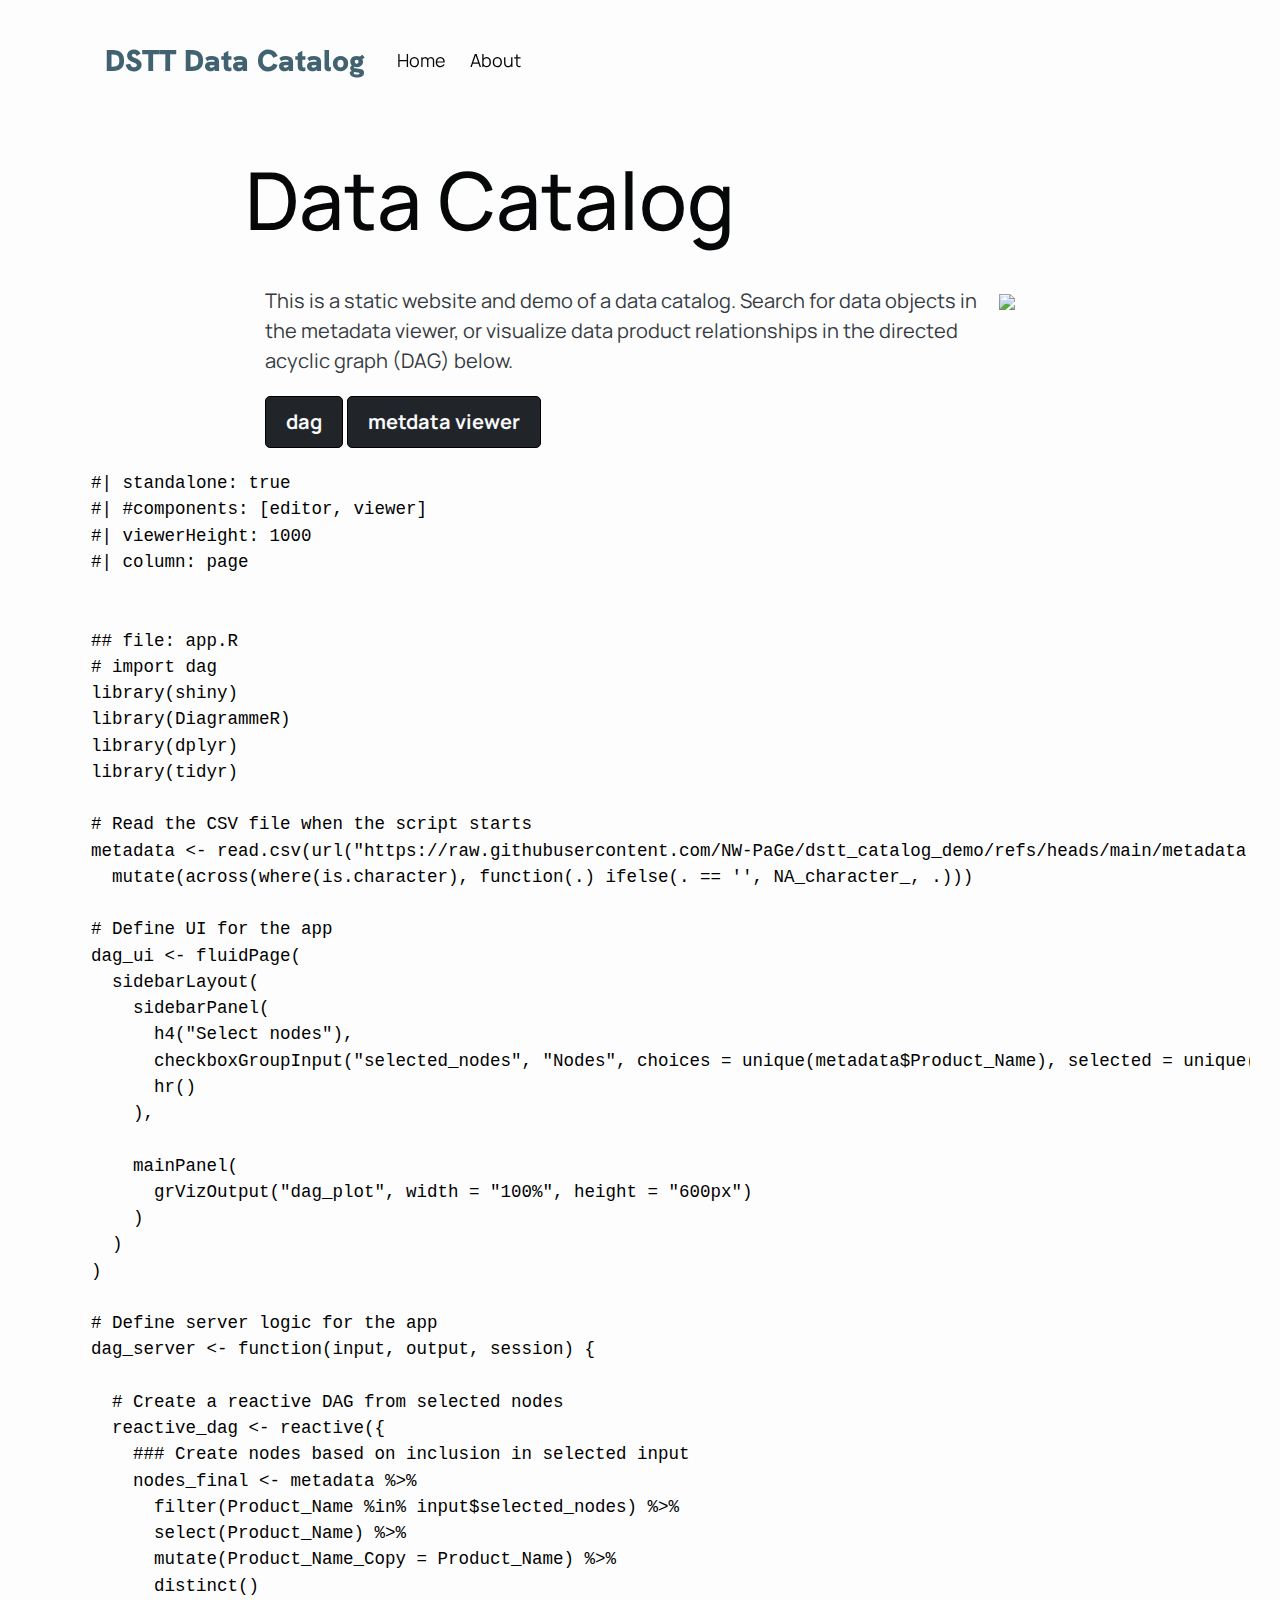
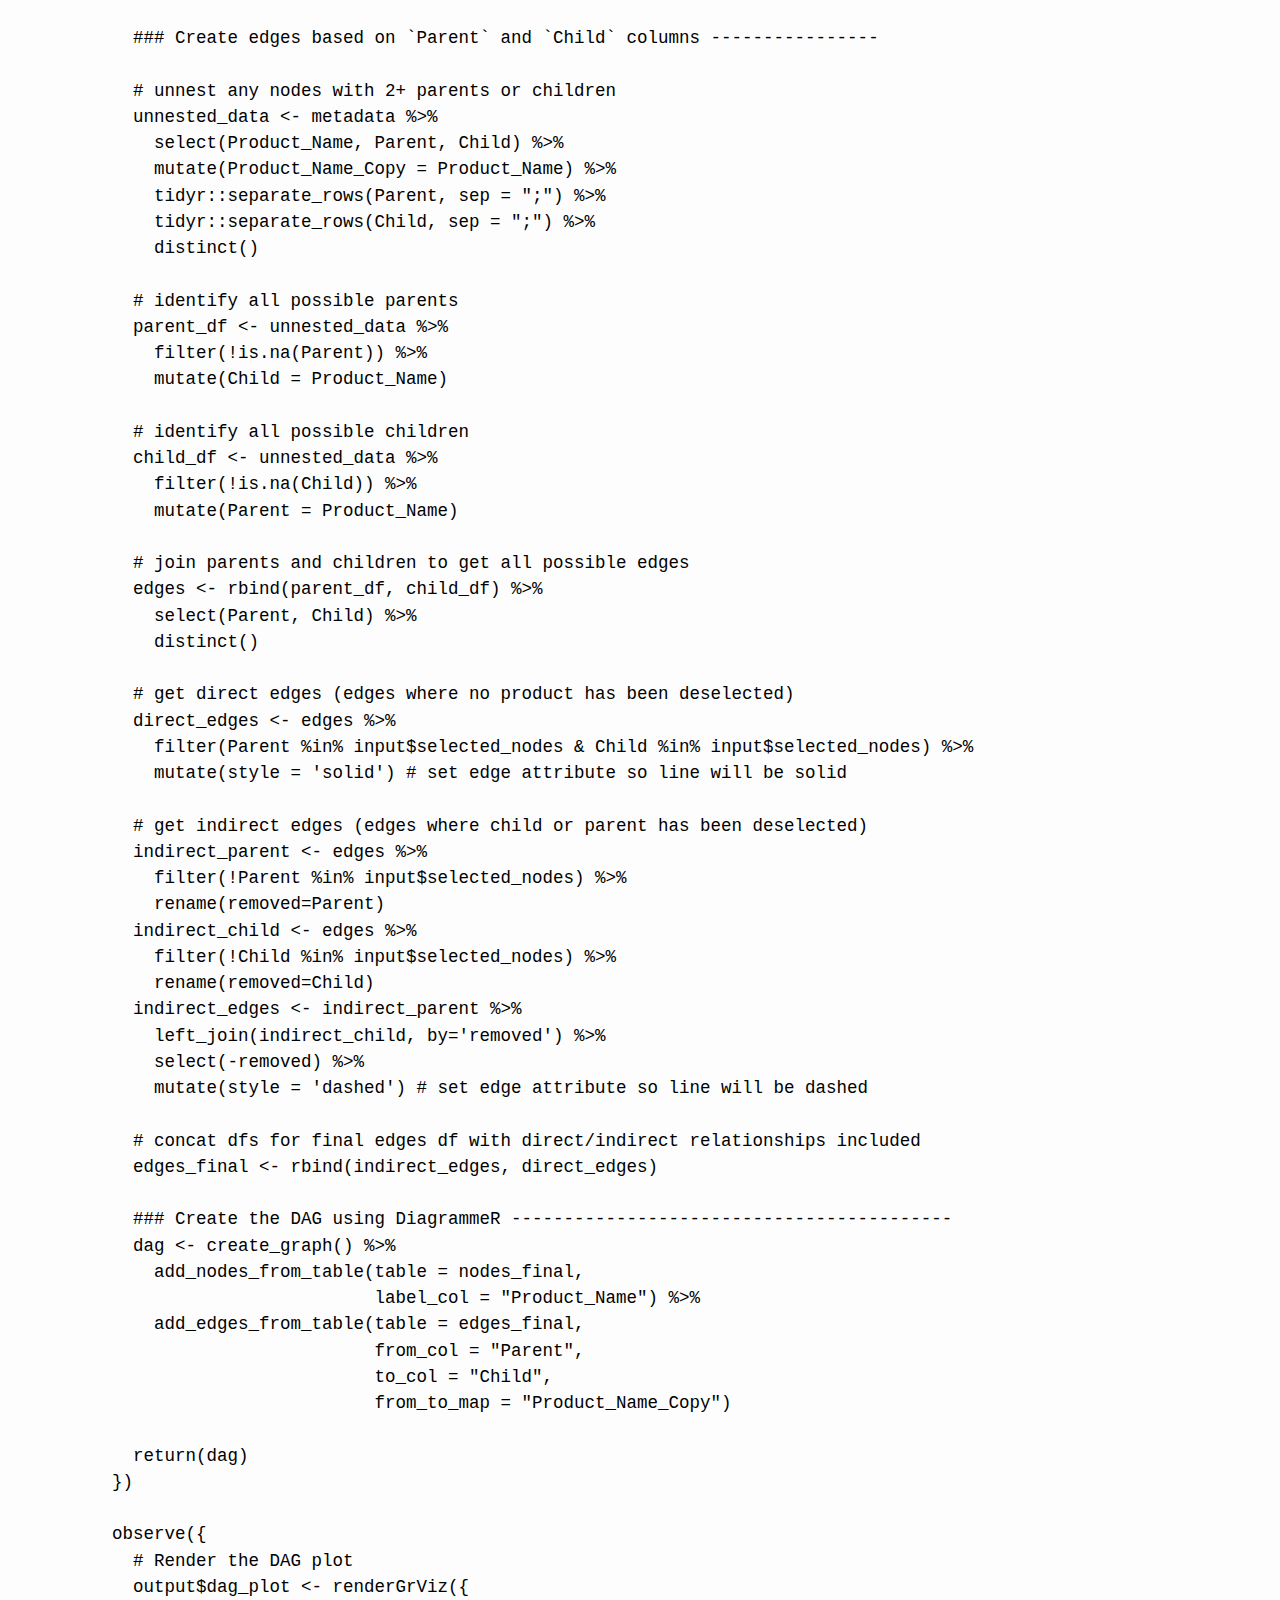
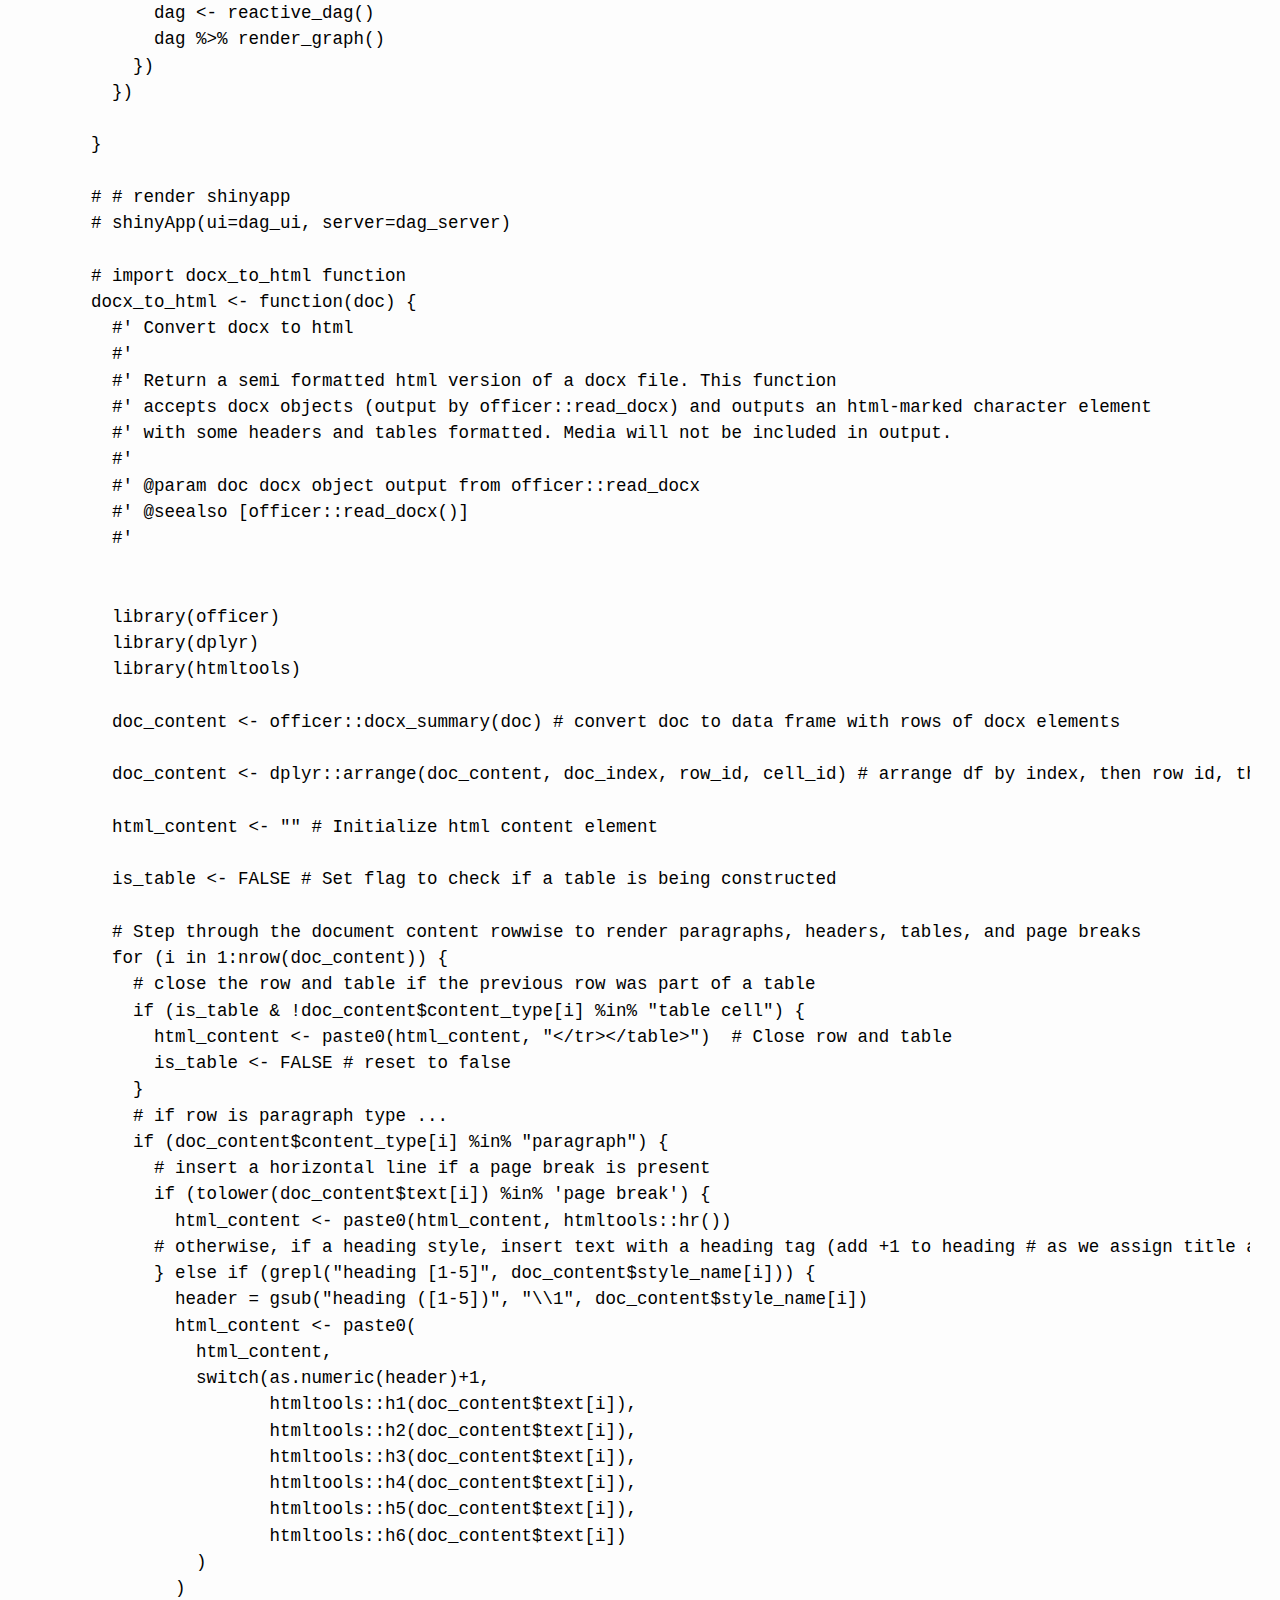
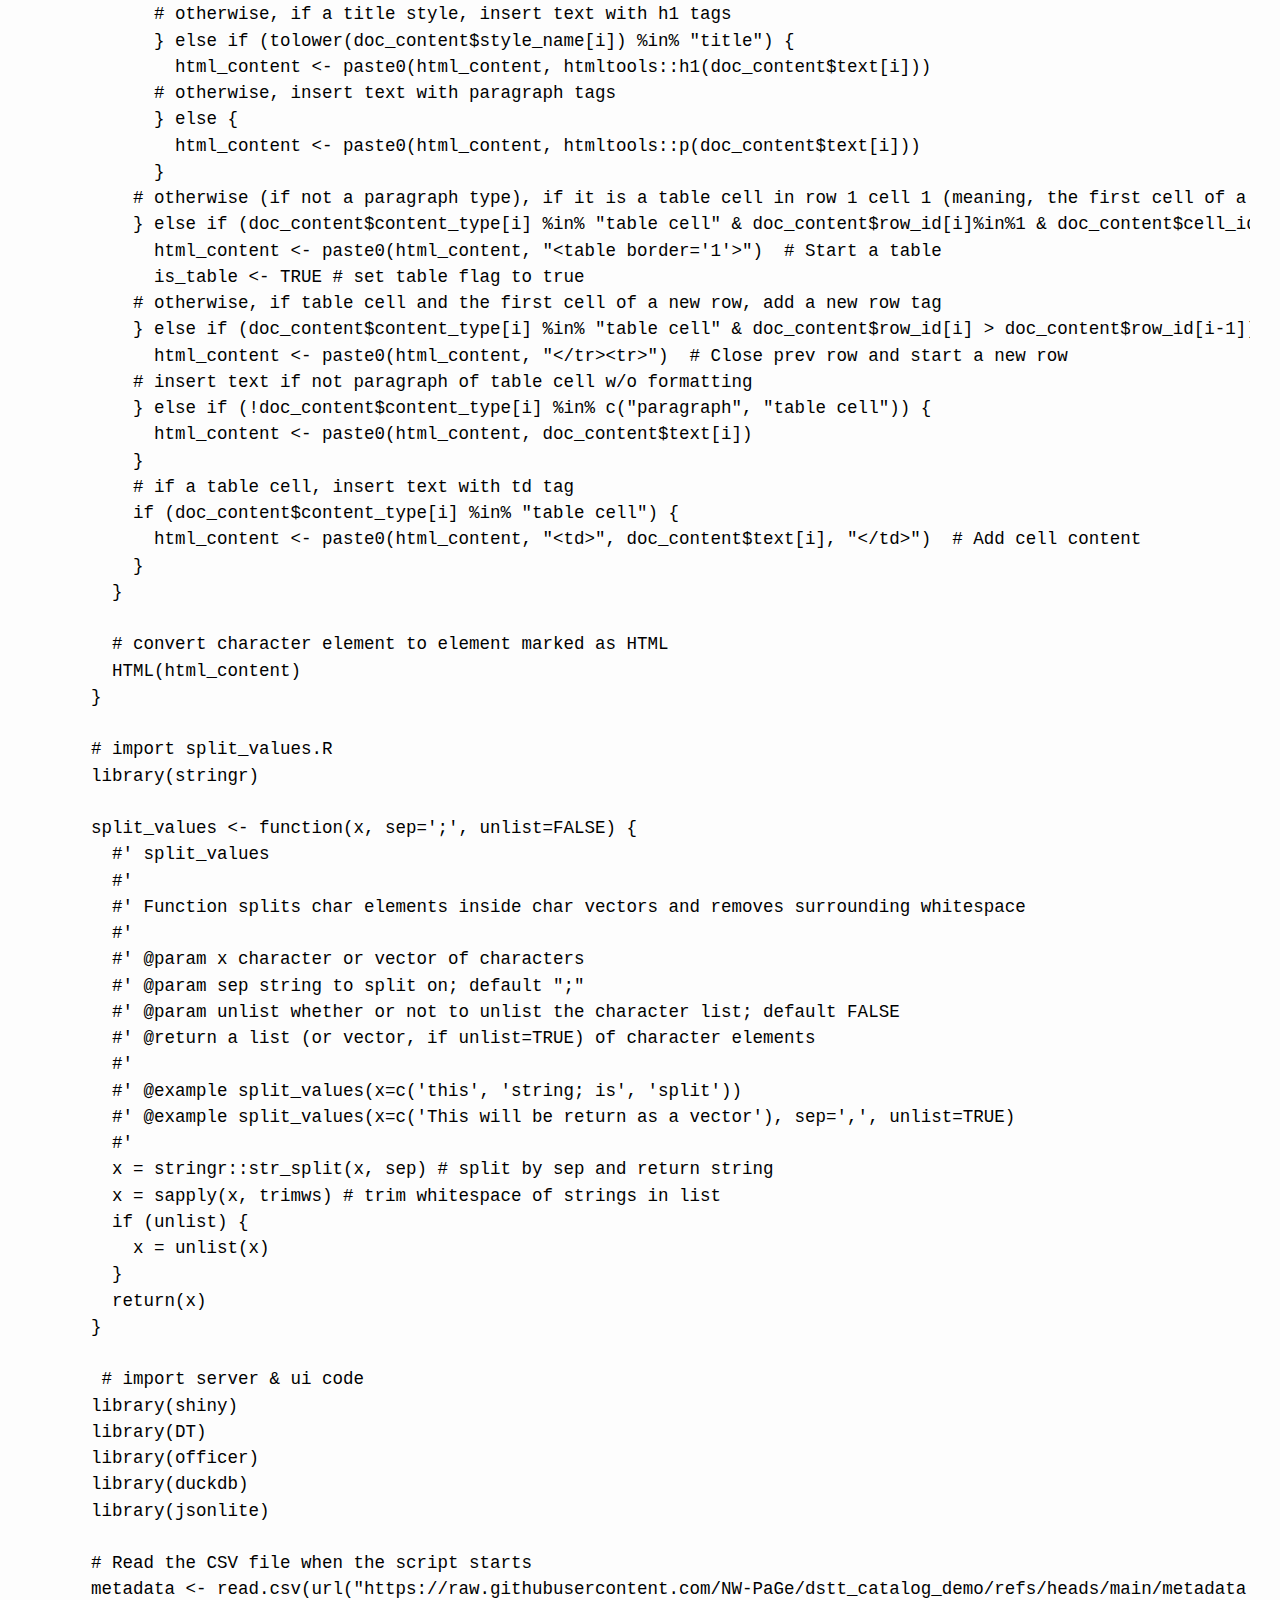
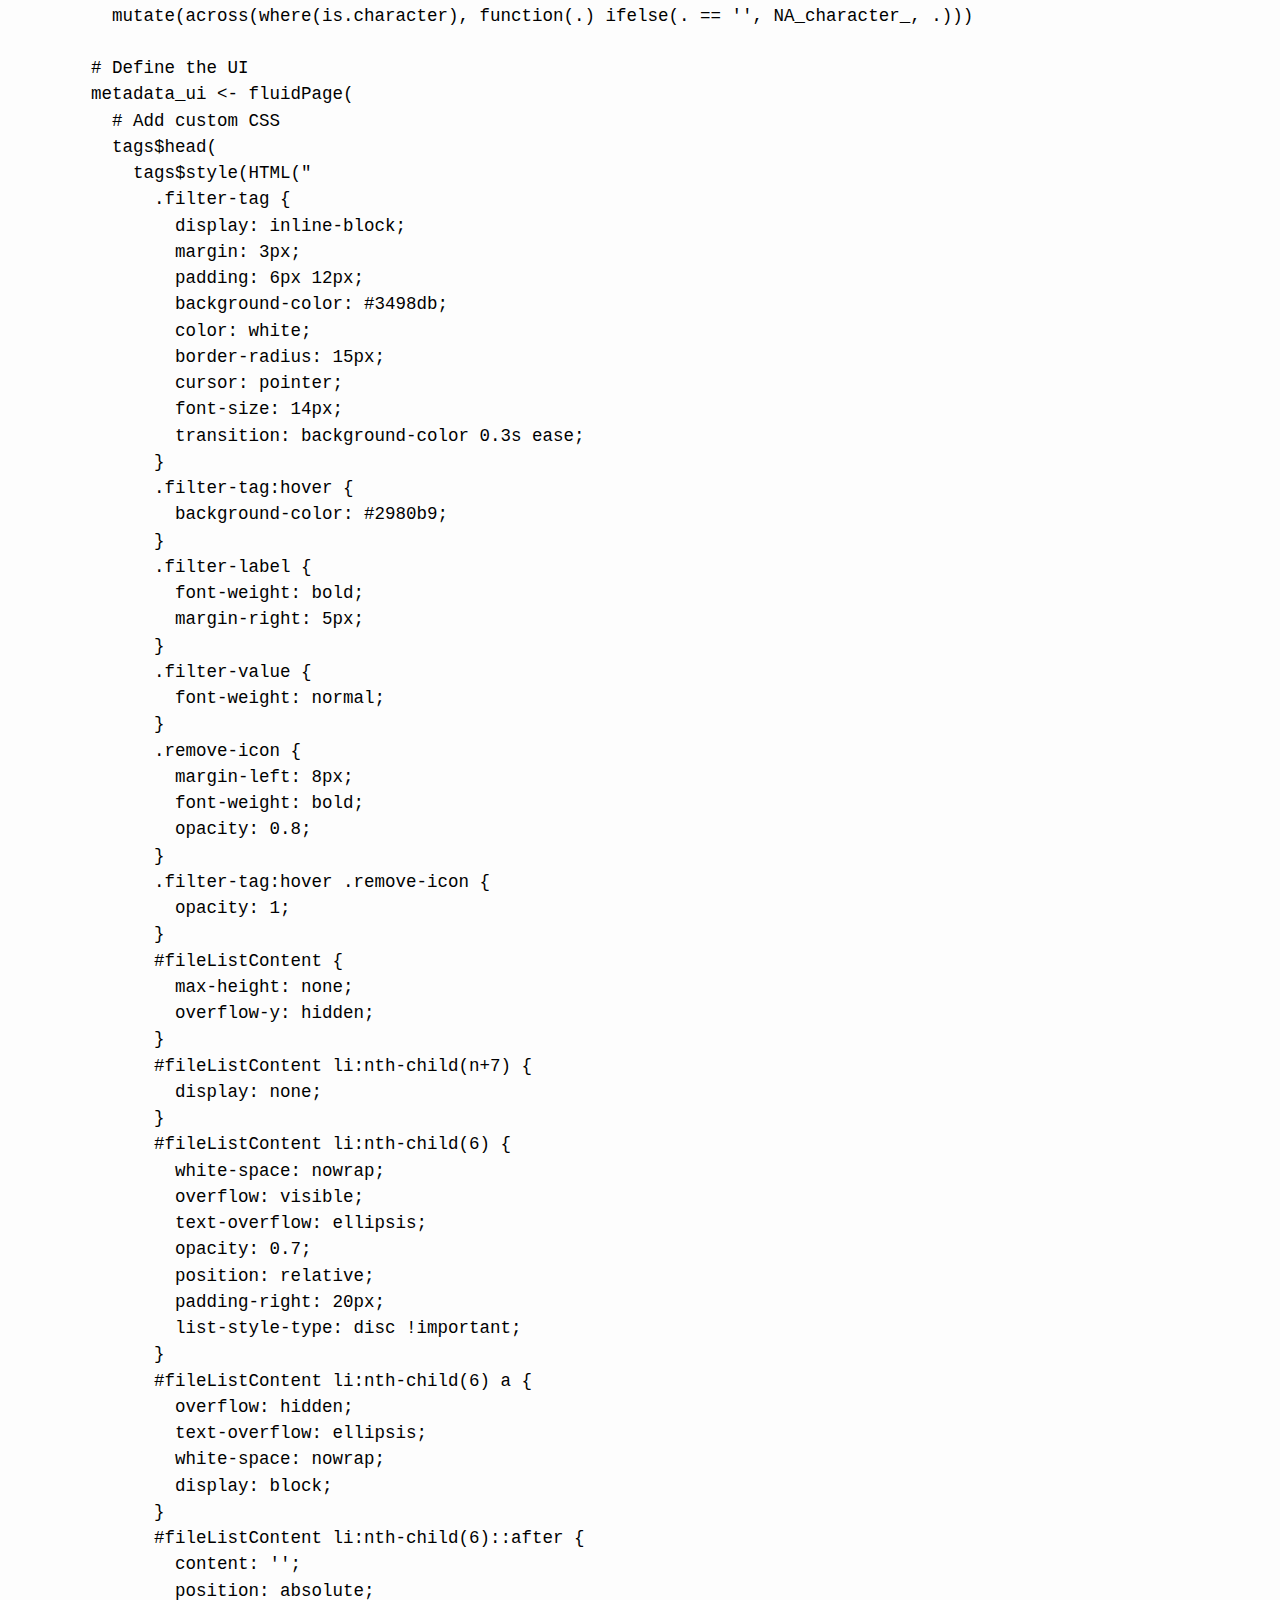
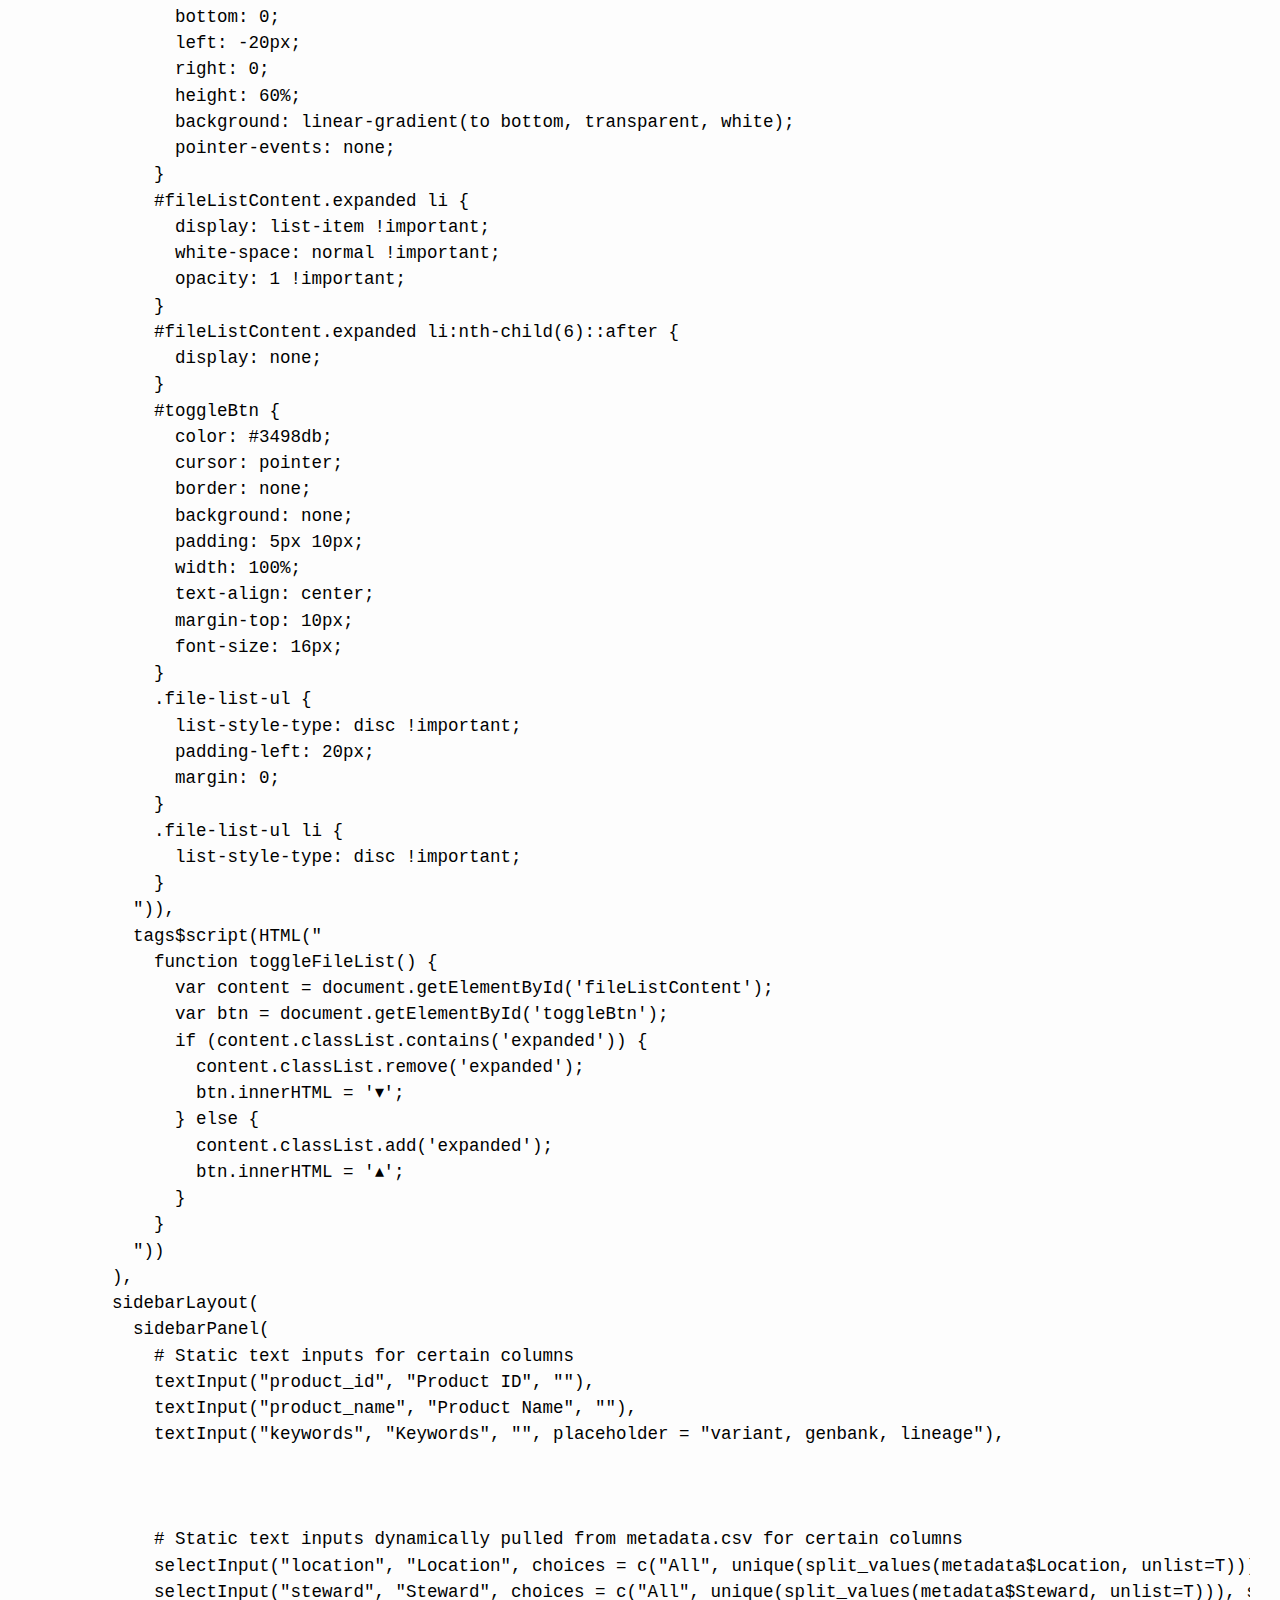
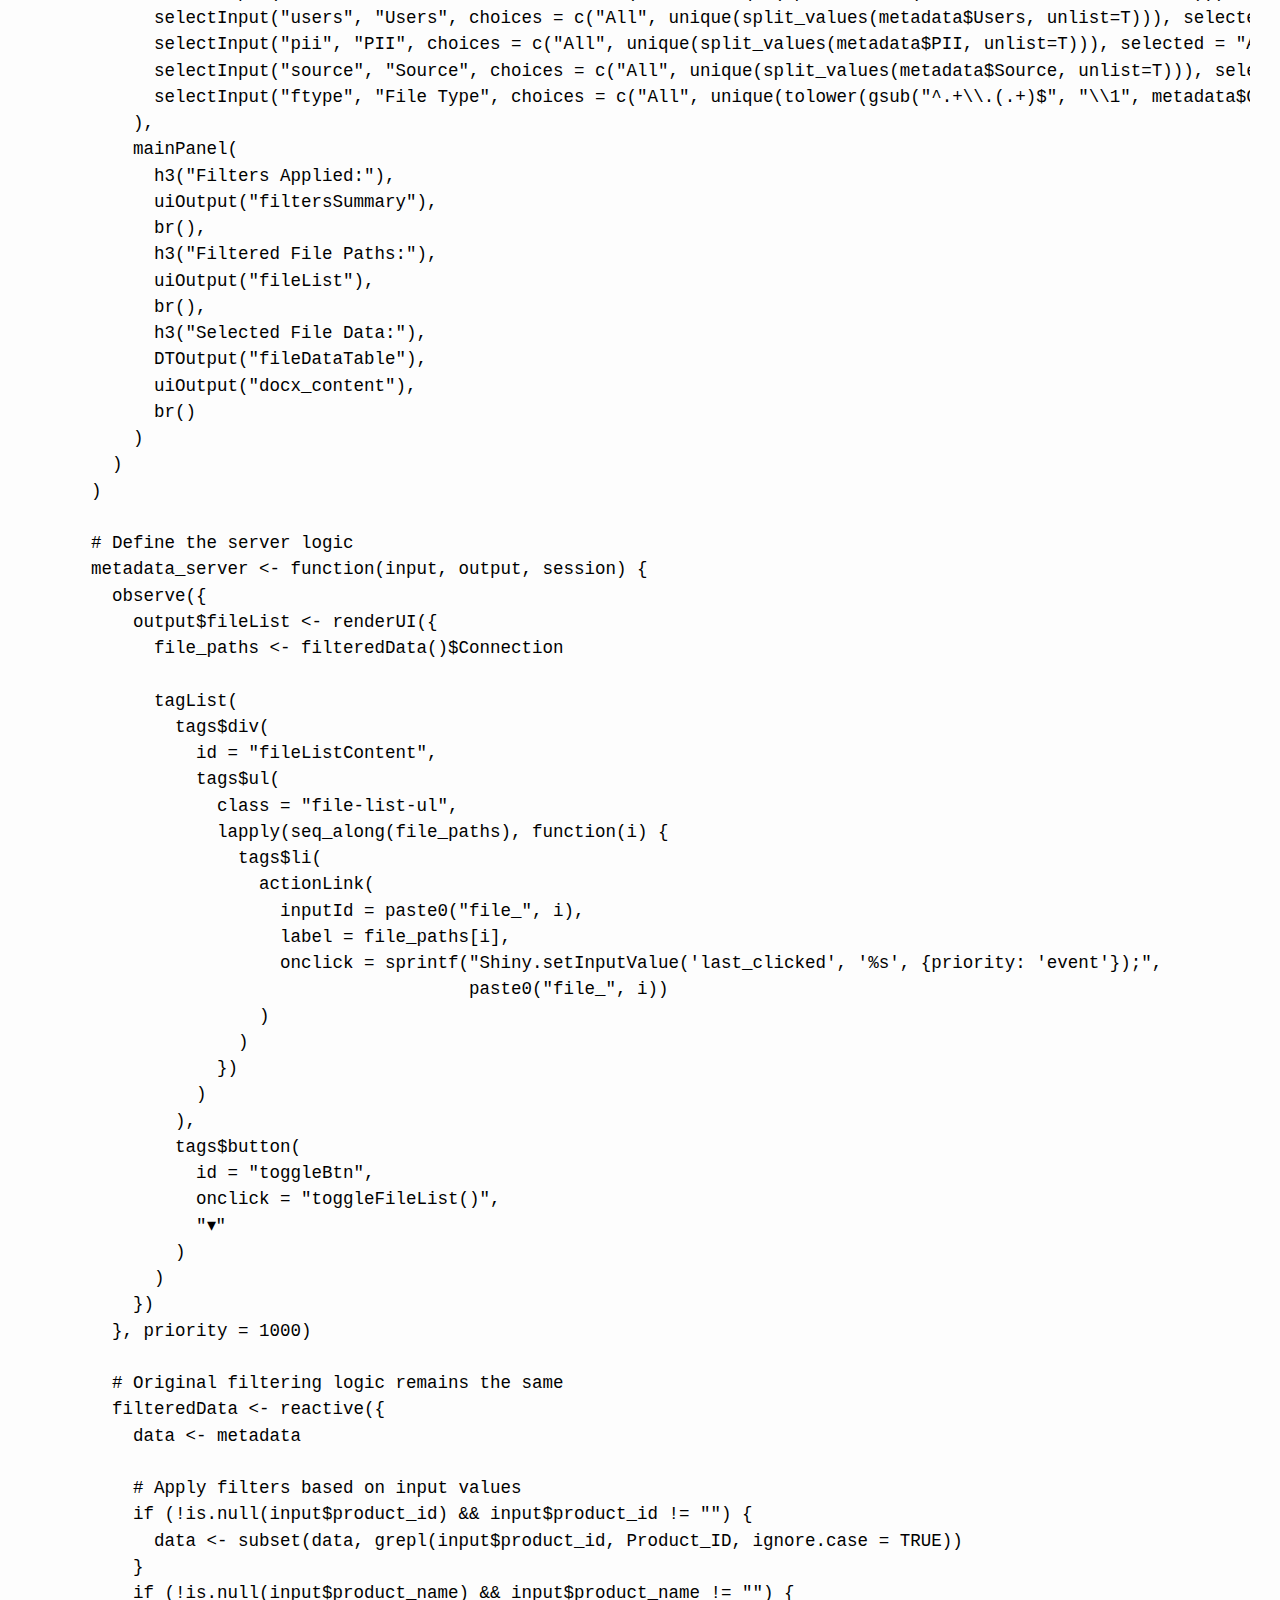
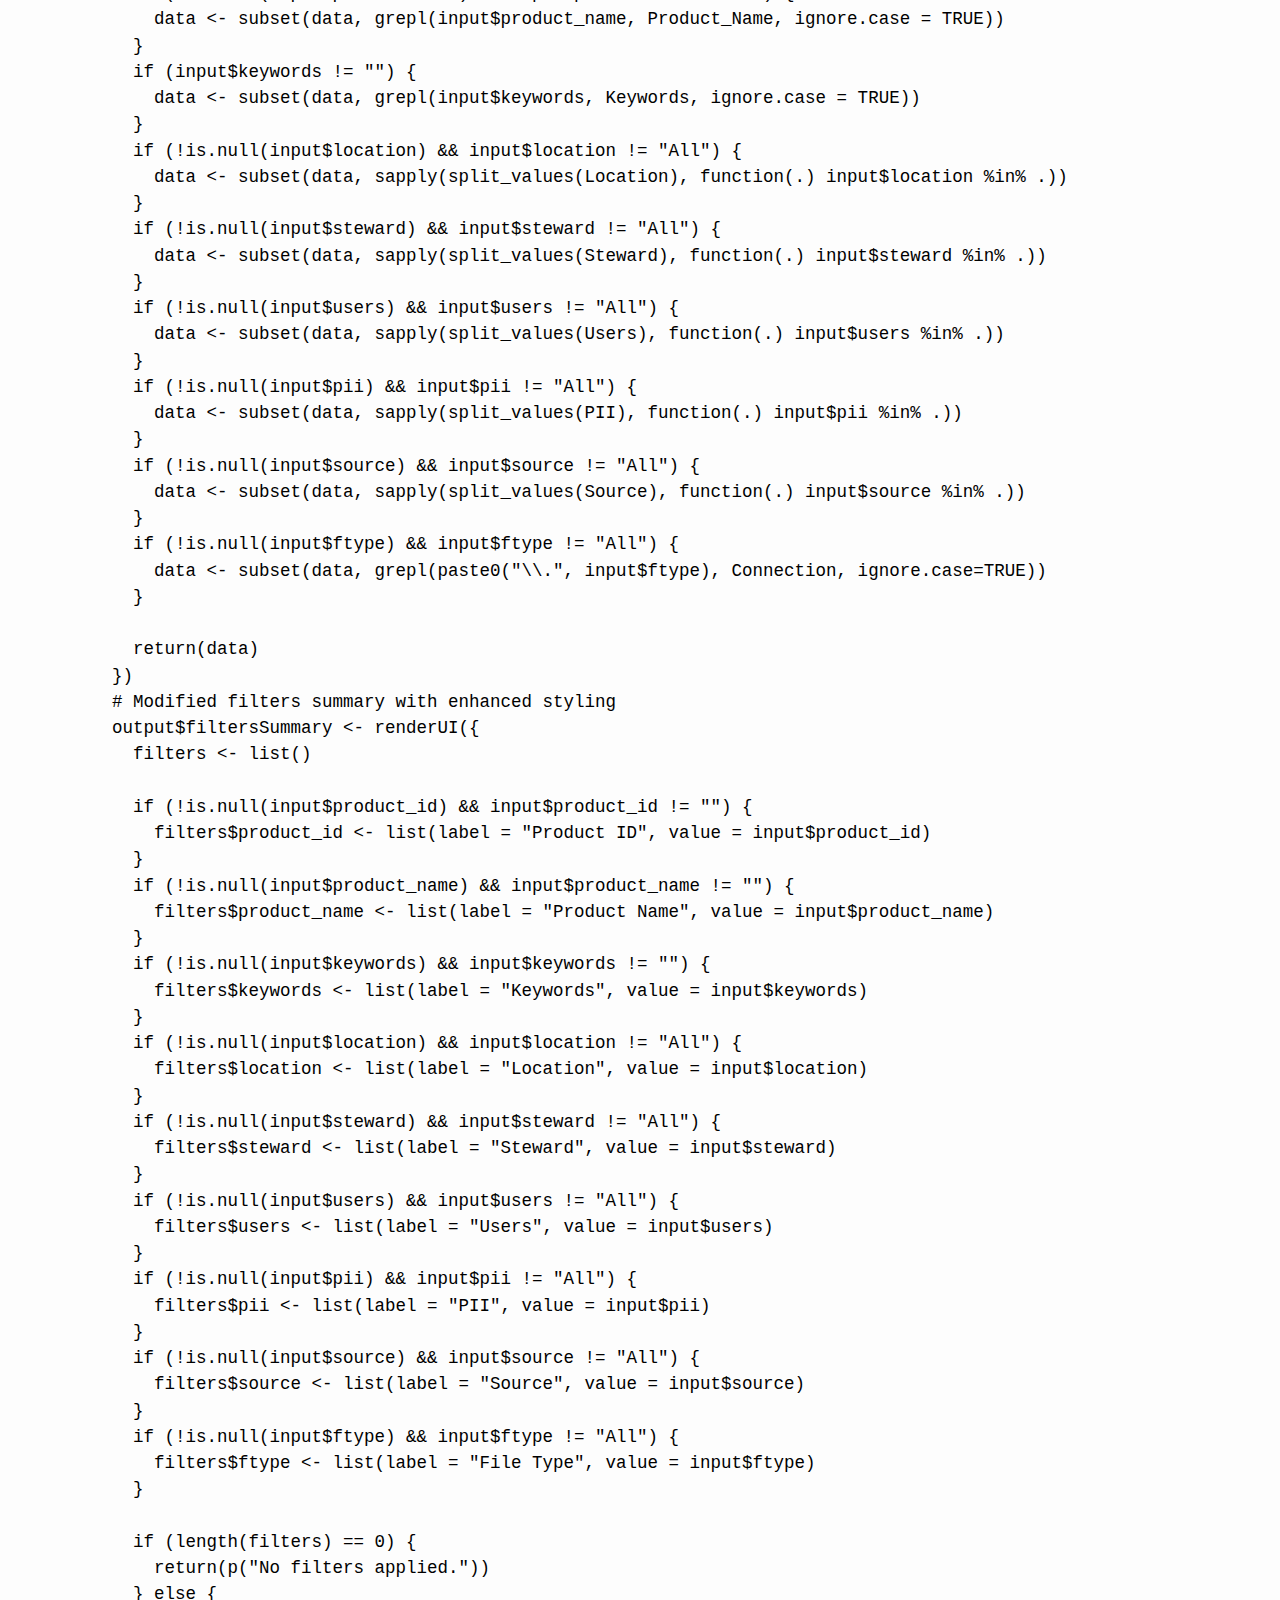
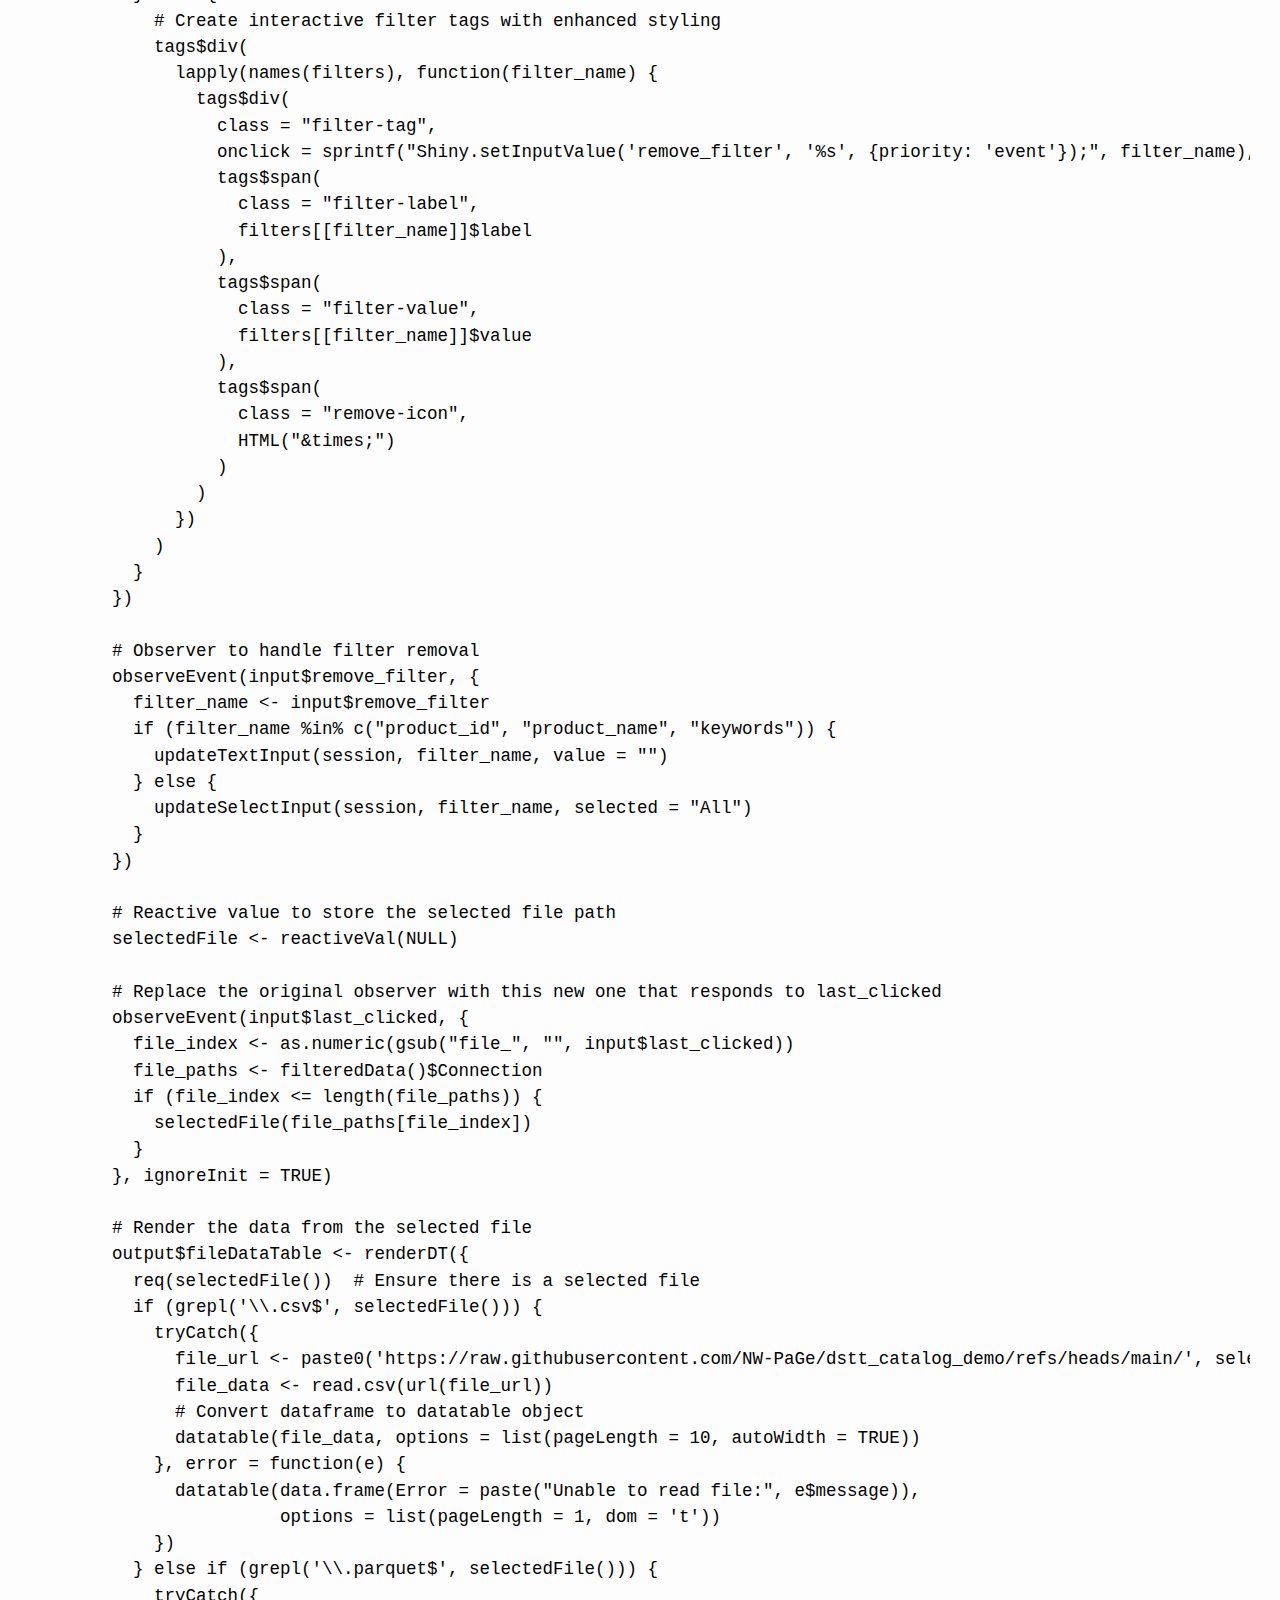
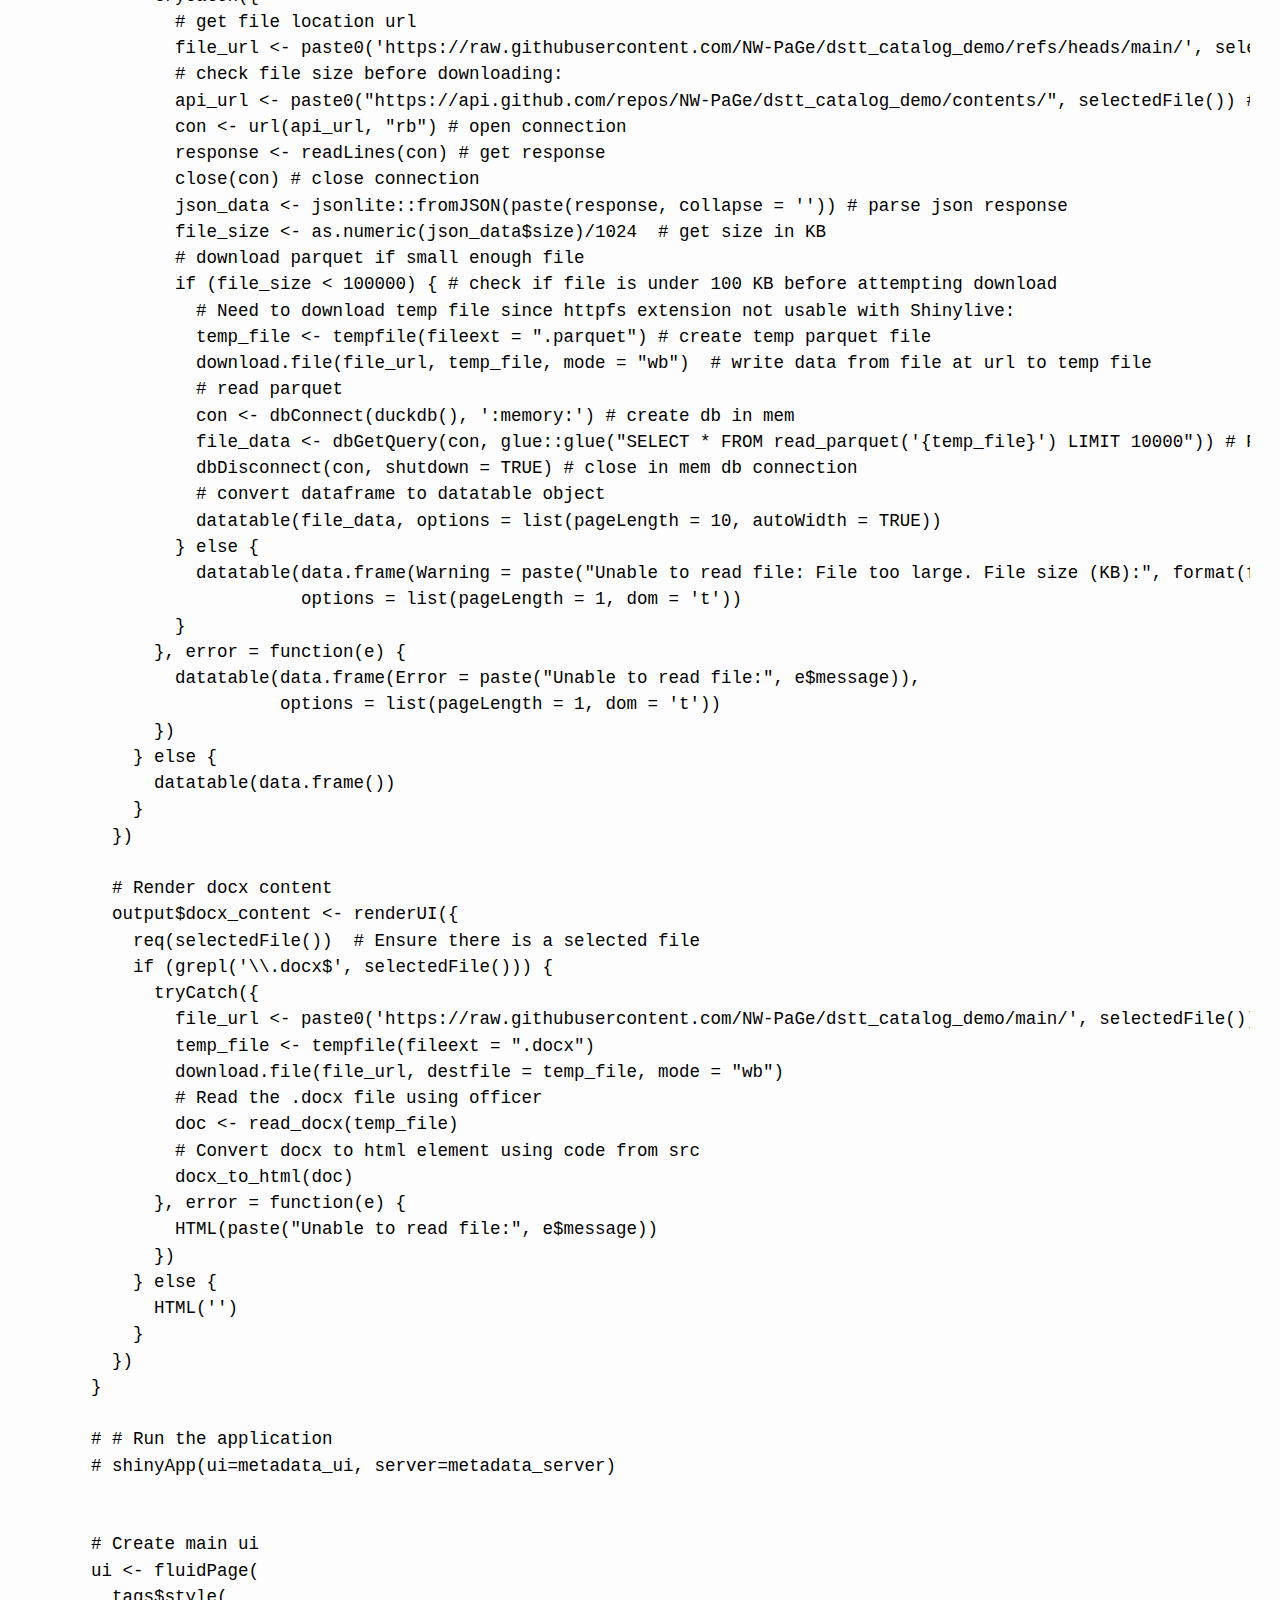
==== commit e8272130: "Built site for gh-pages" ====
--- a/index.html
+++ b/index.html
@@ -78,7 +78,6 @@
 <script src="site_libs/quarto-contrib/shinylive-0.5.0/shinylive/run-python-blocks.js" type="module"></script>
 <link href="site_libs/quarto-contrib/shinylive-0.5.0/shinylive/shinylive.css" rel="stylesheet">
 <link href="site_libs/quarto-contrib/shinylive-quarto-css/shinylive-quarto.css" rel="stylesheet">
-<link href="site_libs/quarto-contrib/bootstrap-icons-1.11.1/all.css" rel="stylesheet">
 <script id="quarto-search-options" type="application/json">{
   "location": "navbar",
   "copy-button": false,
@@ -108,18 +107,6 @@
 }</script>
 <script type="module" src="site_libs/quarto-ojs/quarto-ojs-runtime.js"></script>
 <link href="site_libs/quarto-ojs/quarto-ojs.css" rel="stylesheet">
-<script type="ojs-define">
-
-{"contents":[{"name":"metadata_json","value":"[\n  {\n    \"Product_Name\": \"wa_genbank\",\n    \"parent\": \"theiacov_output\",\n    \"child\": \"cov_sequencing_report\",\n    \"direct_parent\": true,\n    \"direct_child\": true\n  },\n  {\n    \"Product_Name\": \"wa_genbank\",\n    \"parent\": \"starlims\",\n    \"child\": \"cov_sequencing_report\",\n    \"direct_parent\": true,\n    \"direct_child\": true\n  },\n  {\n    \"Product_Name\": \"lineages\",\n    \"child\": \"cov_sequencing_report\",\n    \"direct_child\": true\n  },\n  {\n    \"Product_Name\": \"theiacov_output\",\n    \"child\": \"wa_genbank\",\n    \"direct_child\": true\n  },\n  {\n    \"Product_Name\": \"theiacov_output\",\n    \"child\": \"lineages\",\n    \"direct_child\": true\n  },\n  {\n    \"Product_Name\": \"cov_sequencing_report\",\n    \"parent\": \"lineages\",\n    \"direct_parent\": true\n  },\n  {\n    \"Product_Name\": \"cov_sequencing_report\",\n    \"parent\": \"wa_genbank\",\n    \"direct_parent\": true\n  },\n  {\n    \"Product_Name\": \"starlims\",\n    \"child\": \"wa_genbank\",\n    \"direct_child\": true\n  }\n]"}]}
-
-</script>
-
-<script type="ojs-define">
-
-{"contents":[{"name":"products","value":["wa_genbank","lineages","theiacov_output","cov_sequencing_report","starlims"]}]}
-
-</script>
-
 
 
 </head>
@@ -190,181 +177,172 @@
 <div class="container">
 <div class="content">
 
-<p>This is a static website and demo of a data catalog. Search for data objects in the dashboard below.</p>
-<p><a href="#shinyapp" class="button">dashboard</a></p>
-<!--  -->
+<p>This is a static website and demo of a data catalog. Search for data objects in the metadata viewer, or visualize data product relationships in the directed acyclic graph (DAG) below.</p>
+<div>
+<p><a id="dag_button" class="button">dag</a> <a id="mv_button" class="button">metdata viewer</a></p>
+</div>
+<div class="cell hidden">
+<div class="sourceCode cell-code hidden" id="cb1" data-startfrom="41" data-source-offset="-149"><pre class="sourceCode js code-with-copy"><code class="sourceCode javascript" style="counter-reset: source-line 40;"><span id="cb1-41"><a href="#cb1-41" aria-hidden="true" tabindex="-1"></a><span class="bu">document</span><span class="op">.</span><span class="fu">getElementById</span>(<span class="st">"dag_button"</span>)<span class="op">.</span><span class="fu">addEventListener</span>(<span class="st">"click"</span><span class="op">,</span> <span class="kw">function</span>() {</span>
+<span id="cb1-42"><a href="#cb1-42" aria-hidden="true" tabindex="-1"></a>  <span class="co">// Access the iframe containing the ShinyLive app</span></span>
+<span id="cb1-43"><a href="#cb1-43" aria-hidden="true" tabindex="-1"></a>  <span class="kw">var</span> iframe <span class="op">=</span> <span class="bu">document</span><span class="op">.</span><span class="fu">querySelector</span>(<span class="st">"iframe"</span>)<span class="op">;</span> </span>
+<span id="cb1-44"><a href="#cb1-44" aria-hidden="true" tabindex="-1"></a>  <span class="cf">if</span> (iframe) {</span>
+<span id="cb1-45"><a href="#cb1-45" aria-hidden="true" tabindex="-1"></a>    <span class="co">// Use iframe's contentWindow to access the Shiny app's DOM</span></span>
+<span id="cb1-46"><a href="#cb1-46" aria-hidden="true" tabindex="-1"></a>    <span class="kw">var</span> iframeDocument <span class="op">=</span> iframe<span class="op">.</span><span class="at">contentWindow</span><span class="op">.</span><span class="at">document</span><span class="op">;</span></span>
+<span id="cb1-47"><a href="#cb1-47" aria-hidden="true" tabindex="-1"></a>    <span class="co">// Use scrollIntoView on the desired section inside the iframe</span></span>
+<span id="cb1-48"><a href="#cb1-48" aria-hidden="true" tabindex="-1"></a>    <span class="kw">var</span> section <span class="op">=</span> iframeDocument<span class="op">.</span><span class="fu">getElementById</span>(<span class="st">"dag-br"</span>)<span class="op">;</span></span>
+<span id="cb1-49"><a href="#cb1-49" aria-hidden="true" tabindex="-1"></a>    <span class="cf">if</span> (section) {</span>
+<span id="cb1-50"><a href="#cb1-50" aria-hidden="true" tabindex="-1"></a>      section<span class="op">.</span><span class="fu">scrollIntoView</span>({<span class="dt">behavior</span><span class="op">:</span> <span class="st">"smooth"</span>})<span class="op">;</span></span>
+<span id="cb1-51"><a href="#cb1-51" aria-hidden="true" tabindex="-1"></a>    }</span>
+<span id="cb1-52"><a href="#cb1-52" aria-hidden="true" tabindex="-1"></a>  }</span>
+<span id="cb1-53"><a href="#cb1-53" aria-hidden="true" tabindex="-1"></a>})<span class="op">;</span></span></code><button title="Copy to Clipboard" class="code-copy-button"><i class="bi"></i></button></pre></div>
+<div class="cell-output cell-output-display hidden">
+<div>
+<div id="ojs-cell-1-1" data-nodetype="expression">
+
+</div>
+</div>
+</div>
+<div class="sourceCode cell-code hidden" id="cb2" data-startfrom="55" data-source-offset="-690"><pre class="sourceCode js code-with-copy"><code class="sourceCode javascript" style="counter-reset: source-line 54;"><span id="cb2-55"><a href="#cb2-55" aria-hidden="true" tabindex="-1"></a><span class="bu">document</span><span class="op">.</span><span class="fu">getElementById</span>(<span class="st">"mv_button"</span>)<span class="op">.</span><span class="fu">addEventListener</span>(<span class="st">"click"</span><span class="op">,</span> <span class="kw">function</span>() {</span>
+<span id="cb2-56"><a href="#cb2-56" aria-hidden="true" tabindex="-1"></a>  <span class="co">// Access the iframe containing the ShinyLive app</span></span>
+<span id="cb2-57"><a href="#cb2-57" aria-hidden="true" tabindex="-1"></a>  <span class="kw">var</span> iframe <span class="op">=</span> <span class="bu">document</span><span class="op">.</span><span class="fu">querySelector</span>(<span class="st">"iframe"</span>)<span class="op">;</span> </span>
+<span id="cb2-58"><a href="#cb2-58" aria-hidden="true" tabindex="-1"></a>  <span class="cf">if</span> (iframe) {</span>
+<span id="cb2-59"><a href="#cb2-59" aria-hidden="true" tabindex="-1"></a>    <span class="co">// Use iframe's contentWindow to access the Shiny app's DOM</span></span>
+<span id="cb2-60"><a href="#cb2-60" aria-hidden="true" tabindex="-1"></a>    <span class="kw">var</span> iframeDocument <span class="op">=</span> iframe<span class="op">.</span><span class="at">contentWindow</span><span class="op">.</span><span class="at">document</span><span class="op">;</span></span>
+<span id="cb2-61"><a href="#cb2-61" aria-hidden="true" tabindex="-1"></a>    <span class="co">// Use scrollIntoView on the desired section inside the iframe</span></span>
+<span id="cb2-62"><a href="#cb2-62" aria-hidden="true" tabindex="-1"></a>    <span class="kw">var</span> section <span class="op">=</span> iframeDocument<span class="op">.</span><span class="fu">getElementById</span>(<span class="st">"metadata-viewer-br"</span>)<span class="op">;</span></span>
+<span id="cb2-63"><a href="#cb2-63" aria-hidden="true" tabindex="-1"></a>    <span class="cf">if</span> (section) {</span>
+<span id="cb2-64"><a href="#cb2-64" aria-hidden="true" tabindex="-1"></a>      section<span class="op">.</span><span class="fu">scrollIntoView</span>({<span class="dt">behavior</span><span class="op">:</span> <span class="st">"smooth"</span>})<span class="op">;</span></span>
+<span id="cb2-65"><a href="#cb2-65" aria-hidden="true" tabindex="-1"></a>    }</span>
+<span id="cb2-66"><a href="#cb2-66" aria-hidden="true" tabindex="-1"></a>  }</span>
+<span id="cb2-67"><a href="#cb2-67" aria-hidden="true" tabindex="-1"></a>})<span class="op">;</span></span></code><button title="Copy to Clipboard" class="code-copy-button"><i class="bi"></i></button></pre></div>
+<div class="cell-output cell-output-display hidden">
+<div>
+<div id="ojs-cell-1-2" data-nodetype="expression">
+
+</div>
+</div>
+</div>
+</div>
 </div>
 <div class="image">
 <p><img src="assets/nwpage_tree_logo.png" class="img-fluid" width="250"></p>
 </div>
 </div>
-<div class="splash-page page-columns page-full">
-<div class="column-screen-inset">
-<div class="column">
-<div class="cell">
-<div class="sourceCode cell-code hidden" id="cb1" data-startfrom="101" data-source-offset="0"><pre class="sourceCode js code-with-copy"><code class="sourceCode javascript" style="counter-reset: source-line 100;"><span id="cb1-101"><a href="#cb1-101" aria-hidden="true" tabindex="-1"></a><span class="co">// Create a checkbox input for selecting products</span></span>
-<span id="cb1-102"><a href="#cb1-102" aria-hidden="true" tabindex="-1"></a>viewof select_products <span class="op">=</span> Inputs<span class="op">.</span><span class="fu">checkbox</span>(products<span class="op">,</span> {<span class="dt">label</span><span class="op">:</span> <span class="st">"Select products:"</span><span class="op">,</span> <span class="dt">value</span><span class="op">:</span> products})</span></code><button title="Copy to Clipboard" class="code-copy-button"><i class="bi"></i></button></pre></div>
-<div class="cell-output cell-output-display">
-<div id="ojs-cell-1" data-nodetype="declaration">
-
-</div>
-</div>
-</div>
-<div class="cell">
-<div class="sourceCode cell-code hidden" id="cb2" data-startfrom="112" data-source-offset="-63"><pre class="sourceCode js code-with-copy"><code class="sourceCode javascript" style="counter-reset: source-line 111;"><span id="cb2-112"><a href="#cb2-112" aria-hidden="true" tabindex="-1"></a>metadata_js <span class="op">=</span> <span class="bu">JSON</span><span class="op">.</span><span class="fu">parse</span>(metadata_json)</span>
-<span id="cb2-113"><a href="#cb2-113" aria-hidden="true" tabindex="-1"></a></span>
-<span id="cb2-114"><a href="#cb2-114" aria-hidden="true" tabindex="-1"></a><span class="co">// Function to update parent and child values with intermediate values</span></span>
-<span id="cb2-115"><a href="#cb2-115" aria-hidden="true" tabindex="-1"></a><span class="kw">function</span> <span class="fu">updateMetadataWithIntermediates</span>(metadata_js<span class="op">,</span> select_products) {</span>
-<span id="cb2-116"><a href="#cb2-116" aria-hidden="true" tabindex="-1"></a>  <span class="co">// Convert select_products to a Set for faster lookup</span></span>
-<span id="cb2-117"><a href="#cb2-117" aria-hidden="true" tabindex="-1"></a>  <span class="kw">const</span> selectedSet <span class="op">=</span> <span class="kw">new</span> <span class="bu">Set</span>(select_products)<span class="op">;</span></span>
-<span id="cb2-118"><a href="#cb2-118" aria-hidden="true" tabindex="-1"></a>  </span>
-<span id="cb2-119"><a href="#cb2-119" aria-hidden="true" tabindex="-1"></a>  <span class="co">// Create a map to look up intermediate values</span></span>
-<span id="cb2-120"><a href="#cb2-120" aria-hidden="true" tabindex="-1"></a>  <span class="kw">const</span> productMap <span class="op">=</span> <span class="kw">new</span> <span class="bu">Map</span>(metadata_js<span class="op">.</span><span class="fu">map</span>(row <span class="kw">=&gt;</span> [row<span class="op">.</span><span class="at">Product_Name</span><span class="op">,</span> row]))<span class="op">;</span></span>
-<span id="cb2-121"><a href="#cb2-121" aria-hidden="true" tabindex="-1"></a></span>
-<span id="cb2-122"><a href="#cb2-122" aria-hidden="true" tabindex="-1"></a>  <span class="cf">return</span> metadata_js<span class="op">.</span><span class="fu">map</span>(row <span class="kw">=&gt;</span> {</span>
-<span id="cb2-123"><a href="#cb2-123" aria-hidden="true" tabindex="-1"></a>    <span class="kw">const</span> updatedRow <span class="op">=</span> {<span class="op">...</span>row}<span class="op">;</span> <span class="co">// Copy the row to avoid mutating the original</span></span>
-<span id="cb2-124"><a href="#cb2-124" aria-hidden="true" tabindex="-1"></a>    <span class="cf">if</span> (<span class="op">!</span>selectedSet<span class="op">.</span><span class="fu">has</span>(row<span class="op">.</span><span class="at">Product_Name</span>)) {</span>
-<span id="cb2-125"><a href="#cb2-125" aria-hidden="true" tabindex="-1"></a>      <span class="co">// If the product itself is not selected, exclude it from the results</span></span>
-<span id="cb2-126"><a href="#cb2-126" aria-hidden="true" tabindex="-1"></a>      <span class="cf">return</span> <span class="kw">null</span><span class="op">;</span></span>
-<span id="cb2-127"><a href="#cb2-127" aria-hidden="true" tabindex="-1"></a>    }</span>
-<span id="cb2-128"><a href="#cb2-128" aria-hidden="true" tabindex="-1"></a>    <span class="co">// Update parent if it's not selected</span></span>
-<span id="cb2-129"><a href="#cb2-129" aria-hidden="true" tabindex="-1"></a>    <span class="cf">if</span> (row<span class="op">.</span><span class="at">parent</span> <span class="op">&amp;&amp;</span> <span class="op">!</span>selectedSet<span class="op">.</span><span class="fu">has</span>(row<span class="op">.</span><span class="at">parent</span>)) {</span>
-<span id="cb2-130"><a href="#cb2-130" aria-hidden="true" tabindex="-1"></a>      <span class="co">// Look for the intermediate product to use its parent</span></span>
-<span id="cb2-131"><a href="#cb2-131" aria-hidden="true" tabindex="-1"></a>      <span class="kw">const</span> intermediateProduct <span class="op">=</span> metadata_js<span class="op">.</span><span class="fu">find</span>(r <span class="kw">=&gt;</span> r<span class="op">.</span><span class="at">child</span> <span class="op">===</span> row<span class="op">.</span><span class="at">Product_Name</span> <span class="op">&amp;&amp;</span> selectedSet<span class="op">.</span><span class="fu">has</span>(r<span class="op">.</span><span class="at">parent</span>))<span class="op">;</span></span>
-<span id="cb2-132"><a href="#cb2-132" aria-hidden="true" tabindex="-1"></a>      updatedRow<span class="op">.</span><span class="at">parent</span> <span class="op">=</span> intermediateProduct <span class="op">?</span> intermediateProduct<span class="op">.</span><span class="at">parent</span> <span class="op">:</span> <span class="kw">null</span><span class="op">;</span></span>
-<span id="cb2-133"><a href="#cb2-133" aria-hidden="true" tabindex="-1"></a>      <span class="co">// Update direct_parent to show indirect linkage</span></span>
-<span id="cb2-134"><a href="#cb2-134" aria-hidden="true" tabindex="-1"></a>      updatedRow<span class="op">.</span><span class="at">direct_parent</span> <span class="op">=</span> <span class="kw">false</span><span class="op">;</span></span>
-<span id="cb2-135"><a href="#cb2-135" aria-hidden="true" tabindex="-1"></a>    }</span>
-<span id="cb2-136"><a href="#cb2-136" aria-hidden="true" tabindex="-1"></a>    <span class="co">// Update child if it's not selected</span></span>
-<span id="cb2-137"><a href="#cb2-137" aria-hidden="true" tabindex="-1"></a>    <span class="cf">if</span> (row<span class="op">.</span><span class="at">child</span> <span class="op">&amp;&amp;</span> <span class="op">!</span>selectedSet<span class="op">.</span><span class="fu">has</span>(row<span class="op">.</span><span class="at">child</span>)) {</span>
-<span id="cb2-138"><a href="#cb2-138" aria-hidden="true" tabindex="-1"></a>      <span class="co">// Look for the intermediate product to use its child</span></span>
-<span id="cb2-139"><a href="#cb2-139" aria-hidden="true" tabindex="-1"></a>      <span class="kw">const</span> intermediateProduct <span class="op">=</span> metadata_js<span class="op">.</span><span class="fu">find</span>(r <span class="kw">=&gt;</span> r<span class="op">.</span><span class="at">parent</span> <span class="op">===</span> row<span class="op">.</span><span class="at">Product_Name</span> <span class="op">&amp;&amp;</span> selectedSet<span class="op">.</span><span class="fu">has</span>(r<span class="op">.</span><span class="at">child</span>))<span class="op">;</span></span>
-<span id="cb2-140"><a href="#cb2-140" aria-hidden="true" tabindex="-1"></a>      updatedRow<span class="op">.</span><span class="at">child</span> <span class="op">=</span> intermediateProduct <span class="op">?</span> intermediateProduct<span class="op">.</span><span class="at">child</span> <span class="op">:</span> <span class="kw">null</span><span class="op">;</span></span>
-<span id="cb2-141"><a href="#cb2-141" aria-hidden="true" tabindex="-1"></a>      <span class="co">// Update direct_child to show indirect linkage</span></span>
-<span id="cb2-142"><a href="#cb2-142" aria-hidden="true" tabindex="-1"></a>      updatedRow<span class="op">.</span><span class="at">direct_child</span> <span class="op">=</span> <span class="kw">false</span><span class="op">;</span></span>
-<span id="cb2-143"><a href="#cb2-143" aria-hidden="true" tabindex="-1"></a>    }</span>
-<span id="cb2-144"><a href="#cb2-144" aria-hidden="true" tabindex="-1"></a>    <span class="cf">return</span> updatedRow<span class="op">;</span></span>
-<span id="cb2-145"><a href="#cb2-145" aria-hidden="true" tabindex="-1"></a>  })<span class="op">.</span><span class="fu">filter</span>(row <span class="kw">=&gt;</span> row <span class="op">!==</span> <span class="kw">null</span>)<span class="op">;</span> <span class="co">// Remove rows that were excluded</span></span>
-<span id="cb2-146"><a href="#cb2-146" aria-hidden="true" tabindex="-1"></a>}</span>
-<span id="cb2-147"><a href="#cb2-147" aria-hidden="true" tabindex="-1"></a></span>
-<span id="cb2-148"><a href="#cb2-148" aria-hidden="true" tabindex="-1"></a><span class="co">// Apply the update function</span></span>
-<span id="cb2-149"><a href="#cb2-149" aria-hidden="true" tabindex="-1"></a>filtered_metadata_js <span class="op">=</span> <span class="fu">updateMetadataWithIntermediates</span>(metadata_js<span class="op">,</span> select_products)<span class="op">;</span></span></code><button title="Copy to Clipboard" class="code-copy-button"><i class="bi"></i></button></pre></div>
-<div class="cell-output cell-output-display">
-<div>
-<div id="ojs-cell-2-1" data-nodetype="declaration">
-
-</div>
-</div>
-</div>
-<div class="cell-output cell-output-display">
-<div>
-<div id="ojs-cell-2-2" data-nodetype="declaration">
-
-</div>
-</div>
-</div>
-<div class="cell-output cell-output-display">
-<div>
-<div id="ojs-cell-2-3" data-nodetype="declaration">
-
-</div>
-</div>
-</div>
-</div>
-</div>
-<div class="cell">
-<div class="sourceCode cell-code hidden" id="cb3" data-startfrom="159" data-source-offset="-67"><pre class="sourceCode js code-with-copy"><code class="sourceCode javascript" style="counter-reset: source-line 158;"><span id="cb3-159"><a href="#cb3-159" aria-hidden="true" tabindex="-1"></a>generateMermaidChart <span class="op">=</span> (select_products<span class="op">,</span> metadata_js) <span class="kw">=&gt;</span> {</span>
-<span id="cb3-160"><a href="#cb3-160" aria-hidden="true" tabindex="-1"></a>  <span class="co">// Ensure select_products is an array</span></span>
-<span id="cb3-161"><a href="#cb3-161" aria-hidden="true" tabindex="-1"></a>  select_products <span class="op">=</span> <span class="bu">Array</span><span class="op">.</span><span class="fu">isArray</span>(select_products) <span class="op">?</span> select_products <span class="op">:</span> []<span class="op">;</span></span>
-<span id="cb3-162"><a href="#cb3-162" aria-hidden="true" tabindex="-1"></a>  </span>
-<span id="cb3-163"><a href="#cb3-163" aria-hidden="true" tabindex="-1"></a>  <span class="cf">if</span> (select_products<span class="op">.</span><span class="at">length</span> <span class="op">===</span> <span class="dv">0</span>) <span class="cf">return</span> <span class="st">"graph TD</span><span class="sc">\n</span><span class="st">"</span><span class="op">;</span></span>
-<span id="cb3-164"><a href="#cb3-164" aria-hidden="true" tabindex="-1"></a></span>
-<span id="cb3-165"><a href="#cb3-165" aria-hidden="true" tabindex="-1"></a>  <span class="co">// Collect unique nodes (products) and edges (relationships)</span></span>
-<span id="cb3-166"><a href="#cb3-166" aria-hidden="true" tabindex="-1"></a>  <span class="kw">let</span> nodes <span class="op">=</span> <span class="kw">new</span> <span class="bu">Set</span>()<span class="op">;</span></span>
-<span id="cb3-167"><a href="#cb3-167" aria-hidden="true" tabindex="-1"></a>  <span class="kw">let</span> edges <span class="op">=</span> <span class="kw">new</span> <span class="bu">Set</span>()<span class="op">;</span></span>
-<span id="cb3-168"><a href="#cb3-168" aria-hidden="true" tabindex="-1"></a></span>
-<span id="cb3-169"><a href="#cb3-169" aria-hidden="true" tabindex="-1"></a>  <span class="co">// Add nodes and edges for selected products</span></span>
-<span id="cb3-170"><a href="#cb3-170" aria-hidden="true" tabindex="-1"></a>  select_products<span class="op">.</span><span class="fu">forEach</span>(product <span class="kw">=&gt;</span> {</span>
-<span id="cb3-171"><a href="#cb3-171" aria-hidden="true" tabindex="-1"></a>    <span class="co">// Add the product itself</span></span>
-<span id="cb3-172"><a href="#cb3-172" aria-hidden="true" tabindex="-1"></a>    nodes<span class="op">.</span><span class="fu">add</span>(product)<span class="op">;</span></span>
-<span id="cb3-173"><a href="#cb3-173" aria-hidden="true" tabindex="-1"></a></span>
-<span id="cb3-174"><a href="#cb3-174" aria-hidden="true" tabindex="-1"></a>    <span class="co">// Find related rows</span></span>
-<span id="cb3-175"><a href="#cb3-175" aria-hidden="true" tabindex="-1"></a>    <span class="kw">let</span> related_rows <span class="op">=</span> metadata_js<span class="op">.</span><span class="fu">filter</span>(row <span class="kw">=&gt;</span> row<span class="op">.</span><span class="at">Product_Name</span> <span class="op">===</span> product <span class="op">||</span> row<span class="op">.</span><span class="at">parent</span> <span class="op">===</span> product <span class="op">||</span> row<span class="op">.</span><span class="at">child</span> <span class="op">===</span> product)<span class="op">;</span></span>
-<span id="cb3-176"><a href="#cb3-176" aria-hidden="true" tabindex="-1"></a></span>
-<span id="cb3-177"><a href="#cb3-177" aria-hidden="true" tabindex="-1"></a>    related_rows<span class="op">.</span><span class="fu">forEach</span>(row <span class="kw">=&gt;</span> {</span>
-<span id="cb3-178"><a href="#cb3-178" aria-hidden="true" tabindex="-1"></a>      <span class="cf">if</span> (select_products<span class="op">.</span><span class="fu">includes</span>(row<span class="op">.</span><span class="at">Product_Name</span>)) {</span>
-<span id="cb3-179"><a href="#cb3-179" aria-hidden="true" tabindex="-1"></a>        nodes<span class="op">.</span><span class="fu">add</span>(row<span class="op">.</span><span class="at">Product_Name</span>)<span class="op">;</span></span>
-<span id="cb3-180"><a href="#cb3-180" aria-hidden="true" tabindex="-1"></a>        <span class="cf">if</span> (row<span class="op">.</span><span class="at">parent</span> <span class="op">&amp;&amp;</span> select_products<span class="op">.</span><span class="fu">includes</span>(row<span class="op">.</span><span class="at">parent</span>)) {</span>
-<span id="cb3-181"><a href="#cb3-181" aria-hidden="true" tabindex="-1"></a>          nodes<span class="op">.</span><span class="fu">add</span>(row<span class="op">.</span><span class="at">parent</span>)<span class="op">;</span></span>
-<span id="cb3-182"><a href="#cb3-182" aria-hidden="true" tabindex="-1"></a>          <span class="cf">if</span> (row<span class="op">.</span><span class="at">direct_parent</span> <span class="op">===</span> <span class="kw">true</span>) {</span>
-<span id="cb3-183"><a href="#cb3-183" aria-hidden="true" tabindex="-1"></a>            edges<span class="op">.</span><span class="fu">add</span>(<span class="vs">`</span><span class="sc">${</span>row<span class="op">.</span><span class="at">parent</span><span class="sc">}</span><span class="vs"> --&gt; </span><span class="sc">${</span>row<span class="op">.</span><span class="at">Product_Name</span><span class="sc">}</span><span class="vs">`</span>)<span class="op">;</span></span>
-<span id="cb3-184"><a href="#cb3-184" aria-hidden="true" tabindex="-1"></a>            }</span>
-<span id="cb3-185"><a href="#cb3-185" aria-hidden="true" tabindex="-1"></a>          <span class="cf">if</span> (row<span class="op">.</span><span class="at">direct_parent</span> <span class="op">===</span> <span class="kw">false</span>) {</span>
-<span id="cb3-186"><a href="#cb3-186" aria-hidden="true" tabindex="-1"></a>            edges<span class="op">.</span><span class="fu">add</span>(<span class="vs">`</span><span class="sc">${</span>row<span class="op">.</span><span class="at">parent</span><span class="sc">}</span><span class="vs"> -.-&gt; </span><span class="sc">${</span>row<span class="op">.</span><span class="at">Product_Name</span><span class="sc">}</span><span class="vs">`</span>)<span class="op">;</span></span>
-<span id="cb3-187"><a href="#cb3-187" aria-hidden="true" tabindex="-1"></a>            }</span>
-<span id="cb3-188"><a href="#cb3-188" aria-hidden="true" tabindex="-1"></a>        }</span>
-<span id="cb3-189"><a href="#cb3-189" aria-hidden="true" tabindex="-1"></a>        <span class="cf">if</span> (row<span class="op">.</span><span class="at">child</span> <span class="op">&amp;&amp;</span> select_products<span class="op">.</span><span class="fu">includes</span>(row<span class="op">.</span><span class="at">child</span>)) {</span>
-<span id="cb3-190"><a href="#cb3-190" aria-hidden="true" tabindex="-1"></a>          nodes<span class="op">.</span><span class="fu">add</span>(row<span class="op">.</span><span class="at">child</span>)<span class="op">;</span></span>
-<span id="cb3-191"><a href="#cb3-191" aria-hidden="true" tabindex="-1"></a>          <span class="cf">if</span> (row<span class="op">.</span><span class="at">direct_child</span> <span class="op">===</span> <span class="kw">true</span>) {</span>
-<span id="cb3-192"><a href="#cb3-192" aria-hidden="true" tabindex="-1"></a>            edges<span class="op">.</span><span class="fu">add</span>(<span class="vs">`</span><span class="sc">${</span>row<span class="op">.</span><span class="at">Product_Name</span><span class="sc">}</span><span class="vs"> --&gt; </span><span class="sc">${</span>row<span class="op">.</span><span class="at">child</span><span class="sc">}</span><span class="vs">`</span>)<span class="op">;</span></span>
-<span id="cb3-193"><a href="#cb3-193" aria-hidden="true" tabindex="-1"></a>            }</span>
-<span id="cb3-194"><a href="#cb3-194" aria-hidden="true" tabindex="-1"></a>          <span class="cf">if</span> (row<span class="op">.</span><span class="at">direct_child</span> <span class="op">===</span> <span class="kw">false</span>) {</span>
-<span id="cb3-195"><a href="#cb3-195" aria-hidden="true" tabindex="-1"></a>            edges<span class="op">.</span><span class="fu">add</span>(<span class="vs">`</span><span class="sc">${</span>row<span class="op">.</span><span class="at">Product_Name</span><span class="sc">}</span><span class="vs"> -.-&gt; </span><span class="sc">${</span>row<span class="op">.</span><span class="at">child</span><span class="sc">}</span><span class="vs">`</span>)<span class="op">;</span></span>
-<span id="cb3-196"><a href="#cb3-196" aria-hidden="true" tabindex="-1"></a>            }</span>
-<span id="cb3-197"><a href="#cb3-197" aria-hidden="true" tabindex="-1"></a>        }</span>
-<span id="cb3-198"><a href="#cb3-198" aria-hidden="true" tabindex="-1"></a>      }</span>
-<span id="cb3-199"><a href="#cb3-199" aria-hidden="true" tabindex="-1"></a>    })<span class="op">;</span></span>
-<span id="cb3-200"><a href="#cb3-200" aria-hidden="true" tabindex="-1"></a>  })<span class="op">;</span></span>
-<span id="cb3-201"><a href="#cb3-201" aria-hidden="true" tabindex="-1"></a></span>
-<span id="cb3-202"><a href="#cb3-202" aria-hidden="true" tabindex="-1"></a>  <span class="co">// Create the mermaid syntax</span></span>
-<span id="cb3-203"><a href="#cb3-203" aria-hidden="true" tabindex="-1"></a>  <span class="kw">let</span> mermaidSyntax <span class="op">=</span> <span class="st">"graph TD</span><span class="sc">\n</span><span class="st">"</span><span class="op">;</span></span>
-<span id="cb3-204"><a href="#cb3-204" aria-hidden="true" tabindex="-1"></a>  </span>
-<span id="cb3-205"><a href="#cb3-205" aria-hidden="true" tabindex="-1"></a>  <span class="co">// Add nodes to the mermaid syntax</span></span>
-<span id="cb3-206"><a href="#cb3-206" aria-hidden="true" tabindex="-1"></a>  nodes<span class="op">.</span><span class="fu">forEach</span>(node <span class="kw">=&gt;</span> {</span>
-<span id="cb3-207"><a href="#cb3-207" aria-hidden="true" tabindex="-1"></a>    mermaidSyntax <span class="op">+=</span> <span class="vs">`</span><span class="sc">${</span>node<span class="sc">}\n</span><span class="vs">`</span><span class="op">;</span></span>
-<span id="cb3-208"><a href="#cb3-208" aria-hidden="true" tabindex="-1"></a>  })<span class="op">;</span></span>
-<span id="cb3-209"><a href="#cb3-209" aria-hidden="true" tabindex="-1"></a></span>
-<span id="cb3-210"><a href="#cb3-210" aria-hidden="true" tabindex="-1"></a>  <span class="co">// Add edges to the mermaid syntax</span></span>
-<span id="cb3-211"><a href="#cb3-211" aria-hidden="true" tabindex="-1"></a>  edges<span class="op">.</span><span class="fu">forEach</span>(edge <span class="kw">=&gt;</span> {</span>
-<span id="cb3-212"><a href="#cb3-212" aria-hidden="true" tabindex="-1"></a>    mermaidSyntax <span class="op">+=</span> <span class="vs">`</span><span class="sc">${</span>edge<span class="sc">}\n</span><span class="vs">`</span><span class="op">;</span></span>
-<span id="cb3-213"><a href="#cb3-213" aria-hidden="true" tabindex="-1"></a>  })<span class="op">;</span></span>
-<span id="cb3-214"><a href="#cb3-214" aria-hidden="true" tabindex="-1"></a>  </span>
-<span id="cb3-215"><a href="#cb3-215" aria-hidden="true" tabindex="-1"></a>  <span class="cf">return</span> mermaidSyntax<span class="op">;</span></span>
-<span id="cb3-216"><a href="#cb3-216" aria-hidden="true" tabindex="-1"></a>}</span>
-<span id="cb3-217"><a href="#cb3-217" aria-hidden="true" tabindex="-1"></a></span>
-<span id="cb3-218"><a href="#cb3-218" aria-hidden="true" tabindex="-1"></a><span class="co">// Generate the mermaid chart based on the selected products</span></span>
-<span id="cb3-219"><a href="#cb3-219" aria-hidden="true" tabindex="-1"></a>mermaidChart <span class="op">=</span> <span class="fu">generateMermaidChart</span>(select_products<span class="op">,</span> filtered_metadata_js)<span class="op">;</span></span></code><button title="Copy to Clipboard" class="code-copy-button"><i class="bi"></i></button></pre></div>
-<div class="cell-output cell-output-display">
-<div>
-<div id="ojs-cell-3-1" data-nodetype="declaration">
-
-</div>
-</div>
-</div>
-<div class="cell-output cell-output-display">
-<div>
-<div id="ojs-cell-3-2" data-nodetype="declaration">
-
-</div>
-</div>
-</div>
-</div>
-<div class="cell">
-<div class="sourceCode cell-code hidden" id="cb4" data-startfrom="224" data-source-offset="0"><pre class="sourceCode js code-with-copy"><code class="sourceCode javascript" style="counter-reset: source-line 223;"><span id="cb4-224"><a href="#cb4-224" aria-hidden="true" tabindex="-1"></a><span class="co">// Display the mermaid chart</span></span>
-<span id="cb4-225"><a href="#cb4-225" aria-hidden="true" tabindex="-1"></a><span class="fu">mermaid</span><span class="vs">`</span><span class="sc">${</span>mermaidChart<span class="sc">}</span><span class="vs">`</span></span></code><button title="Copy to Clipboard" class="code-copy-button"><i class="bi"></i></button></pre></div>
-<div class="cell-output cell-output-display">
-<div id="ojs-cell-4" data-nodetype="expression">
-
-</div>
-</div>
-</div>
-</div>
 <div class="column-screen-inset">
 <pre class="shinylive-r" data-engine="r"><code>#| standalone: true
-#| components: [editor, viewer]
-#| viewerHeight: 600
+#| #components: [editor, viewer]
+#| viewerHeight: 1000
+#| column: page
+
 
 ## file: app.R
+# import dag
+library(shiny)
+library(DiagrammeR)
+library(dplyr)
+library(tidyr)
+
+# Read the CSV file when the script starts
+metadata &lt;- read.csv(url("https://raw.githubusercontent.com/NW-PaGe/dstt_catalog_demo/refs/heads/main/metadata.csv")) %&gt;%
+  mutate(across(where(is.character), function(.) ifelse(. == '', NA_character_, .)))
+
+# Define UI for the app
+dag_ui &lt;- fluidPage(
+  sidebarLayout(
+    sidebarPanel(
+      h4("Select nodes"),
+      checkboxGroupInput("selected_nodes", "Nodes", choices = unique(metadata$Product_Name), selected = unique(metadata$Product_Name)),
+      hr()
+    ),
+    
+    mainPanel(
+      grVizOutput("dag_plot", width = "100%", height = "600px")
+    )
+  )
+)
+
+# Define server logic for the app
+dag_server &lt;- function(input, output, session) {
+  
+  # Create a reactive DAG from selected nodes
+  reactive_dag &lt;- reactive({
+    ### Create nodes based on inclusion in selected input
+    nodes_final &lt;- metadata %&gt;% 
+      filter(Product_Name %in% input$selected_nodes) %&gt;%
+      select(Product_Name) %&gt;% 
+      mutate(Product_Name_Copy = Product_Name) %&gt;% 
+      distinct()
+    
+    ### Create edges based on `Parent` and `Child` columns ----------------
+    
+    # unnest any nodes with 2+ parents or children
+    unnested_data &lt;- metadata %&gt;% 
+      select(Product_Name, Parent, Child) %&gt;% 
+      mutate(Product_Name_Copy = Product_Name) %&gt;% 
+      tidyr::separate_rows(Parent, sep = ";") %&gt;% 
+      tidyr::separate_rows(Child, sep = ";") %&gt;% 
+      distinct()
+    
+    # identify all possible parents
+    parent_df &lt;- unnested_data %&gt;% 
+      filter(!is.na(Parent)) %&gt;% 
+      mutate(Child = Product_Name)
+
+    # identify all possible children
+    child_df &lt;- unnested_data %&gt;% 
+      filter(!is.na(Child)) %&gt;% 
+      mutate(Parent = Product_Name)
+    
+    # join parents and children to get all possible edges
+    edges &lt;- rbind(parent_df, child_df) %&gt;% 
+      select(Parent, Child) %&gt;% 
+      distinct()
+    
+    # get direct edges (edges where no product has been deselected)
+    direct_edges &lt;- edges %&gt;% 
+      filter(Parent %in% input$selected_nodes &amp; Child %in% input$selected_nodes) %&gt;% 
+      mutate(style = 'solid') # set edge attribute so line will be solid
+    
+    # get indirect edges (edges where child or parent has been deselected)
+    indirect_parent &lt;- edges %&gt;% 
+      filter(!Parent %in% input$selected_nodes) %&gt;% 
+      rename(removed=Parent)
+    indirect_child &lt;- edges %&gt;% 
+      filter(!Child %in% input$selected_nodes) %&gt;% 
+      rename(removed=Child)
+    indirect_edges &lt;- indirect_parent %&gt;% 
+      left_join(indirect_child, by='removed') %&gt;% 
+      select(-removed) %&gt;% 
+      mutate(style = 'dashed') # set edge attribute so line will be dashed
+    
+    # concat dfs for final edges df with direct/indirect relationships included
+    edges_final &lt;- rbind(indirect_edges, direct_edges)
+    
+    ### Create the DAG using DiagrammeR ------------------------------------------
+    dag &lt;- create_graph() %&gt;%
+      add_nodes_from_table(table = nodes_final,
+                           label_col = "Product_Name") %&gt;%
+      add_edges_from_table(table = edges_final,
+                           from_col = "Parent",
+                           to_col = "Child",
+                           from_to_map = "Product_Name_Copy")
+
+    return(dag)
+  })
+  
+  observe({
+    # Render the DAG plot
+    output$dag_plot &lt;- renderGrViz({
+      dag &lt;- reactive_dag()
+      dag %&gt;% render_graph()
+    })  
+  })
+  
+}
+
+# # render shinyapp
+# shinyApp(ui=dag_ui, server=dag_server)
+
 # import docx_to_html function
 docx_to_html &lt;- function(doc) {
   #' Convert docx to html 
@@ -476,10 +454,11 @@
 library(jsonlite)
 
 # Read the CSV file when the script starts
-metadata &lt;- read.csv(url("https://raw.githubusercontent.com/NW-PaGe/dstt_catalog_demo/refs/heads/main/metadata.csv"))
+metadata &lt;- read.csv(url("https://raw.githubusercontent.com/NW-PaGe/dstt_catalog_demo/refs/heads/main/metadata.csv")) %&gt;%
+  mutate(across(where(is.character), function(.) ifelse(. == '', NA_character_, .)))
 
 # Define the UI
-ui &lt;- fluidPage(
+metadata_ui &lt;- fluidPage(
   # Add custom CSS
   tags$head(
     tags$style(HTML("
@@ -586,7 +565,6 @@
       }
     "))
   ),
-  titlePanel("Filtered Metadata Viewer"),
   sidebarLayout(
     sidebarPanel(
       # Static text inputs for certain columns
@@ -620,7 +598,7 @@
 )
 
 # Define the server logic
-server &lt;- function(input, output, session) {
+metadata_server &lt;- function(input, output, session) {
   observe({
     output$fileList &lt;- renderUI({
       file_paths &lt;- filteredData()$Connection
@@ -836,55 +814,52 @@
   })
 }
 
-# Run the application 
-shinyApp(ui = ui, server = server)
-
-
-
-
-## file: metadata.csv
-Product_ID,Product_Name,Location,Steward,Source,Users,Keywords,PII,Connection,Parent,Child
-4047648790,wa_genbank,network_drive,DIQA,genbank,DIQA; MEP,ncbi;results;accessions;virus;refseq;upload,No,data/wa_genbank/wa_genbank_2024-10-21.csv,genbank,seq_report
-5754199350,wa_genbank,network_drive,DIQA,genbank,DIQA; MEP,ncbi;results;accessions;virus;refseq;upload,No,data/wa_genbank/wa_genbank_2024-10-14.csv,genbank,seq_report
-9000442265,wa_genbank,network_drive,DIQA,genbank,DIQA; MEP,ncbi;results;accessions;virus;refseq;upload,No,data/wa_genbank/wa_genbank_2024-10-07.csv,genbank,seq_report
-9325481063,wa_genbank,network_drive,DIQA,genbank,DIQA; MEP,ncbi;results;accessions;virus;refseq;upload,No,data/wa_genbank/wa_genbank_2024-09-30.csv,genbank,seq_report
-6072493491,lineages,network_drive,DIQA,CDC,MEP,variant,No,data/lineages/Lineages_2024-06-03.csv,,seq_report
-5645041168,lineages,network_drive,DIQA,CDC,MEP,variant,No,data/lineages/Lineages_2024-06-04.csv,,seq_report
-3344276255,lineages,network_drive,DIQA,CDC,MEP,variant,No,data/lineages/Lineages_2024-06-05.csv,,seq_report
-2307679692,lineages,network_drive,DIQA,CDC,MEP,variant,No,data/lineages/Lineages_2024-06-06.csv,,seq_report
-1512337206,lineages,network_drive,DIQA,CDC,MEP,variant,No,data/lineages/Lineages_2024-06-07.csv,,seq_report
-2824302477,lineages,network_drive,DIQA,CDC,MEP,variant,No,data/lineages/Lineages_2024-06-10.csv,,seq_report
-3748996607,lineages,network_drive,DIQA,CDC,MEP,variant,No,data/lineages/Lineages_2024-06-11.csv,,seq_report
-2008766938,lineages,network_drive,DIQA,CDC,MEP,variant,No,data/lineages/Lineages_2024-06-12.csv,,seq_report
-7300648833,lineages,network_drive,DIQA,CDC,MEP,variant,No,data/lineages/Lineages_2024-06-13.csv,,seq_report
-3855770051,lineages,network_drive,DIQA,CDC,MEP,variant,No,data/lineages/Lineages_2024-06-14.csv,,seq_report
-3092745195,lineages,network_drive,DIQA,CDC,MEP,variant,No,data/lineages/Lineages_2024-06-17.csv,,seq_report
-4520627002,lineages,network_drive,DIQA,CDC,MEP,variant,No,data/lineages/Lineages_2024-06-18.csv,,seq_report
-3932969825,lineages,network_drive,DIQA,CDC,MEP,variant,No,data/lineages/Lineages_2024-06-19.csv,,seq_report
-6873647526,lineages,network_drive,DIQA,CDC,MEP,variant,No,data/lineages/Lineages_2024-06-20.csv,,seq_report
-8109343197,lineages,network_drive,DIQA,CDC,MEP,variant,No,data/lineages/Lineages_2024-06-21.csv,,seq_report
-9323872357,lineages,network_drive,DIQA,CDC,MEP,variant,No,data/lineages/Lineages_2024-06-24.csv,,seq_report
-7334703566,lineages,network_drive,DIQA,CDC,MEP,variant,No,data/lineages/Lineages_2024-06-25.csv,,seq_report
-8858668888,lineages,network_drive,DIQA,CDC,MEP,variant,No,data/lineages/Lineages_2024-06-26.csv,,seq_report
-7829333381,seq_results,local,PHL,BINFX,PHL,sequencing;results;accessions;variants;lineages,No,data/seq_results/results_with_ncbi_run163.csv,,seq_report
-9936639753,seq_results,local,PHL,BINFX,PHL,sequencing;results;accessions;variants;lineages,No,data/seq_results/results_with_ncbi_run170.csv,,seq_report
-2463472188,seq_results,local,PHL,BINFX,PHL,sequencing;results;accessions;variants;lineages,No,data/seq_results/results_with_ncbi_run172.csv,,seq_report
-8971627055,seq_results,local,PHL,BINFX,PHL,sequencing;results;accessions;variants;lineages,No,data/seq_results/results_with_ncbi_run172b.csv,,seq_report
-7253259313,seq_report,network_drive,MEP,,Public,report:variants;lineages,No,data/seq_report/SequencingReport_2024-01-30.docx,wa_genbank;lineages;seq_results,
-9715465027,genbank,network_drive,DIQA,NCBI,DIQA,ncbi;genbank;lineages;repository;refseq,No,data/genbank/raw_genbank_2024-09-30.parquet,,wa_genbank
-8085881829,genbank,network_drive,DIQA,NCBI,DIQA,ncbi;genbank;lineages;repository;refseq,No,data/genbank/raw_genbank_2024-10-07.parquet,,wa_genbank
-7394149033,genbank,network_drive,DIQA,NCBI,DIQA,ncbi;genbank;lineages;repository;refseq,No,data/genbank/raw_genbank_2024-10-14.parquet,,wa_genbank
-3590275606,genbank,network_drive,DIQA,NCBI,DIQA,ncbi;genbank;lineages;repository;refseq,No,data/genbank/raw_genbank_2024-10-21.parquet,,wa_genbank
-
-</code></pre>
-</div>
+# # Run the application 
+# shinyApp(ui=metadata_ui, server=metadata_server)
+
+
+# Create main ui
+ui &lt;- fluidPage(
+  tags$style(
+    HTML("
+          h1.title {
+            text-align: center;
+            font-weight: bold;
+          }
+          hr.div {
+            width: 100%;
+            border: 5px dotted #000000;
+            border-style: none none dotted;
+          }
+         ")
+  ),
+  tags$br(id='dag-br'),
+  h1(id='dag', class='title', 'Directed Acyclic Graph (DAG):'),
+  tags$br(),
+  tags$br(),
+  fluidRow(column(12, dag_ui)), # insert dag ui
+  tags$hr(class='div'),
+  tags$br(id='metadata-viewer-br'),
+  h1(id='metadata-viewer', class='title', 'Metadata Viewer:'),
+  tags$br(),
+  tags$br(),
+  fluidRow(column(12, metadata_ui)) # insert metadata ui 
+)
+
+# create main app
+server &lt;- function(input, output, session) {
+  dag_server(input, output, session) # insert dag server logic
+  metadata_server(input, output, session) # insert metadata server logic
+}
+
+shinyApp(ui, server)</code></pre>
 </div>
 
 
 
 </main> <!-- /main -->
 <script type="ojs-module-contents">
-[base64]/[base64]
+[base64]
 </script>
 <script type="module">
 if (window.location.protocol === "file:") { alert("The OJS runtime does not work with file:// URLs. Please use a web server to view this document."); }
